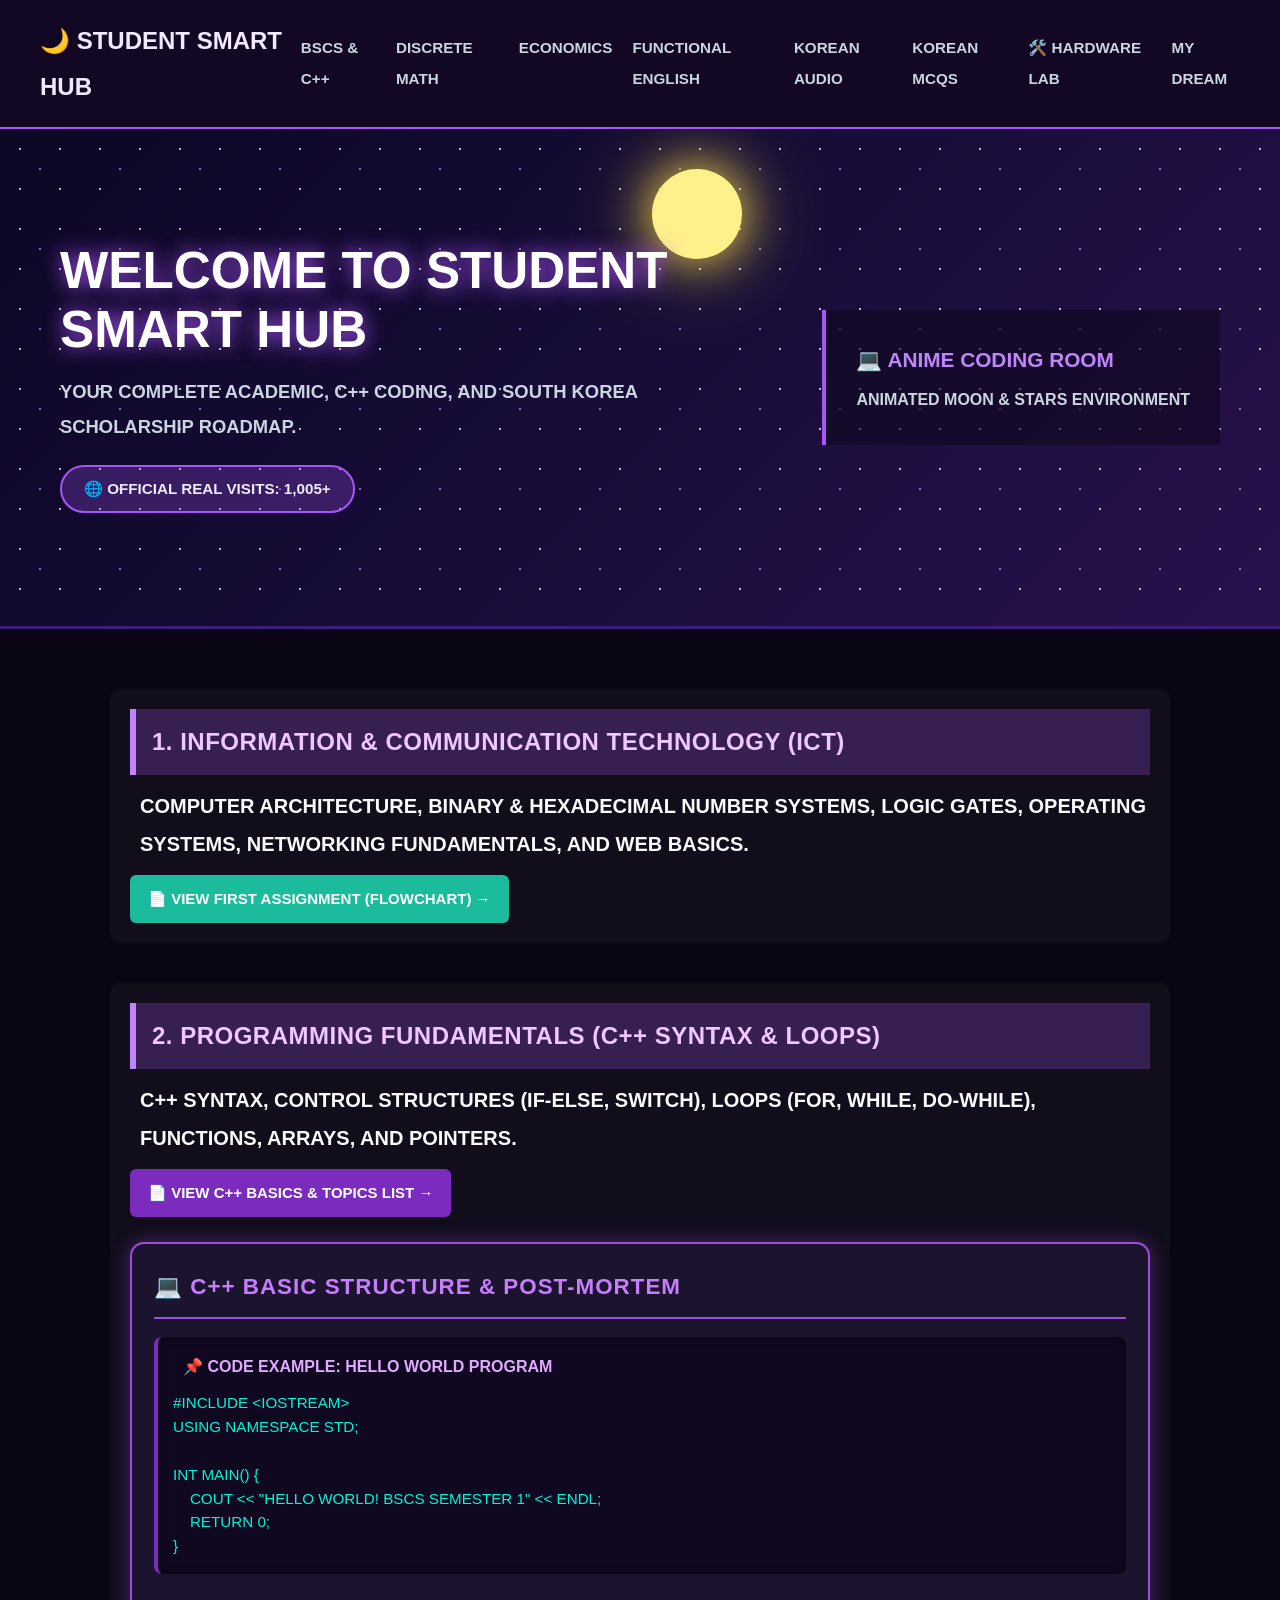
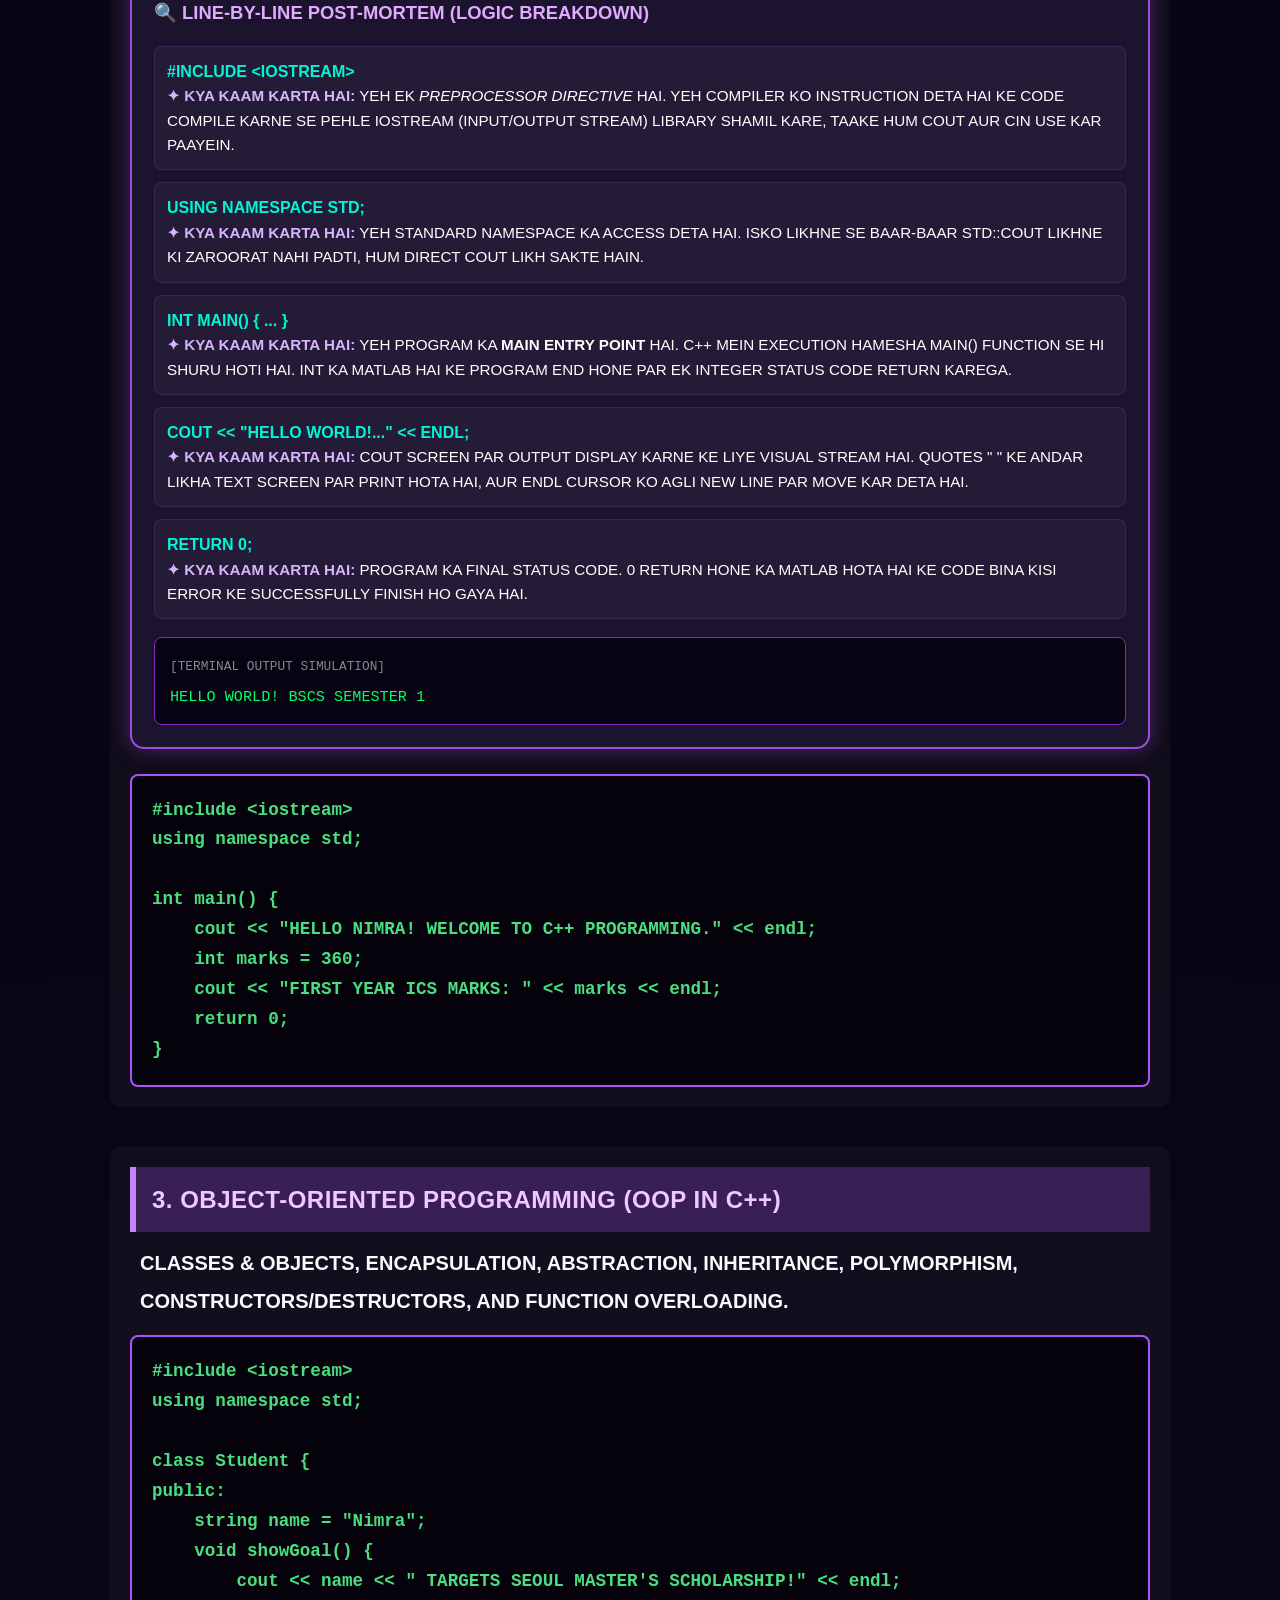
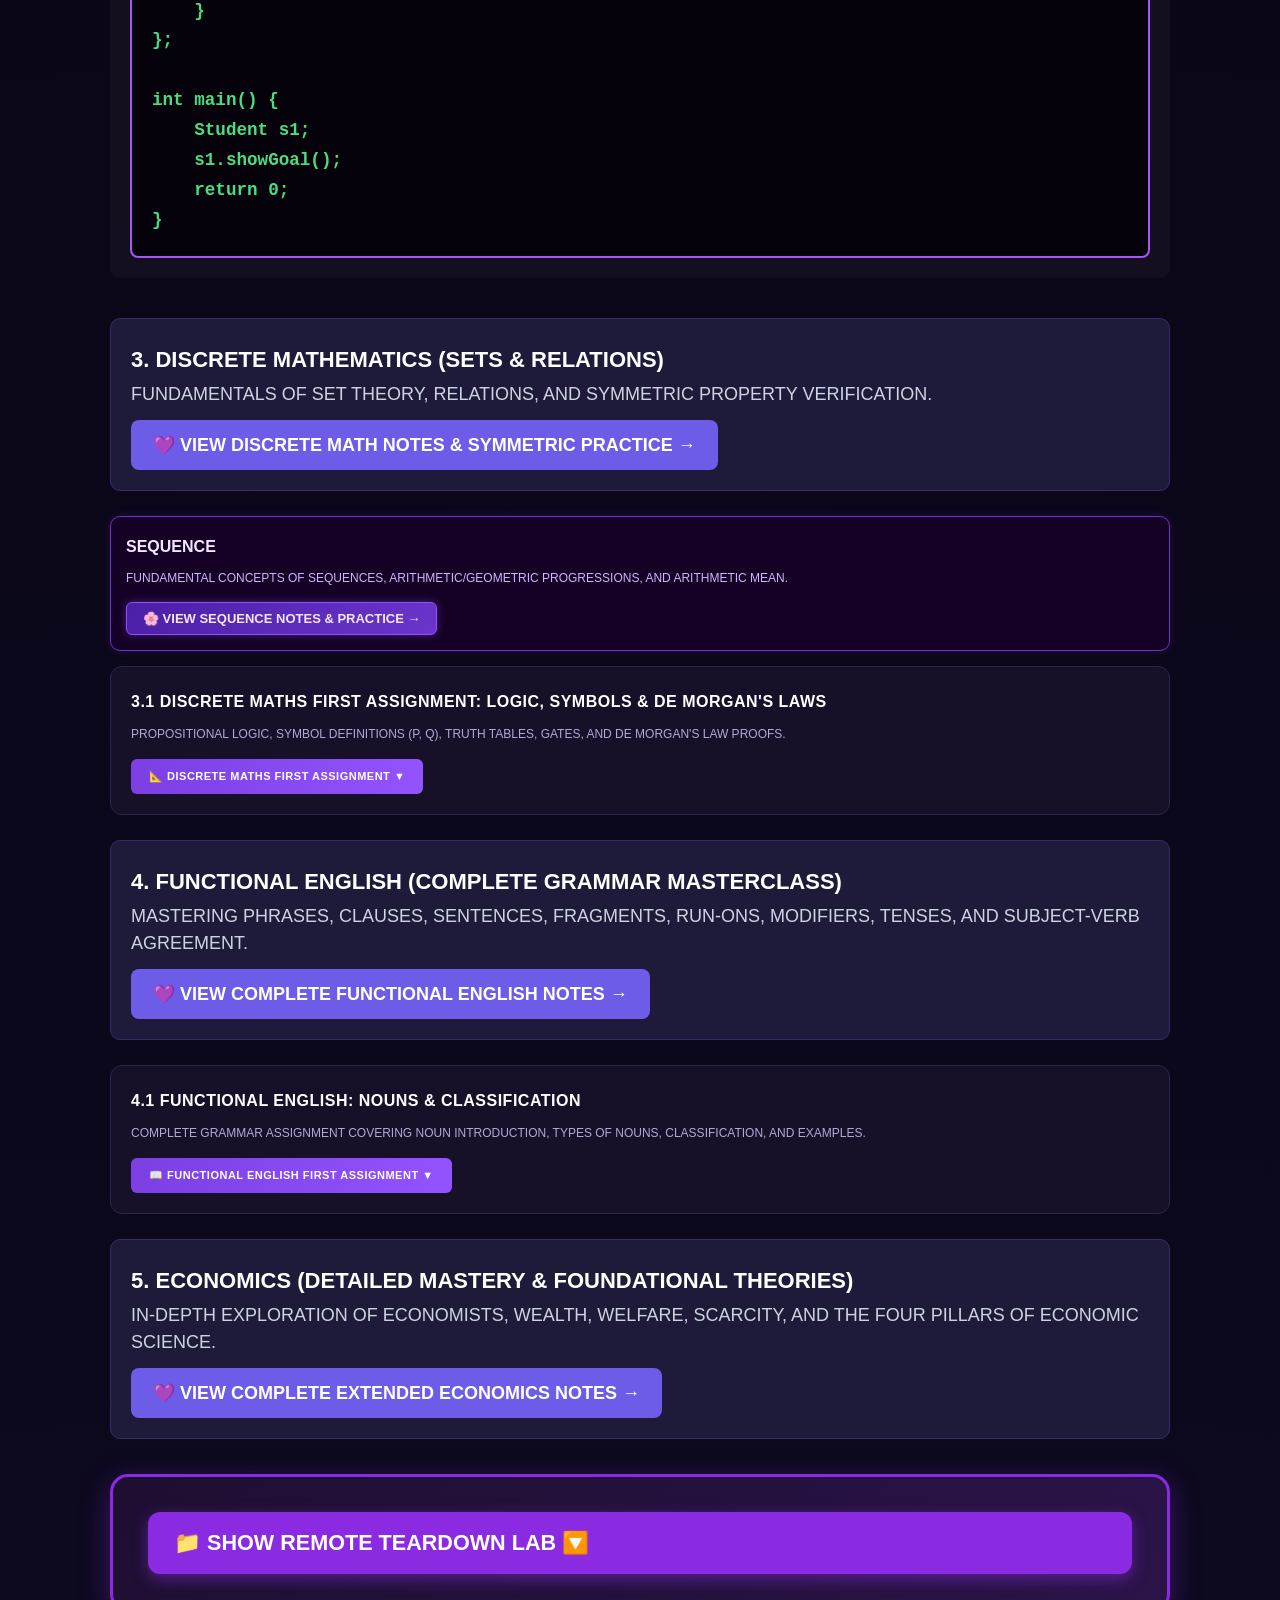
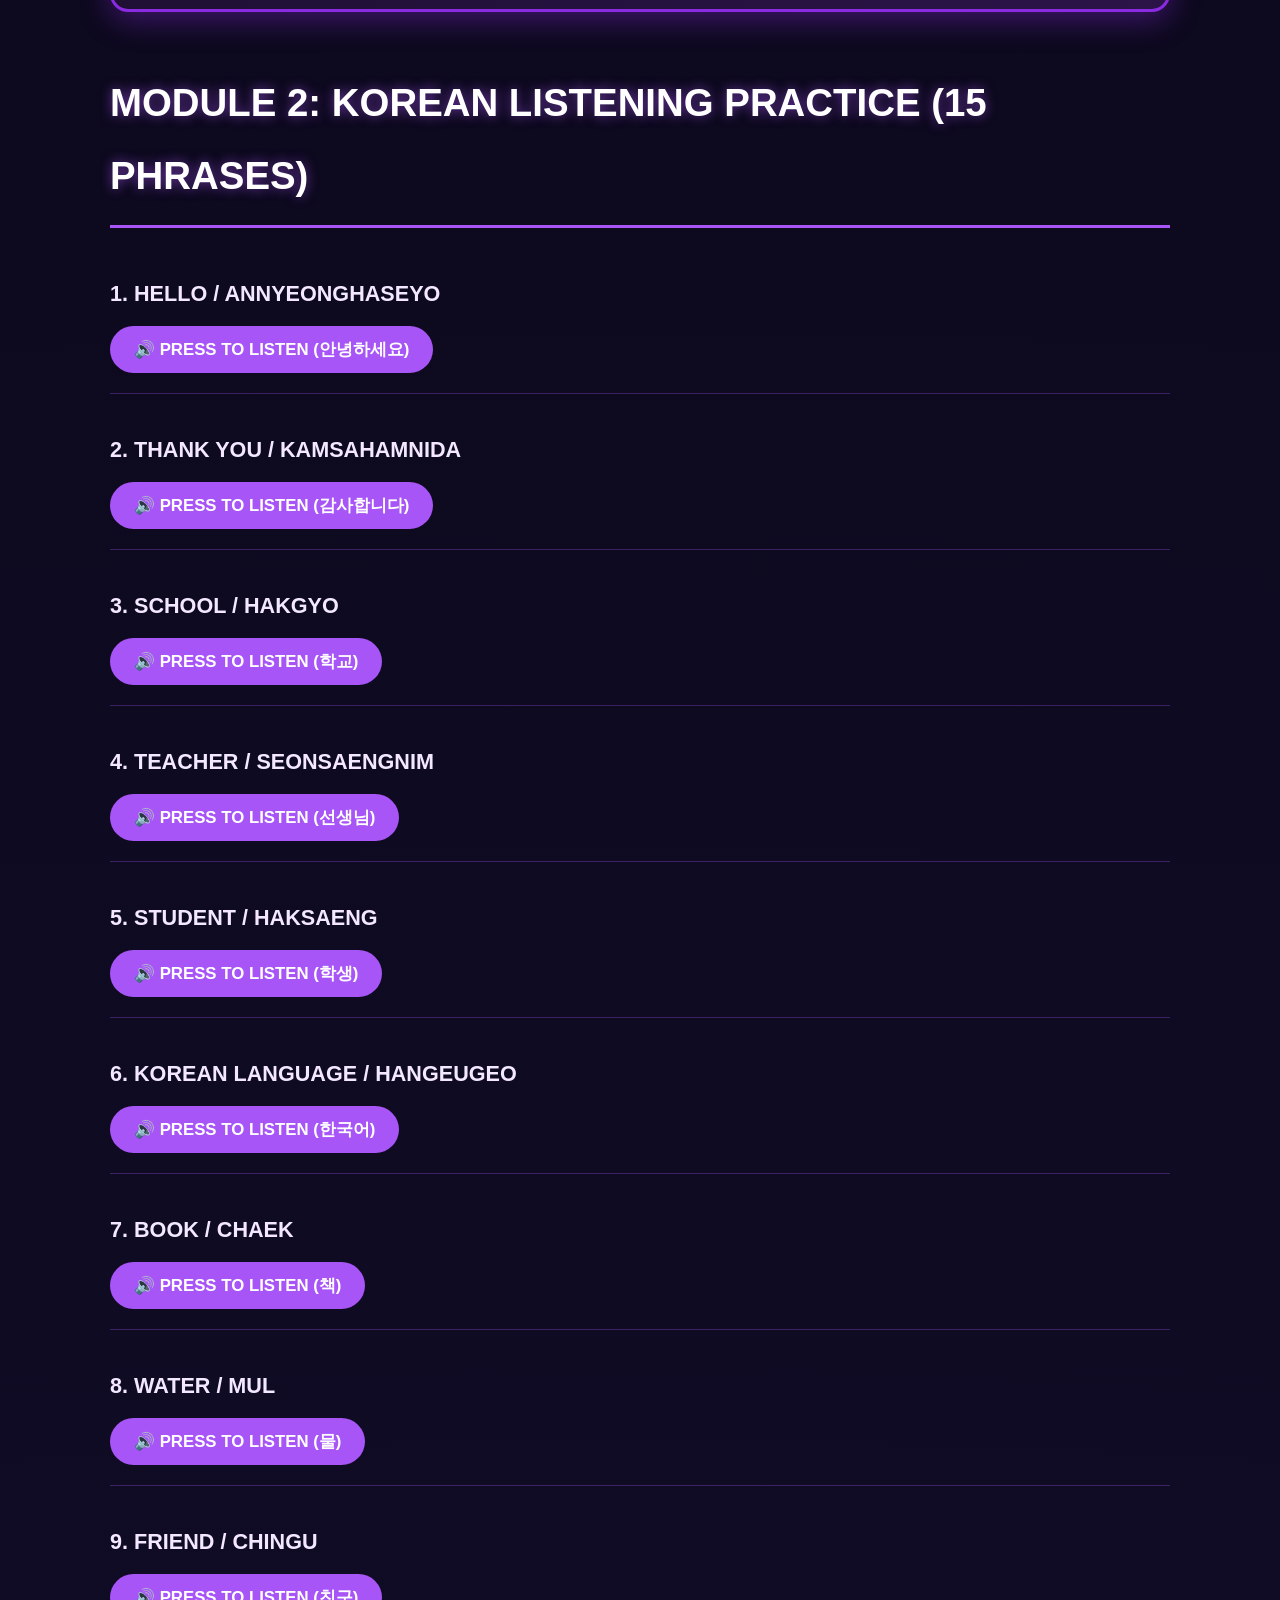
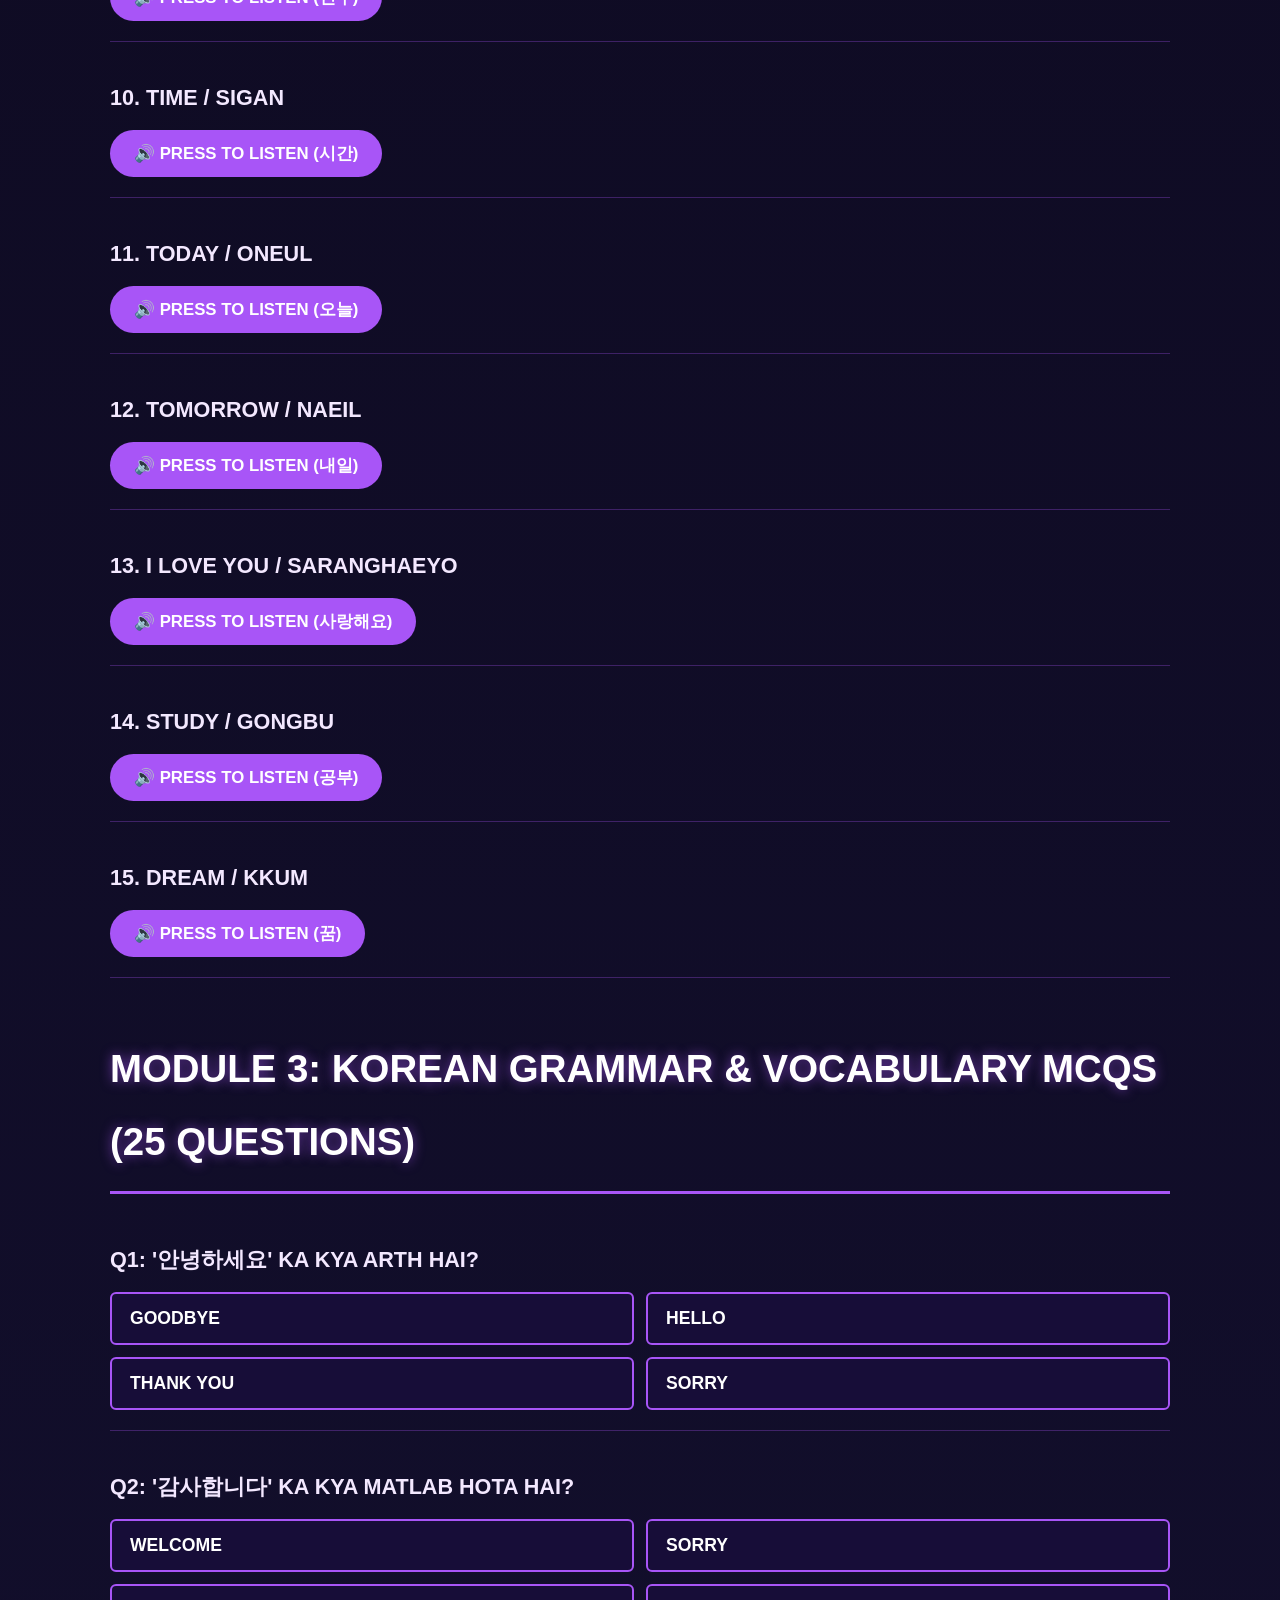
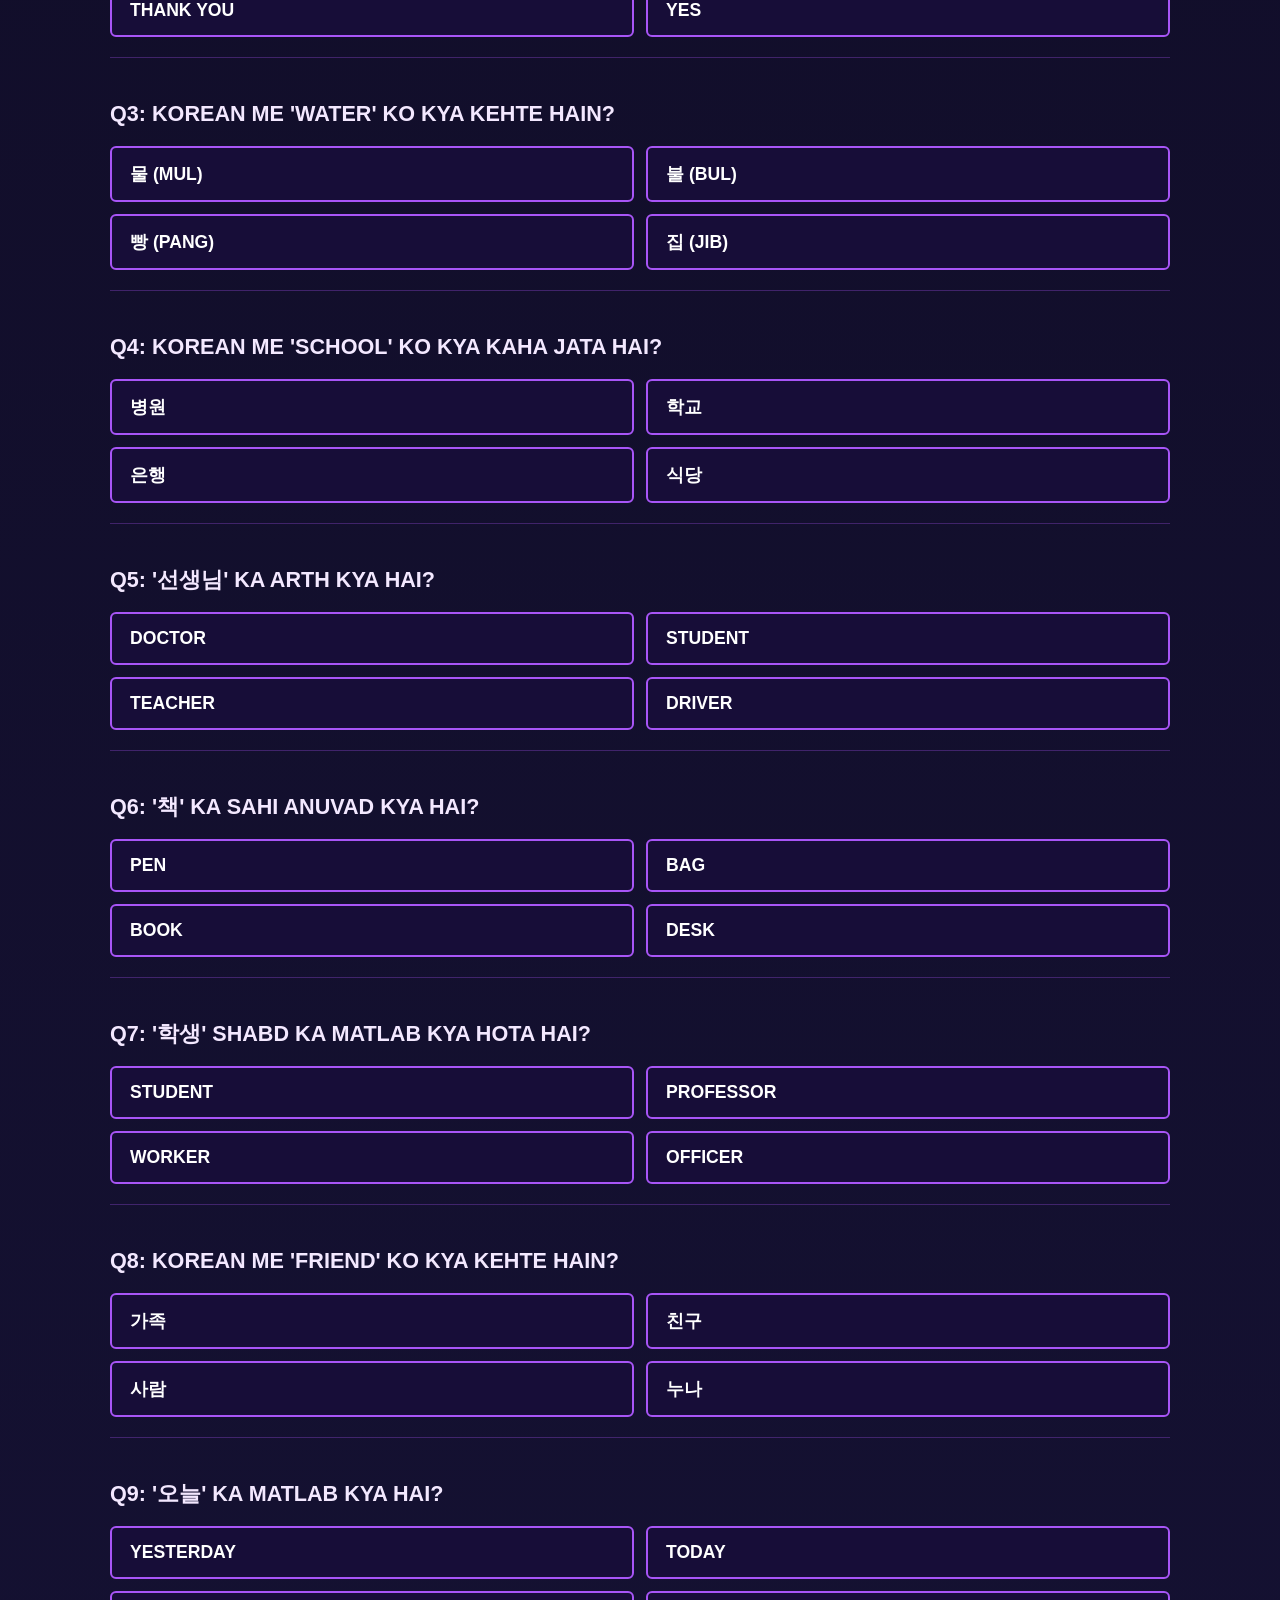
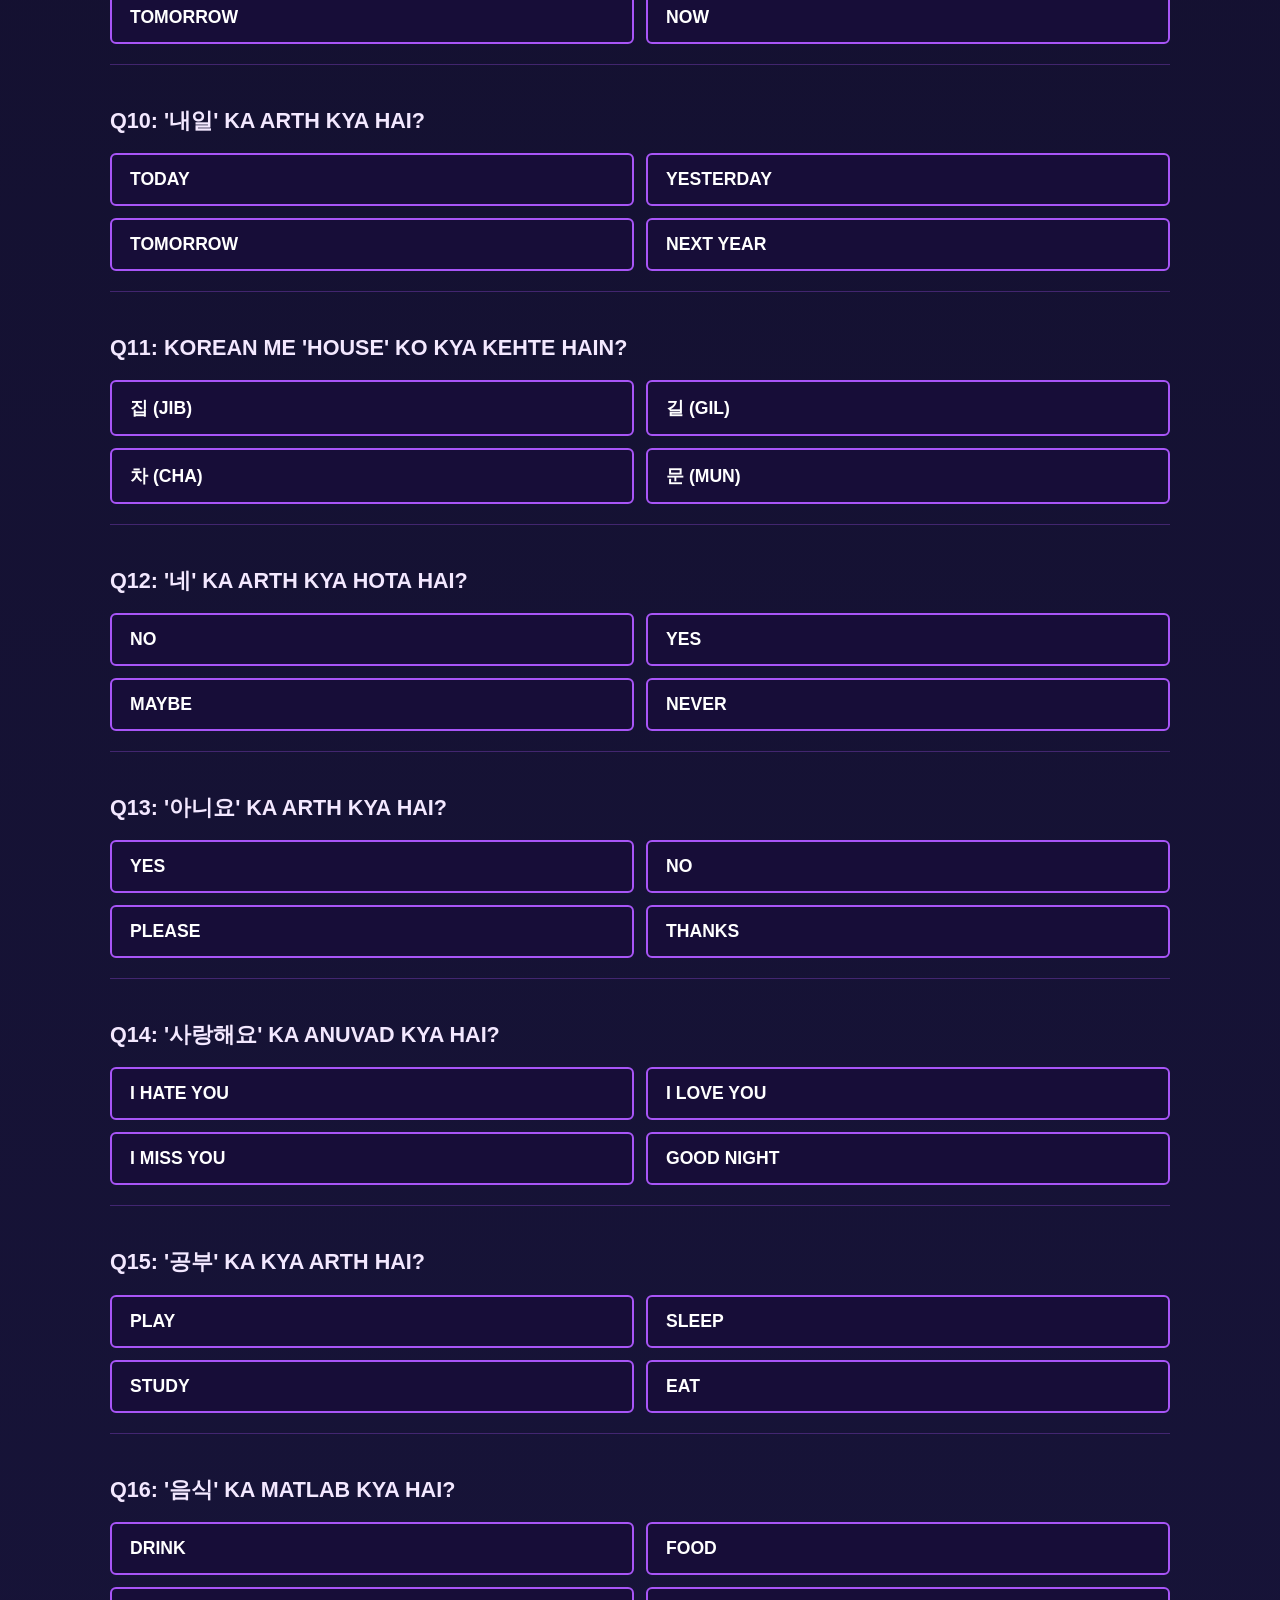
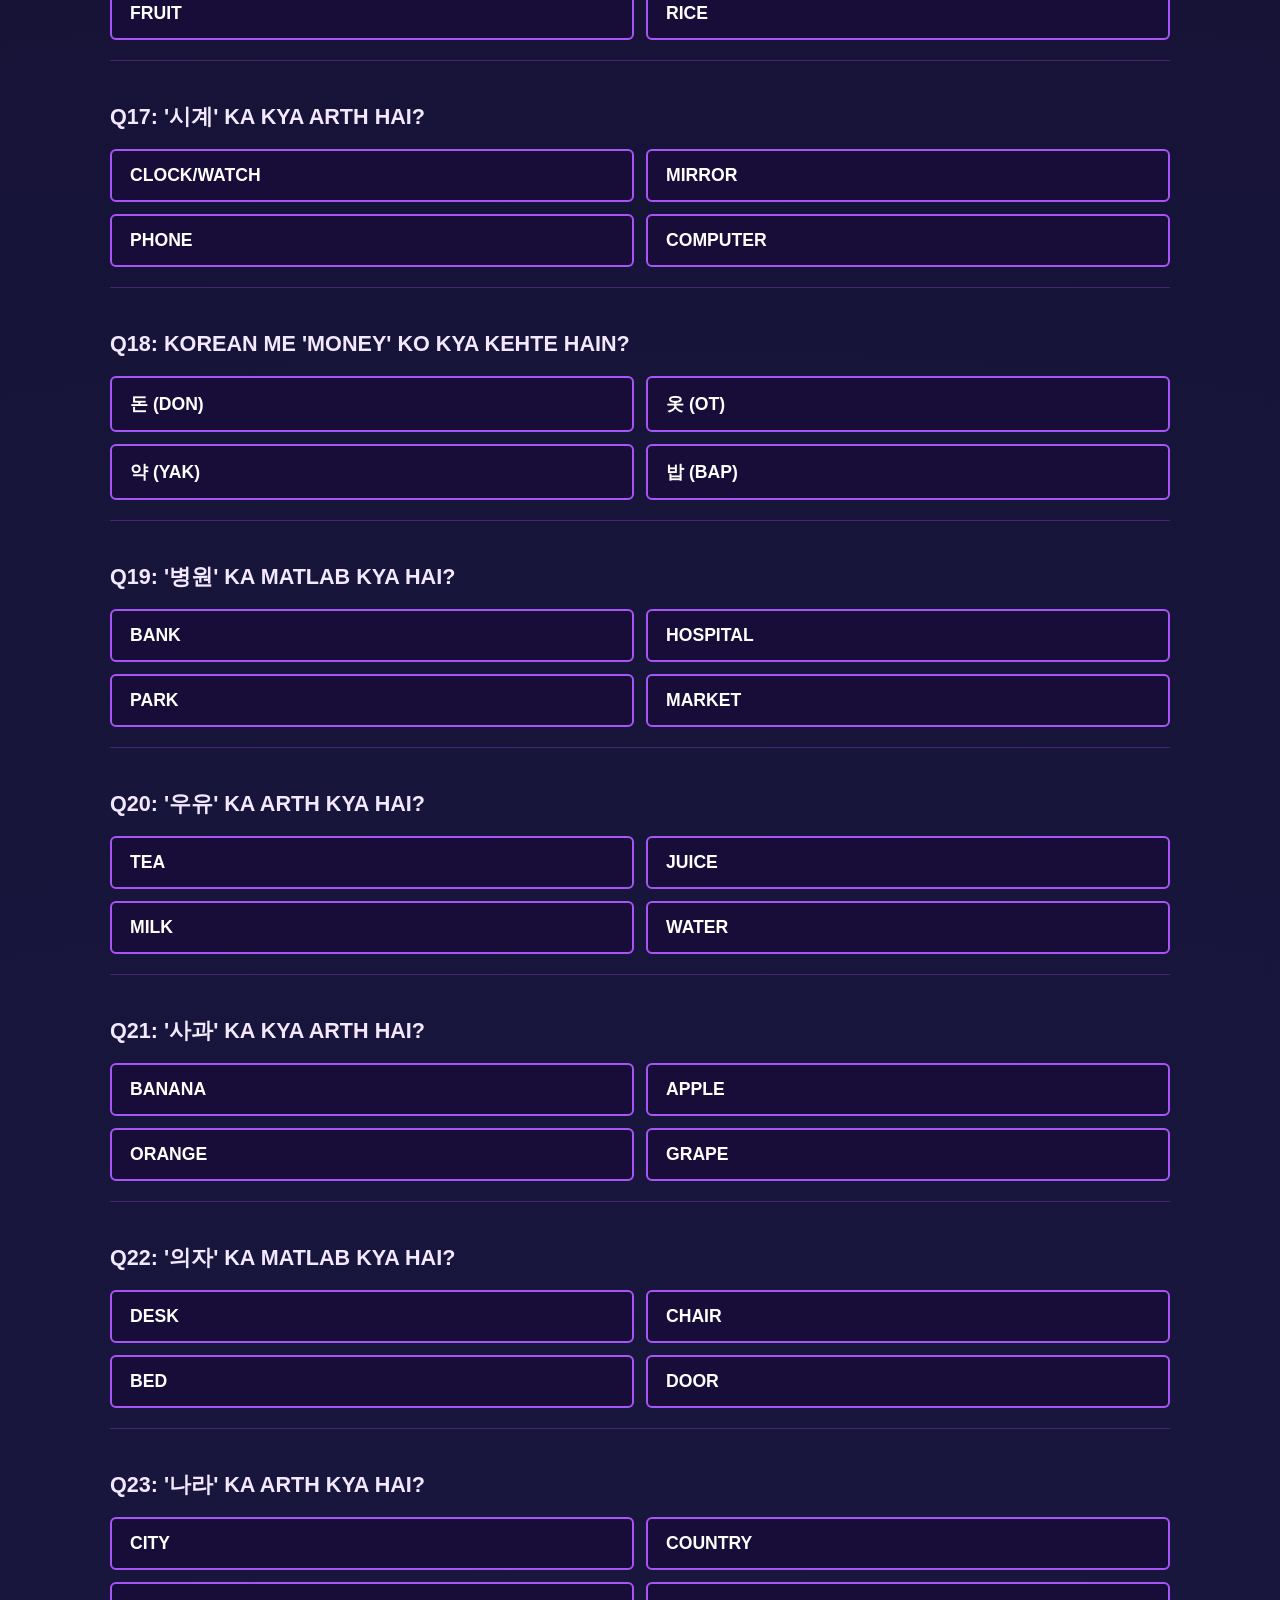
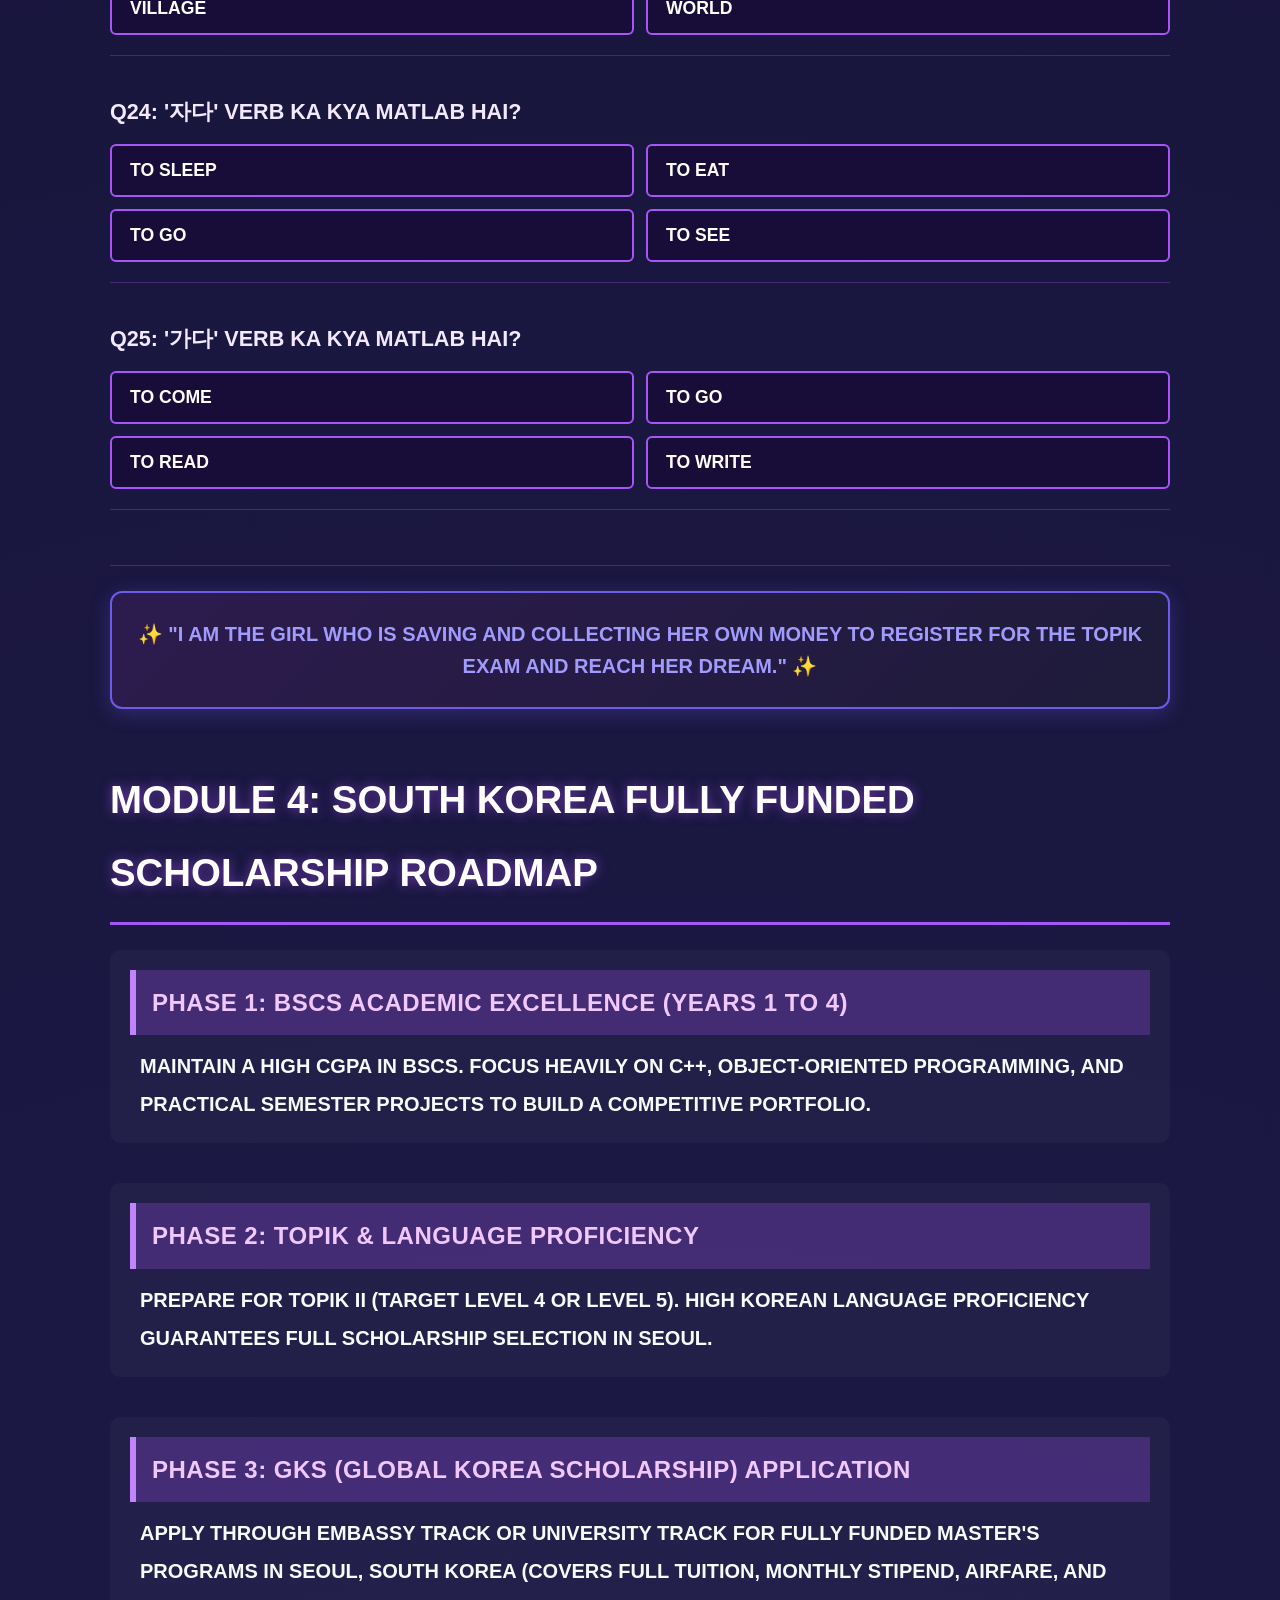
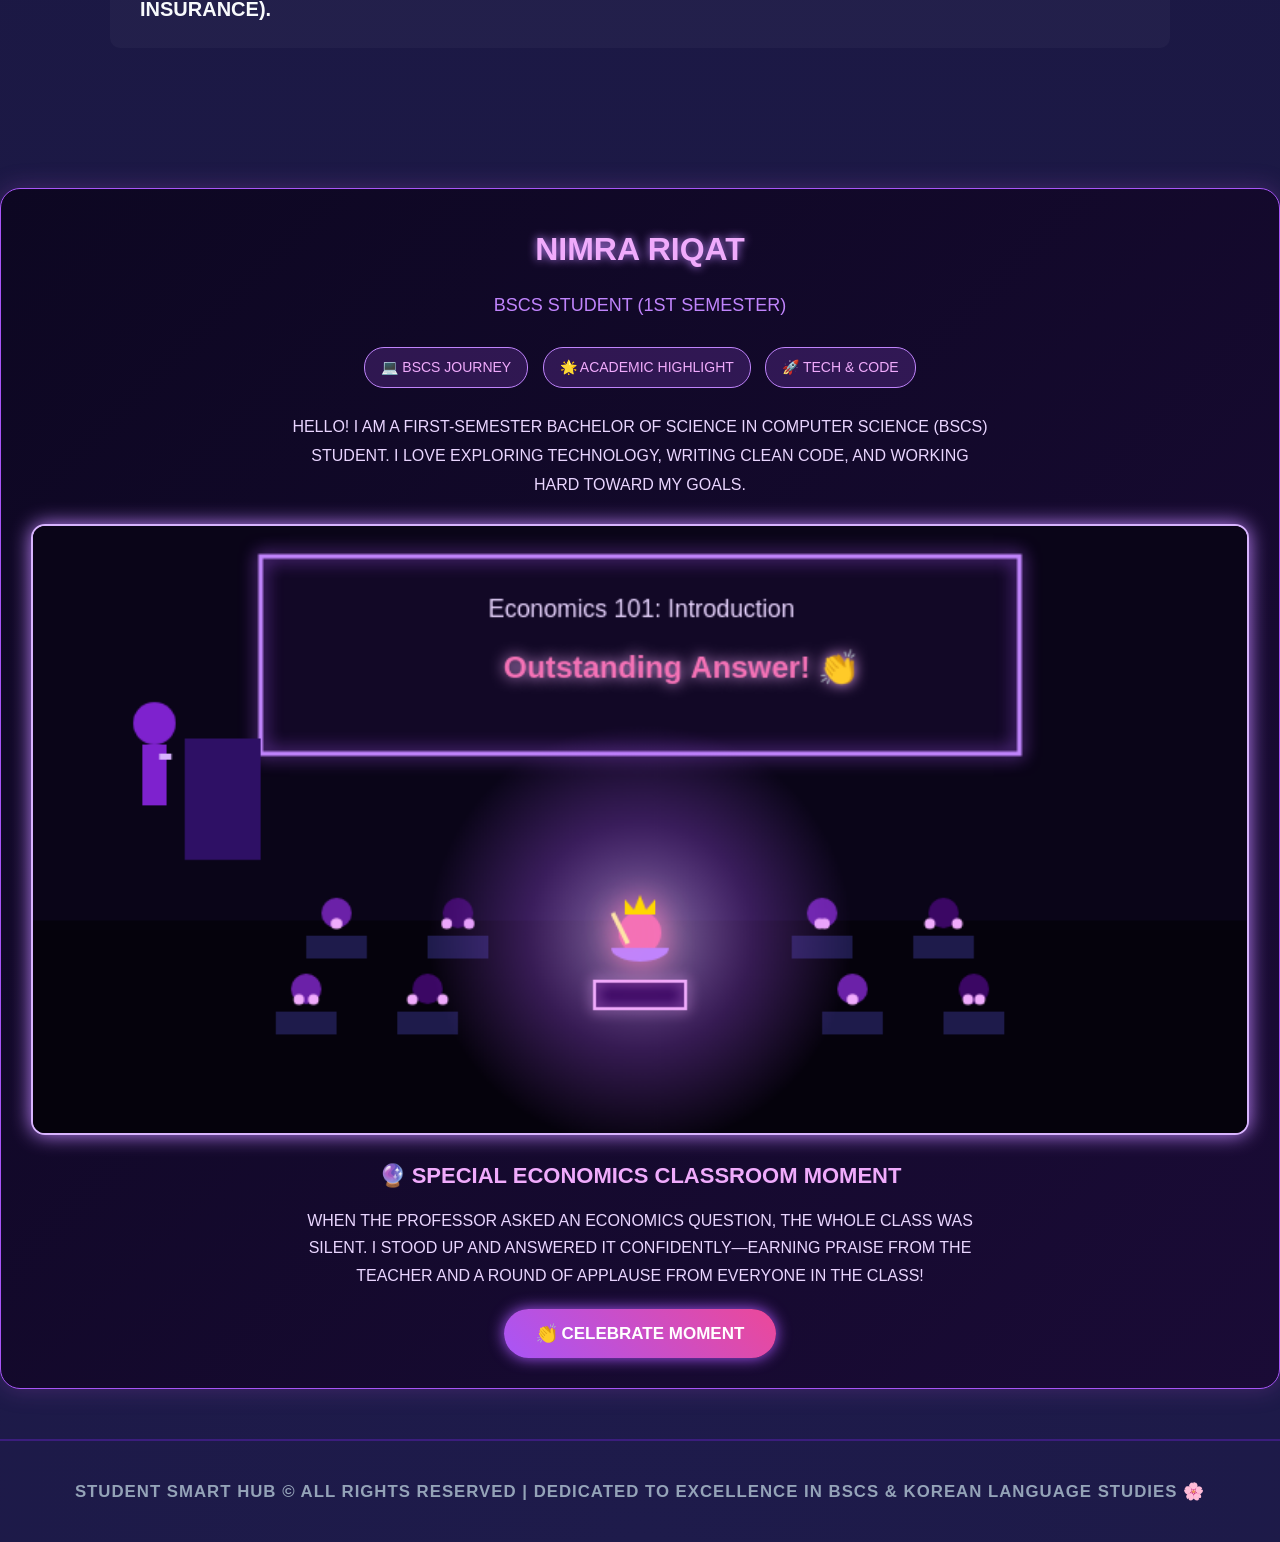
==== index.html @ fa1076cd "Update index.html" ====
<!DOCTYPE html>
<html lang="en">
<head>
    <meta charset="UTF-8">
    <meta name="viewport" content="width=device-width, initial-scale=1.0">
    <title>STUDENT SMART HUB</title>
    <style>
        * {
            margin: 0;
            padding: 0;
            box-sizing: border-box;
            font-family: 'Segoe UI', Tahoma, Geneva, Verdana, sans-serif;
            text-transform: UPPERCASE;
        }

        body {
            background-color: #0b0719;
            color: #ffffff;
            overflow-x: hidden;
            line-height: 1.9;
        }

        /* TOP NAVBAR */
        .navbar {
            display: flex;
            justify-content: space-between;
            align-items: center;
            padding: 18px 40px;
            background: #120824;
            border-bottom: 2px solid #a855f7;
            position: sticky;
            top: 0;
            z-index: 100;
        }

        .nav-brand {
            font-size: 1.5rem;
            font-weight: 900;
            color: #f3e8ff;
        }

        .nav-links {
            display: flex;
            gap: 20px;
            list-style: none;
        }

        .nav-links a {
            color: #cbd5e1;
            text-decoration: none;
            font-size: 0.95rem;
            font-weight: 900;
        }

        .nav-links a:hover {
            color: #c084fc;
        }

        /* ANIME ROOM HERO SECTION */
        .hero-banner {
            position: relative;
            width: 100%;
            min-height: 500px;
            background: linear-gradient(135deg, #0d0624 0%, #170d38 50%, #29114d 100%);
            display: flex;
            align-items: center;
            justify-content: space-between;
            padding: 50px 60px;
            overflow: hidden;
            border-bottom: 3px solid #3b1d7d;
        }

        .stars-bg {
            position: absolute;
            inset: 0;
            background-image: radial-gradient(#fff 1px, transparent 1px), radial-gradient(#c084fc 1.5px, transparent 1.5px);
            background-size: 40px 40px, 80px 80px;
            animation: twinkle 10s linear infinite;
            pointer-events: none;
            opacity: 0.7;
        }

        @keyframes twinkle {
            0% { background-position: 0 0, 0 0; }
            100% { background-position: 100px 200px, -200px 100px; }
        }

        .moon-art {
            position: absolute;
            top: 40px;
            right: 42%;
            width: 90px;
            height: 90px;
            background: #fef08a;
            border-radius: 50%;
            box-shadow: 0 0 50px #fde047, 0 0 100px rgba(253, 224, 71, 0.4);
            animation: moonGlow 4s ease-in-out infinite alternate;
        }

        @keyframes moonGlow {
            0% { transform: scale(1); box-shadow: 0 0 40px #fde047; }
            100% { transform: scale(1.05); box-shadow: 0 0 70px #fef08a; }
        }

        .hero-left {
            position: relative;
            z-index: 2;
            max-width: 650px;
        }

        .hero-title {
            font-size: 3.2rem;
            font-weight: 900;
            line-height: 1.15;
            margin-bottom: 15px;
            color: #ffffff;
            text-shadow: 0 0 20px #a855f7;
        }

        .hero-desc {
            font-size: 1.15rem;
            color: #cbd5e1;
            margin-bottom: 20px;
            font-weight: 800;
        }

        .visitor-badge {
            display: inline-block;
            background: rgba(168, 85, 247, 0.25);
            border: 2px solid #a855f7;
            padding: 8px 22px;
            border-radius: 30px;
            font-size: 0.95rem;
            font-weight: 900;
            color: #f3e8ff;
        }

        .hero-right {
            position: relative;
            z-index: 2;
            padding: 30px;
            border-left: 4px solid #a855f7;
            background: rgba(15, 8, 30, 0.6);
        }

        .hero-right h3 {
            color: #c084fc;
            font-size: 1.3rem;
            font-weight: 900;
        }

        /* LONG CONTINUOUS MAIN CONTAINER (VERY CLEAR & LARGE TEXT) */
        .main-container {
            width: 100%;
            max-width: 1100px;
            margin: 0 auto;
            padding: 60px 20px;
        }

        .section-header {
            font-size: 2.4rem;
            font-weight: 900;
            color: #ffffff;
            margin-top: 55px;
            margin-bottom: 25px;
            padding-bottom: 12px;
            border-bottom: 3px solid #a855f7;
            text-shadow: 0 0 12px rgba(168, 85, 247, 0.6);
        }

        .content-block {
            margin-bottom: 40px;
            background: rgba(255, 255, 255, 0.03);
            padding: 20px;
            border-radius: 10px;
        }

        /* HIGHLIGHT POINT - EXTRA LARGE & BOLD */
        .content-block strong {
            display: block;
            font-size: 1.5rem;
            font-weight: 900;
            color: #f0c7ff;
            margin-bottom: 12px;
            background: rgba(168, 85, 247, 0.25);
            padding: 10px 16px;
            border-left: 6px solid #c084fc;
            letter-spacing: 0.5px;
        }

        /* INNER POINTS - LARGE & CLEAR */
        .content-block p {
            font-size: 1.25rem;
            color: #f8fafc;
            font-weight: 800;
            padding-left: 10px;
            line-height: 1.9;
        }

        /* C++ STEP-BY-STEP CODE BOX */
        .code-box {
            background: #05020c;
            border: 2px solid #a855f7;
            border-radius: 8px;
            padding: 20px;
            margin-top: 15px;
            font-family: monospace;
            font-size: 1.1rem;
            color: #4ade80;
            overflow-x: auto;
            text-transform: none;
            font-weight: 700;
            line-height: 1.7;
            white-space: pre-wrap;
        }

        /* KOREAN EXERCISES & QUIZZES */
        .item-row {
            padding: 20px 0;
            border-bottom: 1px solid rgba(168, 85, 247, 0.3);
            margin-bottom: 15px;
        }

        .item-title {
            font-size: 1.35rem;
            font-weight: 900;
            color: #f3e8ff;
            margin-bottom: 12px;
        }

        .audio-btn {
            background: #a855f7;
            color: #ffffff;
            border: none;
            padding: 12px 24px;
            border-radius: 25px;
            font-size: 1.05rem;
            font-weight: 900;
            cursor: pointer;
            transition: background 0.2s;
        }

        .audio-btn:hover {
            background: #9333ea;
        }

        .options-grid {
            display: grid;
            grid-template-columns: 1fr 1fr;
            gap: 12px;
            margin-top: 12px;
        }

        @media(max-width: 600px) {
            .options-grid { grid-template-columns: 1fr; }
            .hero-title { font-size: 2.2rem; }
            .navbar { flex-direction: column; gap: 10px; text-align: center; }
            .hero-banner { flex-direction: column; text-align: center; }
            .hero-right { border-left: none; border-top: 4px solid #a855f7; margin-top: 20px; }
        }

        .opt-btn {
            background: #170d38;
            color: #ffffff;
            border: 2px solid #a855f7;
            padding: 14px 18px;
            border-radius: 6px;
            cursor: pointer;
            text-align: left;
            font-size: 1.1rem;
            font-weight: 900;
            transition: all 0.2s;
        }

        .opt-btn:hover {
            background: #3b1d7d;
        }

        .opt-btn.correct {
            background-color: #15803d !important;
            border-color: #22c55e !important;
        }

        .opt-btn.incorrect {
            background-color: #b91c1c !important;
            border-color: #ef4444 !important;
        }

        /* FOOTER */
        .site-footer {
            text-align: center;
            padding: 35px;
            border-top: 2px solid #3b1d7d;
            font-size: 1.05rem;
            font-weight: 900;
            color: #94a3b8;
            letter-spacing: 1px;
            margin-top: 50px;
}
/* Purple Night Theme Background */
body {
    margin: 0;
    padding: 0;
    background: radial-gradient(circle at bottom, #1e1b4b 0%, #090514 80%);
    min-height: 100vh;
    overflow-x: hidden;
    font-family: 'Segoe UI', Tahoma, Geneva, Verdana, sans-serif;
    color: #f3e8ff;
}
/* Purple Night Theme Background */
body {
    margin: 0;
    padding: 0;
    background: radial-gradient(circle at bottom, #1e1b4b 0%, #090514 85%);
    min-height: 100vh;
    overflow-x: hidden;
    font-family: 'Segoe UI', Tahoma, Geneva, Verdana, sans-serif;
    color: #f3e8ff;
}

/* Large Animated Moon */
.moon {
    position: fixed;
    top: 50px;
    right: 30px;
    width: 70px;
    height: 70px;
    border-radius: 50%;
    background: radial-gradient(circle at 30% 30%, #fffdf5, #d8b4fe);
    box-shadow: 0 0 30px #c084fc, 0 0 60px rgba(192, 132, 252, 0.6), 0 0 100px rgba(168, 85, 247, 0.4);
    animation: floatMoon 5s ease-in-out infinite;
    z-index: 0;
    pointer-events: none;
}
@keyframes floatMoon {
    0%, 100% { transform: translateY(0px) translateX(0px); }
    50% { transform: translateY(-12px) translateX(-6px); }
}

/* Twinkling Stars */
.star {
    position: fixed;
    background: #ffffff;
    border-radius: 50%;
    box-shadow: 0 0 8px #e9d5ff;
    animation: twinkleMove 4s ease-in-out infinite;
    z-index: 0;
    pointer-events: none;
}
@keyframes twinkleMove {
    0%, 100% { opacity: 0.2; transform: scale(0.7) translateY(0px); }
    50% { opacity: 1; transform: scale(1.3) translateY(-8px); }
}

/* Top Bar with Corner Menu Button */
.corner-topbar {
    position: fixed;
    top: 0;
    left: 0;
    width: 100%;
    padding: 18px 22px;
    display: flex;
    align-items: center;
    gap: 16px;
    z-index: 1001;
    background: rgba(9, 5, 20, 0.4);
    backdrop-filter: blur(10px);
}

.menu-btn {
    background: transparent;
    border: none;
    cursor: pointer;
    color: #e9d5ff;
    font-size: 1.6rem;
    padding: 4px 8px;
    text-shadow: 0 0 10px rgba(192, 132, 252, 0.8);
    transition: 0.3s;
}
.menu-btn:hover {
    color: #c084fc;
    text-shadow: 0 0 15px #c084fc;
}

.topbar-title {
    font-size: 1.15rem;
    font-weight: 600;
    color: #e9d5ff;
    letter-spacing: 0.5px;
}

    </style>
</head>
<body>

       <!-- TOP NAVBAR -->
    <nav class="navbar">
        <div class="nav-brand">🌙 STUDENT SMART HUB</div>
        <ul class="nav-links">
            <li><a href="#bs-cs">BSCS & C++</a></li>
            <li><a href="#discrete-math">DISCRETE MATH</a></li>
            <li><a href="#economics">ECONOMICS</a></li>
            <li><a href="#functional-english">FUNCTIONAL ENGLISH</a></li>
            <li><a href="#korean-audio">KOREAN AUDIO</a></li>
            <li><a href="#korean-mcqs">KOREAN MCQS</a></li>
            <li><a href="#hardware-lab">🛠️ HARDWARE LAB</a></li>

        <li><a href="#dream">MY DREAM</a></li>

        </ul>
    </nav>


    <!-- HERO BANNER -->
    <header class="hero-banner">
        <div class="stars-bg"></div>
        <div class="moon-art"></div>

        <div class="hero-left">
            <h1 class="hero-title">WELCOME TO STUDENT SMART HUB</h1>
            <p class="hero-desc">YOUR COMPLETE ACADEMIC, C++ CODING, AND SOUTH KOREA SCHOLARSHIP ROADMAP.</p>
            <div class="visitor-badge">
                🌐 OFFICIAL REAL VISITS: <span id="visitCount">LOADING...</span>
            </div>
        </div>

        <div class="hero-right">
            <h3>💻 ANIME CODING ROOM</h3>
            <p style="color: #cbd5e1; font-weight: 800; margin-top: 5px;">ANIMATED MOON & STARS ENVIRONMENT</p>
        </div>
    </header>

       


    <!-- MAIN LONG CONTINUOUS CONTAINER -->
    <main class="main-container">

        <!-- MODULE 1: BSCS 1ST SEMESTER & C++ PROGRAMS -->

     <div class="content-block">
    <strong>1. INFORMATION & COMMUNICATION TECHNOLOGY (ICT)</strong>
    <p>COMPUTER ARCHITECTURE, BINARY & HEXADECIMAL NUMBER SYSTEMS, LOGIC GATES, OPERATING SYSTEMS, NETWORKING FUNDAMENTALS, AND WEB BASICS.</p>
    
    <a href="flowchart.html" style="display: inline-block; background-color: #1abc9c; color: #ffffff; padding: 10px 18px; margin-top: 12px; text-decoration: none; border-radius: 6px; font-weight: bold; font-size: 15px;">
        📄 View First Assignment (Flowchart) &rarr;
    </a>
</div>

        </div>

        <div class="content-block">
            <strong>2. PROGRAMMING FUNDAMENTALS (C++ SYNTAX & LOOPS)</strong>
            <p>C++ SYNTAX, CONTROL STRUCTURES (IF-ELSE, SWITCH), LOOPS (FOR, WHILE, DO-WHILE), FUNCTIONS, ARRAYS, AND POINTERS.</p>
<a href="cxx_basics.html" style="display: inline-block; background-color: #7b2cbf; color: #ffffff; padding: 10px 18px; margin-top: 12px; text-decoration: none; border-radius: 6px; font-weight: bold; font-size: 15px;">
    📄 View C++ Basics & Topics List &rarr;
</a>



            
            <!-- C++ Step-by-Step Code Sample -->
<!-- ======================================================= -->
<!-- C++ BASIC STRUCTURE & POST-MORTEM SECTION -->
<!-- ======================================================= -->
<div style="background: rgba(30, 20, 50, 0.85); border: 2px solid #9d4edd; border-radius: 14px; padding: 22px; margin: 25px 0; box-shadow: 0 0 20px rgba(157, 78, 221, 0.4); font-family: 'Poppins', sans-serif;">
  
  <!-- Section Title -->
  <h2 style="color: #c77dff; font-size: 1.4rem; margin-top: 0; margin-bottom: 18px; border-bottom: 2px solid #9d4edd; padding-bottom: 8px; text-transform: uppercase; letter-spacing: 1px;">
    💻 C++ BASIC STRUCTURE & POST-MORTEM
  </h2>

  <!-- 1. Code Example Card -->
  <div style="background: #100820; border-left: 4px solid #7b2cbf; padding: 15px; border-radius: 8px; margin-bottom: 22px; box-shadow: inset 0 0 10px rgba(0, 0, 0, 0.5);">
    <p style="color: #e0aaff; font-weight: bold; margin-top: 0; margin-bottom: 10px; font-size: 1rem;">
      📌 Code Example: Hello World Program
    </p>
    <pre style="color: #00f5d4; font-family: 'Courier New', monospace; font-size: 0.95rem; margin: 0; overflow-x: auto; line-height: 1.5;">
<code>#include &lt;iostream&gt;
using namespace std;

int main() {
    cout &lt;&lt; "Hello World! BSCS Semester 1" &lt;&lt; endl;
    return 0;
}</code></pre>
  </div>

  <!-- 2. Post-Mortem Heading -->
  <h3 style="color: #e0aaff; font-size: 1.15rem; margin-top: 0; margin-bottom: 15px;">
    🔍 Line-by-Line Post-Mortem (Logic Breakdown)
  </h3>

  <!-- 3. Detailed Logic Items -->
  <ul style="list-style-type: none; padding-left: 0; margin: 0; color: #ffffff; font-size: 0.95rem; line-height: 1.6;">
    
    <!-- Step 1 -->
    <li style="margin-bottom: 12px; background: rgba(255, 255, 255, 0.04); padding: 12px; border-radius: 8px; border: 1px solid rgba(157, 78, 221, 0.2);">
      <b style="color: #00f5d4; font-size: 1rem;">#include &lt;iostream&gt;</b><br>
      <span style="color: #d8b4fe; font-weight: 600;">✦ Kya kaam karta hai:</span> Yeh ek <i>preprocessor directive</i> hai. Yeh compiler ko instruction deta hai ke code compile karne se pehle <code>iostream</code> (Input/Output Stream) library shamil kare, taake hum <code>cout</code> aur <code>cin</code> use kar paayein.
    </li>

    <!-- Step 2 -->
    <li style="margin-bottom: 12px; background: rgba(255, 255, 255, 0.04); padding: 12px; border-radius: 8px; border: 1px solid rgba(157, 78, 221, 0.2);">
      <b style="color: #00f5d4; font-size: 1rem;">using namespace std;</b><br>
      <span style="color: #d8b4fe; font-weight: 600;">✦ Kya kaam karta hai:</span> Yeh Standard Namespace ka access deta hai. Isko likhne se baar-baar <code>std::cout</code> likhne ki zaroorat nahi padti, hum direct <code>cout</code> likh sakte hain.
    </li>

    <!-- Step 3 -->
    <li style="margin-bottom: 12px; background: rgba(255, 255, 255, 0.04); padding: 12px; border-radius: 8px; border: 1px solid rgba(157, 78, 221, 0.2);">
      <b style="color: #00f5d4; font-size: 1rem;">int main() { ... }</b><br>
      <span style="color: #d8b4fe; font-weight: 600;">✦ Kya kaam karta hai:</span> Yeh program ka <b>Main Entry Point</b> hai. C++ mein execution hamesha <code>main()</code> function se hi shuru hoti hai. <code>int</code> ka matlab hai ke program end hone par ek integer status code return karega.
    </li>

    <!-- Step 4 -->
    <li style="margin-bottom: 12px; background: rgba(255, 255, 255, 0.04); padding: 12px; border-radius: 8px; border: 1px solid rgba(157, 78, 221, 0.2);">
      <b style="color: #00f5d4; font-size: 1rem;">cout &lt;&lt; "Hello World!..." &lt;&lt; endl;</b><br>
      <span style="color: #d8b4fe; font-weight: 600;">✦ Kya kaam karta hai:</span> <code>cout</code> screen par output display karne ke liye visual stream hai. Quotes <code>" "</code> ke andar likha text screen par print hota hai, aur <code>endl</code> cursor ko agli new line par move kar deta hai.
    </li>

    <!-- Step 5 -->
    <li style="margin-bottom: 12px; background: rgba(255, 255, 255, 0.04); padding: 12px; border-radius: 8px; border: 1px solid rgba(157, 78, 221, 0.2);">
      <b style="color: #00f5d4; font-size: 1rem;">return 0;</b><br>
      <span style="color: #d8b4fe; font-weight: 600;">✦ Kya kaam karta hai:</span> Program ka final status code. <code>0</code> return hone ka matlab hota hai ke code bina kisi error ke successfully finish ho gaya hai.
    </li>

  </ul>

  <!-- 4. Simulated Terminal Output -->
  <div style="background: #080312; border: 1px solid #7b2cbf; padding: 12px 15px; border-radius: 8px; margin-top: 18px;">
    <span style="color: #888888; font-size: 0.8rem; font-family: monospace;">[Terminal Output Simulation]</span><br>
    <code style="color: #00ff66; font-family: monospace; font-size: 0.95rem;">Hello World! BSCS Semester 1</code>
  </div>

</div>

            <div class="code-box">#include &lt;iostream&gt;
using namespace std;

int main() {
    cout &lt;&lt; "HELLO NIMRA! WELCOME TO C++ PROGRAMMING." &lt;&lt; endl;
    int marks = 360;
    cout &lt;&lt; "FIRST YEAR ICS MARKS: " &lt;&lt; marks &lt;&lt; endl;
    return 0;
}</div>
        </div>

        <div class="content-block">
            <strong>3. OBJECT-ORIENTED PROGRAMMING (OOP IN C++)</strong>
            <p>CLASSES & OBJECTS, ENCAPSULATION, ABSTRACTION, INHERITANCE, POLYMORPHISM, CONSTRUCTORS/DESTRUCTORS, AND FUNCTION OVERLOADING.</p>

            <!-- OOP Step-by-Step Code Sample -->
            <div class="code-box">#include &lt;iostream&gt;
using namespace std;

class Student {
public:
    string name = "Nimra";
    void showGoal() {
        cout &lt;&lt; name &lt;&lt; " TARGETS SEOUL MASTER'S SCHOLARSHIP!" &lt;&lt; endl;
    }
};

int main() {
    Student s1;
    s1.showGoal();
    return 0;
}</div>
        </div>

<!-- 3. DISCRETE MATHEMATICS (RELATIONS & SYMMETRIC CHECK) -->
<section id="discrete-math" class="card-box" style="background-color: #1E1B3A; border: 1px solid #3B2A68; border-radius: 10px; padding: 20px; margin-top: 25px; margin-bottom: 25px;">
  <h2 style="font-size: 22px; color: #FFFFFF;">3. DISCRETE MATHEMATICS (SETS & RELATIONS)</h2>
  <p style="color: #cbd5e1; font-size: 18px; line-height: 1.5;">FUNDAMENTALS OF SET THEORY, RELATIONS, AND SYMMETRIC PROPERTY VERIFICATION.</p>
  
  <!-- PURPLE BUTTON TO TOGGLE DETAILS -->
  <button class="purple-btn" onclick="toggleDiscreteSection()" style="background-color: #6C5CE7; color: #FFFFFF; border: none; padding: 14px 22px; font-size: 18px; font-weight: bold; border-radius: 8px; cursor: pointer; margin-top: 12px;">
    💜 VIEW DISCRETE MATH NOTES & SYMMETRIC PRACTICE →
  </button>

  <!-- HIDDEN DETAILED CONTENT SECTION -->
  <div id="discrete-details" class="details-container" style="display: none; margin-top: 20px; border-top: 2px solid #3B2A68; padding-top: 15px;">
    
    <!-- SETS SECTION -->
    <div class="sub-card" style="background-color: #15132B; border: 1px solid #3B2A68; border-radius: 8px; padding: 20px; margin-bottom: 18px; color: #FFFFFF; font-size: 18px; line-height: 1.6;">
      <h3 style="color: #A29BFE; margin-top: 0; font-size: 20px;">📌 1. SETS & TYPES</h3>
      <p><strong>Definition:</strong> A Set is a well-defined collection of distinct objects.</p>
      <p><em>Example:</em> A = {1, 2, 3, 4}</p>
      
      <h4 style="color: #E2E8F0; font-size: 18px; margin-top: 12px;">Types of Sets:</h4>
      <ul style="padding-left: 20px;">
        <li><strong>Finite Set:</strong> Elements can be counted. Example: A = {a, b, c}</li>
        <li><strong>Infinite Set:</strong> Elements cannot be counted. Example: N = {1, 2, 3, ...}</li>
        <li><strong>Empty Set (∅):</strong> A set with no elements. Example: A = {}</li>
        <li><strong>Subset (A ⊆ B):</strong> Every element of A is also in B.</li>
      </ul>
    </div>

    <!-- RELATIONS SECTION -->
    <div class="sub-card" style="background-color: #15132B; border: 1px solid #3B2A68; border-radius: 8px; padding: 20px; margin-bottom: 18px; color: #FFFFFF; font-size: 18px; line-height: 1.6;">
      <h3 style="color: #A29BFE; margin-top: 0; font-size: 20px;">📌 2. RELATIONS & TYPES</h3>
      <p><strong>Definition:</strong> A relation R from set A to set B is a subset of the Cartesian Product (A × B).</p>
      <p><em>Example:</em> If A = {1, 2}, then A × A = {(1,1), (1,2), (2,1), (2,2)}.</p>

      <h4 style="color: #E2E8F0; font-size: 18px; margin-top: 12px;">Key Properties of Relations:</h4>
      <ul style="padding-left: 20px;">
        <li><strong>Reflexive:</strong> For every a ∈ A, (a, a) ∈ R.</li>
        <li><strong>Symmetric:</strong> If (a, b) ∈ R, then (b, a) ∈ R must also be in R.</li>
        <li><strong>Transitive:</strong> If (a, b) ∈ R and (b, c) ∈ R, then (a, c) ∈ R.</li>
      </ul>
    </div>

    <!-- SINGLE CONDITION PRACTICE QUESTION: SYMMETRIC RELATION -->
    <div class="sub-card equivalence-box" style="background-color: #15132B; border: 1px solid #3B2A68; border-radius: 8px; padding: 20px; margin-bottom: 18px; color: #FFFFFF; font-size: 18px; line-height: 1.6;">
      <h3 style="color: #A29BFE; margin-top: 0; font-size: 20px;">🧪 3. SOLVED PRACTICE QUESTION: SYMMETRIC PROPERTY</h3>
      <p><strong>Question:</strong> Given set A = {1, 2, 3} and relation R = {(1,2), (2,1), (1,3), (3,1)}. Verify if the relation R is <strong>Symmetric</strong>.</p>

      <div class="solution" style="margin-top: 12px;">
        <p><strong>Condition for Symmetric Relation:</strong> For every pair (a, b) ∈ R, the reverse pair (b, a) must also belong to R.</p>
        
        <ol style="padding-left: 20px; margin-top: 10px;">
          <li style="margin-bottom: 14px;">
            <strong>Check Pair 1:</strong><br>
            Here pair (1,2) is present in R, and its reverse pair (2,1) is also present in R.<br>
            <p style="color: #55EFC4; font-weight: bold; margin-top: 6px; margin-bottom: 0;">✅ Pair (1,2) has its reverse (2,1)!</p>
          </li>
          <li style="margin-bottom: 14px;">
            <strong>Check Pair 2:</strong><br>
            Here pair (1,3) is present in R, and its reverse pair (3,1) is also present in R.<br>
            <p style="color: #55EFC4; font-weight: bold; margin-top: 6px; margin-bottom: 0;">✅ Pair (1,3) has its reverse (3,1)!</p>
          </li>
        </ol>

        <p class="final-result" style="background-color: #2D1B4E; border-left: 4px solid #A29BFE; padding: 14px; margin-top: 15px; color: #FFFFFF; font-size: 18px;">
          <strong>Conclusion:</strong> Since every ordered pair in R has its corresponding reverse pair, <strong>the relation R is Symmetric!</strong> 🎉
        </p>
      </div>
    </div>

  </div>
</section>

<!-- JAVASCRIPT FOR TOGGLE BUTTON -->
<script>
  function toggleDiscreteSection() {
    var details = document.getElementById("discrete-details");
    if (details.style.display === "none") {
      details.style.display = "block";
    } else {
      details.style.display = "none";
    }
  }
</script>

<!-- Sequence Section Toggle -->
<div class="sequence-container">
    <div class="module-box">
        <h3>SEQUENCE</h3>
        <p>Fundamental concepts of sequences, arithmetic/geometric progressions, and arithmetic mean.</p>
        <button class="toggle-btn" onclick="toggleSequence()">🌸 VIEW SEQUENCE NOTES & PRACTICE →</button>
    </div>
    
    <div id="sequence-content" class="content-box" style="display: none;">
        <!-- 1. Sequence Definition & Types -->
        <div class="topic-block">
            <h3>1. Sequence</h3>
            <p><strong>Definition:</strong> A sequence is an ordered list of numbers whose terms follow a specific pattern or rule.</p>
            <p><strong>Example:</strong> 2, 4, 6, 8, 10, ...</p>
            <p><strong>Two Main Types:</strong> Arithmetic Sequence and Geometric Sequence.</p>
        </div>

        <!-- 2. Arithmetic Sequence -->
        <div class="topic-block">
            <h3>2. Arithmetic Sequence</h3>
            <p><strong>Definition:</strong> A sequence in which the difference between any two consecutive terms is constant (common difference, d).</p>
            <p><strong>Example:</strong> 3, 7, 11, 15, ... (here d = 4).</p>
        </div>

        <!-- 3. Geometric Sequence -->
        <div class="topic-block">
            <h3>3. Geometric Sequence</h3>
            <p><strong>Definition:</strong> A sequence in which each term after the first is found by multiplying the previous term by a fixed number (common ratio, r).</p>
            <p><strong>Example:</strong> 2, 6, 18, 54, ... (here r = 3).</p>
        </div>

        <!-- 4. Arithmetic Progression & Mean -->
        <div class="topic-block">
            <h3>4. Arithmetic Progression (AP) & Arithmetic Mean</h3>
            <p><strong>Arithmetic Progression:</strong> A progression in which the difference of any term from its preceding term is constant.</p>
            <p><strong>Arithmetic Mean:</strong> If a, A, and b are in AP, then A = (a + b) / 2.</p>
            <p><strong>Solved Example:</strong> Find the arithmetic mean between 4 and 12.<br>
            <em>Solution:</em> A = (4 + 12) / 2 = 16 / 2 = 8.</p>
        </div>
    </div>
</div>

<style>
.sequence-container {
    margin: 15px 0;
    font-family: Arial, sans-serif;
}

.module-box {
    background-color: #150026;
    border: 1px solid #6b35cc;
    border-radius: 10px;
    padding: 15px;
    margin-bottom: 10px;
    box-shadow: 0 0 10px rgba(107, 53, 204, 0.2);
}

.module-box h3 {
    color: #f3e6ff;
    font-size: 16px;
    margin-bottom: 5px;
    text-transform: uppercase;
}

.module-box p {
    color: #d1b3ff;
    font-size: 12px;
    margin-bottom: 12px;
}

.toggle-btn {
    background: linear-gradient(135deg, #4b1fa6, #6b35cc);
    color: #f3e6ff;
    padding: 8px 16px;
    font-size: 13px;
    font-weight: 600;
    border: 1px solid #8c52ff;
    border-radius: 6px;
    cursor: pointer;
    display: inline-block;
    box-shadow: 0 0 8px rgba(140, 82, 255, 0.4);
    transition: all 0.3s ease;
}

.toggle-btn:hover {
    background: linear-gradient(135deg, #5a26c4, #7d42e6);
    box-shadow: 0 0 12px rgba(140, 82, 255, 0.7);
}

.content-box {
    background-color: #150026; 
    color: #f3e6ff;
    border: 1px solid #6b35cc;
    border-radius: 8px;
    padding: 15px;
    margin-top: 10px;
    box-shadow: 0 0 10px rgba(107, 53, 204, 0.2);
}

.topic-block {
    background: #200033; 
    color: #f3e6ff;
    padding: 10px 15px;
    margin-bottom: 10px;
    border-radius: 6px;
    border-left: 4px solid #8c52ff;
}

.topic-block h3 {
    color: #dfbfff;
    margin-top: 0;
    font-size: 15px;
}
</style>

<script>
function toggleSequence() {
    var content = document.getElementById("sequence-content");
    if (content.style.display === "none") {
        content.style.display = "block";
    } else {
        content.style.display = "none";
    }
}
</script>
<!-- DISCRETE MATHS FIRST ASSIGNMENT CARD WITH TOGGLE -->
<div style="background-color: #161129; border: 1px solid #2d244d; border-radius: 12px; padding: 20px; margin-bottom: 18px; font-family: 'Segoe UI', Tahoma, Geneva, Verdana, sans-serif;">
    
    <h3 style="color: #ffffff; font-size: 16px; font-weight: 700; letter-spacing: 0.5px; margin: 0 0 8px 0; text-transform: uppercase;">
        3.1 DISCRETE MATHS FIRST ASSIGNMENT: LOGIC, SYMBOLS & DE MORGAN'S LAWS
    </h3>
    
    <p style="color: #b3a8d6; font-size: 12px; line-height: 1.5; margin: 0 0 16px 0; text-transform: uppercase;">
        PROPOSITIONAL LOGIC, SYMBOL DEFINITIONS (p, q), TRUTH TABLES, GATES, AND DE MORGAN'S LAW PROOFS.
    </p>

    <!-- TOGGLE BUTTON -->
    <button onclick="toggleMathAssignment()" id="mathAssignBtn" style="background: linear-gradient(90deg, #7b3fe4, #9353ff); color: #ffffff; border: none; font-size: 11px; font-weight: 700; padding: 11px 18px; border-radius: 6px; letter-spacing: 0.5px; text-transform: uppercase; cursor: pointer;">
        📐 DISCRETE MATHS FIRST ASSIGNMENT ▼
    </button>

    <!-- HIDDEN COLLAPSIBLE CONTENT -->
    <div id="mathAssignmentBox" style="display: none; margin-top: 20px; padding-top: 18px; border-top: 1px solid #2d244d;">
        
        <!-- Introduction -->
        <div style="background-color: #0d0a1a; border-left: 4px solid #8a4fff; padding: 14px; border-radius: 8px; margin-bottom: 16px;">
            <h4 style="color: #d4bfff; font-size: 14px; margin: 0 0 6px 0;">1. Propositional Logic & Symbols</h4>
            <p style="color: #e2dcf5; font-size: 13px; line-height: 1.6; margin: 0;">
                In discrete mathematics, propositions are statements that can be either true (T/1) or false (F/0). We use logical connectives and symbols like <strong>Negation (&not;)</strong>, <strong>Conjunction (&and;)</strong>, <strong>Disjunction (&or;)</strong>, and <strong>Implication (&rarr;)</strong> to build logical expressions.
            </p>
        </div>

        <!-- Symbol Definitions & Examples Grid -->
        <div style="background-color: #0d0a1a; border: 1px solid #2d244d; padding: 14px; border-radius: 8px; margin-bottom: 16px;">
            <h4 style="color: #d4bfff; font-size: 14px; margin: 0 0 10px 0;">2. Logical Symbols, Definitions & Examples (Using p & q)</h4>
            
            <div style="display: grid; grid-template-columns: repeat(auto-fit, minmax(220px, 1fr)); gap: 10px;">
                
                <div style="background-color: #1f173b; padding: 11px; border-radius: 8px; border: 1px solid #352861;">
                    <p style="color: #9d6bff; font-size: 13px; font-weight: bold; margin: 0 0 5px 0;">Negation (&not;)</p>
                    <p style="color: #cfc7eb; font-size: 12px; margin: 0; line-height: 1.5;">
                        <strong>Meaning:</strong> NOT<br>
                        <strong>Symbol:</strong> &not;p<br>
                        <em>Example:</em> If p = "It is raining", then &not;p = "It is not raining".
                    </p>
                </div>

                <div style="background-color: #1f173b; padding: 11px; border-radius: 8px; border: 1px solid #352861;">
                    <p style="color: #9d6bff; font-size: 13px; font-weight: bold; margin: 0 0 5px 0;">Conjunction (&and;)</p>
                    <p style="color: #cfc7eb; font-size: 12px; margin: 0; line-height: 1.5;">
                        <strong>Meaning:</strong> AND<br>
                        <strong>Symbol:</strong> p &and; q<br>
                        <em>Example:</em> p = "It is cold", q = "It is windy". p &and; q = "It is cold and windy".
                    </p>
                </div>

                <div style="background-color: #1f173b; padding: 11px; border-radius: 8px; border: 1px solid #352861;">
                    <p style="color: #9d6bff; font-size: 13px; font-weight: bold; margin: 0 0 5px 0;">Disjunction (&or;)</p>
                    <p style="color: #cfc7eb; font-size: 12px; margin: 0; line-height: 1.5;">
                        <strong>Meaning:</strong> OR<br>
                        <strong>Symbol:</strong> p &or; q<br>
                        <em>Example:</em> p = "I will study", q = "I will sleep". p &or; q = "I will study or sleep".
                    </p>
                </div>

                <div style="background-color: #1f173b; padding: 11px; border-radius: 8px; border: 1px solid #352861;">
                    <p style="color: #9d6bff; font-size: 13px; font-weight: bold; margin: 0 0 5px 0;">Implication (&rarr;)</p>
                    <p style="color: #cfc7eb; font-size: 12px; margin: 0; line-height: 1.5;">
                        <strong>Meaning:</strong> If... Then<br>
                        <strong>Symbol:</strong> p &rarr; q<br>
                        <em>Example:</em> p = "You study hard", q = "You will pass". p &rarr; q = "If you study hard, then you will pass".
                    </p>
                </div>

            </div>
        </div>

        <!-- Truth Tables for Basic Gates -->
        <div style="background-color: #0d0a1a; border: 1px solid #2d244d; padding: 14px; border-radius: 8px; margin-bottom: 16px;">
            <h4 style="color: #d4bfff; font-size: 14px; margin: 0 0 10px 0;">3. Standard Truth Tables (AND, OR, NOT)</h4>
            
            <div style="display: grid; grid-template-columns: repeat(auto-fit, minmax(220px, 1fr)); gap: 12px;">
                
                <!-- NOT Table -->
                <div style="background-color: #161129; border: 1px solid #2d244d; padding: 10px; border-radius: 6px;">
                    <p style="color: #b78aff; font-size: 12px; text-align: center; margin: 0 0 6px 0; font-weight: bold;">NOT (&not;p)</p>
                    <table style="width: 100%; border-collapse: collapse; font-size: 11.5px; text-align: center;">
                        <thead>
                            <tr style="background-color: #231942; color: #ffffff;">
                                <th style="padding: 5px; border: 1px solid #352861;">p</th>
                                <th style="padding: 5px; border: 1px solid #352861;">&not;p</th>
                            </tr>
                        </thead>
                        <tbody style="color: #dcd5f2;">
                            <tr><td style="padding: 4px; border: 1px solid #2d244d;">0</td><td style="padding: 4px; border: 1px solid #2d244d;">1</td></tr>
                            <tr style="background-color: #130e26;"><td style="padding: 4px; border: 1px solid #2d244d;">1</td><td style="padding: 4px; border: 1px solid #2d244d;">0</td></tr>
                        </tbody>
                    </table>
                </div>

                <!-- AND Table -->
                <div style="background-color: #161129; border: 1px solid #2d244d; padding: 10px; border-radius: 6px;">
                    <p style="color: #b78aff; font-size: 12px; text-align: center; margin: 0 0 6px 0; font-weight: bold;">AND (p &and; q)</p>
                    <table style="width: 100%; border-collapse: collapse; font-size: 11.5px; text-align: center;">
                        <thead>
                            <tr style="background-color: #231942; color: #ffffff;">
                                <th style="padding: 5px; border: 1px solid #352861;">p</th>
                                <th style="padding: 5px; border: 1px solid #352861;">q</th>
                                <th style="padding: 5px; border: 1px solid #352861;">p &and; q</th>
                            </tr>
                        </thead>
                        <tbody style="color: #dcd5f2;">
                            <tr><td style="padding: 4px; border: 1px solid #2d244d;">0</td><td style="padding: 4px; border: 1px solid #2d244d;">0</td><td style="padding: 4px; border: 1px solid #2d244d;">0</td></tr>
                            <tr style="background-color: #130e26;"><td style="padding: 4px; border: 1px solid #2d244d;">0</td><td style="padding: 4px; border: 1px solid #2d244d;">1</td><td style="padding: 4px; border: 1px solid #2d244d;">0</td></tr>
                            <tr><td style="padding: 4px; border: 1px solid #2d244d;">1</td><td style="padding: 4px; border: 1px solid #2d244d;">0</td><td style="padding: 4px; border: 1px solid #2d244d;">0</td></tr>
                            <tr style="background-color: #130e26;"><td style="padding: 4px; border: 1px solid #2d244d;">1</td><td style="padding: 4px; border: 1px solid #2d244d;">1</td><td style="padding: 4px; border: 1px solid #2d244d;">1</td></tr>
                        </tbody>
                    </table>
                </div>

                <!-- OR Table -->
                <div style="background-color: #161129; border: 1px solid #2d244d; padding: 10px; border-radius: 6px;">
                    <p style="color: #b78aff; font-size: 12px; text-align: center; margin: 0 0 6px 0; font-weight: bold;">OR (p &or; q)</p>
                    <table style="width: 100%; border-collapse: collapse; font-size: 11.5px; text-align: center;">
                        <thead>
                            <tr style="background-color: #231942; color: #ffffff;">
                                <th style="padding: 5px; border: 1px solid #352861;">p</th>
                                <th style="padding: 5px; border: 1px solid #352861;">q</th>
                                <th style="padding: 5px; border: 1px solid #352861;">p &or; q</th>
                            </tr>
                        </thead>
                        <tbody style="color: #dcd5f2;">
                            <tr><td style="padding: 4px; border: 1px solid #2d244d;">0</td><td style="padding: 4px; border: 1px solid #2d244d;">0</td><td style="padding: 4px; border: 1px solid #2d244d;">0</td></tr>
                            <tr style="background-color: #130e26;"><td style="padding: 4px; border: 1px solid #2d244d;">0</td><td style="padding: 4px; border: 1px solid #2d244d;">1</td><td style="padding: 4px; border: 1px solid #2d244d;">1</td></tr>
                            <tr><td style="padding: 4px; border: 1px solid #2d244d;">1</td><td style="padding: 4px; border: 1px solid #2d244d;">0</td><td style="padding: 4px; border: 1px solid #2d244d;">1</td></tr>
                            <tr style="background-color: #130e26;"><td style="padding: 4px; border: 1px solid #2d244d;">1</td><td style="padding: 4px; border: 1px solid #2d244d;">1</td><td style="padding: 4px; border: 1px solid #2d244d;">1</td></tr>
                        </tbody>
                    </table>
                </div>

            </div>
        </div>

        <!-- De Morgan's Laws Section -->
        <div style="background-color: #0d0a1a; border: 1px solid #2d244d; padding: 14px; border-radius: 8px;">
            <h4 style="color: #d4bfff; font-size: 14px; margin: 0 0 6px 0;">4. De Morgan's Laws & Proof via Truth Table</h4>
            <p style="color: #e2dcf5; font-size: 12.5px; line-height: 1.5; margin: 0 0 10px 0;">
                De Morgan's Laws describe how mathematical statements and formal logic relate negations to conjunctions and disjunctions:<br>
                1. &not;(p &and; q) &equiv; &not;p &or; &not;q<br>
                2. &not;(p &or; q) &equiv; &not;p &and; &not;q
            </p>

            <div style="overflow-x: auto;">
                <table style="width: 100%; border-collapse: collapse; font-size: 11.5px; text-align: center;">
                    <thead>
                        <tr style="background-color: #231942; color: #ffffff;">
                            <th style="padding: 6px; border: 1px solid #352861;">p</th>
                            <th style="padding: 6px; border: 1px solid #352861;">q</th>
                            <th style="padding: 6px; border: 1px solid #352861;">p &and; q</th>
                            <th style="padding: 6px; border: 1px solid #352861; color: #b78aff;">&not;(p &and; q)</th>
                            <th style="padding: 6px; border: 1px solid #352861;">&not;p</th>
                            <th style="padding: 6px; border: 1px solid #352861;">&not;q</th>
                            <th style="padding: 6px; border: 1px solid #352861; color: #b78aff;">&not;p &or; &not;q</th>
                        </tr>
                    </thead>
                    <tbody style="color: #dcd5f2;">
                        <tr>
                            <td style="padding: 5px; border: 1px solid #2d244d;">0</td>
                            <td style="padding: 5px; border: 1px solid #2d244d;">0</td>
                            <td style="padding: 5px; border: 1px solid #2d244d;">0</td>
                            <td style="padding: 5px; border: 1px solid #2d244d; font-weight: bold; color: #b78aff;">1</td>
                            <td style="padding: 5px; border: 1px solid #2d244d;">1</td>
                            <td style="padding: 5px; border: 1px solid #2d244d;">1</td>
                            <td style="padding: 5px; border: 1px solid #2d244d; font-weight: bold; color: #b78aff;">1</td>
                        </tr>
                        <tr style="background-color: #130e26;">
                            <td style="padding: 5px; border: 1px solid #2d244d;">0</td>
                            <td style="padding: 5px; border: 1px solid #2d244d;">1</td>
                            <td style="padding: 5px; border: 1px solid #2d244d;">0</td>
                            <td style="padding: 5px; border: 1px solid #2d244d; font-weight: bold; color: #b78aff;">1</td>
                            <td style="padding: 5px; border: 1px solid #2d244d;">1</td>
                            <td style="padding: 5px; border: 1px solid #2d244d;">0</td>
                            <td style="padding: 5px; border: 1px solid #2d244d; font-weight: bold; color: #b78aff;">1</td>
                        </tr>
                        <tr>
                            <td style="padding: 5px; border: 1px solid #2d244d;">1</td>
                            <td style="padding: 5px; border: 1px solid #2d244d;">0</td>
                            <td style="padding: 5px; border: 1px solid #2d244d;">0</td>
                            <td style="padding: 5px; border: 1px solid #2d244d; font-weight: bold; color: #b78aff;">1</td>
                            <td style="padding: 5px; border: 1px solid #2d244d;">0</td>
                            <td style="padding: 5px; border: 1px solid #2d244d;">1</td>
                            <td style="padding: 5px; border: 1px solid #2d244d; font-weight: bold; color: #b78aff;">1</td>
                        </tr>
                        <tr style="background-color: #130e26;">
                            <td style="padding: 5px; border: 1px solid #2d244d;">1</td>
                            <td style="padding: 5px; border: 1px solid #2d244d;">1</td>
                            <td style="padding: 5px; border: 1px solid #2d244d;">1</td>
                            <td style="padding: 5px; border: 1px solid #2d244d; font-weight: bold; color: #b78aff;">0</td>
                            <td style="padding: 5px; border: 1px solid #2d244d;">0</td>
                            <td style="padding: 5px; border: 1px solid #2d244d;">0</td>
                            <td style="padding: 5px; border: 1px solid #2d244d; font-weight: bold; color: #b78aff;">0</td>
                        </tr>
                    </tbody>
                </table>
            </div>
            <p style="color: #b3a8d6; font-size: 11.5px; margin: 8px 0 0 0;">
                <em>Proof Conclusion:</em> Since the columns for <strong>&not;(p &and; q)</strong> and <strong>&not;p &or; &not;q</strong> match identically row by row, De Morgan's Law is proved successfully!
            </p>
        </div>

    </div>
</div>

<!-- JAVASCRIPT FOR MATH TOGGLE -->
<script>
function toggleMathAssignment() {
    var box = document.getElementById("mathAssignmentBox");
    var btn = document.getElementById("mathAssignBtn");
    if (box.style.display === "none") {
        box.style.display = "block";
        btn.innerHTML = "📐 DISCRETE MATHS FIRST ASSIGNMENT ▲";
    } else {
        box.style.display = "none";
        btn.innerHTML = "📐 DISCRETE MATHS FIRST ASSIGNMENT ▼";
    }
}
</script>

  
        
       
             
        
                
          
                
   
                  
                

  
         
            
         
       
 
             
          
         
     
                
    
               
             
           
                    
                 
                    
                 
          
                 
                
    
              

  
                 
                  
              
           
                    
    
                       
                            
                        
                          
                     
               

          
  
            
 
             
          
               

                  
                       
                
                 
                     
               
              
           
      

    

                  
            
                
               
          
                     
               
             
                      
                    
                  
                 
   
                   
                
                 
               


        
      

   
<!-- 4. FUNCTIONAL ENGLISH (COMPLETE GRAMMAR MASTERCLASS) -->
<section id="functional-english" class="card-box" style="background-color: #1E1B3A; border: 1px solid #3B2A68; border-radius: 10px; padding: 20px; margin-top: 25px; margin-bottom: 25px;">
  <h2 style="font-size: 22px; color: #FFFFFF;">4. FUNCTIONAL ENGLISH (COMPLETE GRAMMAR MASTERCLASS)</h2>
  <p style="color: #cbd5e1; font-size: 18px; line-height: 1.5;">MASTERING PHRASES, CLAUSES, SENTENCES, FRAGMENTS, RUN-ONS, MODIFIERS, TENSES, AND SUBJECT-VERB AGREEMENT.</p>
  
  <!-- PURPLE BUTTON TO TOGGLE DETAILS -->
  <button class="purple-btn" onclick="toggleEnglishSection()" style="background-color: #6C5CE7; color: #FFFFFF; border: none; padding: 14px 22px; font-size: 18px; font-weight: bold; border-radius: 8px; cursor: pointer; margin-top: 12px;">
    💜 VIEW COMPLETE FUNCTIONAL ENGLISH NOTES →
  </button>

  <!-- HIDDEN DETAILED CONTENT SECTION -->
  <div id="english-details" class="details-container" style="display: none; margin-top: 20px; border-top: 2px solid #3B2A68; padding-top: 15px;">
    
    <!-- 1. PHRASES, CLAUSES & SENTENCES -->
    <div class="sub-card" style="background-color: #15132B; border: 1px solid #3B2A68; border-radius: 8px; padding: 20px; margin-bottom: 18px; color: #FFFFFF; font-size: 18px; line-height: 1.6;">
      <h3 style="color: #A29BFE; margin-top: 0; font-size: 20px;">📌 1. PHRASES, CLAUSES & SENTENCES</h3>
      
      <p style="margin-top: 10px;"><strong>A. Phrase:</strong> A group of words that works together but does <em>not</em> contain a subject and a verb combination. It cannot stand alone as a sentence.<br>
      <em>Example:</em> "in the university library" (No subject doing the action).</p>

      <p style="margin-top: 10px;"><strong>B. Clause:</strong> A group of words that <em>does</em> contain both a Subject and a Verb.<br>
      *   <strong>Independent Clause:</strong> Expresses a complete thought. Example: "Nimra studies hard."<br>
      *   <strong>Dependent Clause:</strong> Starts with a subordinator, incomplete thought. Example: "Because she wants a scholarship."</p>

      <p style="margin-top: 10px;"><strong>C. Sentence:</strong> A complete grammatical unit made of one or more clauses, expressing a full thought with proper punctuation.<br>
      <em>Example:</em> "Nimra studies hard because she wants a scholarship."</p>
    </div>

    <!-- 2. FRAGMENTS & RUN-ONS -->
    <div class="sub-card" style="background-color: #15132B; border: 1px solid #3B2A68; border-radius: 8px; padding: 20px; margin-bottom: 18px; color: #FFFFFF; font-size: 18px; line-height: 1.6;">
      <h3 style="color: #A29BFE; margin-top: 0; font-size: 20px;">📌 2. SENTENCE FRAGMENTS & RUN-ON SENTENCES</h3>
      
      <p style="margin-top: 10px;"><strong>A. Sentence Fragment:</strong> An incomplete sentence written as if it were complete (missing a subject, verb, or complete thought).<br>
      <em>Incorrect/Fragment:</em> "Running towards the exam hall."<br>
      <em>Correction:</em> "Nimra is running towards the exam hall."</p>

      <p style="margin-top: 15px;"><strong>B. Run-on Sentence:</strong> Two or more independent clauses joined together incorrectly without proper punctuation or conjunctions.<br>
      <em>Incorrect/Run-on:</em> "She loves coding she practices every day."<br>
      <em>Correction:</em> "She loves coding, and she practices every day."</p>
    </div>

    <!-- 3. MODIFIERS -->
    <div class="sub-card" style="background-color: #15132B; border: 1px solid #3B2A68; border-radius: 8px; padding: 20px; margin-bottom: 18px; color: #FFFFFF; font-size: 18px; line-height: 1.6;">
      <h3 style="color: #A29BFE; margin-top: 0; font-size: 20px;">📌 3. MODIFIERS (ADJECTIVES & ADVERBS)</h3>
      <p><strong>Definition:</strong> Words, phrases, or clauses that provide description, detail, or limitation to other words in a sentence.</p>
      
      <ul style="padding-left: 20px; margin-top: 10px;">
        <li style="margin-bottom: 10px;">
          <strong>Adjective Modifier:</strong> Modifies a noun.<br>
          <em>Example:</em> "She wrote a <strong>brilliant</strong> C++ code." (Brilliant describes code).
        </li>
        <li style="margin-bottom: 10px;">
          <strong>Adverb Modifier:</strong> Modifies a verb, adjective, or another adverb.<br>
          <em>Example:</em> "She codes <strong>efficiently</strong>." (Efficiently describes how she codes).
        </li>
      </ul>
    </div>

    <!-- 4. TENSES -->
    <div class="sub-card" style="background-color: #15132B; border: 1px solid #3B2A68; border-radius: 8px; padding: 20px; margin-bottom: 18px; color: #FFFFFF; font-size: 18px; line-height: 1.6;">
      <h3 style="color: #A29BFE; margin-top: 0; font-size: 20px;">📌 4. ENGLISH TENSES OVERVIEW</h3>
      <p>Tenses show the time of an action (Present, Past, Future) and its state (Simple, Continuous, Perfect, Perfect Continuous).</p>
      
      <ul style="padding-left: 20px; margin-top: 10px;">
        <li style="margin-bottom: 10px;">
          <strong>Present Simple (Habits/Facts):</strong><br>
          <em>Example:</em> "Nimra learns algorithms daily."
        </li>
        <li style="margin-bottom: 10px;">
          <strong>Past Simple (Completed Actions):</strong><br>
          <em>Example:</em> "She completed her intermediate exams in June."
        </li>
        <li style="margin-bottom: 10px;">
          <strong>Future Simple (Upcoming Goals):</strong><br>
          <em>Example:</em> "She will secure the master's scholarship in Seoul."
        </li>
      </ul>
    </div>

    <!-- 5. SUBJECT-VERB AGREEMENT -->
    <div class="sub-card equivalence-box" style="background-color: #15132B; border: 1px solid #3B2A68; border-radius: 8px; padding: 20px; margin-bottom: 18px; color: #FFFFFF; font-size: 18px; line-height: 1.6;">
      <h3 style="color: #A29BFE; margin-top: 0; font-size: 20px;">📌 5. SUBJECT-VERB AGREEMENT</h3>
      <p><strong>Golden Rule:</strong> A singular subject takes a singular verb, and a plural subject takes a plural verb.</p>

      <div class="solution" style="margin-top: 12px;">
        <ol style="padding-left: 20px; margin-top: 10px;">
          <li style="margin-bottom: 12px;">
            <strong>Singular Example:</strong><br>
            "She <strong>writes</strong> clean code." (Singular subject 'She' takes singular verb 'writes').
          </li>
          <li style="margin-bottom: 12px;">
            <strong>Plural Example:</strong><br>
            "They <strong>write</strong> clean code." (Plural subject 'They' takes plural verb 'write').
          </li>
        </ol>

        <p class="final-result" style="background-color: #2D1B4E; border-left: 4px solid #A29BFE; padding: 14px; margin-top: 15px; color: #FFFFFF; font-size: 18px;">
          <strong>Conclusion:</strong> Mastering these core concepts ensures flawless professional writing and strong academic presentation! 🎉
        </p>
      </div>
    </div>

  </div>
</section>

<!-- JAVASCRIPT FOR FUNCTIONAL ENGLISH TOGGLE BUTTON -->
<script>
  function toggleEnglishSection() {
    var details = document.getElementById("english-details");
    if (details.style.display === "none") {
      details.style.display = "block";
    } else {
      details.style.display = "none";
    }
  }
</script>
<!-- FUNCTIONAL ENGLISH FIRST ASSIGNMENT CARD WITH TOGGLE -->
<div style="background-color: #161129; border: 1px solid #2d244d; border-radius: 12px; padding: 20px; margin-bottom: 18px; font-family: 'Segoe UI', Tahoma, Geneva, Verdana, sans-serif;">
    
    <h3 style="color: #ffffff; font-size: 16px; font-weight: 700; letter-spacing: 0.5px; margin: 0 0 8px 0; text-transform: uppercase;">
        4.1 FUNCTIONAL ENGLISH: NOUNS & CLASSIFICATION
    </h3>
    
    <p style="color: #b3a8d6; font-size: 12px; line-height: 1.5; margin: 0 0 16px 0; text-transform: uppercase;">
        COMPLETE GRAMMAR ASSIGNMENT COVERING NOUN INTRODUCTION, TYPES OF NOUNS, CLASSIFICATION, AND EXAMPLES.
    </p>

    <!-- TOGGLE BUTTON -->
    <button onclick="toggleEnglishAssignment()" id="engAssignBtn" style="background: linear-gradient(90deg, #7b3fe4, #9353ff); color: #ffffff; border: none; font-size: 11px; font-weight: 700; padding: 11px 18px; border-radius: 6px; letter-spacing: 0.5px; text-transform: uppercase; cursor: pointer;">
        📖 FUNCTIONAL ENGLISH FIRST ASSIGNMENT ▼
    </button>

    <!-- HIDDEN COLLAPSIBLE CONTENT -->
    <div id="englishAssignmentBox" style="display: none; margin-top: 20px; padding-top: 18px; border-top: 1px solid #2d244d;">
        
        <!-- 1. Introduction -->
        <div style="background-color: #0d0a1a; border-left: 4px solid #8a4fff; padding: 14px; border-radius: 8px; margin-bottom: 16px;">
            <h4 style="color: #d4bfff; font-size: 14px; margin: 0 0 6px 0;">1. Introduction to Noun</h4>
            <p style="color: #e2dcf5; font-size: 13px; line-height: 1.6; margin: 0;">
                A <strong>Noun</strong> is a naming word used to identify any class of people, places, things, animals, ideas, or qualities. It serves as the foundational building block of English grammar and sentence structure.
            </p>
        </div>

        <!-- 2. Types of Nouns -->
        <div style="background-color: #0d0a1a; border: 1px solid #2d244d; padding: 14px; border-radius: 8px; margin-bottom: 16px;">
            <h4 style="color: #d4bfff; font-size: 14px; margin: 0 0 10px 0;">2. Types of Nouns</h4>
            
            <div style="overflow-x: auto;">
                <table style="width: 100%; border-collapse: collapse; font-size: 12.5px; text-align: left;">
                    <thead>
                        <tr style="background-color: #231942; color: #ffffff;">
                            <th style="padding: 9px; border: 1px solid #352861;">Type</th>
                            <th style="padding: 9px; border: 1px solid #352861;">Definition</th>
                            <th style="padding: 9px; border: 1px solid #352861;">Examples</th>
                        </tr>
                    </thead>
                    <tbody style="color: #dcd5f2;">
                        <tr>
                            <td style="padding: 9px; border: 1px solid #2d244d; font-weight: bold; color: #b78aff;">Proper Noun</td>
                            <td style="padding: 9px; border: 1px solid #2d244d;">Specific name of a particular person, place, or organization (always capitalized).</td>
                            <td style="padding: 9px; border: 1px solid #2d244d;">Pakistan, Seoul, Kim Taehyung</td>
                        </tr>
                        <tr style="background-color: #130e26;">
                            <td style="padding: 9px; border: 1px solid #2d244d; font-weight: bold; color: #b78aff;">Common Noun</td>
                            <td style="padding: 9px; border: 1px solid #2d244d;">General name given to every person, place, or thing of the same class or kind.</td>
                            <td style="padding: 9px; border: 1px solid #2d244d;">Country, City, Student, Book, University</td>
                        </tr>
                        <tr>
                            <td style="padding: 9px; border: 1px solid #2d244d; font-weight: bold; color: #b78aff;">Collective Noun</td>
                            <td style="padding: 9px; border: 1px solid #2d244d;">Name of a group or collection of persons or things spoken of as one whole.</td>
                            <td style="padding: 9px; border: 1px solid #2d244d;">BTS (Music Band), Army, Class, Team, Jury</td>
                        </tr>
                        <tr style="background-color: #130e26;">
                            <td style="padding: 9px; border: 1px solid #2d244d; font-weight: bold; color: #b78aff;">Abstract Noun</td>
                            <td style="padding: 9px; border: 1px solid #2d244d;">Name of a quality, action, state, or idea that cannot be seen or touched.</td>
                            <td style="padding: 9px; border: 1px solid #2d244d;">Idea, Honesty, Wisdom, Courage, Freedom</td>
                        </tr>
                        <tr>
                            <td style="padding: 9px; border: 1px solid #2d244d; font-weight: bold; color: #b78aff;">Material Noun</td>
                            <td style="padding: 9px; border: 1px solid #2d244d;">Name of matter or substance of which things are made.</td>
                            <td style="padding: 9px; border: 1px solid #2d244d;">Gold, Water, Wood, Cotton, Iron</td>
                        </tr>
                    </tbody>
                </table>
            </div>
        </div>

        <!-- 3. Classification of Nouns -->
        <div style="background-color: #0d0a1a; border: 1px solid #2d244d; padding: 14px; border-radius: 8px;">
            <h4 style="color: #d4bfff; font-size: 14px; margin: 0 0 10px 0;">3. Classification of Nouns</h4>
            
            <div style="display: grid; grid-template-columns: repeat(auto-fit, minmax(200px, 1fr)); gap: 10px;">
                
                <div style="background-color: #1f173b; padding: 11px; border-radius: 8px; border: 1px solid #352861;">
                    <p style="color: #9d6bff; font-size: 13px; font-weight: bold; margin: 0 0 5px 0;">A. Countable Nouns</p>
                    <p style="color: #cfc7eb; font-size: 12px; margin: 0; line-height: 1.5;">
                        Nouns that can be counted and have singular/plural forms.<br>
                        <em>Examples:</em> Pen/Pens, Idea/Ideas.
                    </p>
                </div>

                <div style="background-color: #1f173b; padding: 11px; border-radius: 8px; border: 1px solid #352861;">
                    <p style="color: #9d6bff; font-size: 13px; font-weight: bold; margin: 0 0 5px 0;">B. Uncountable Nouns</p>
                    <p style="color: #cfc7eb; font-size: 12px; margin: 0; line-height: 1.5;">
                        Nouns that cannot be counted individually.<br>
                        <em>Examples:</em> Knowledge, Tea, Information, Grammar.
                    </p>
                </div>

                <div style="background-color: #1f173b; padding: 11px; border-radius: 8px; border: 1px solid #352861;">
                    <p style="color: #9d6bff; font-size: 13px; font-weight: bold; margin: 0 0 5px 0;">C. Compound Nouns</p>
                    <p style="color: #cfc7eb; font-size: 12px; margin: 0; line-height: 1.5;">
                        Formed by joining two or more words.<br>
                        <em>Examples:</em> Notebook, Classroom, Smart Hub.
                    </p>
                </div>

                <div style="background-color: #1f173b; padding: 11px; border-radius: 8px; border: 1px solid #352861;">
                    <p style="color: #9d6bff; font-size: 13px; font-weight: bold; margin: 0 0 5px 0;">D. Gender & Number</p>
                    <p style="color: #cfc7eb; font-size: 12px; margin: 0; line-height: 1.5;">
                        <strong>Gender:</strong> Masculine, Feminine, Common, Neuter.<br>
                        <strong>Number:</strong> Singular & Plural.
                    </p>
                </div>

            </div>
        </div>

    </div>
</div>

<!-- JAVASCRIPT FOR TOGGLE (SHOW/HIDE) -->
<script>
function toggleEnglishAssignment() {
    var box = document.getElementById("englishAssignmentBox");
    var btn = document.getElementById("engAssignBtn");
    if (box.style.display === "none") {
        box.style.display = "block";
        btn.innerHTML = "📖 FUNCTIONAL ENGLISH FIRST ASSIGNMENT ▲";
    } else {
        box.style.display = "none";
        btn.innerHTML = "📖 FUNCTIONAL ENGLISH FIRST ASSIGNMENT ▼";
    }
}
</script>


<!-- 5. ECONOMICS (DEEP MASTERCLASS & THEORIES) -->
<section id="economics" class="card-box" style="background-color: #1E1B3A; border: 1px solid #3B2A68; border-radius: 10px; padding: 20px; margin-top: 25px; margin-bottom: 25px;">
  <h2 style="font-size: 22px; color: #FFFFFF;">5. ECONOMICS (DETAILED MASTERY & FOUNDATIONAL THEORIES)</h2>
  <p style="color: #cbd5e1; font-size: 18px; line-height: 1.5;">IN-DEPTH EXPLORATION OF ECONOMISTS, WEALTH, WELFARE, SCARCITY, AND THE FOUR PILLARS OF ECONOMIC SCIENCE.</p>
  
  <!-- PURPLE BUTTON TO TOGGLE DETAILS -->
  <button class="purple-btn" onclick="toggleEconomicsSection()" style="background-color: #6C5CE7; color: #FFFFFF; border: none; padding: 14px 22px; font-size: 18px; font-weight: bold; border-radius: 8px; cursor: pointer; margin-top: 12px;">
    💜 VIEW COMPLETE EXTENDED ECONOMICS NOTES →
  </button>

  <!-- HIDDEN DETAILED CONTENT SECTION -->
  <div id="economics-details" class="details-container" style="display: none; margin-top: 20px; border-top: 2px solid #3B2A68; padding-top: 15px;">
    
    <!-- 1. INTRODUCTION & FAMOUS ECONOMISTS (DETAILED) -->
    <div class="sub-card" style="background-color: #15132B; border: 1px solid #3B2A68; border-radius: 8px; padding: 20px; margin-bottom: 18px; color: #FFFFFF; font-size: 18px; line-height: 1.6;">
      <h3 style="color: #A29BFE; margin-top: 0; font-size: 20px;">📌 1. DETAILED VIEWS OF FAMOUS ECONOMISTS</h3>
      
      <!-- ADAM SMITH -->
      <p style="margin-top: 10px;"><strong>A. Adam Smith (Father of Economics - Classical School):</strong><br>
      * <strong>Book Name:</strong> <em>"An Inquiry into the Nature and Causes of the Wealth of Nations"</em> (Published in 1776).<br>
      * <strong>Detailed Explanation:</strong> Adam Smith defined Economics as the <strong>"Science of Wealth"</strong>. He focused on how wealth is produced, consumed, exchanged, and accumulated by nations. He introduced the concept of the <strong>Invisible Hand</strong> (free market mechanism without state interference) and emphasized that the <strong>Division of Labor</strong> greatly increases output and economic growth.</p>

      <!-- ALFRED MARSHALL -->
      <p style="margin-top: 15px;"><strong>B. Alfred Marshall (Neo-Classical School):</strong><br>
      * <strong>Book Name:</strong> <em>"Principles of Economics"</em> (Published in 1890).<br>
      * <strong>Detailed Explanation:</strong> Marshall shifted the central focus of Economics from pure wealth to <strong>Human Welfare</strong>. He defined Economics as "a study of mankind in the ordinary business of life." According to Marshall, wealth is not the ultimate goal; rather, it is a means to achieve material well-being and satisfaction for human society.</p>

      <!-- LIONEL ROBBINS -->
      <p style="margin-top: 15px;"><strong>C. Lionel Robbins (Modern Analytical Economist):</strong><br>
      * <strong>Book Name:</strong> <em>"An Essay on the Nature and Significance of Economic Science"</em> (Published in 1932).<br>
      * <strong>Detailed Explanation:</strong> Robbins criticized earlier definitions and provided a neutral, analytical definition based on <strong>Scarcity and Choice</strong>. He stated: <em>"Economics is the science which studies human behavior as a relationship between ends (unlimited wants) and scarce means (limited resources) which have alternative uses."</em></p>
    </div>

    <!-- 2. THE FOUR MAIN BRANCHES / PILLARS OF ECONOMICS -->
    <div class="sub-card" style="background-color: #15132B; border: 1px solid #3B2A68; border-radius: 8px; padding: 20px; margin-bottom: 18px; color: #FFFFFF; font-size: 18px; line-height: 1.6;">
      <h3 style="color: #A29BFE; margin-top: 0; font-size: 20px;">📌 2. THE FOUR PILLARS OF ECONOMIC ACTIVITY</h3>
      
      <ul style="padding-left: 20px; margin-top: 10px;">
        <li style="margin-bottom: 14px;">
          <strong>Consumption:</strong> The direct utilization of goods and services to satisfy human desires. It is the beginning and ultimate end-point of all economic production.
        </li>
        <li style="margin-bottom: 14px;">
          <strong>Production:</strong> The creation of utility or value by combining Factors of Production (Land, Labor, Capital, and Entrepreneurship) to create goods and services.
        </li>
        <li style="margin-bottom: 14px;">
          <strong>Exchange:</strong> The buying and selling of goods, services, or assets between buyers and sellers, facilitated through money and market price mechanisms.
        </li>
        <li style="margin-bottom: 14px;">
          <strong>Distribution of Wealth:</strong> How national income and overall wealth are divided among workers (wages), landowners (rent), capitalists (interest), and entrepreneurs (profit).
        </li>
      </ul>
    </div>

    <!-- 3. SCARCITY PROBLEM & MARKET MECHANISM -->
    <div class="sub-card" style="background-color: #15132B; border: 1px solid #3B2A68; border-radius: 8px; padding: 20px; margin-bottom: 18px; color: #FFFFFF; font-size: 18px; line-height: 1.6;">
      <h3 style="color: #A29BFE; margin-top: 0; font-size: 20px;">📌 3. SCARCITY PROBLEMS, DEMAND & SUPPLY</h3>
      
      <p style="margin-top: 10px;"><strong>A. The Basic Economic Problem (Scarcity):</strong><br>
      Because human needs are infinite while resources (time, raw materials, capital) are limited, every society faces three fundamental economic questions: What to produce? How to produce? For whom to produce?</p>

      <p style="margin-top: 15px;"><strong>B. Demand and Supply Dynamics:</strong><br>
      * <strong>Law of Demand:</strong> Higher prices lead to lower quantity demanded by consumers (inverse relationship).<br>
      * <strong>Law of Supply:</strong> Higher prices encourage producers to supply higher quantities to maximize profits (direct relationship).<br>
      * <strong>Equilibrium Point:</strong> The exact market balance where Quantity Demanded equals Quantity Supplied.</p>
    </div>

    <!-- 4. SOLVED PRACTICE EXAMPLE -->
    <div class="sub-card equivalence-box" style="background-color: #15132B; border: 1px solid #3B2A68; border-radius: 8px; padding: 20px; margin-bottom: 18px; color: #FFFFFF; font-size: 18px; line-height: 1.6;">
      <h3 style="color: #A29BFE; margin-top: 0; font-size: 20px;">🧪 4. SOLVED PRACTICE: COMPARATIVE ANALYSIS OF THEORIES</h3>
      <p><strong>Question:</strong> How does Lionel Robbins' definition differ fundamentally from Adam Smith's?</p>

      <div class="solution" style="margin-top: 12px;">
        <ol style="padding-left: 20px; margin-top: 10px;">
          <li style="margin-bottom: 10px;">
            <strong>Adam Smith's Focus:</strong> Concentrates on <em>Wealth generation and accumulation</em> as the primary goal of economics.
          </li>
          <li style="margin-bottom: 10px;">
            <strong>Lionel Robbins' Focus:</strong> Concentrates on <em>Scarcity of resources and decision-making behavior</em>, making economics a universal science of choice.
          </li>
        </ol>

        <p class="final-result" style="background-color: #2D1B4E; border-left: 4px solid #A29BFE; padding: 14px; margin-top: 15px; color: #FFFFFF; font-size: 18px;">
          <strong>Summary:</strong> While Smith viewed economics through physical wealth, Robbins elevated it to an analytical science of managing scarce resources! 🎉
        </p>
      </div>
    </div>

  </div>
</section>

<!-- JAVASCRIPT FOR ECONOMICS TOGGLE BUTTON -->
<script>
  function toggleEconomicsSection() {
    var details = document.getElementById("economics-details");
    if (details.style.display === "none") {
      details.style.display = "block";
    } else {
      details.style.display = "none";
    }
  }
</script>


    
 <!-- Remote Teardown Lab Interactive Purple Card -->
<div style="margin: 35px 0; background: linear-gradient(135deg, rgba(30, 15, 50, 0.95), rgba(45, 20, 75, 0.95)); padding: 35px; border-radius: 18px; border: 3px solid #8a2be2; box-shadow: 0 8px 30px rgba(138, 43, 226, 0.4);">
    
    <!-- Main Interactive Toggle Button with Large Text -->
    <button onclick="var labBox = document.getElementById('remote-lab-quote-content'); var btn = this; if(labBox.style.display === 'none') { labBox.style.display = 'block'; btn.innerHTML = '📂 Hide Remote Teardown Lab 🔼'; } else { labBox.style.display = 'none'; btn.innerHTML = '📁 Show Remote Teardown Lab 🔽'; }" style="background: #8a2be2; color: #ffffff; border: none; padding: 18px 26px; font-size: 1.35rem; font-weight: bold; border-radius: 12px; cursor: pointer; width: 100%; text-align: left; transition: 0.3s; box-shadow: 0 5px 15px rgba(138, 43, 226, 0.5);">
        📁 Show Remote Teardown Lab 🔽
    </button>

    <!-- Collapsible Content Box (Hidden by default) -->
    <div id="remote-lab-quote-content" style="display: none; margin-top: 25px; padding-top: 25px; border-top: 2px solid rgba(138, 43, 226, 0.5);">
        
        <h2 style="color: #da70d6; font-size: 2.1rem; margin-bottom: 12px; font-weight: bold; text-transform: uppercase;">🛠️ Remote Teardown Lab</h2>
        <p style="color: #f3e8ff; font-size: 1.3rem; margin-bottom: 25px; line-height: 1.6;">Real-world reverse engineering & circuit analysis of electronic devices.</p>
        
        <div style="background: rgba(18, 8, 32, 0.98); padding: 30px; border-radius: 14px; border-left: 8px solid #8a2be2;">
            <h3 style="color: #dda0dd; font-size: 1.7rem; margin-bottom: 15px; font-weight: bold;">TV Remote Control Teardown & Circuit Analysis (Nikki)</h3>
            <p style="color: #ffffff; font-size: 1.25rem; line-height: 1.9; margin-bottom: 25px;"><strong>Overview:</strong> Physical teardown of a standard TV remote to examine internal circuit boards, microchips, and signal transmitters.</p>
            
            <!-- Images Gallery Layout with Large Captions -->
            <div style="display: flex; flex-wrap: wrap; gap: 25px; justify-content: center; margin: 30px 0;">
                <div style="text-align: center;">
                    <img src="tv_remote_front.jpg" alt="TV Remote Front View" style="width: 100%; max-width: 290px; border-radius: 10px; border: 3px solid #8a2be2; box-shadow: 0 5px 20px rgba(138, 43, 226, 0.5);">
                    <p style="color: #dda0dd; margin-top: 10px; font-size: 1.15rem; font-weight: bold;">External View</p>
                </div>
                <div style="text-align: center;">
                    <img src="tv_remote_pcb.jpg" alt="TV Remote PCB Teardown" style="width: 100%; max-width: 290px; border-radius: 10px; border: 3px solid #8a2be2; box-shadow: 0 5px 20px rgba(138, 43, 226, 0.5);">
                    <p style="color: #dda0dd; margin-top: 10px; font-size: 1.15rem; font-weight: bold;">Internal PCB View</p>
                </div>
            </div>

            <!-- Detailed Points with Large, Clear Wording -->
            <ul style="margin: 20px 0; padding-left: 25px; color: #f5f5f5; font-size: 1.25rem; line-height: 2.2;">
                <li><strong style="color: #dda0dd; font-size: 1.3rem;">Green PCB Board:</strong> The main circuit board with etched copper pathways that route electrical signals.</li>
                <li><strong style="color: #dda0dd; font-size: 1.3rem;">Microcontroller IC:</strong> The central microchip (brain) that processes which button was pressed.</li>
                <li><strong style="color: #dda0dd; font-size: 1.3rem;">IR LED & Solder Joints:</strong> The infrared diode at the top that beams wireless signals directly to the television.</li>
                <li><strong style="color: #dda0dd; font-size: 1.3rem;">Carbon Contact Pads:</strong> Rubber keypad layers with conductive carbon grids that complete the circuit loops.</li>
            </ul>

            <!-- Full Page Link -->
            <div style="margin-top: 25px; text-align: right;">
                <a href="tv_remote_lab.html" target="_blank" style="color: #da70d6; text-decoration: none; font-weight: bold; font-size: 1.15rem;">Open in Full Page ↗</a>
            </div>
        </div>
    </div>
</div>


 



        <!-- MODULE 2: KOREAN LISTENING -->
        <h2 class="section-header" id="korean-audio">MODULE 2: KOREAN LISTENING PRACTICE (15 PHRASES)</h2>
        <div id="listeningContainer"></div>


        <!-- MODULE 3: KOREAN MCQS QUIZ -->
        <h2 class="section-header" id="korean-mcqs">MODULE 3: KOREAN GRAMMAR & VOCABULARY MCQS (25 QUESTIONS)</h2>
        <div id="quizContainer"></div>

<!-- MY MOTIVATIONAL DREAMS & GOALS HIGHLIGHT -->
<div class="highlight-quote-card" style="background: linear-gradient(135deg, #2D1B4E 0%, #1E1B3A 100%); border: 2px solid #6C5CE7; border-radius: 12px; padding: 25px; margin-top: 25px; margin-bottom: 25px; text-align: center; box-shadow: 0 4px 20px rgba(108, 92, 231, 0.3);">
  <p style="color: #A29BFE; font-size: 20px; font-weight: bold; line-height: 1.6; margin: 0; font-family: 'Segoe UI', Tahoma, Geneva, Verdana, sans-serif;">
    ✨ "I am the girl who is saving and collecting her own money to register for the TOPIK exam and reach her dream." ✨
  </p>
</div>


        <!-- MODULE 4: MY DREAM ROADMAP -->

        <h2 class="section-header"
 id="dream">MODULE 4: SOUTH KOREA FULLY FUNDED SCHOLARSHIP ROADMAP</h2>

        <div class="content-block">
            <strong>PHASE 1: BSCS ACADEMIC EXCELLENCE (YEARS 1 TO 4)</strong>
            <p>MAINTAIN A HIGH CGPA IN BSCS. FOCUS HEAVILY ON C++, OBJECT-ORIENTED PROGRAMMING, AND PRACTICAL SEMESTER PROJECTS TO BUILD A COMPETITIVE PORTFOLIO.</p>
        </div>

        <div class="content-block">
            <strong>PHASE 2: TOPIK & LANGUAGE PROFICIENCY</strong>
            <p>PREPARE FOR TOPIK II (TARGET LEVEL 4 OR LEVEL 5). HIGH KOREAN LANGUAGE PROFICIENCY GUARANTEES FULL SCHOLARSHIP SELECTION IN SEOUL.</p>
        </div>

        <div class="content-block">
            <strong>PHASE 3: GKS (GLOBAL KOREA SCHOLARSHIP) APPLICATION</strong>
            <p>APPLY THROUGH EMBASSY TRACK OR UNIVERSITY TRACK FOR FULLY FUNDED MASTER'S PROGRAMS IN SEOUL, SOUTH KOREA (COVERS FULL TUITION, MONTHLY STIPEND, AIRFARE, AND INSURANCE).</p>
        </div>

    </main>

<!-- ABOUT ME & CLASSROOM ACHIEVEMENT SECTION (PLACEMENT: VERY BOTTOM) -->
<div style="background: linear-gradient(135deg, #0d0722 0%, #1a0b36 100%); border-radius: 20px; padding: 30px; border: 1px solid #a855f7; box-shadow: 0 0 25px rgba(186, 85, 211, 0.25); margin-top: 40px; margin-bottom: 40px; text-align: center; color: #ffffff; font-family: 'Segoe UI', Tahoma, Geneva, Verdana, sans-serif;">
    
    <!-- Intro Header -->
    <h1 style="color: #f0abfc; font-size: 32px; margin-bottom: 8px; text-shadow: 0 0 10px #c084fc;">Nimra Riqat</h1>
    <div style="color: #c084fc; font-size: 18px; margin-bottom: 20px; font-weight: 500;">BSCS Student (1st Semester)</div>
    
    <div style="margin-bottom: 20px;">
        <div style="display: inline-block; background: rgba(168, 85, 247, 0.2); border: 1px solid #c084fc; color: #f0abfc; padding: 6px 16px; border-radius: 20px; font-size: 14px; margin: 5px;">💻 BSCS Journey</div>
        <div style="display: inline-block; background: rgba(168, 85, 247, 0.2); border: 1px solid #c084fc; color: #f0abfc; padding: 6px 16px; border-radius: 20px; font-size: 14px; margin: 5px;">🌟 Academic Highlight</div>
        <div style="display: inline-block; background: rgba(168, 85, 247, 0.2); border: 1px solid #c084fc; color: #f0abfc; padding: 6px 16px; border-radius: 20px; font-size: 14px; margin: 5px;">🚀 Tech & Code</div>
    </div>

    <p style="color: #e9d5ff; font-size: 16px; line-height: 1.8; max-width: 700px; margin: 0 auto 25px auto;">
        Hello! I am a first-semester Bachelor of Science in Computer Science (BSCS) student. I love exploring technology, writing clean code, and working hard toward my goals.
    </p>

    <!-- Interactive Canvas Component -->
    <div style="position: relative; width: 100%; border-radius: 14px; overflow: hidden; border: 2px solid #d8b4fe; box-shadow: 0 0 20px #c084fc; margin-bottom: 20px; background: #05020a;">
        <canvas id="classCanvas" width="800" height="400" style="display: block; width: 100%; height: auto;"></canvas>
    </div>
    
    <h3 style="color: #f0abfc; margin-bottom: 10px; font-size: 22px;">🔮 Special Economics Classroom Moment</h3>
    <p style="color: #e9d5ff; font-size: 16px; line-height: 1.7; max-width: 700px; margin: 0 auto 20px auto;">
        When the professor asked an Economics question, the whole class was silent. I stood up and answered it confidently—earning praise from the teacher and a round of applause from everyone in the class!
    </p>

    <button onclick="triggerClap()" style="background: linear-gradient(45deg, #a855f7, #ec4899); color: #ffffff; border: none; padding: 14px 32px; font-size: 17px; font-weight: bold; border-radius: 30px; cursor: pointer; box-shadow: 0 0 15px #a855f7;">
        👏 Celebrate Moment
    </button>
</div>

<!-- Canvas Animation Script -->
<script>
    const canvas = document.getElementById('classCanvas');
    const ctx = canvas.getContext('2d');

    let particleList = [];
    let frame = 0;

    function drawClassroom() {
        ctx.clearRect(0, 0, canvas.width, canvas.height);

        // Neon Purple Floor and Wall
        ctx.fillStyle = '#0a0518';
        ctx.fillRect(0, 0, canvas.width, 260);
        ctx.fillStyle = '#05020c';
        ctx.fillRect(0, 260, canvas.width, 140);

        // Neon Chalkboard
        ctx.fillStyle = '#120826';
        ctx.fillRect(150, 20, 500, 130);
        ctx.strokeStyle = '#c084fc';
        ctx.lineWidth = 3;
        ctx.shadowColor = '#a855f7';
        ctx.shadowBlur = 12;
        ctx.strokeRect(150, 20, 500, 130);
        ctx.shadowBlur = 0;

        // Text on Blackboard
        ctx.fillStyle = '#e9d5ff';
        ctx.font = '16px sans-serif';
        ctx.fillText("Economics 101: Introduction", 300, 60);
        
        ctx.shadowColor = '#f0abfc';
        ctx.shadowBlur = 10;
        ctx.fillStyle = '#f472b6';
        ctx.font = 'bold 20px sans-serif';
        ctx.fillText("Outstanding Answer! 👏", 310, 100);
        ctx.shadowBlur = 0;

        // Teacher
        ctx.fillStyle = '#2e1065';
        ctx.fillRect(100, 140, 50, 80);
        
        ctx.fillStyle = '#7e22ce';
        ctx.beginPath();
        ctx.arc(80, 130, 14, 0, Math.PI * 2);
        ctx.fill();
        ctx.fillRect(72, 144, 16, 40);
        
        ctx.fillStyle = '#d8b4fe';
        let teacherClap = Math.sin(frame * 0.25) * 5;
        ctx.fillRect(88 + teacherClap, 150, 8, 4);

        // Desks & Students with Moving Clapping Hands
        const rows = [
            { y: 320, students: [180, 260, 540, 620] },
            { y: 270, students: [200, 280, 520, 600] }
        ];

        rows.forEach(row => {
            row.students.forEach((x, idx) => {
                ctx.fillStyle = '#1e1b4b';
                ctx.fillRect(x - 20, row.y, 40, 15);

                ctx.fillStyle = idx % 2 === 0 ? '#6b21a8' : '#3b0764';
                ctx.beginPath();
                ctx.arc(x, row.y - 15, 10, 0, Math.PI * 2);
                ctx.fill();

                ctx.fillStyle = '#f0abfc';
                let clapOffset = Math.sin((frame * 0.3) + x) * 5;
                ctx.beginPath();
                ctx.arc(x - 5 + clapOffset, row.y - 8, 3.5, 0, Math.PI * 2);
                ctx.arc(x + 5 - clapOffset, row.y - 8, 3.5, 0, Math.PI * 2);
                ctx.fill();
            });
        });

        // SPECIAL STUDENT (NIMRA) WITH DUPATTA & CROWN
        const myX = 400;
        const myY = 290;

        let grad = ctx.createRadialGradient(myX, myY - 20, 10, myX, myY - 20, 140);
        grad.addColorStop(0, 'rgba(216, 180, 254, 0.6)');
        grad.addColorStop(0.5, 'rgba(168, 85, 247, 0.3)');
        grad.addColorStop(1, 'rgba(168, 85, 247, 0)');
        ctx.fillStyle = grad;
        ctx.beginPath();
        ctx.arc(myX, myY - 20, 140, 0, Math.PI * 2);
        ctx.fill();

        ctx.fillStyle = '#3b0764';
        ctx.fillRect(myX - 30, myY + 10, 60, 18);
        ctx.strokeStyle = '#f0abfc';
        ctx.lineWidth = 2;
        ctx.shadowColor = '#f0abfc';
        ctx.shadowBlur = 8;
        ctx.strokeRect(myX - 30, myY + 10, 60, 18);
        ctx.shadowBlur = 0;

        ctx.shadowColor = '#f472b6';
        ctx.shadowBlur = 20;
        ctx.fillStyle = '#f472b6';
        ctx.beginPath();
        ctx.arc(myX, myY - 22, 14, 0, Math.PI * 2);
        ctx.fill();

        // Dupatta
        ctx.fillStyle = '#c084fc';
        ctx.beginPath();
        ctx.ellipse(myX, myY - 12, 19, 9, 0, 0, Math.PI);
        ctx.fill();

        // Raised Hand
        ctx.strokeStyle = '#ffeaa7';
        ctx.lineWidth = 3;
        ctx.beginPath();
        ctx.moveTo(myX - 8, myY - 15);
        ctx.lineTo(myX - 18, myY - 35);
        ctx.stroke();

        // Golden Crown
        ctx.fillStyle = '#ffd700';
        ctx.beginPath();
        ctx.moveTo(myX - 10, myY - 34);
        ctx.lineTo(myX - 10, myY - 44);
        ctx.lineTo(myX - 4, myY - 37);
        ctx.lineTo(myX, myY - 47);
        ctx.lineTo(myX + 4, myY - 37);
        ctx.lineTo(myX + 10, myY - 44);
        ctx.lineTo(myX + 10, myY - 34);
        ctx.closePath();
        ctx.fill();
        ctx.shadowBlur = 0;

        // Confetti
        particleList.forEach((p, index) => {
            p.y += p.vy;
            p.x += p.vx;
            p.alpha -= 0.01;
            
            ctx.shadowColor = `rgba(${p.color}, 0.8)`;
            ctx.shadowBlur = 8;
            ctx.fillStyle = `rgba(${p.color}, ${p.alpha})`;
            ctx.beginPath();
            ctx.arc(p.x, p.y, p.size, 0, Math.PI * 2);
            ctx.fill();
            ctx.shadowBlur = 0;

            if (p.alpha <= 0) particleList.splice(index, 1);
        });

        frame++;
        requestAnimationFrame(drawClassroom);
    }

    function triggerClap() {
        const colors = ['240,171,252', '192,132,252', '244,114,182', '255,255,255', '216,180,254'];
        for (let i = 0; i < 70; i++) {
            particleList.push({
                x: 400,
                y: 270,
                vx: (Math.random() - 0.5) * 8,
                vy: (Math.random() - 1) * 6 - 2,
                size: Math.random() * 4 + 2,
                color: colors[Math.floor(Math.random() * colors.length)],
                alpha: 1
            });
        }
    }

    drawClassroom();
</script>


    <footer class="site-footer">
        STUDENT SMART HUB © ALL RIGHTS RESERVED | DEDICATED TO EXCELLENCE IN BSCS & KOREAN LANGUAGE STUDIES 🌸
    </footer>

    <script>
        // 1. VISITOR COUNTER
        fetch('https://api.counterapi.dev/v1/student_smart_hub_qats/visits/up')
            .then(res => res.json())
            .then(data => {
                if (data && data.count) {
                    document.getElementById('visitCount').innerText = data.count.toLocaleString();
                } else {
                    document.getElementById('visitCount').innerText = "1,005+";
                }
            })
            .catch(() => {
                document.getElementById('visitCount').innerText = "1,005+";
            });

        // 2. KOREAN AUDIO SPEECH
        function playKoreanAudio(text) {
            if ('speechSynthesis' in window) {
                const msg = new SpeechSynthesisUtterance(text);
                msg.lang = 'ko-KR';
                msg.rate = 0.8;
                window.speechSynthesis.speak(msg);
            }
        }

        // 3. 15 LISTENING EXERCISES
        const listeningData = [
            { text: "안녕하세요", trans: "HELLO / ANNYEONGHASEYO" },
            { text: "감사합니다", trans: "THANK YOU / KAMSAHAMNIDA" },
            { text: "학교", trans: "SCHOOL / HAKGYO" },
            { text: "선생님", trans: "TEACHER / SEONSAENGNIM" },
            { text: "학생", trans: "STUDENT / HAKSAENG" },
            { text: "한국어", trans: "KOREAN LANGUAGE / HANGEUGEO" },
            { text: "책", trans: "BOOK / CHAEK" },
            { text: "물", trans: "WATER / MUL" },
            { text: "친구", trans: "FRIEND / CHINGU" },
            { text: "시간", trans: "TIME / SIGAN" },
            { text: "오늘", trans: "TODAY / ONEUL" },
            { text: "내일", trans: "TOMORROW / NAEIL" },
            { text: "사랑해요", trans: "I LOVE YOU / SARANGHAEYO" },
            { text: "공부", trans: "STUDY / GONGBU" },
            { text: "꿈", trans: "DREAM / KKUM" }
        ];

        const listContainer = document.getElementById('listeningContainer');
        listeningData.forEach((item, index) => {
            const div = document.createElement('div');
            div.className = 'item-row';
            div.innerHTML = `
                <div class="item-title">${index + 1}. ${item.trans}</div>
                <button class="audio-btn" onclick="playKoreanAudio('${item.text}')">🔊 PRESS TO LISTEN (${item.text})</button>
            `;
            listContainer.appendChild(div);
        });

        // 4. 25 MCQS QUIZ
        const mcqData = [
            { q: "'안녕하세요' KA KYA ARTH HAI?", opts: ["GOODBYE", "HELLO", "THANK YOU", "SORRY"], ans: 1 },
            { q: "'감사합니다' KA KYA MATLAB HOTA HAI?", opts: ["WELCOME", "SORRY", "THANK YOU", "YES"], ans: 2 },
            { q: "KOREAN ME 'WATER' KO KYA KEHTE HAIN?", opts: ["물 (MUL)", "불 (BUL)", "빵 (PANG)", "집 (JIB)"], ans: 0 },
            { q: "KOREAN ME 'SCHOOL' KO KYA KAHA JATA HAI?", opts: ["병원", "학교", "은행", "식당"], ans: 1 },
            { q: "'선생님' KA ARTH KYA HAI?", opts: ["DOCTOR", "STUDENT", "TEACHER", "DRIVER"], ans: 2 },
            { q: "'책' KA SAHI ANUVAD KYA HAI?", opts: ["PEN", "BAG", "BOOK", "DESK"], ans: 2 },
            { q: "'학생' SHABD KA MATLAB KYA HOTA HAI?", opts: ["STUDENT", "PROFESSOR", "WORKER", "OFFICER"], ans: 0 },
            { q: "KOREAN ME 'FRIEND' KO KYA KEHTE HAIN?", opts: ["가족", "친구", "사람", "누나"], ans: 1 },
            { q: "'오늘' KA MATLAB KYA HAI?", opts: ["YESTERDAY", "TODAY", "TOMORROW", "NOW"], ans: 1 },
            { q: "'내일' KA ARTH KYA HAI?", opts: ["TODAY", "YESTERDAY", "TOMORROW", "NEXT YEAR"], ans: 2 },
            { q: "KOREAN ME 'HOUSE' KO KYA KEHTE HAIN?", opts: ["집 (JIB)", "길 (GIL)", "차 (CHA)", "문 (MUN)"], ans: 0 },
            { q: "'네' KA ARTH KYA HOTA HAI?", opts: ["NO", "YES", "MAYBE", "NEVER"], ans: 1 },
            { q: "'아니요' KA ARTH KYA HAI?", opts: ["YES", "NO", "PLEASE", "THANKS"], ans: 1 },
            { q: "'사랑해요' KA ANUVAD KYA HAI?", opts: ["I HATE YOU", "I LOVE YOU", "I MISS YOU", "GOOD NIGHT"], ans: 1 },
            { q: "'공부' KA KYA ARTH HAI?", opts: ["PLAY", "SLEEP", "STUDY", "EAT"], ans: 2 },
            { q: "'음식' KA MATLAB KYA HAI?", opts: ["DRINK", "FOOD", "FRUIT", "RICE"], ans: 1 },
            { q: "'시계' KA KYA ARTH HAI?", opts: ["CLOCK/WATCH", "MIRROR", "PHONE", "COMPUTER"], ans: 0 },
            { q: "KOREAN ME 'MONEY' KO KYA KEHTE HAIN?", opts: ["돈 (DON)", "옷 (OT)", "약 (YAK)", "밥 (BAP)"], ans: 0 },
            { q: "'병원' KA MATLAB KYA HAI?", opts: ["BANK", "HOSPITAL", "PARK", "MARKET"], ans: 1 },
            { q: "'우유' KA ARTH KYA HAI?", opts: ["TEA", "JUICE", "MILK", "WATER"], ans: 2 },
            { q: "'사과' KA KYA ARTH HAI?", opts: ["BANANA", "APPLE", "ORANGE", "GRAPE"], ans: 1 },
            { q: "'의자' KA MATLAB KYA HAI?", opts: ["DESK", "CHAIR", "BED", "DOOR"], ans: 1 },
            { q: "'나라' KA ARTH KYA HAI?", opts: ["CITY", "COUNTRY", "VILLAGE", "WORLD"], ans: 1 },
            { q: "'자다' VERB KA KYA MATLAB HAI?", opts: ["TO SLEEP", "TO EAT", "TO GO", "TO SEE"], ans: 0 },
            { q: "'가다' VERB KA KYA MATLAB HAI?", opts: ["TO COME", "TO GO", "TO READ", "TO WRITE"], ans: 1 }
        ];

        
let score = 0;
let answered = 0;

const quizBox = document.getElementById('quizContainer');

const scoreDisplay = document.createElement('div');
scoreDisplay.id = 'scoreDisplay';
scoreDisplay.className = 'item-row';

mcqData.forEach((item, qIdx) => {
    const qDiv = document.createElement('div');
    qDiv.className = 'item-row';

    let optsHtml = '';

    item.opts.forEach((opt, oIdx) => {
        optsHtml += `<button class="opt-btn" onclick="checkOption(this, ${oIdx === item.ans})">${opt}</button>`;
    });

    qDiv.innerHTML = `
        <div class="item-title">Q${qIdx + 1}: ${item.q}</div>
        <div class="options-grid">${optsHtml}</div>
    `;

    quizBox.appendChild(qDiv);
});

quizBox.appendChild(scoreDisplay);

function checkOption(btn, isCorrect) {
    const parentGrid = btn.parentElement;
    const buttons = parentGrid.querySelectorAll('.opt-btn');

    buttons.forEach(b => b.style.pointerEvents = 'none');

    answered++;

    if (isCorrect) {
        btn.classList.add('correct');
        btn.innerHTML += ' ✅';
        score++;
    } else {
        btn.classList.add('incorrect');
        btn.innerHTML += ' ❌';
    }

    if (answered === mcqData.length) {
        let percentage = (score / mcqData.length) * 100;

        scoreDisplay.innerHTML = `
            YOUR SCORE: ${score} / ${mcqData.length}
            <br>
            PERCENTAGE: ${percentage}%
        `;
   }
}
    </script>
</body>
</html>
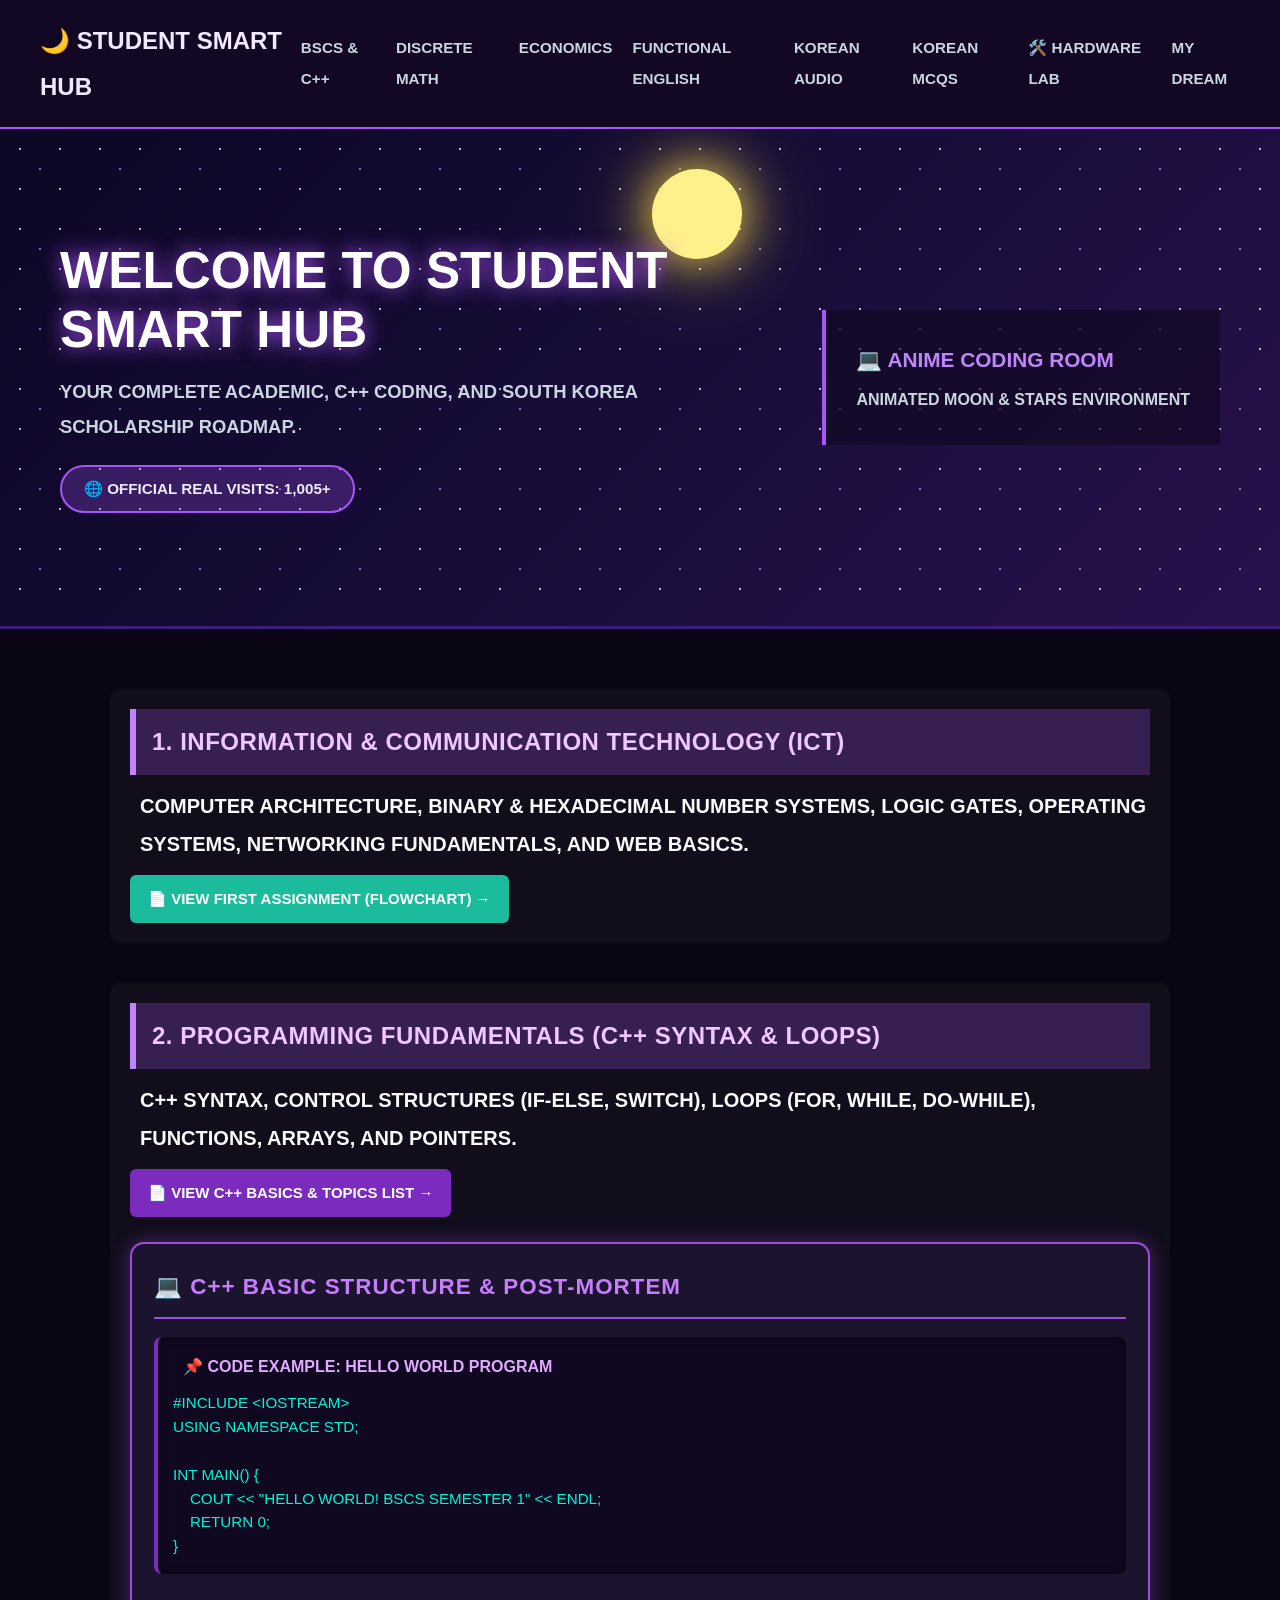
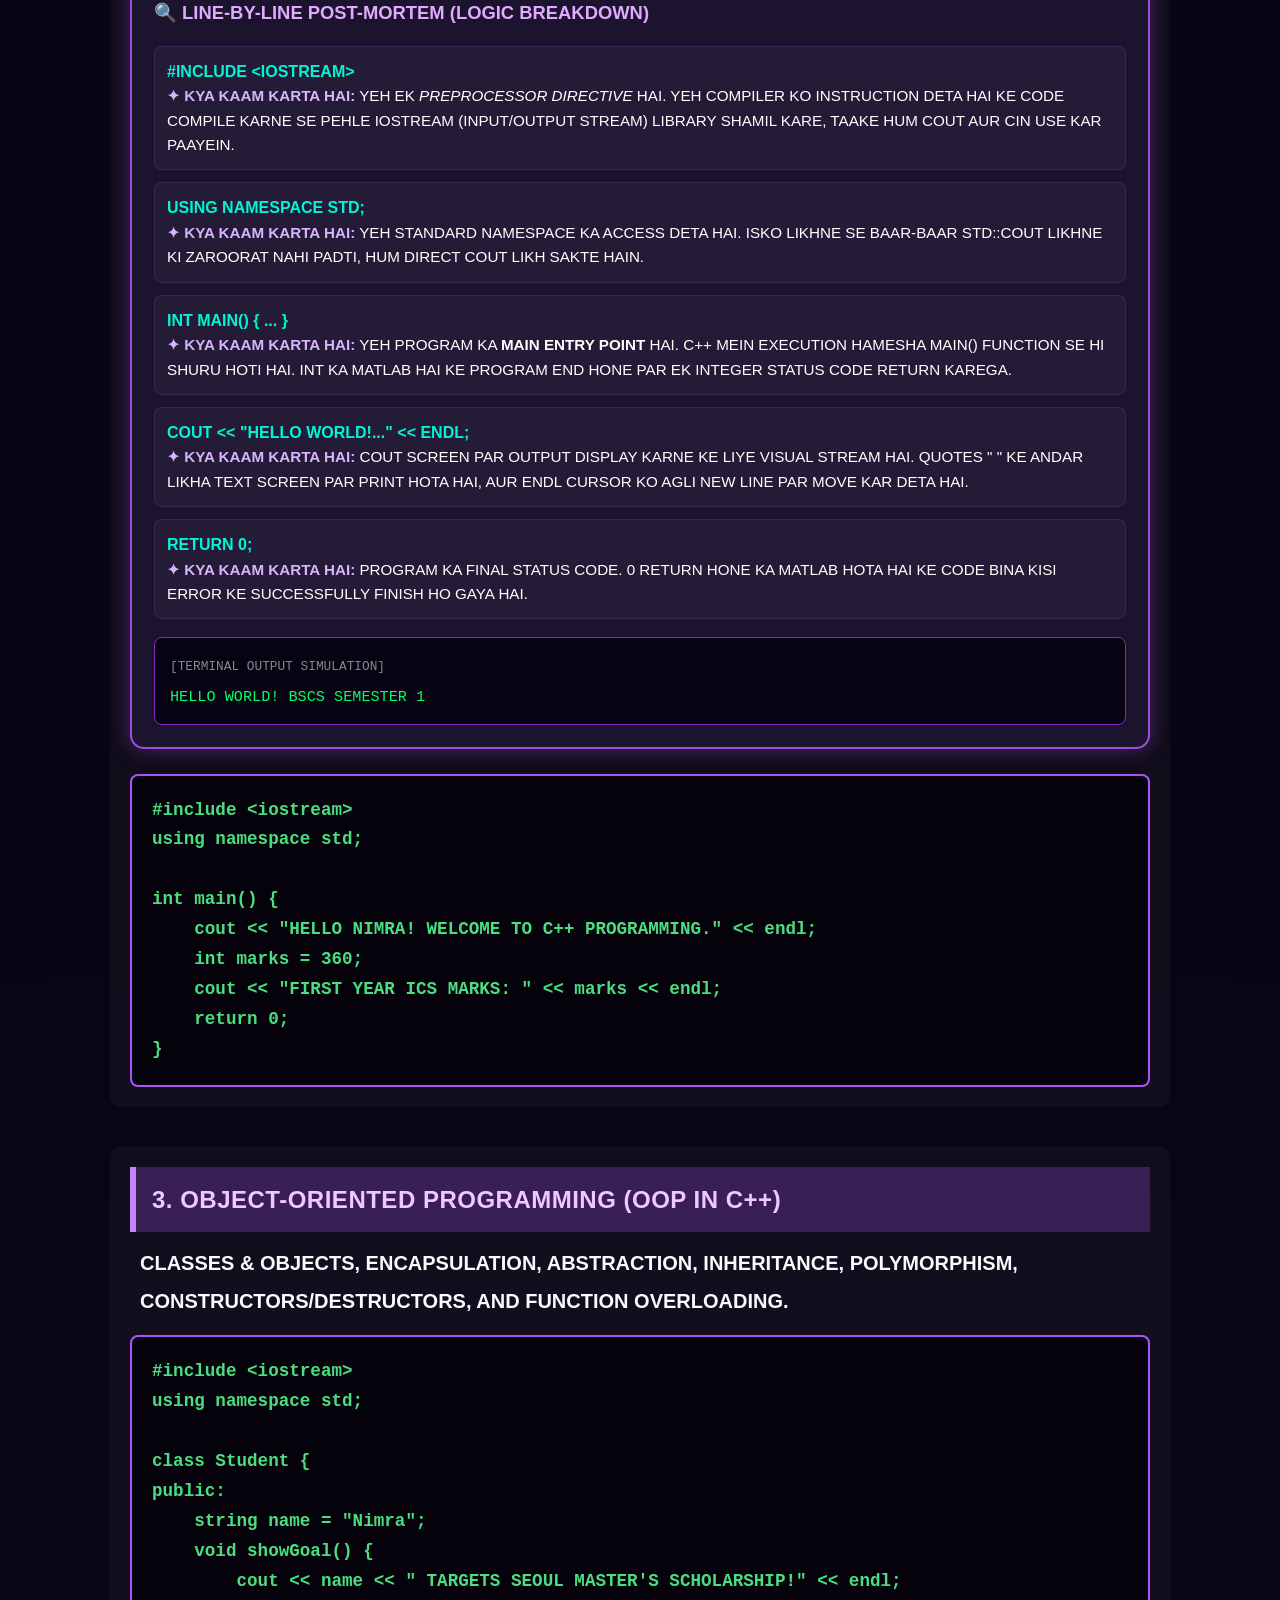
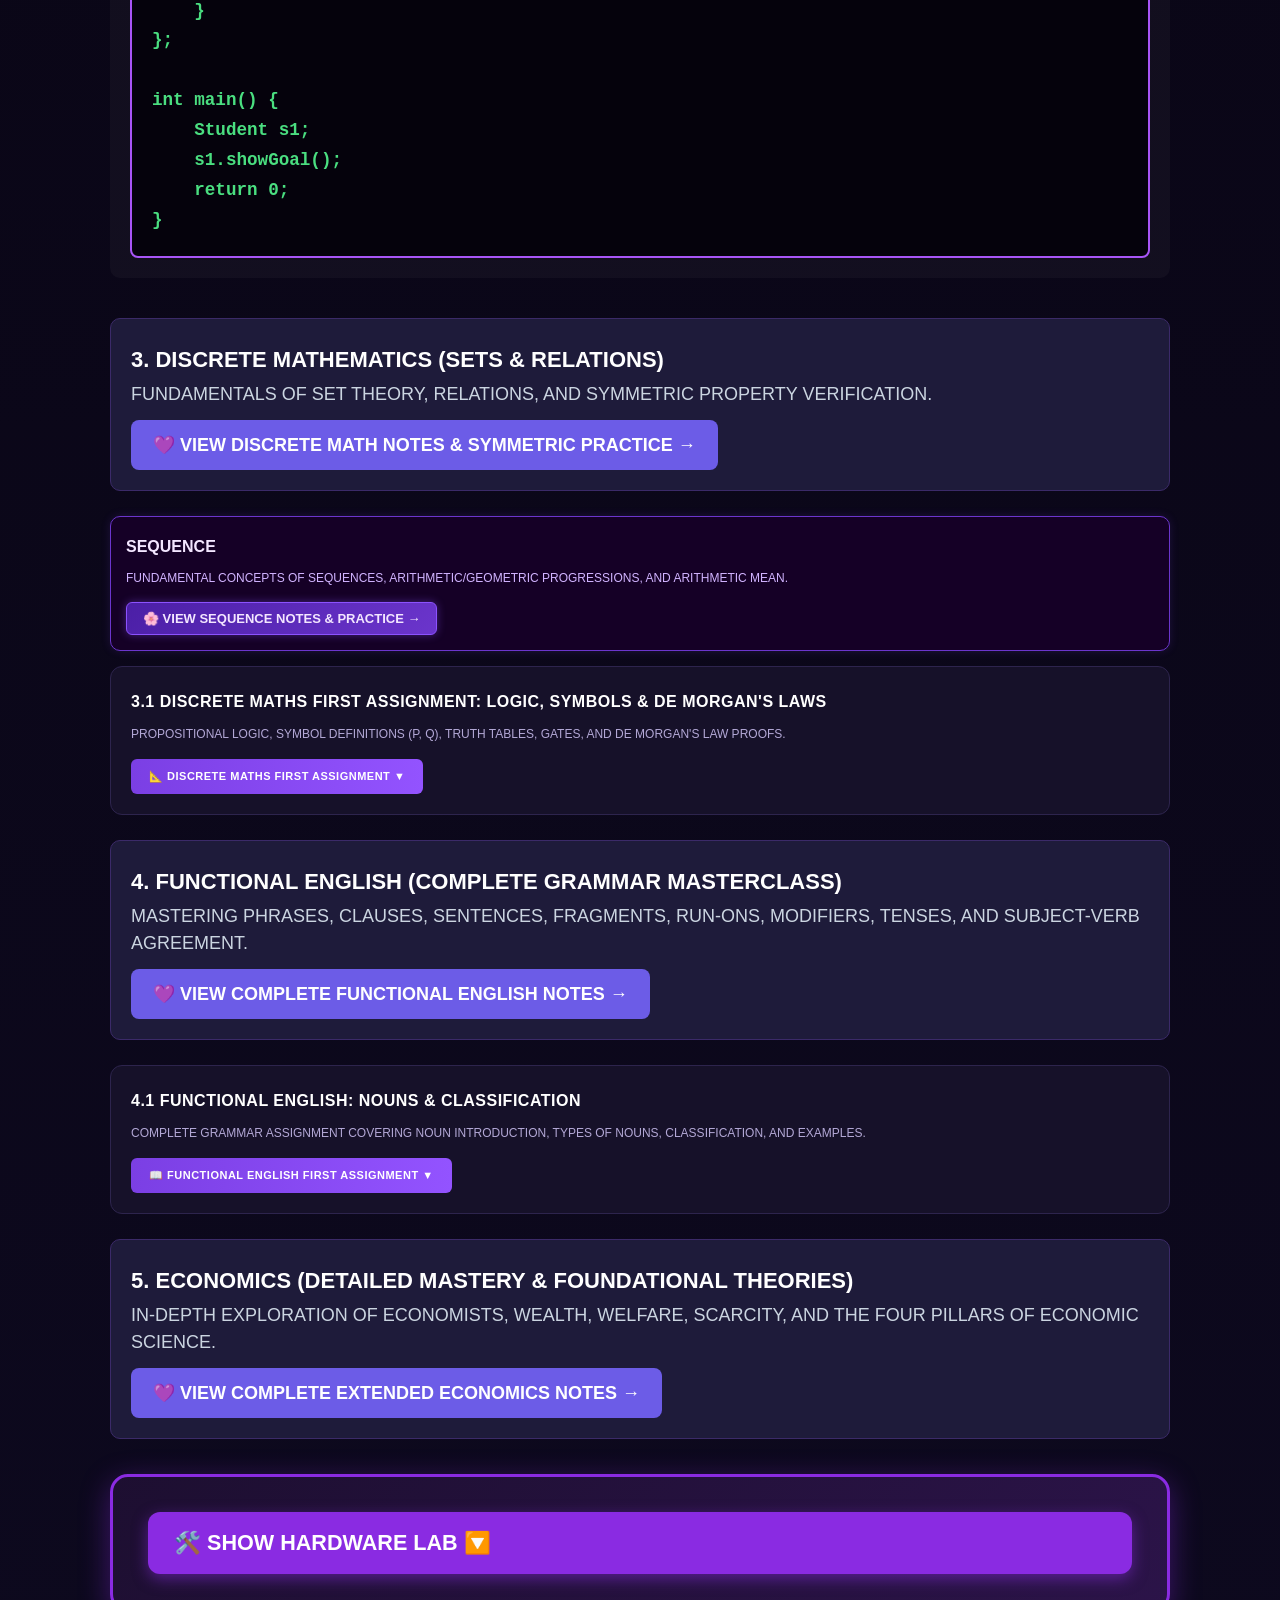
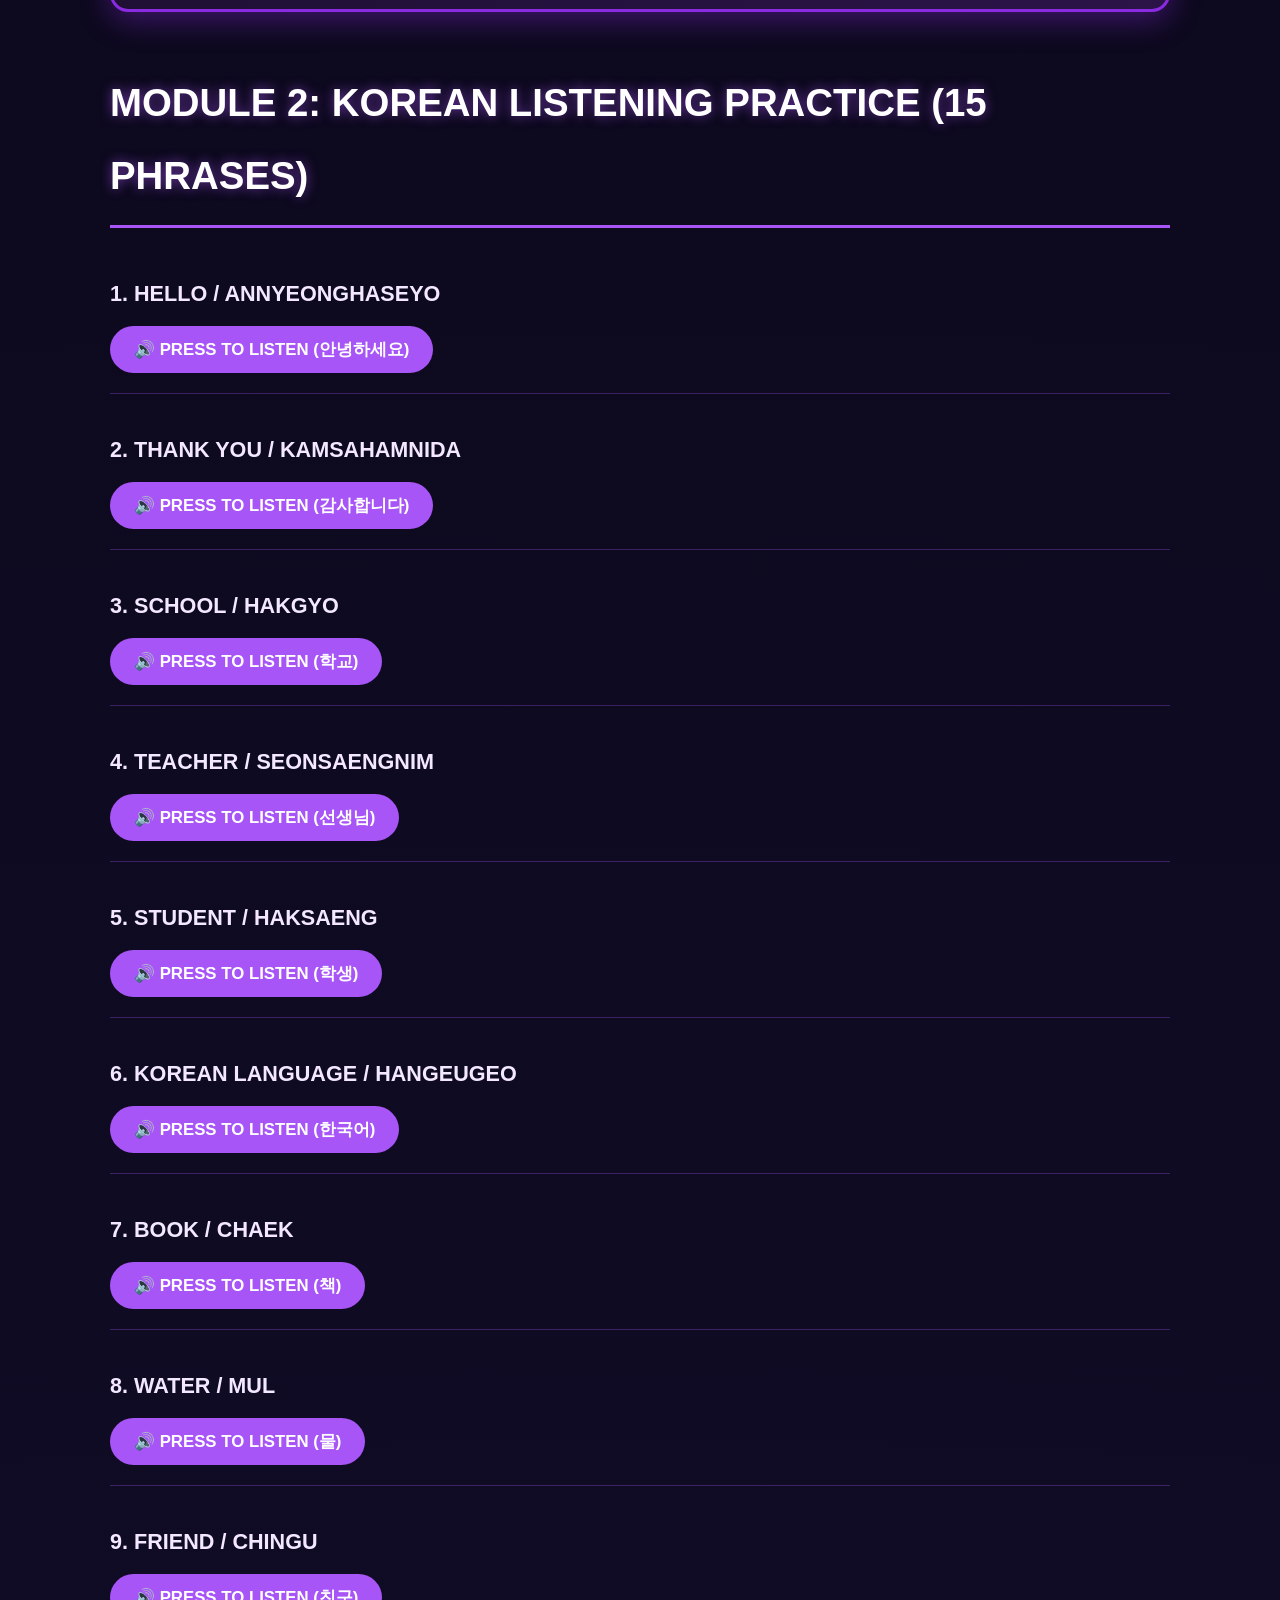
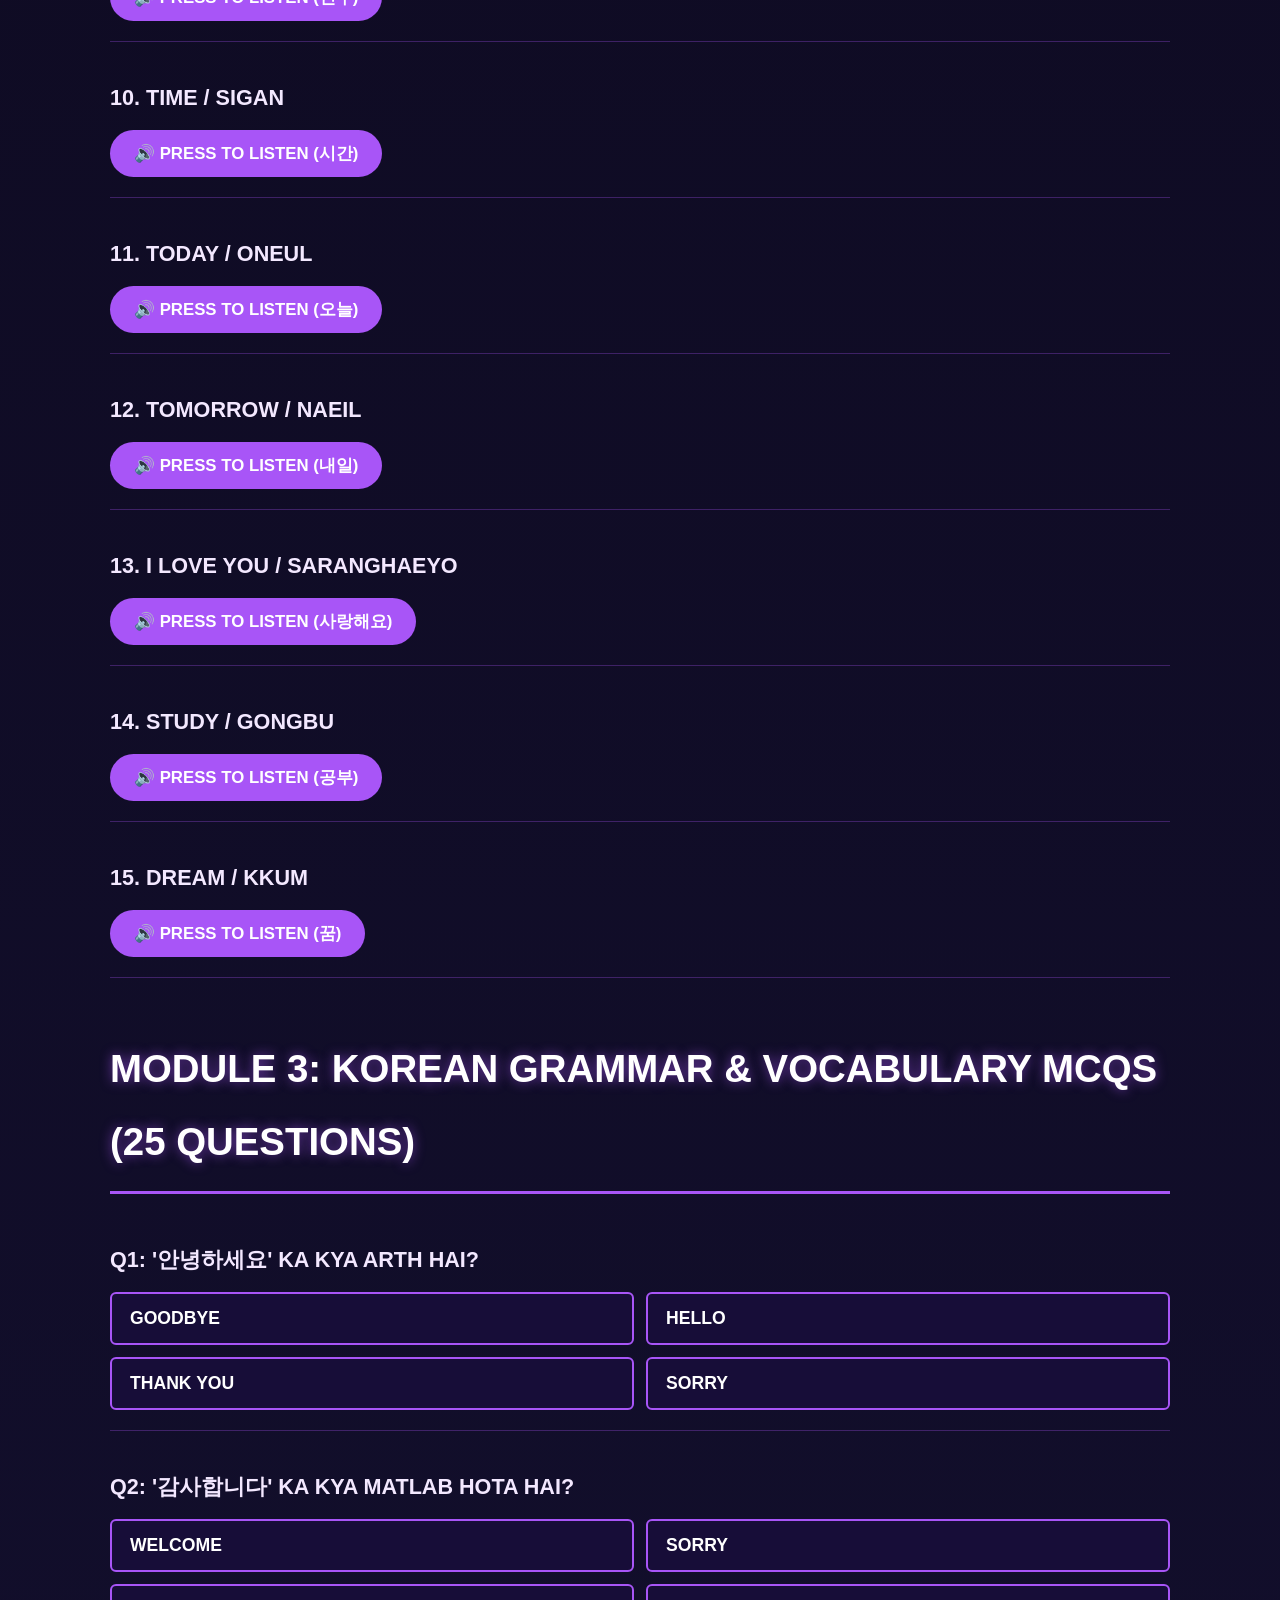
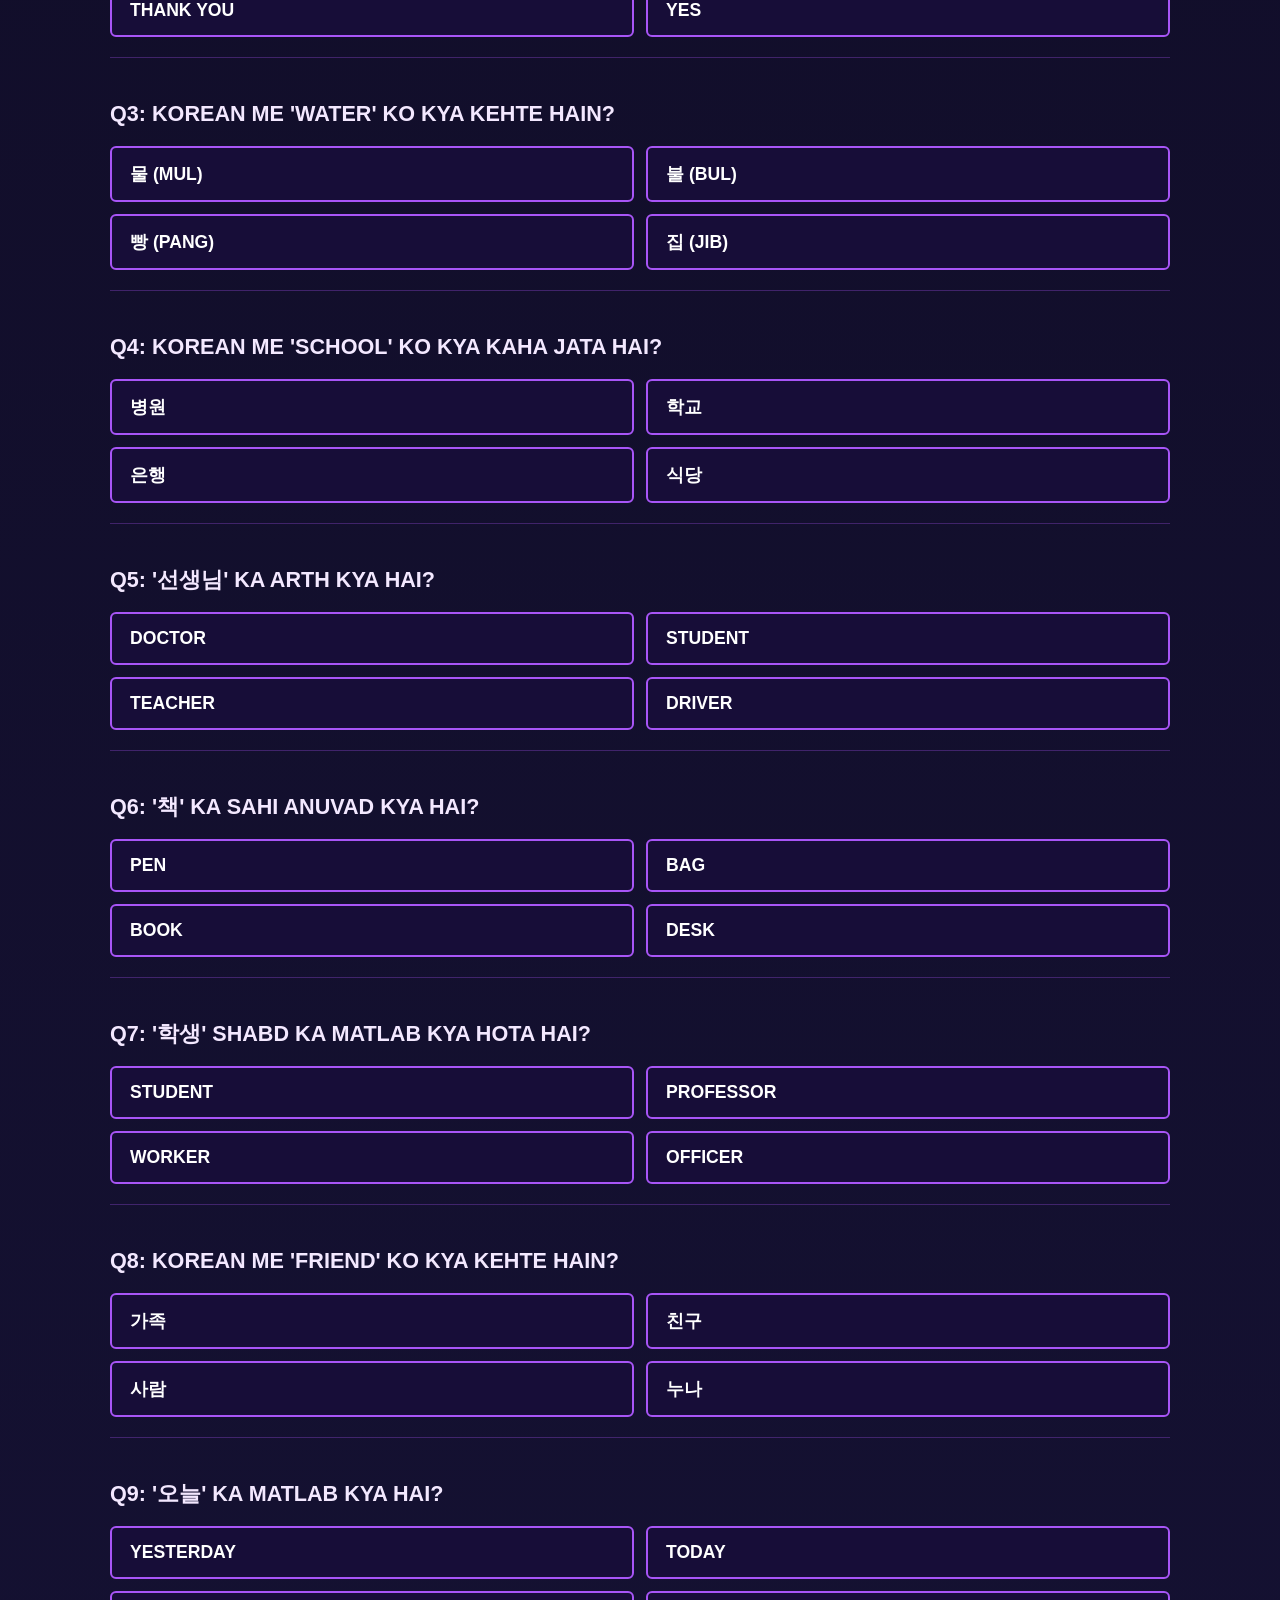
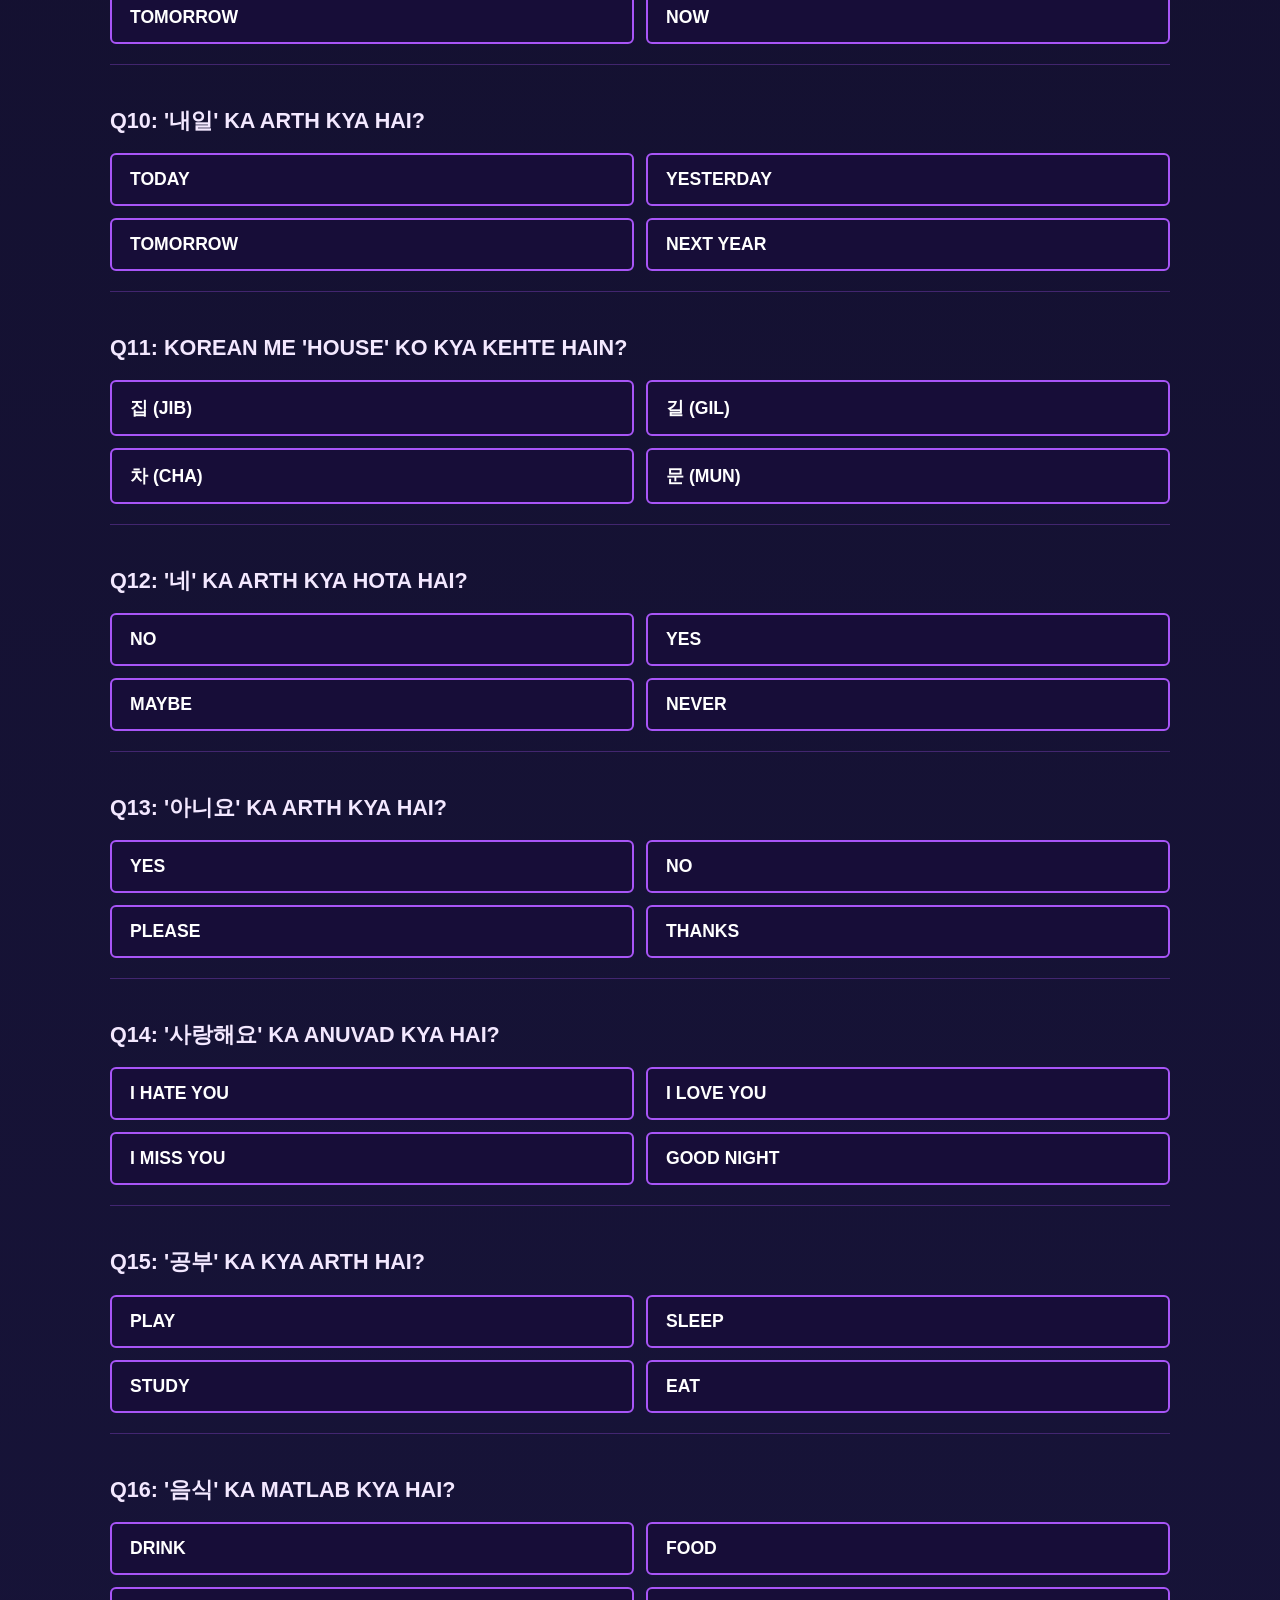
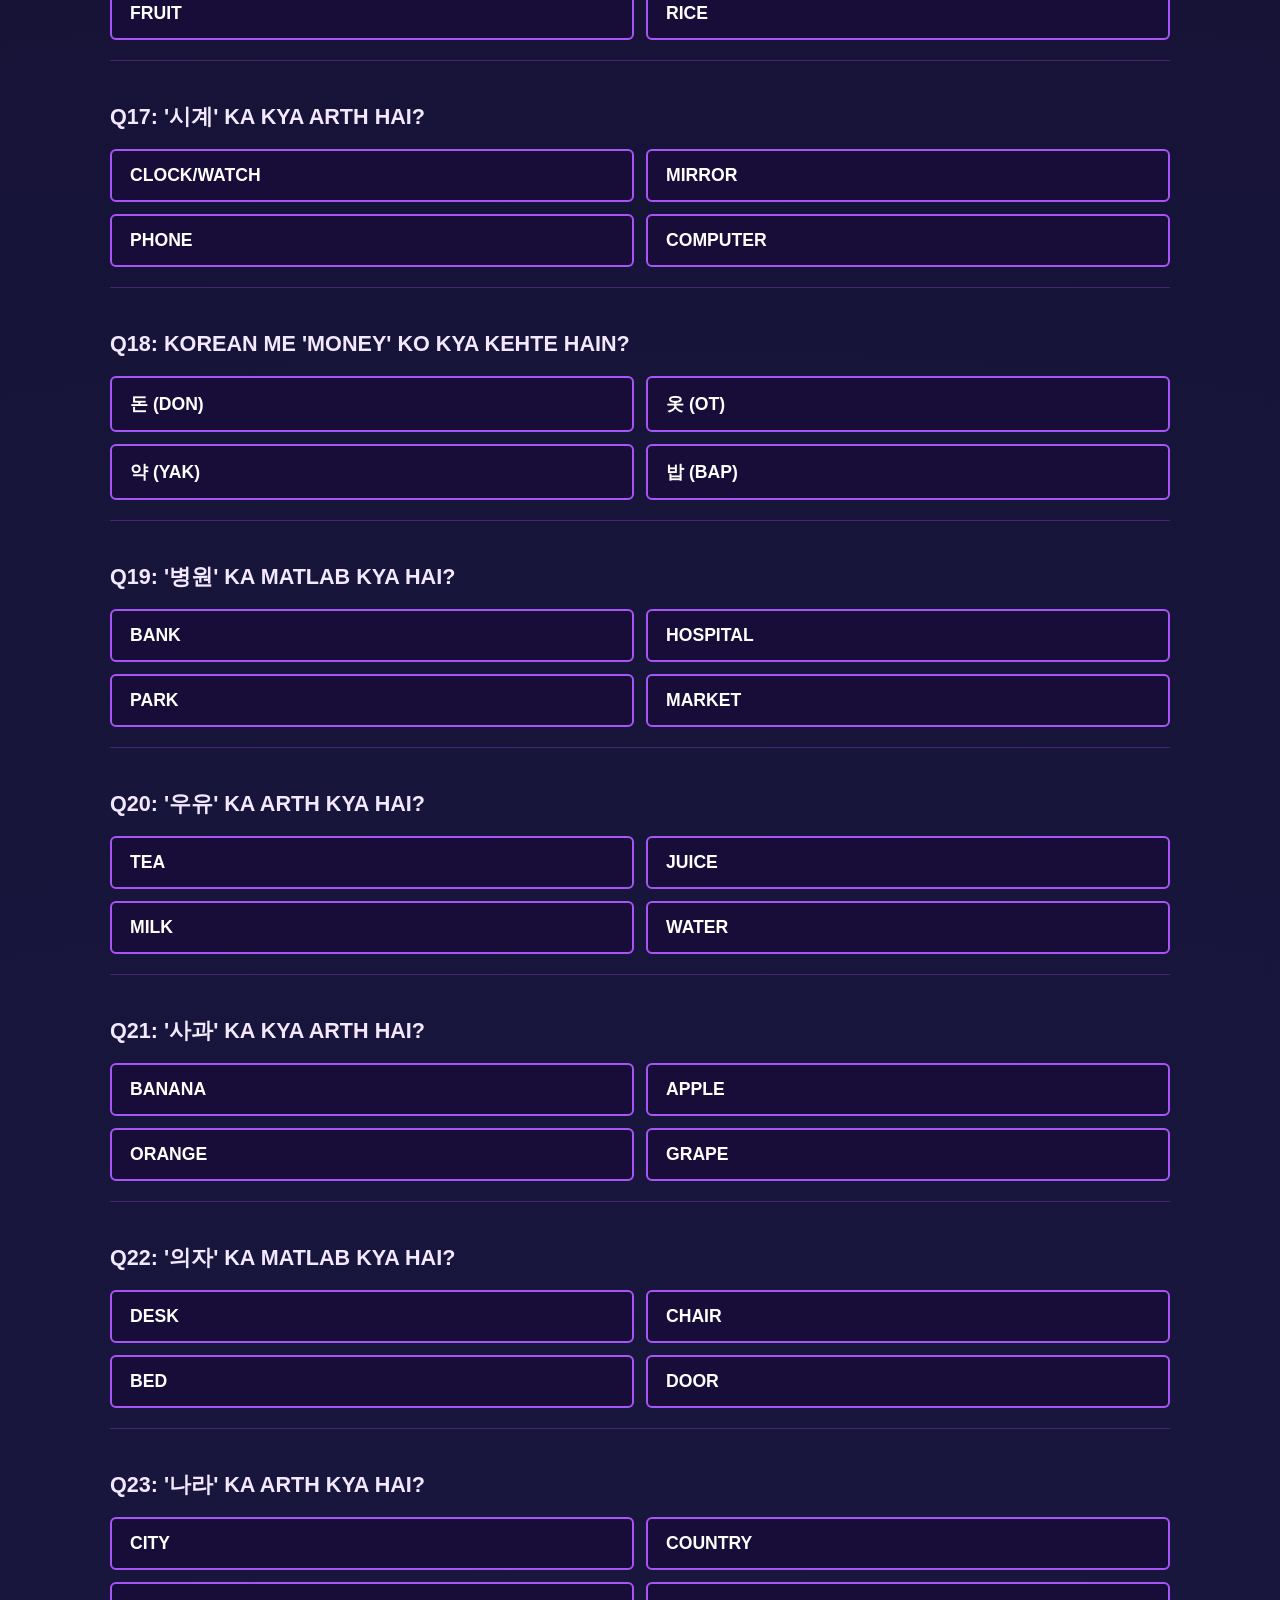
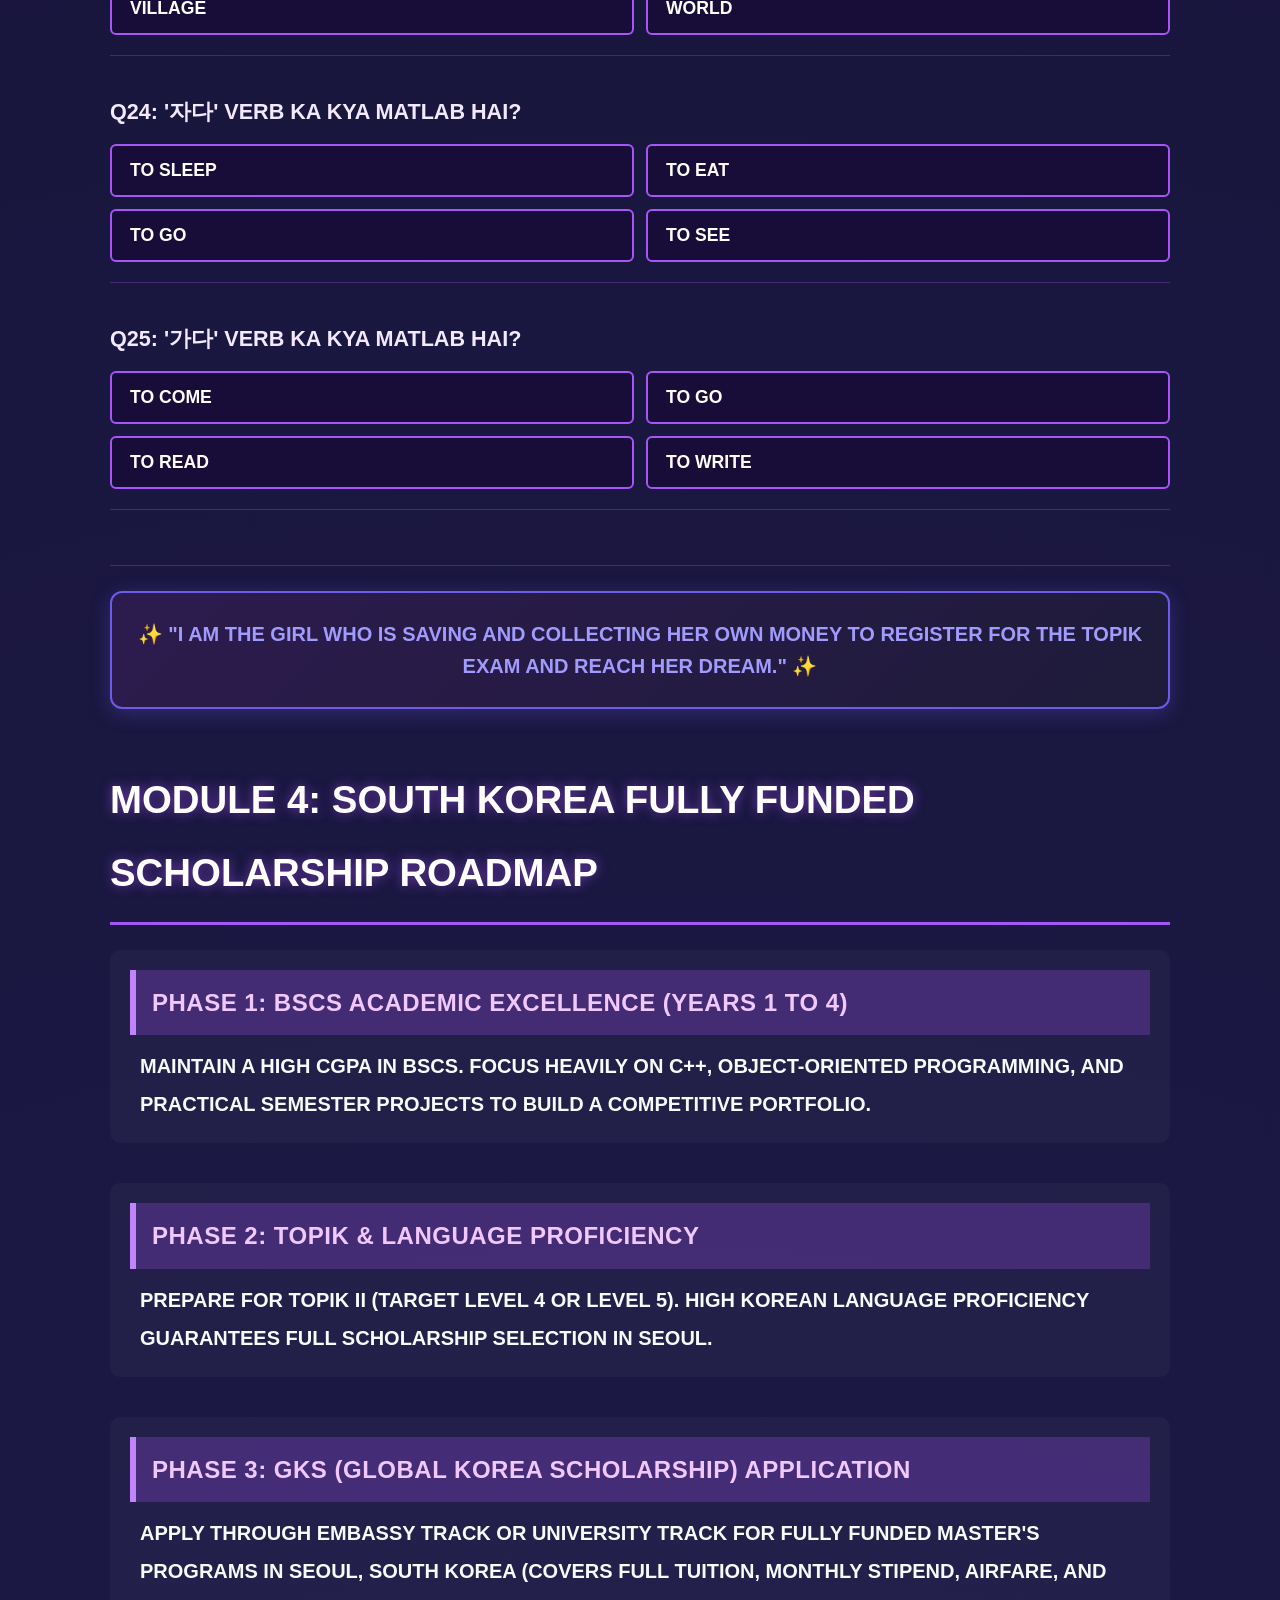
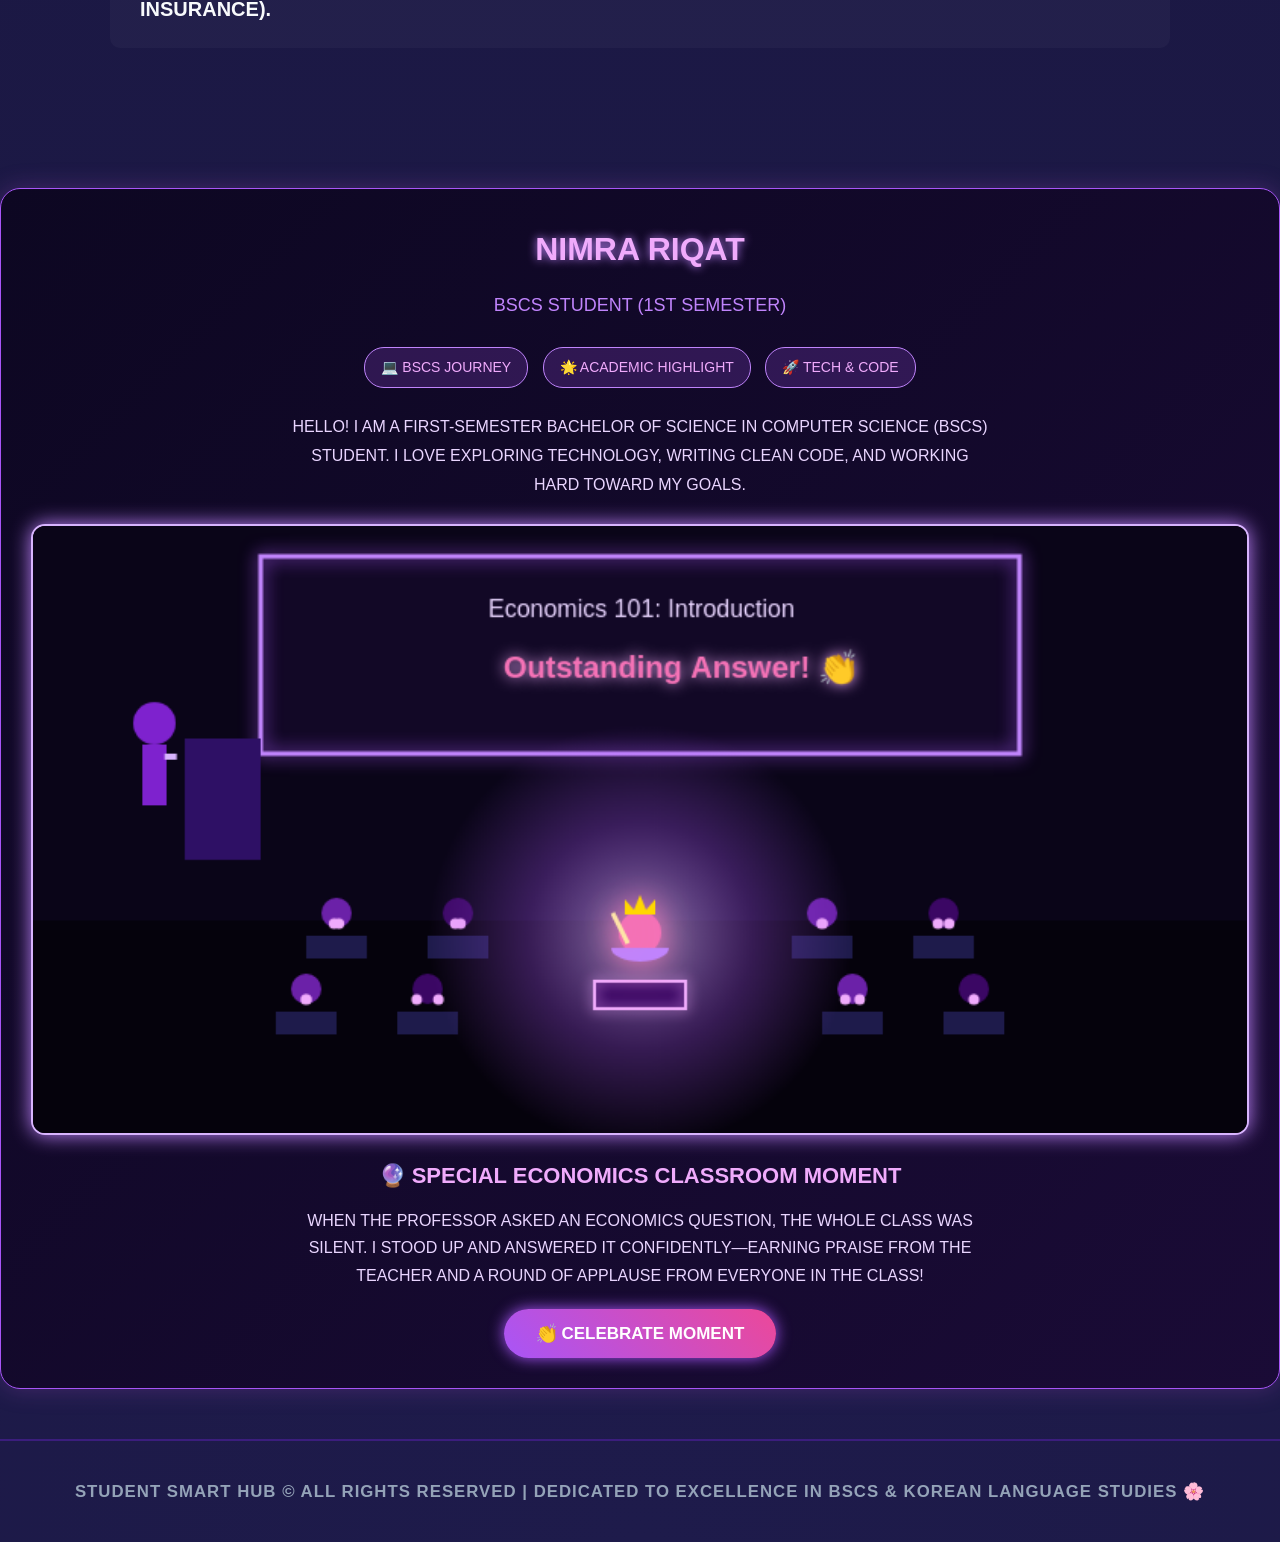
==== commit 7e23a8f0: "Update index.html" ====
--- a/index.html
+++ b/index.html
@@ -1443,43 +1443,43 @@
 </script>
 
 
-    
- <!-- Remote Teardown Lab Interactive Purple Card -->
+    <!-- Remote Teardown Lab Interactive Purple Card -->
 <div style="margin: 35px 0; background: linear-gradient(135deg, rgba(30, 15, 50, 0.95), rgba(45, 20, 75, 0.95)); padding: 35px; border-radius: 18px; border: 3px solid #8a2be2; box-shadow: 0 8px 30px rgba(138, 43, 226, 0.4);">
     
-    <!-- Main Interactive Toggle Button with Large Text -->
-    <button onclick="var labBox = document.getElementById('remote-lab-quote-content'); var btn = this; if(labBox.style.display === 'none') { labBox.style.display = 'block'; btn.innerHTML = '📂 Hide Remote Teardown Lab 🔼'; } else { labBox.style.display = 'none'; btn.innerHTML = '📁 Show Remote Teardown Lab 🔽'; }" style="background: #8a2be2; color: #ffffff; border: none; padding: 18px 26px; font-size: 1.35rem; font-weight: bold; border-radius: 12px; cursor: pointer; width: 100%; text-align: left; transition: 0.3s; box-shadow: 0 5px 15px rgba(138, 43, 226, 0.5);">
-        📁 Show Remote Teardown Lab 🔽
+    <!-- Main Interactive Toggle Button matching the Top Menu Name -->
+    <button onclick="var labBox = document.getElementById('remote-lab-quote-content'); var btn = this; if(labBox.style.display === 'none') { labBox.style.display = 'block'; btn.innerHTML = '🛠️ Hide Hardware Lab 🔼'; } else { labBox.style.display = 'none'; btn.innerHTML = '🛠️ Show Hardware Lab 🔽'; }" style="background: #8a2be2; color: #ffffff; border: none; padding: 18px 26px; font-size: 1.35rem; font-weight: bold; border-radius: 12px; cursor: pointer; width: 100%; text-align: left; transition: 0.3s; box-shadow: 0 5px 15px rgba(138, 43, 226, 0.5);">
+        🛠️ Show Hardware Lab 🔽
     </button>
 
     <!-- Collapsible Content Box (Hidden by default) -->
     <div id="remote-lab-quote-content" style="display: none; margin-top: 25px; padding-top: 25px; border-top: 2px solid rgba(138, 43, 226, 0.5);">
         
-        <h2 style="color: #da70d6; font-size: 2.1rem; margin-bottom: 12px; font-weight: bold; text-transform: uppercase;">🛠️ Remote Teardown Lab</h2>
+        <h2 style="color: #da70d6; font-size: 2.1rem; margin-bottom: 12px; font-weight: bold; text-transform: uppercase;">🛠️ Practical Hardware Teardown Lab</h2>
         <p style="color: #f3e8ff; font-size: 1.3rem; margin-bottom: 25px; line-height: 1.6;">Real-world reverse engineering & circuit analysis of electronic devices.</p>
         
         <div style="background: rgba(18, 8, 32, 0.98); padding: 30px; border-radius: 14px; border-left: 8px solid #8a2be2;">
             <h3 style="color: #dda0dd; font-size: 1.7rem; margin-bottom: 15px; font-weight: bold;">TV Remote Control Teardown & Circuit Analysis (Nikki)</h3>
             <p style="color: #ffffff; font-size: 1.25rem; line-height: 1.9; margin-bottom: 25px;"><strong>Overview:</strong> Physical teardown of a standard TV remote to examine internal circuit boards, microchips, and signal transmitters.</p>
             
-            <!-- Images Gallery Layout with Large Captions -->
+            <!-- Real Remote Images Gallery Layout with Large Captions -->
             <div style="display: flex; flex-wrap: wrap; gap: 25px; justify-content: center; margin: 30px 0;">
                 <div style="text-align: center;">
                     <img src="tv_remote_front.jpg" alt="TV Remote Front View" style="width: 100%; max-width: 290px; border-radius: 10px; border: 3px solid #8a2be2; box-shadow: 0 5px 20px rgba(138, 43, 226, 0.5);">
-                    <p style="color: #dda0dd; margin-top: 10px; font-size: 1.15rem; font-weight: bold;">External View</p>
+                    <p style="color: #dda0dd; margin-top: 10px; font-size: 1.15rem; font-weight: bold;">External View (Real Remote)</p>
                 </div>
                 <div style="text-align: center;">
                     <img src="tv_remote_pcb.jpg" alt="TV Remote PCB Teardown" style="width: 100%; max-width: 290px; border-radius: 10px; border: 3px solid #8a2be2; box-shadow: 0 5px 20px rgba(138, 43, 226, 0.5);">
-                    <p style="color: #dda0dd; margin-top: 10px; font-size: 1.15rem; font-weight: bold;">Internal PCB View</p>
+                    <p style="color: #dda0dd; margin-top: 10px; font-size: 1.15rem; font-weight: bold;">Internal PCB View (Real Teardown)</p>
                 </div>
             </div>
 
-            <!-- Detailed Points with Large, Clear Wording -->
+            <!-- Detailed Lab Work & Component Analysis -->
+            <h4 style="color: #da70d6; font-size: 1.4rem; margin: 25px 0 15px 0; font-weight: bold;">⚙️ Teardown & Working Analysis:</h4>
             <ul style="margin: 20px 0; padding-left: 25px; color: #f5f5f5; font-size: 1.25rem; line-height: 2.2;">
-                <li><strong style="color: #dda0dd; font-size: 1.3rem;">Green PCB Board:</strong> The main circuit board with etched copper pathways that route electrical signals.</li>
-                <li><strong style="color: #dda0dd; font-size: 1.3rem;">Microcontroller IC:</strong> The central microchip (brain) that processes which button was pressed.</li>
-                <li><strong style="color: #dda0dd; font-size: 1.3rem;">IR LED & Solder Joints:</strong> The infrared diode at the top that beams wireless signals directly to the television.</li>
-                <li><strong style="color: #dda0dd; font-size: 1.3rem;">Carbon Contact Pads:</strong> Rubber keypad layers with conductive carbon grids that complete the circuit loops.</li>
+                <li><strong style="color: #dda0dd; font-size: 1.3rem;">Green PCB Board:</strong> The foundational circuit board carrying copper traces that route power and logic signals across components.</li>
+                <li><strong style="color: #dda0dd; font-size: 1.3rem;">Microcontroller IC:</strong> The core processing chip that scans key matrix states and encodes button presses into binary infrared command pulses.</li>
+                <li><strong style="color: #dda0dd; font-size: 1.3rem;">IR LED & Solder Joints:</strong> The high-frequency infrared light-emitting diode driven by transistor switching to beam modulated data signals to the television.</li>
+                <li><strong style="color: #dda0dd; font-size: 1.3rem;">Carbon Contact Pads:</strong> Flexible rubber domes coated with conductive carbon that bridge circuit gaps on the board when pressed down.</li>
             </ul>
 
             <!-- Full Page Link -->
@@ -1489,6 +1489,7 @@
         </div>
     </div>
 </div>
+
 
 
  
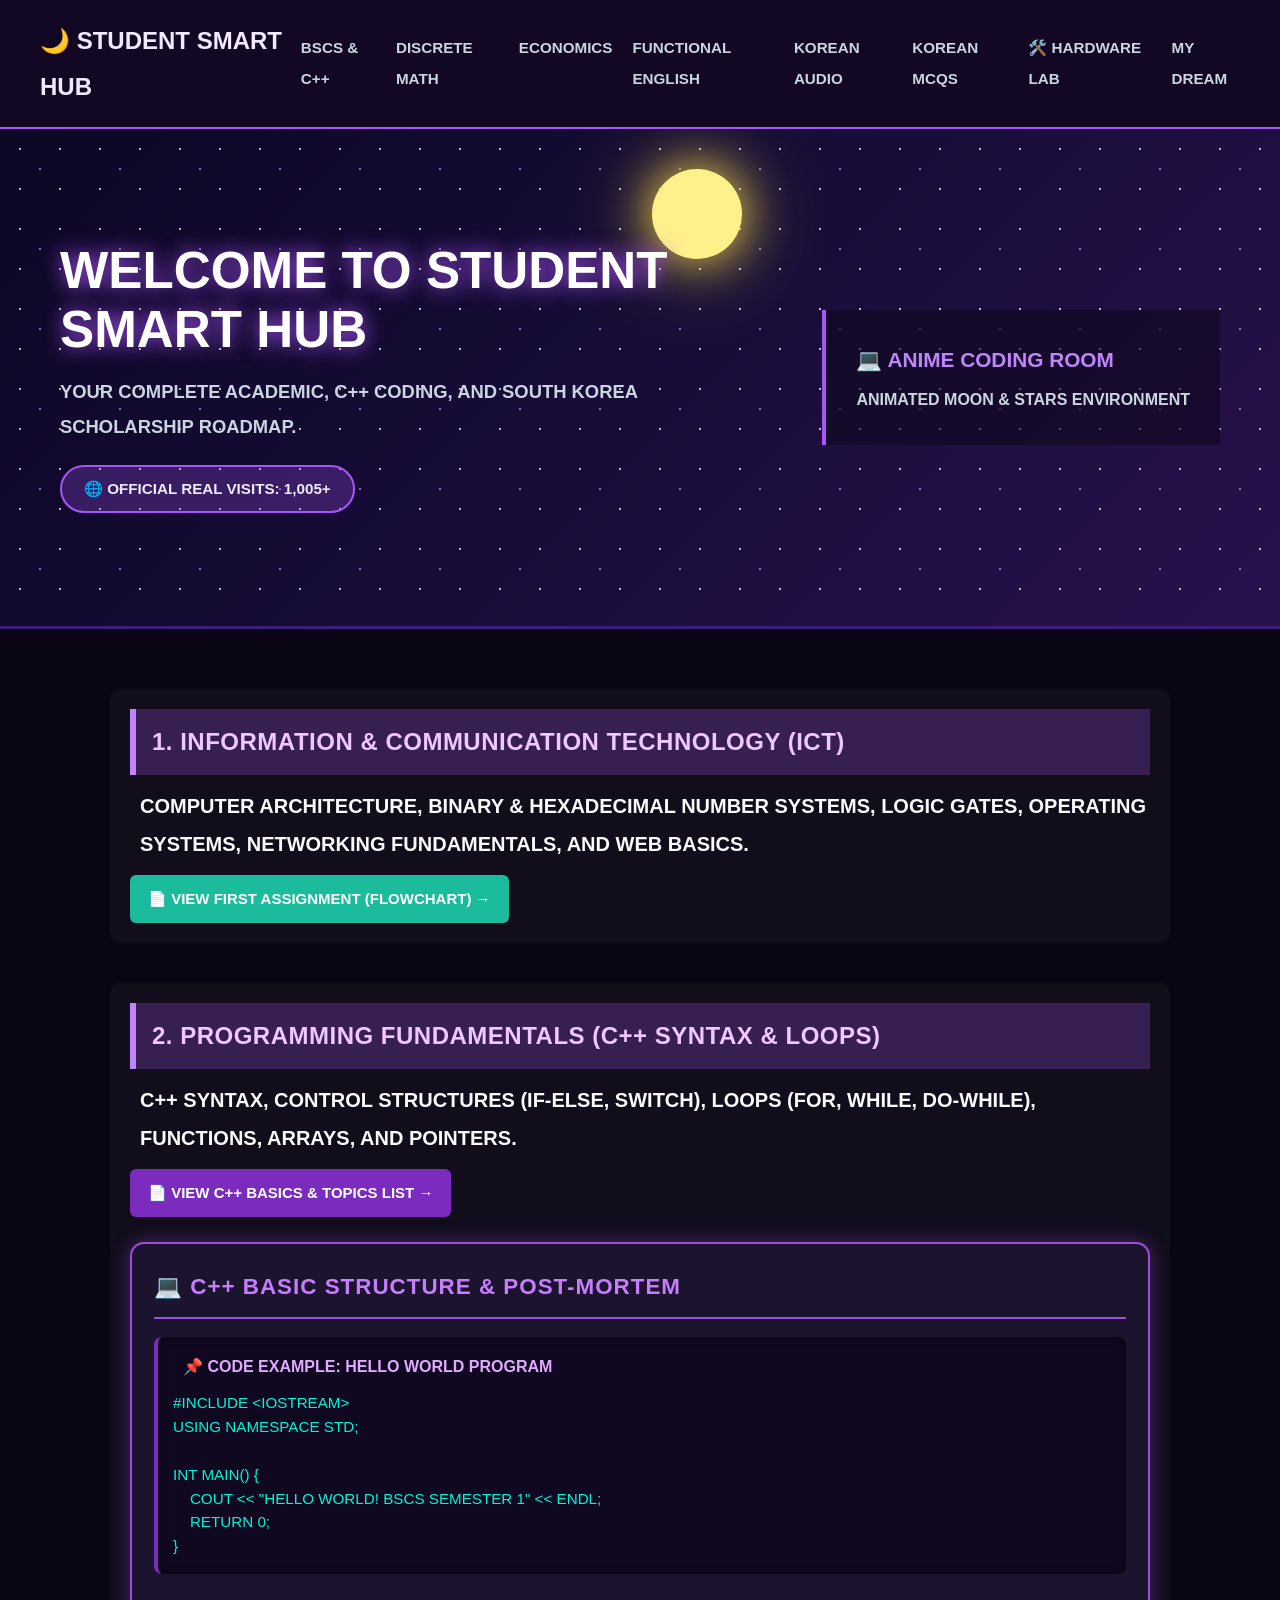
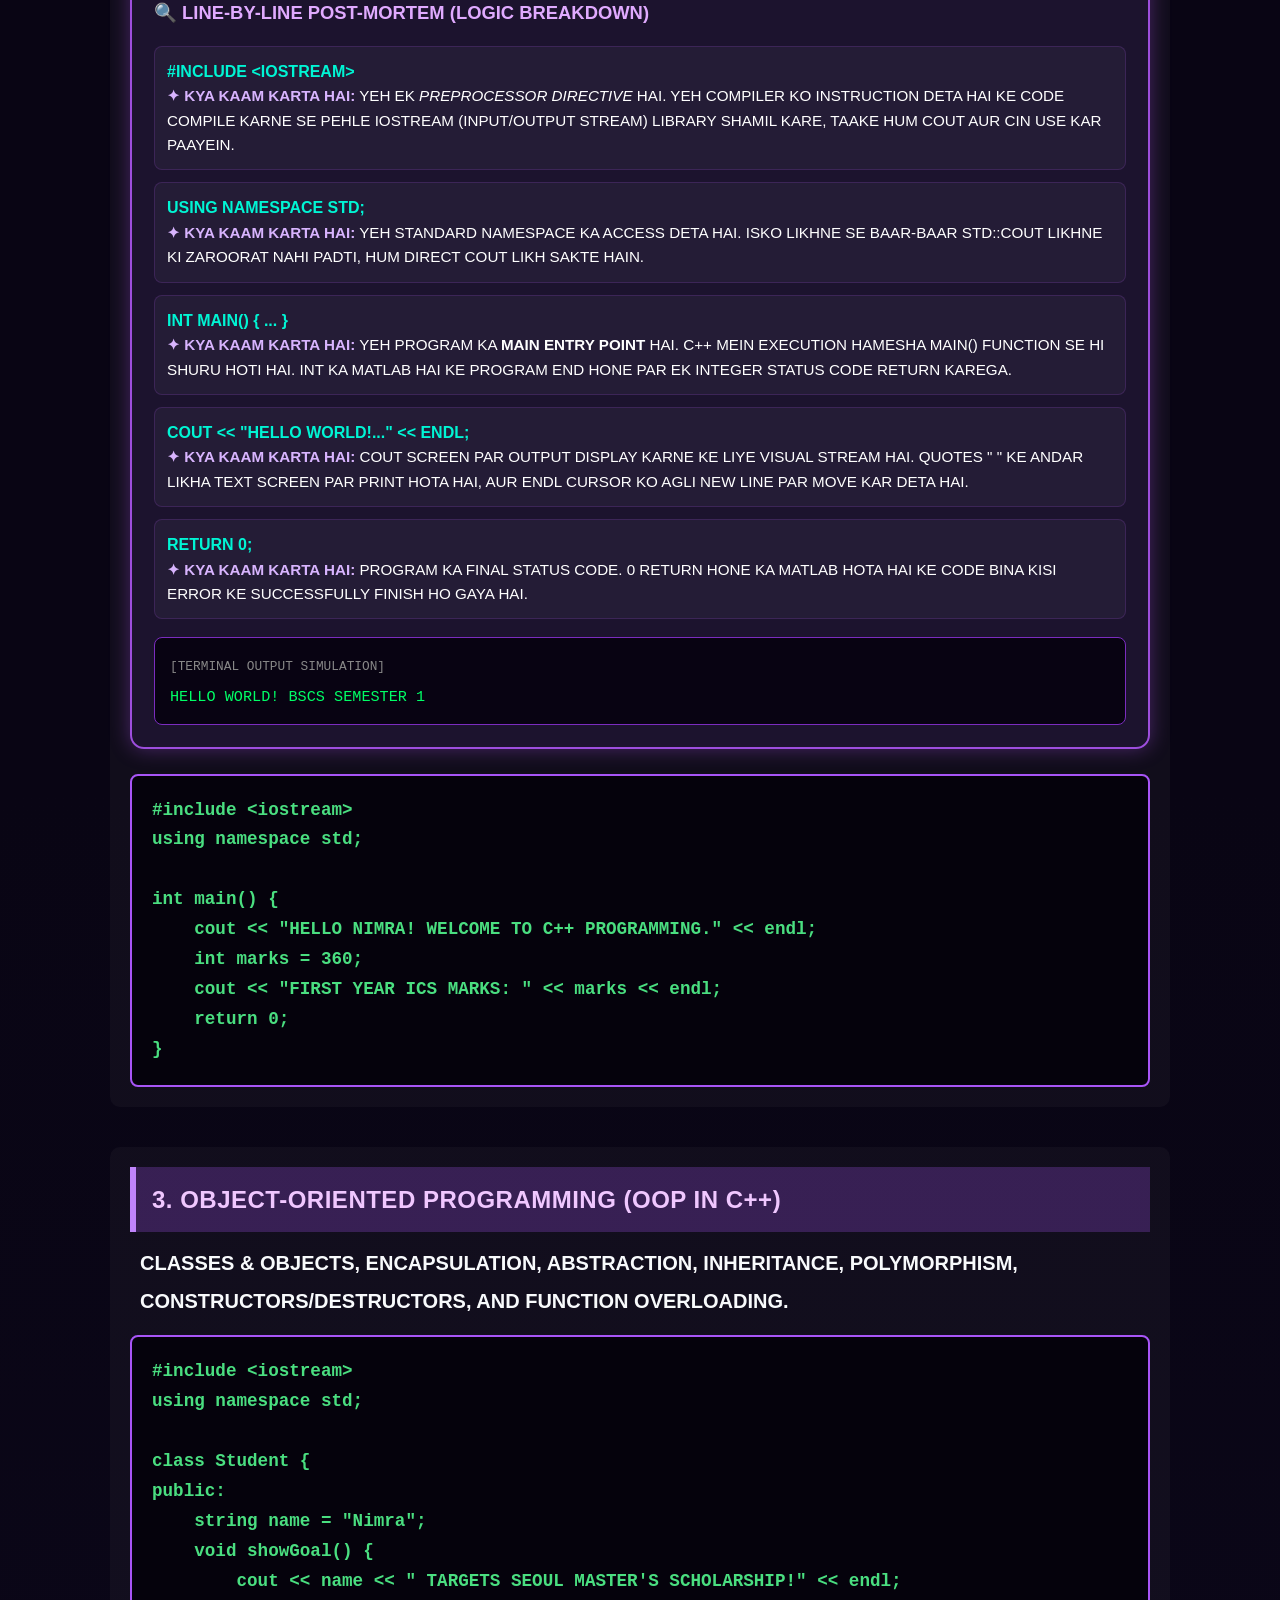
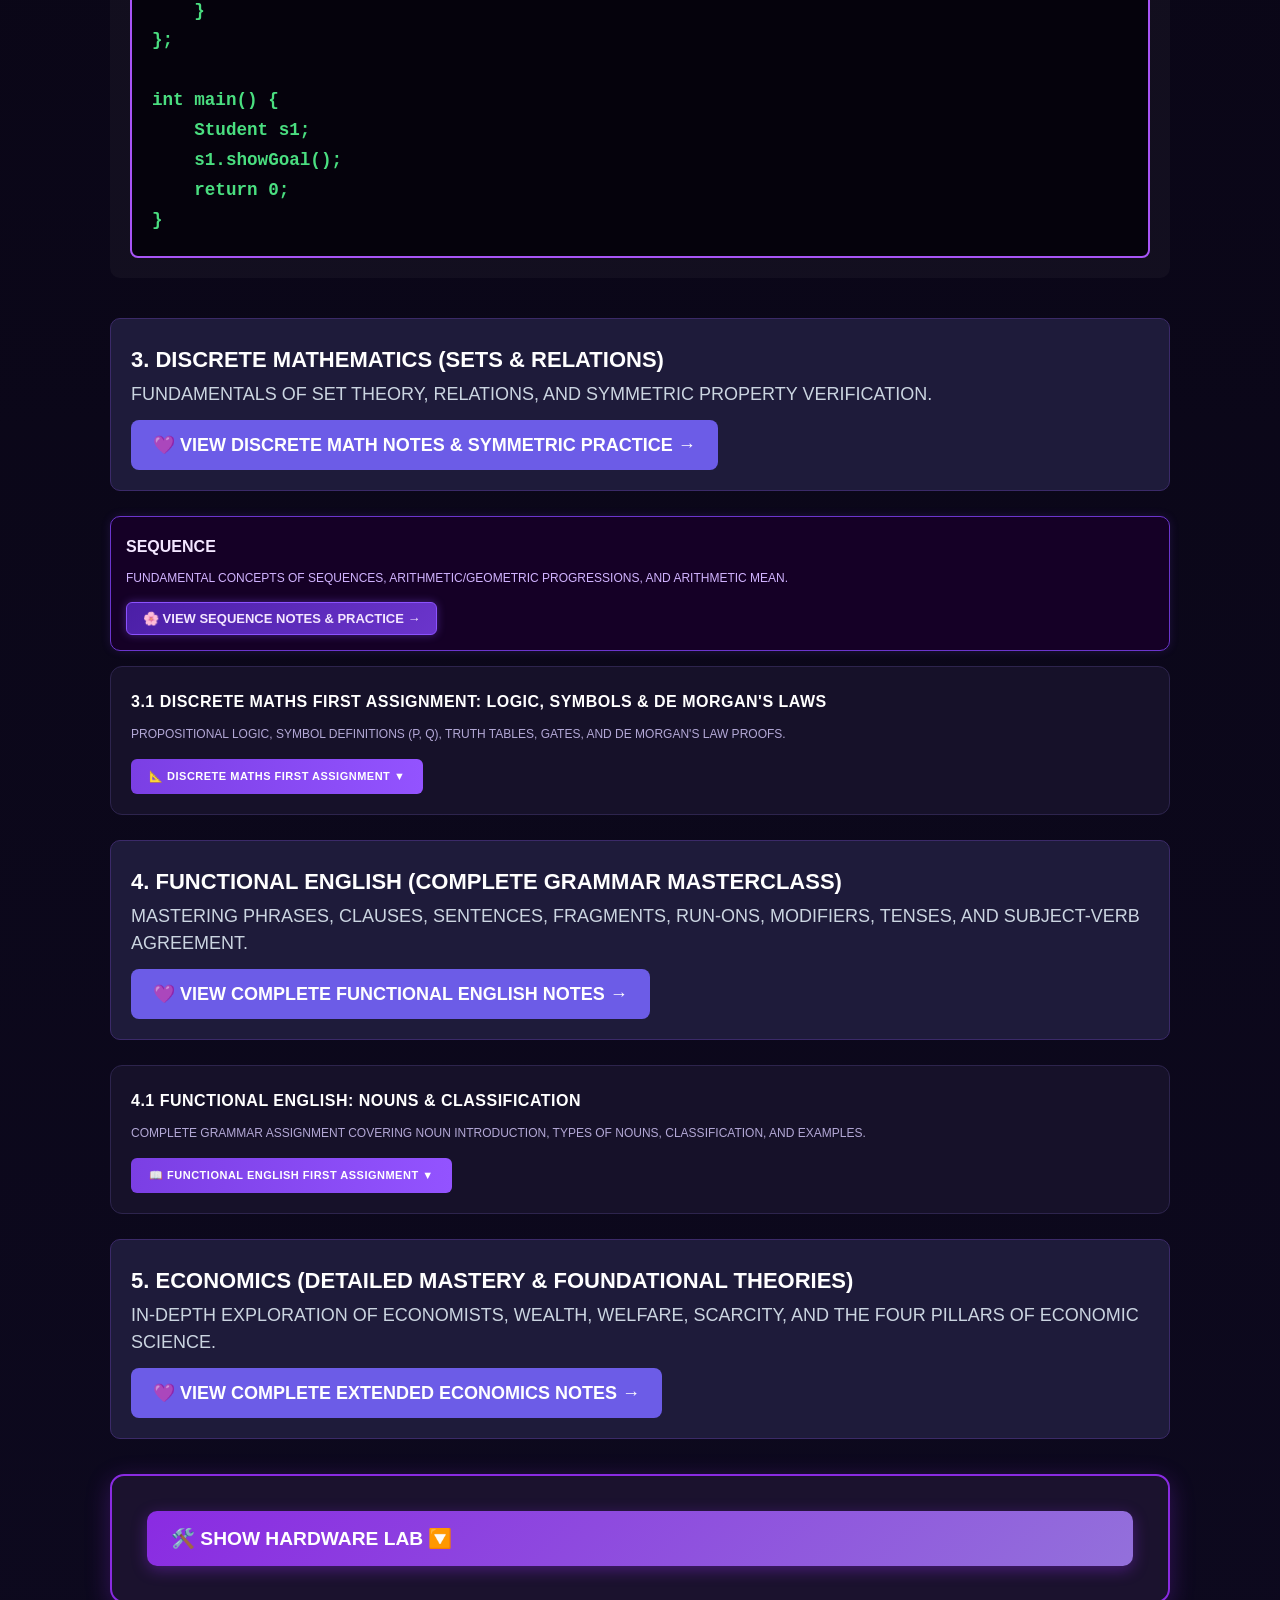
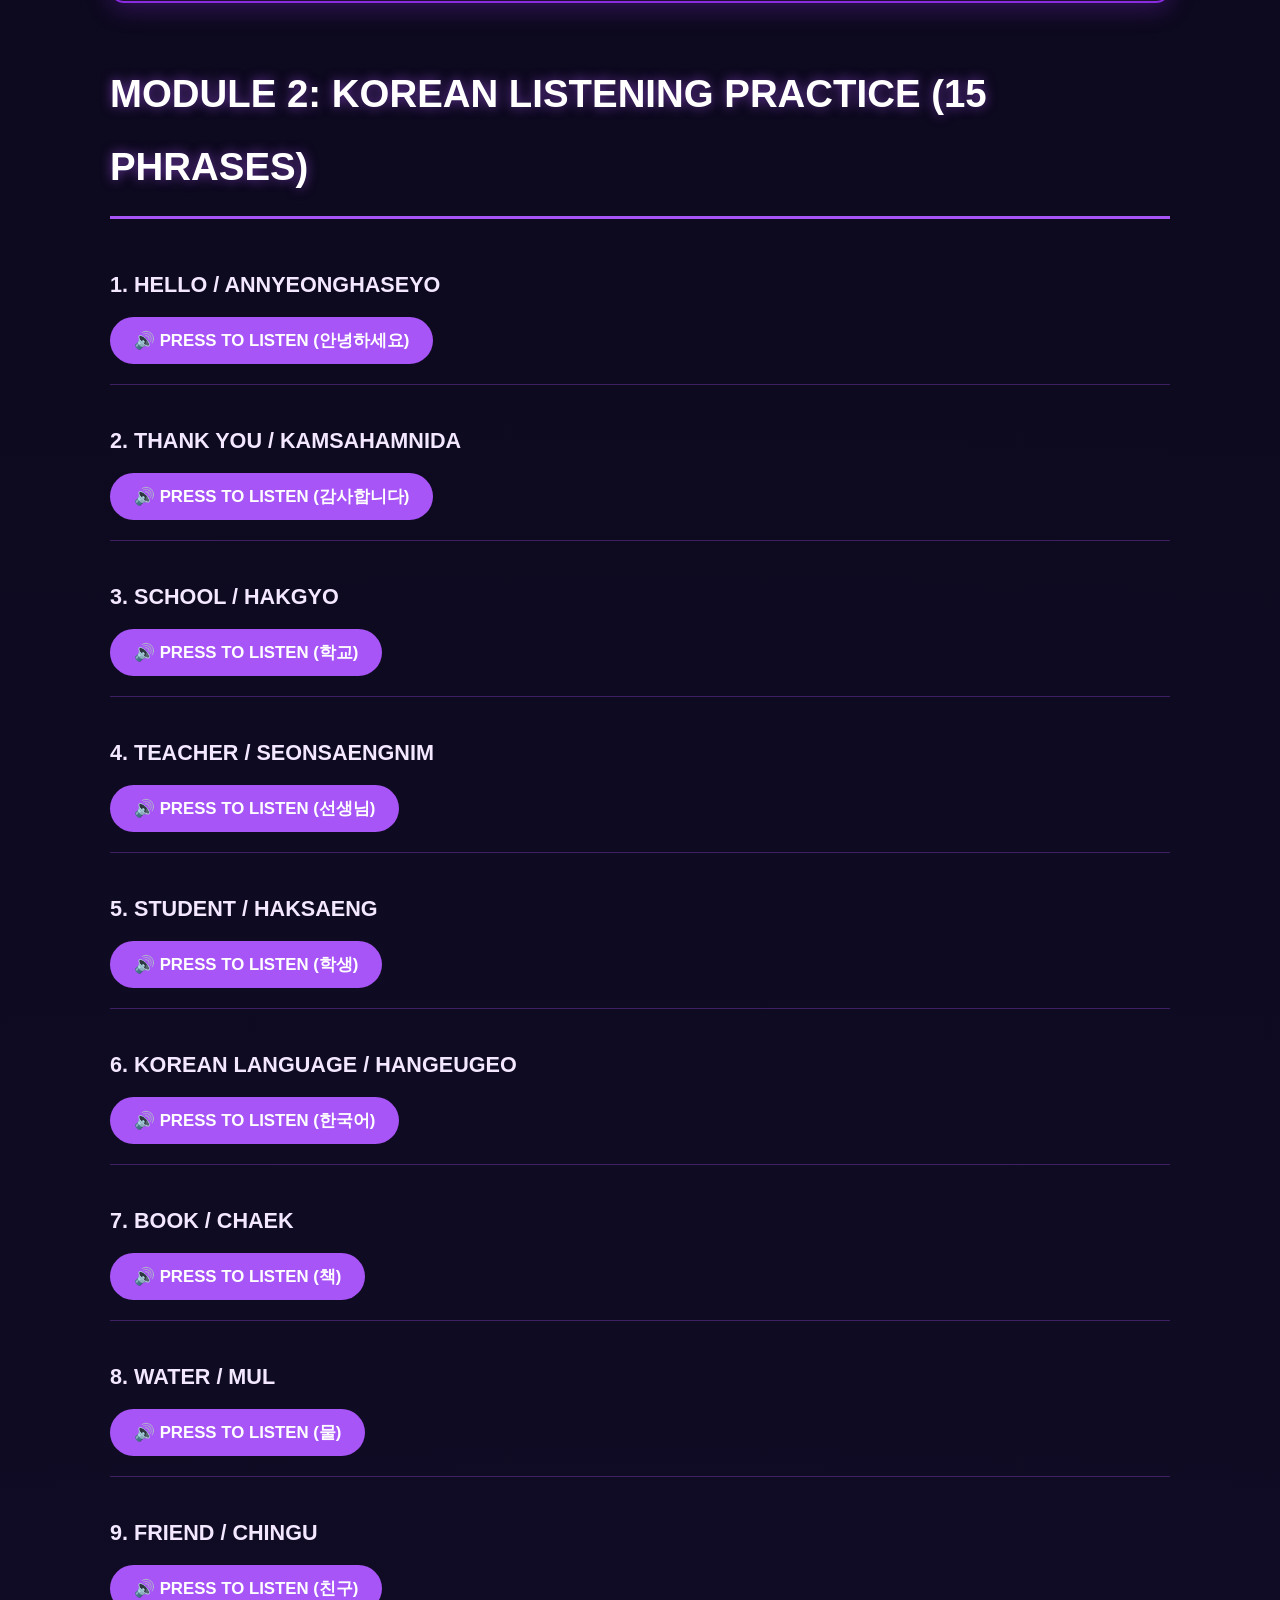
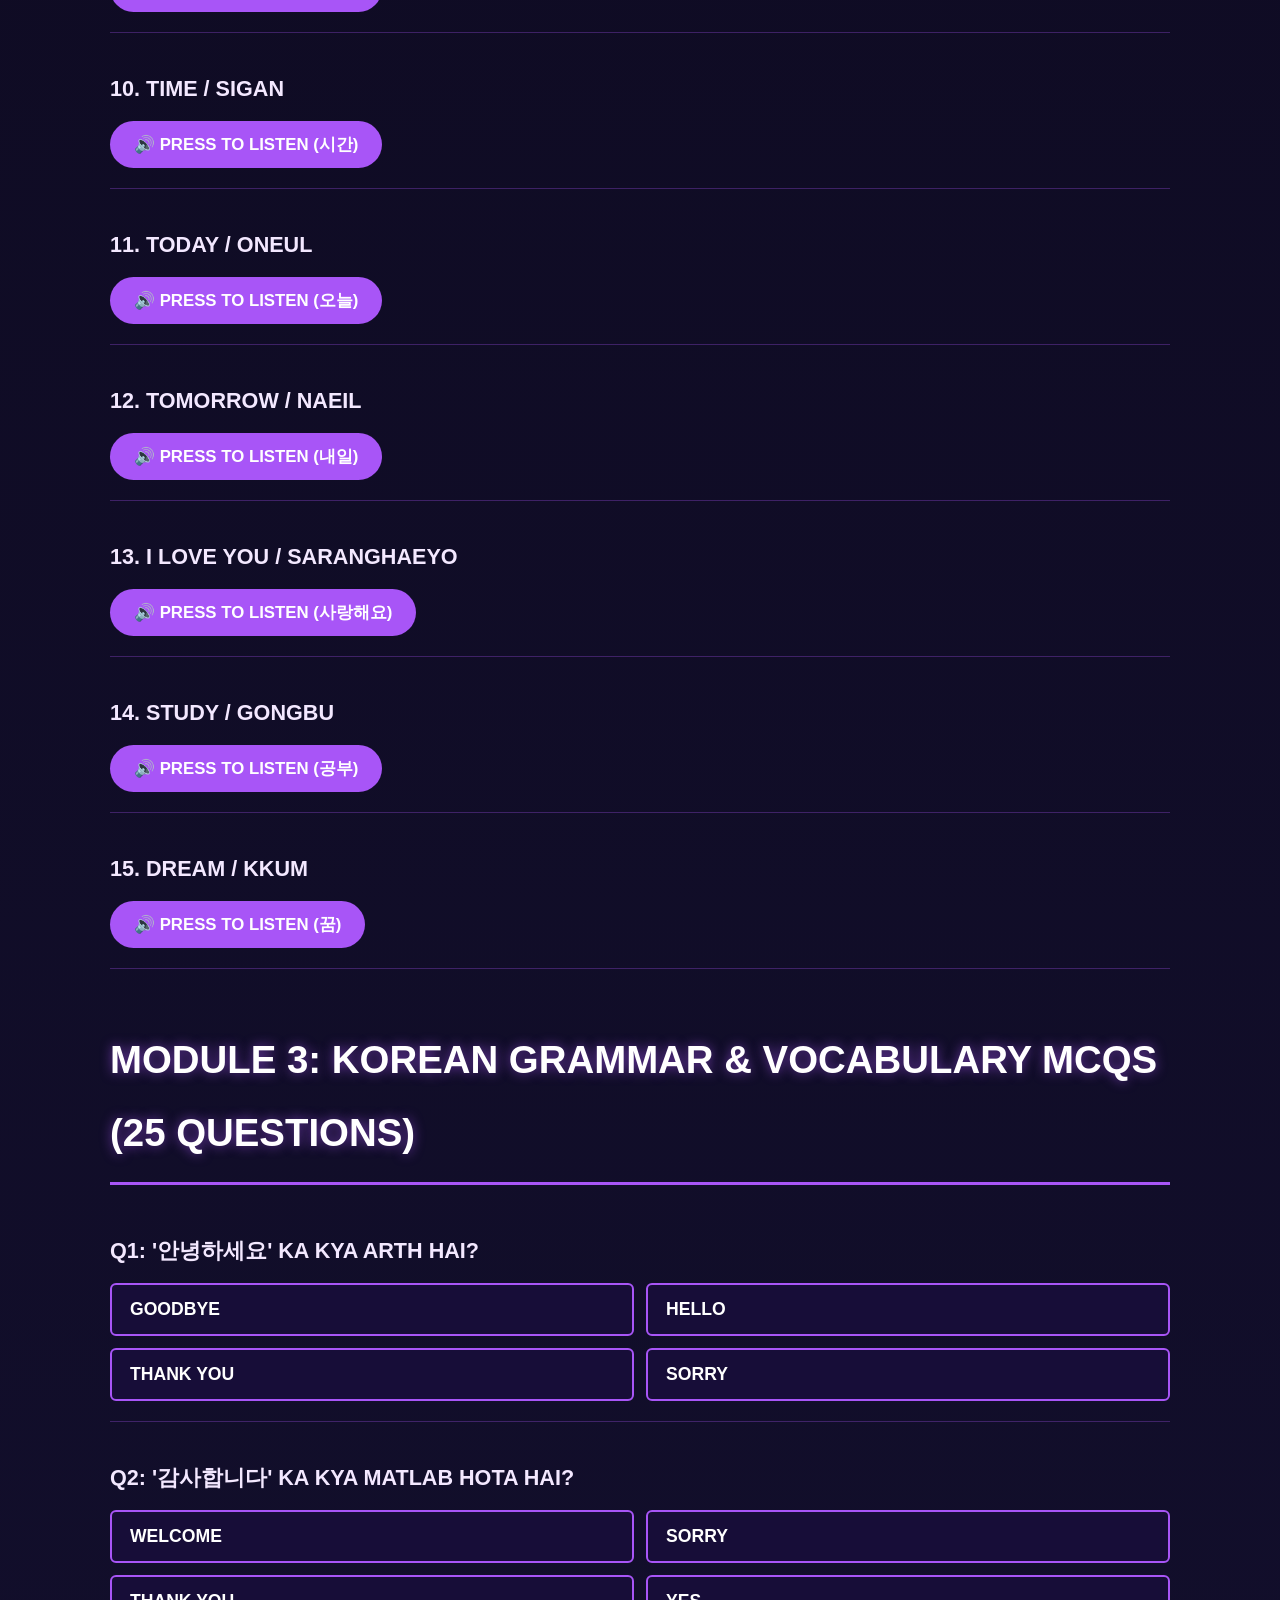
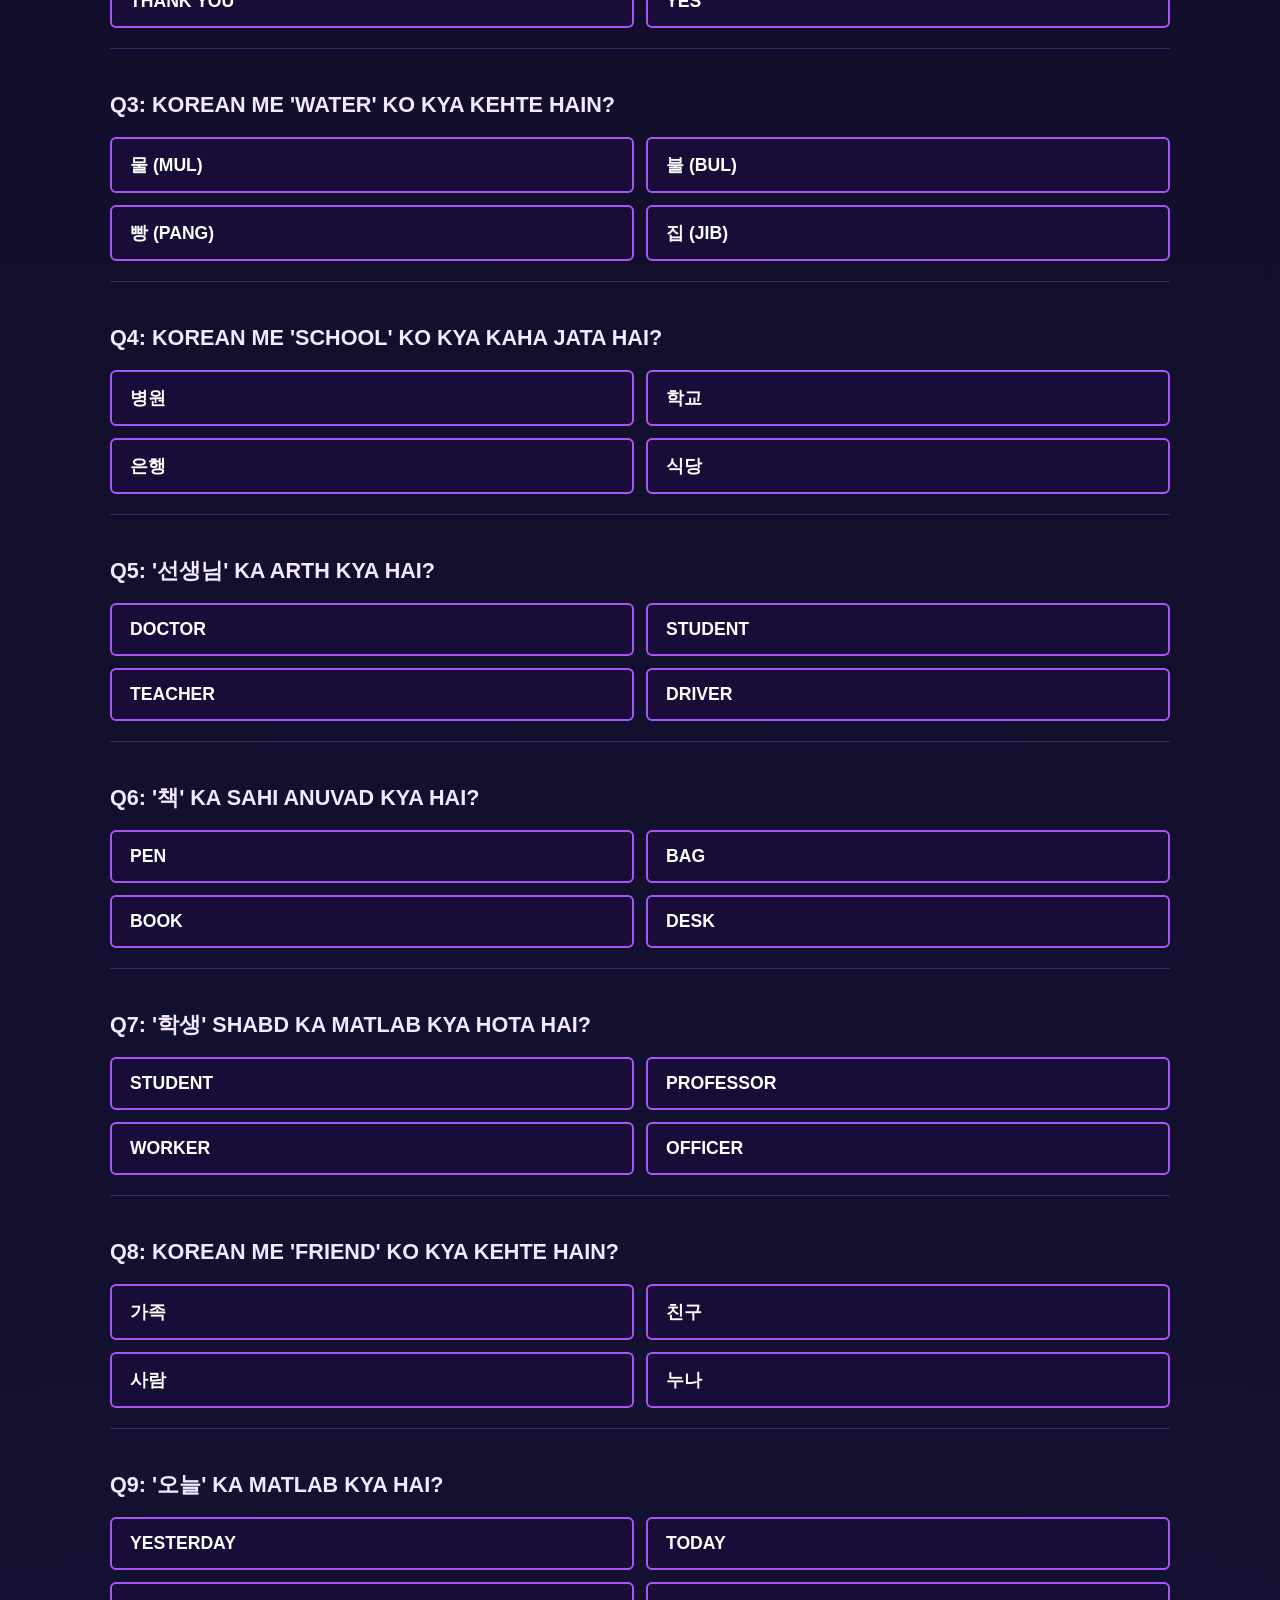
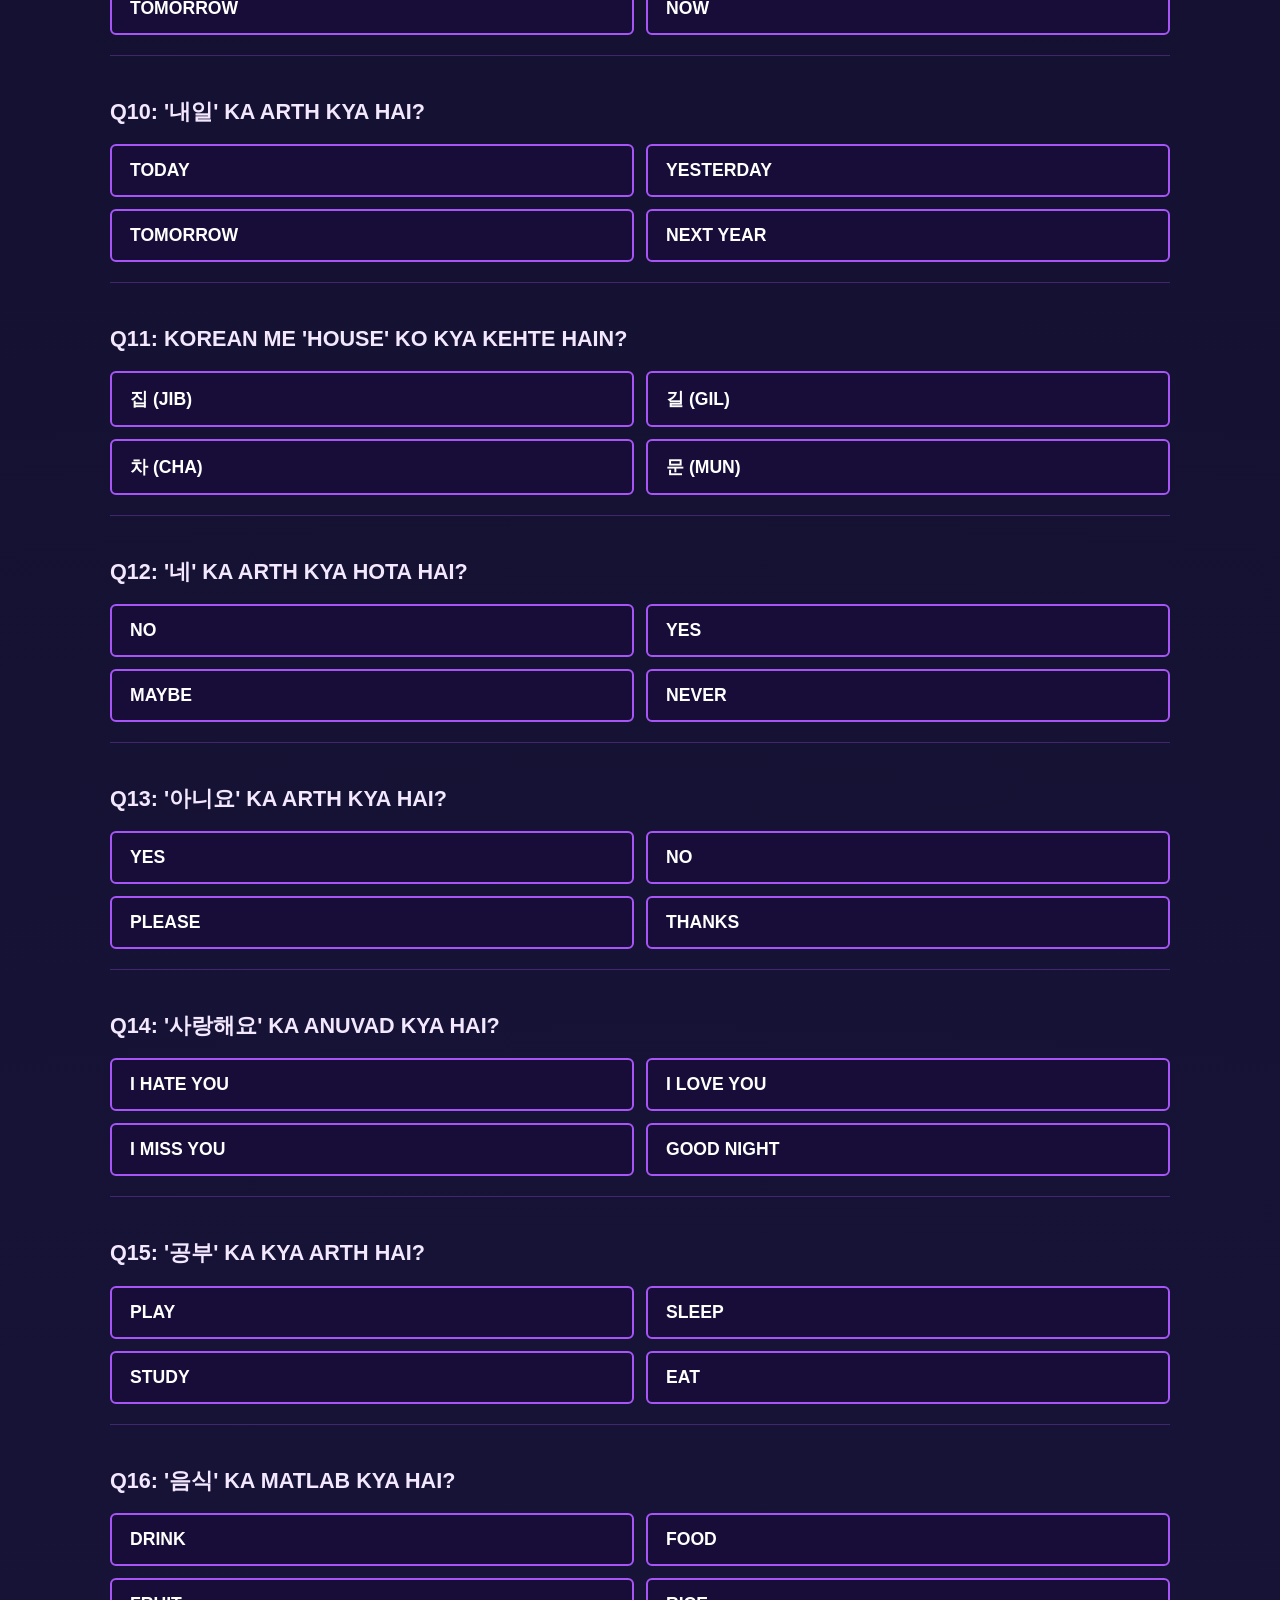
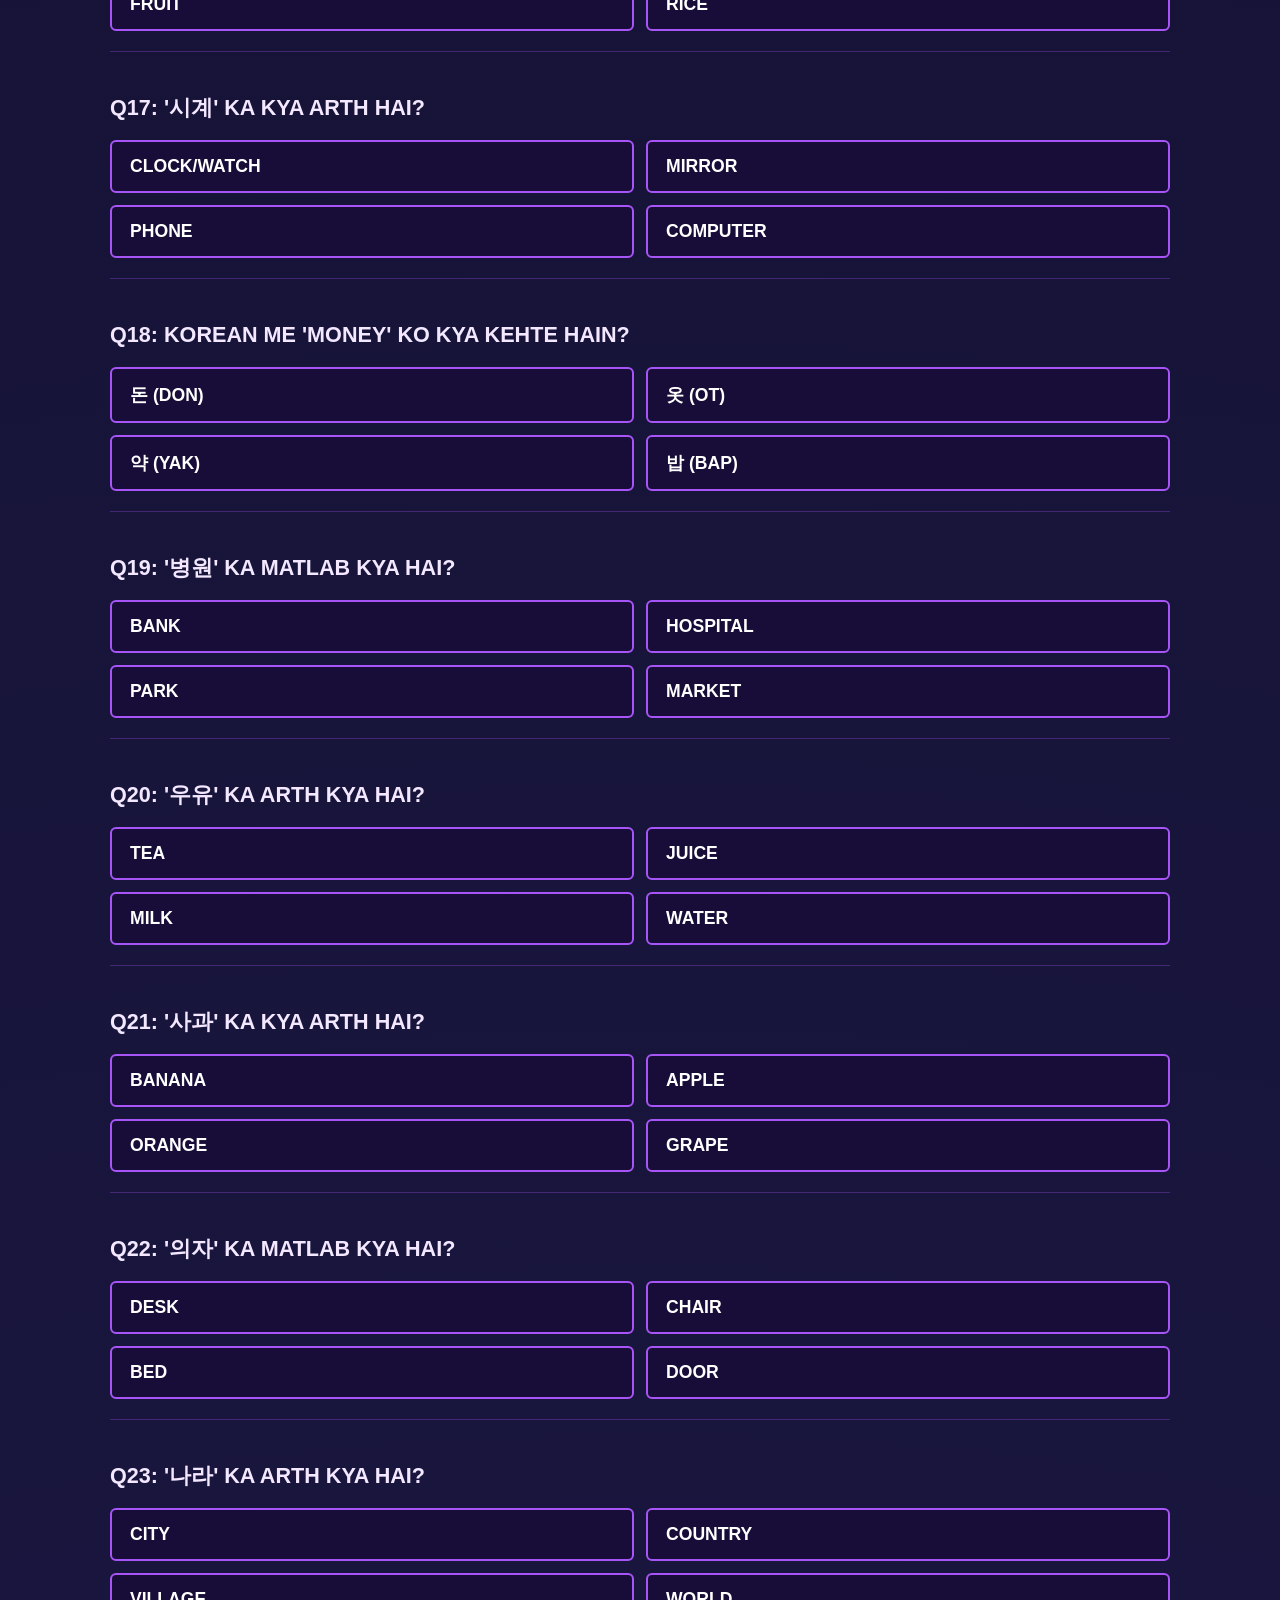
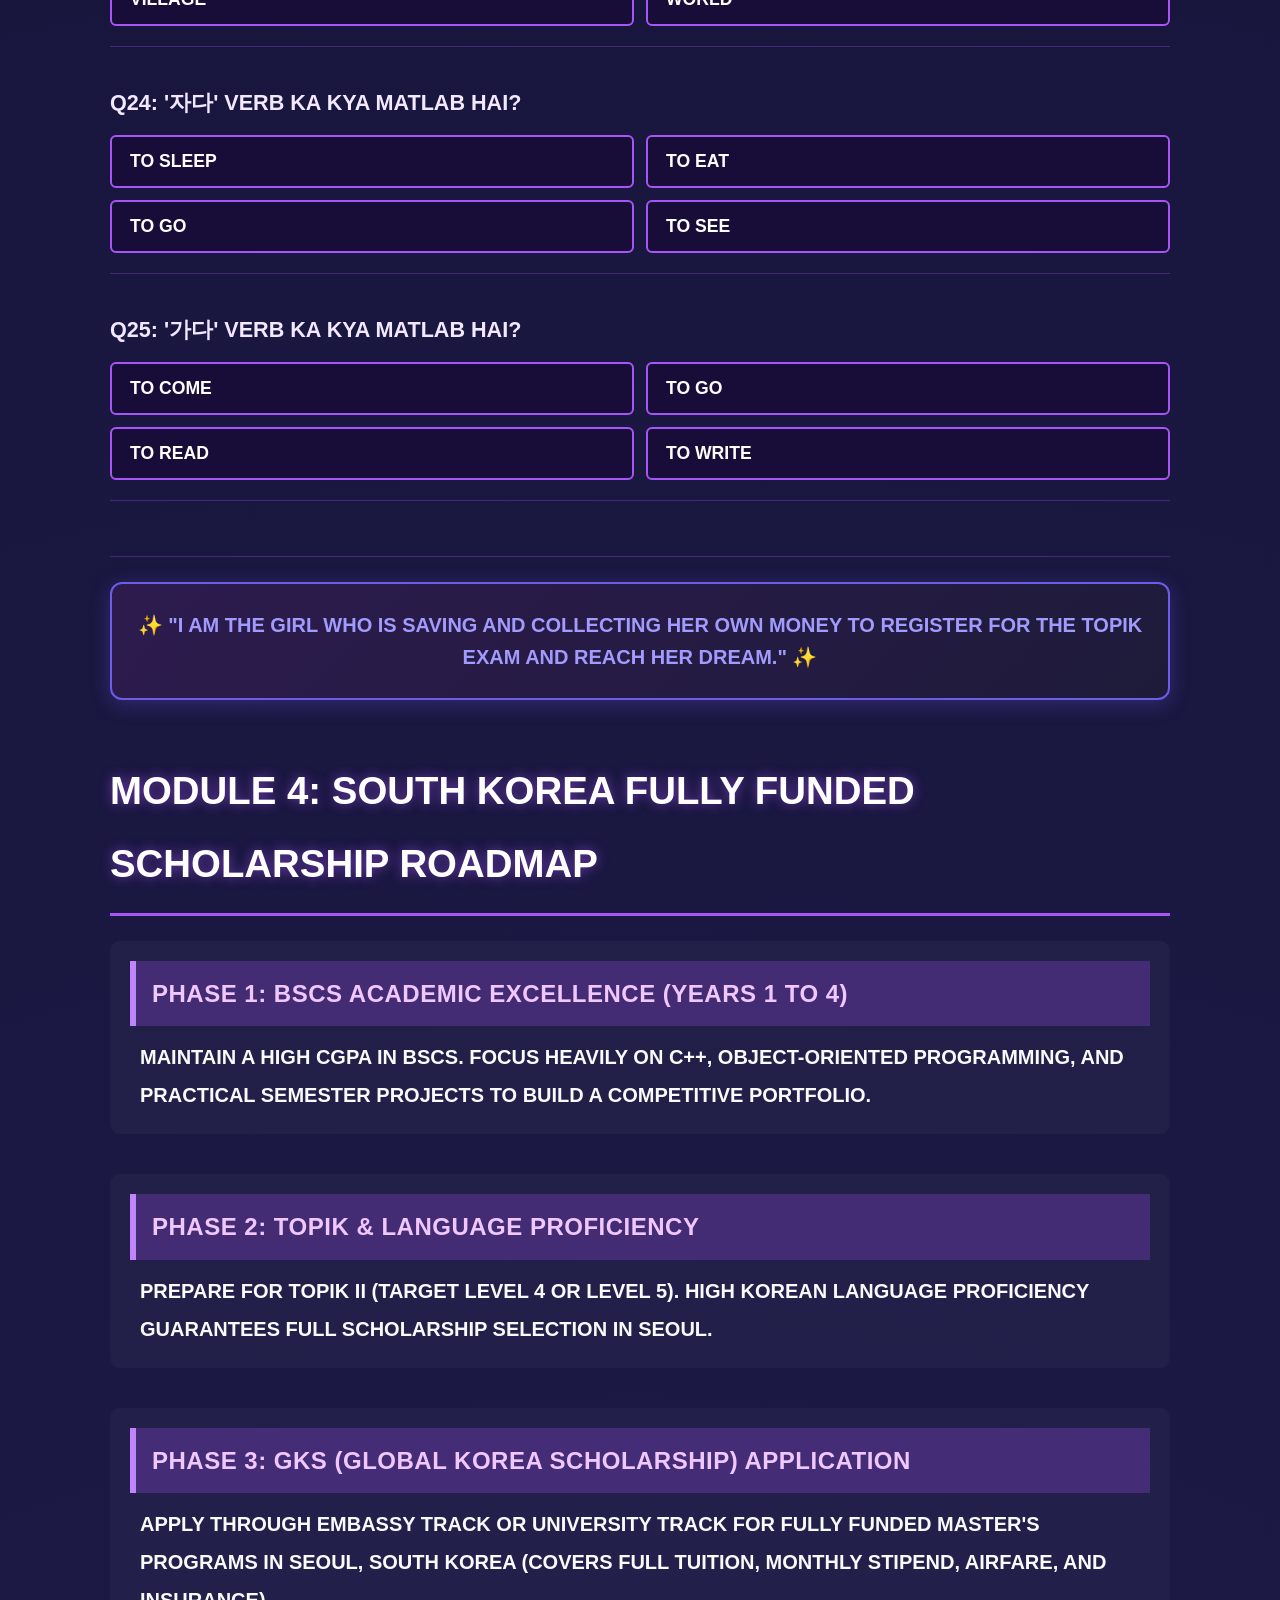
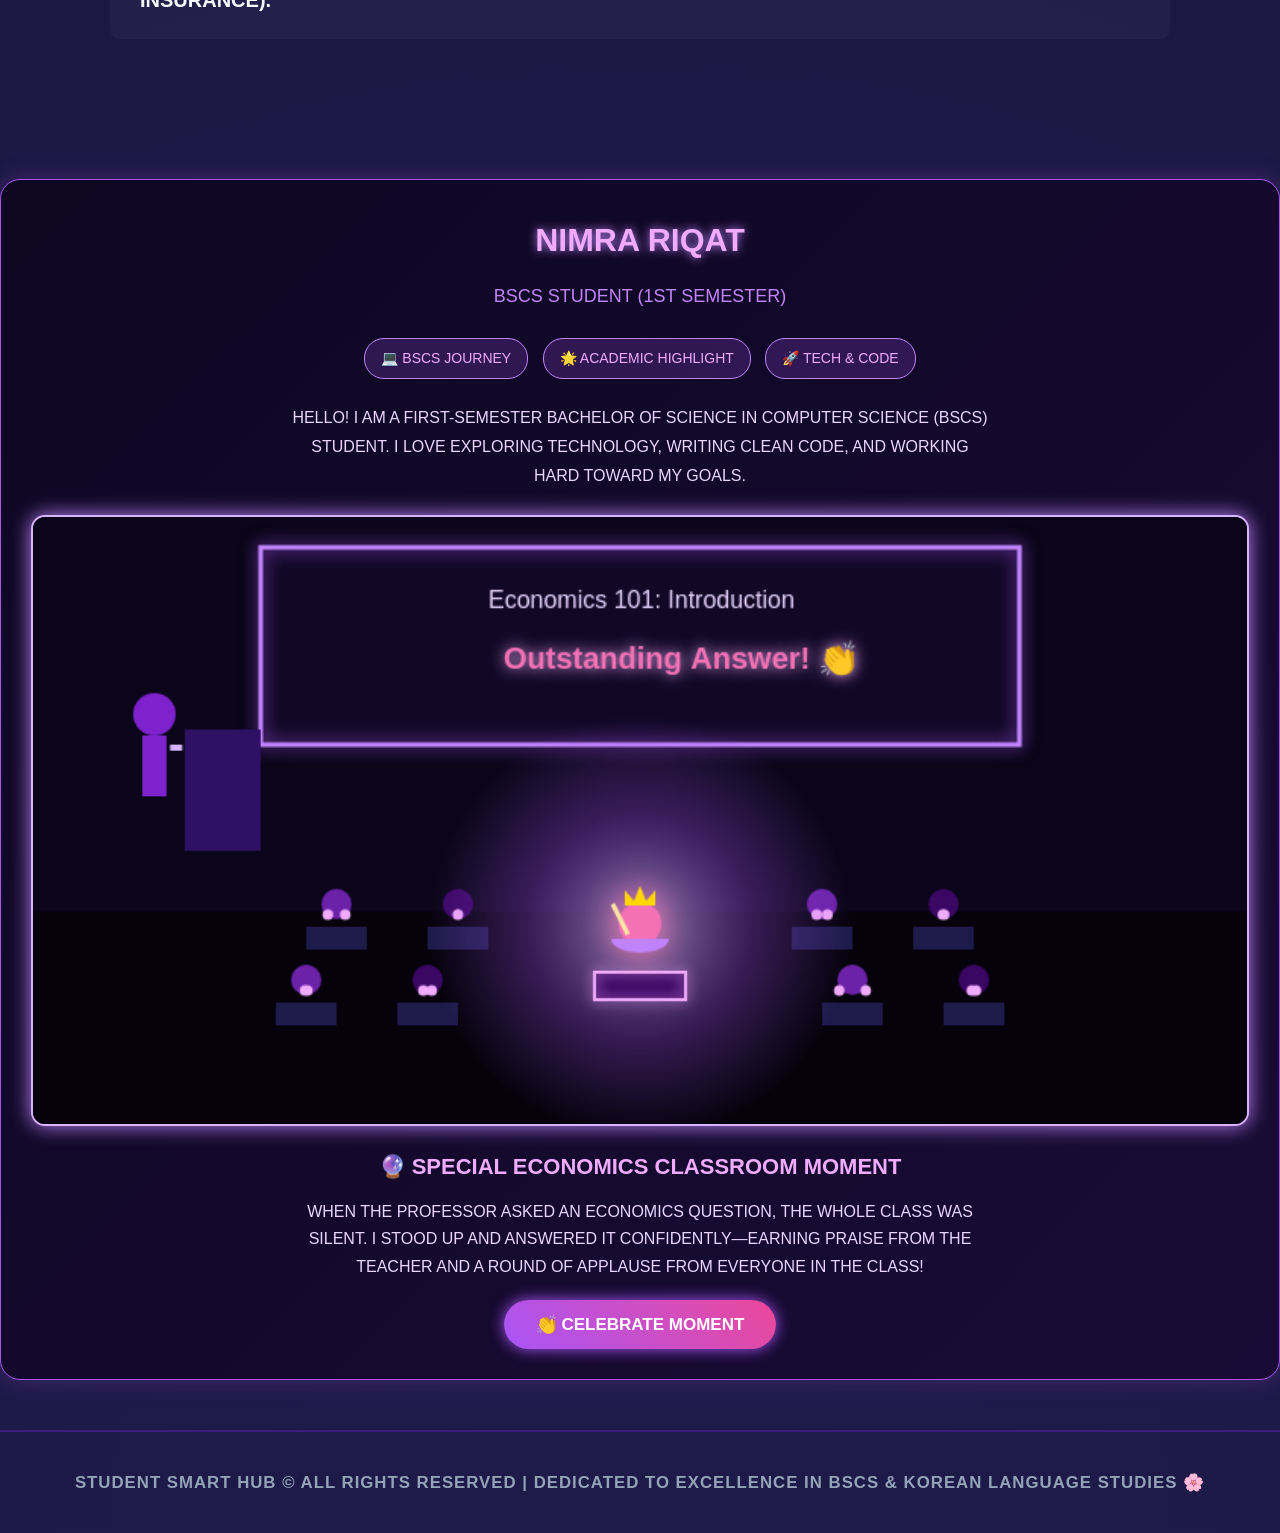
==== commit abf047ae: "Update index.html" ====
--- a/index.html
+++ b/index.html
@@ -1441,54 +1441,53 @@
     }
   }
 </script>
-
-
-    <!-- Remote Teardown Lab Interactive Purple Card -->
-<div style="margin: 35px 0; background: linear-gradient(135deg, rgba(30, 15, 50, 0.95), rgba(45, 20, 75, 0.95)); padding: 35px; border-radius: 18px; border: 3px solid #8a2be2; box-shadow: 0 8px 30px rgba(138, 43, 226, 0.4);">
+<!-- Hardware Lab Section Connected with Top Menu -->
+<div id="hardware-lab" style="margin: 35px 0; background: rgba(30, 20, 50, 0.85); padding: 35px; border-radius: 14px; border: 2px solid #8a2be2; box-shadow: 0 6px 25px rgba(138, 43, 226, 0.3);">
     
-    <!-- Main Interactive Toggle Button matching the Top Menu Name -->
-    <button onclick="var labBox = document.getElementById('remote-lab-quote-content'); var btn = this; if(labBox.style.display === 'none') { labBox.style.display = 'block'; btn.innerHTML = '🛠️ Hide Hardware Lab 🔼'; } else { labBox.style.display = 'none'; btn.innerHTML = '🛠️ Show Hardware Lab 🔽'; }" style="background: #8a2be2; color: #ffffff; border: none; padding: 18px 26px; font-size: 1.35rem; font-weight: bold; border-radius: 12px; cursor: pointer; width: 100%; text-align: left; transition: 0.3s; box-shadow: 0 5px 15px rgba(138, 43, 226, 0.5);">
-        🛠️ Show Hardware Lab 🔽
+    <!-- Toggle Button matching website's other buttons -->
+    <button onclick="var labBox = document.getElementById('hardware-lab-content'); var btn = this; if(labBox.style.display === 'none') { labBox.style.display = 'block'; btn.innerHTML = '🛠️ HIDE HARDWARE LAB 🔼'; } else { labBox.style.display = 'none'; btn.innerHTML = '🛠️ SHOW HARDWARE LAB 🔽'; }" style="background: linear-gradient(135deg, #8a2be2, #9370db); color: #ffffff; border: none; padding: 16px 24px; font-size: 1.2rem; font-weight: bold; border-radius: 10px; cursor: pointer; width: 100%; text-align: left; transition: 0.3s; box-shadow: 0 4px 15px rgba(138, 43, 226, 0.4);">
+        🛠️ SHOW HARDWARE LAB 🔽
     </button>
 
-    <!-- Collapsible Content Box (Hidden by default) -->
-    <div id="remote-lab-quote-content" style="display: none; margin-top: 25px; padding-top: 25px; border-top: 2px solid rgba(138, 43, 226, 0.5);">
+    <!-- Collapsible Content Box -->
+    <div id="hardware-lab-content" style="display: none; margin-top: 25px; padding-top: 25px; border-top: 1px solid rgba(138, 43, 226, 0.4);">
         
-        <h2 style="color: #da70d6; font-size: 2.1rem; margin-bottom: 12px; font-weight: bold; text-transform: uppercase;">🛠️ Practical Hardware Teardown Lab</h2>
-        <p style="color: #f3e8ff; font-size: 1.3rem; margin-bottom: 25px; line-height: 1.6;">Real-world reverse engineering & circuit analysis of electronic devices.</p>
+        <h2 style="color: #da70d6; font-size: 1.9rem; margin-bottom: 12px; font-weight: bold; text-transform: uppercase;">Practical Hardware Teardown Lab</h2>
+        <p style="color: #e6e6fa; font-size: 1.2rem; margin-bottom: 25px; line-height: 1.6;">Real-world reverse engineering & circuit analysis of electronic devices.</p>
         
-        <div style="background: rgba(18, 8, 32, 0.98); padding: 30px; border-radius: 14px; border-left: 8px solid #8a2be2;">
-            <h3 style="color: #dda0dd; font-size: 1.7rem; margin-bottom: 15px; font-weight: bold;">TV Remote Control Teardown & Circuit Analysis (Nikki)</h3>
-            <p style="color: #ffffff; font-size: 1.25rem; line-height: 1.9; margin-bottom: 25px;"><strong>Overview:</strong> Physical teardown of a standard TV remote to examine internal circuit boards, microchips, and signal transmitters.</p>
+        <div style="background: rgba(20, 10, 35, 0.95); padding: 25px; border-radius: 12px; border-left: 6px solid #8a2be2;">
+            <h3 style="color: #dda0dd; font-size: 1.5rem; margin-bottom: 15px; font-weight: bold;">TV Remote Control Teardown & Circuit Analysis (Nikki)</h3>
+            <p style="color: #ffffff; font-size: 1.15rem; line-height: 1.8; margin-bottom: 25px;"><strong>Overview:</strong> Physical teardown of a standard TV remote to examine internal circuit boards, microchips, and signal transmitters.</p>
             
-            <!-- Real Remote Images Gallery Layout with Large Captions -->
-            <div style="display: flex; flex-wrap: wrap; gap: 25px; justify-content: center; margin: 30px 0;">
+            <!-- Real Remote Images Gallery Layout with Exact GitHub Filenames -->
+            <div style="display: flex; flex-wrap: wrap; gap: 20px; justify-content: center; margin: 25px 0;">
                 <div style="text-align: center;">
-                    <img src="tv_remote_front.jpg" alt="TV Remote Front View" style="width: 100%; max-width: 290px; border-radius: 10px; border: 3px solid #8a2be2; box-shadow: 0 5px 20px rgba(138, 43, 226, 0.5);">
-                    <p style="color: #dda0dd; margin-top: 10px; font-size: 1.15rem; font-weight: bold;">External View (Real Remote)</p>
+                    <img src="Remote_boardjpg.jpg" alt="TV Remote Front View" style="width: 100%; max-width: 260px; border-radius: 8px; border: 2px solid #8a2be2; box-shadow: 0 4px 15px rgba(138, 43, 226, 0.4);">
+                    <p style="color: #dda0dd; margin-top: 8px; font-size: 1.05rem; font-weight: bold;">External View (Real Remote)</p>
                 </div>
                 <div style="text-align: center;">
-                    <img src="tv_remote_pcb.jpg" alt="TV Remote PCB Teardown" style="width: 100%; max-width: 290px; border-radius: 10px; border: 3px solid #8a2be2; box-shadow: 0 5px 20px rgba(138, 43, 226, 0.5);">
-                    <p style="color: #dda0dd; margin-top: 10px; font-size: 1.15rem; font-weight: bold;">Internal PCB View (Real Teardown)</p>
+                    <img src="remote_pcbjpg.jpg" alt="TV Remote PCB Teardown" style="width: 100%; max-width: 260px; border-radius: 8px; border: 2px solid #8a2be2; box-shadow: 0 4px 15px rgba(138, 43, 226, 0.4);">
+                    <p style="color: #dda0dd; margin-top: 8px; font-size: 1.05rem; font-weight: bold;">Internal PCB View (Real Teardown)</p>
                 </div>
             </div>
 
-            <!-- Detailed Lab Work & Component Analysis -->
-            <h4 style="color: #da70d6; font-size: 1.4rem; margin: 25px 0 15px 0; font-weight: bold;">⚙️ Teardown & Working Analysis:</h4>
-            <ul style="margin: 20px 0; padding-left: 25px; color: #f5f5f5; font-size: 1.25rem; line-height: 2.2;">
-                <li><strong style="color: #dda0dd; font-size: 1.3rem;">Green PCB Board:</strong> The foundational circuit board carrying copper traces that route power and logic signals across components.</li>
-                <li><strong style="color: #dda0dd; font-size: 1.3rem;">Microcontroller IC:</strong> The core processing chip that scans key matrix states and encodes button presses into binary infrared command pulses.</li>
-                <li><strong style="color: #dda0dd; font-size: 1.3rem;">IR LED & Solder Joints:</strong> The high-frequency infrared light-emitting diode driven by transistor switching to beam modulated data signals to the television.</li>
-                <li><strong style="color: #dda0dd; font-size: 1.3rem;">Carbon Contact Pads:</strong> Flexible rubber domes coated with conductive carbon that bridge circuit gaps on the board when pressed down.</li>
+            <!-- Detailed Working & Teardown Analysis -->
+            <h4 style="color: #da70d6; font-size: 1.3rem; margin: 20px 0 12px 0; font-weight: bold;">⚙️ Teardown & Working Analysis:</h4>
+            <ul style="margin: 15px 0; padding-left: 20px; color: #f5f5f5; font-size: 1.15rem; line-height: 2;">
+                <li><strong style="color: #dda0dd;">Green PCB Board:</strong> The foundational circuit board carrying copper traces that route power and logic signals across components.</li>
+                <li><strong style="color: #dda0dd;">Microcontroller IC:</strong> The core processing chip that scans key matrix states and encodes button presses into binary infrared command pulses.</li>
+                <li><strong style="color: #dda0dd;">IR LED & Solder Joints:</strong> The high-frequency infrared light-emitting diode driven by transistor switching to beam modulated data signals to the television.</li>
+                <li><strong style="color: #dda0dd;">Carbon Contact Pads:</strong> Flexible rubber domes coated with conductive carbon that bridge circuit gaps on the board when pressed down.</li>
             </ul>
 
             <!-- Full Page Link -->
-            <div style="margin-top: 25px; text-align: right;">
-                <a href="tv_remote_lab.html" target="_blank" style="color: #da70d6; text-decoration: none; font-weight: bold; font-size: 1.15rem;">Open in Full Page ↗</a>
+            <div style="margin-top: 20px; text-align: right;">
+                <a href="tv_remote_lab.html" target="_blank" style="color: #da70d6; text-decoration: none; font-weight: bold; font-size: 1.05rem;">Open in Full Page ↗</a>
             </div>
         </div>
     </div>
 </div>
+
 
 
 
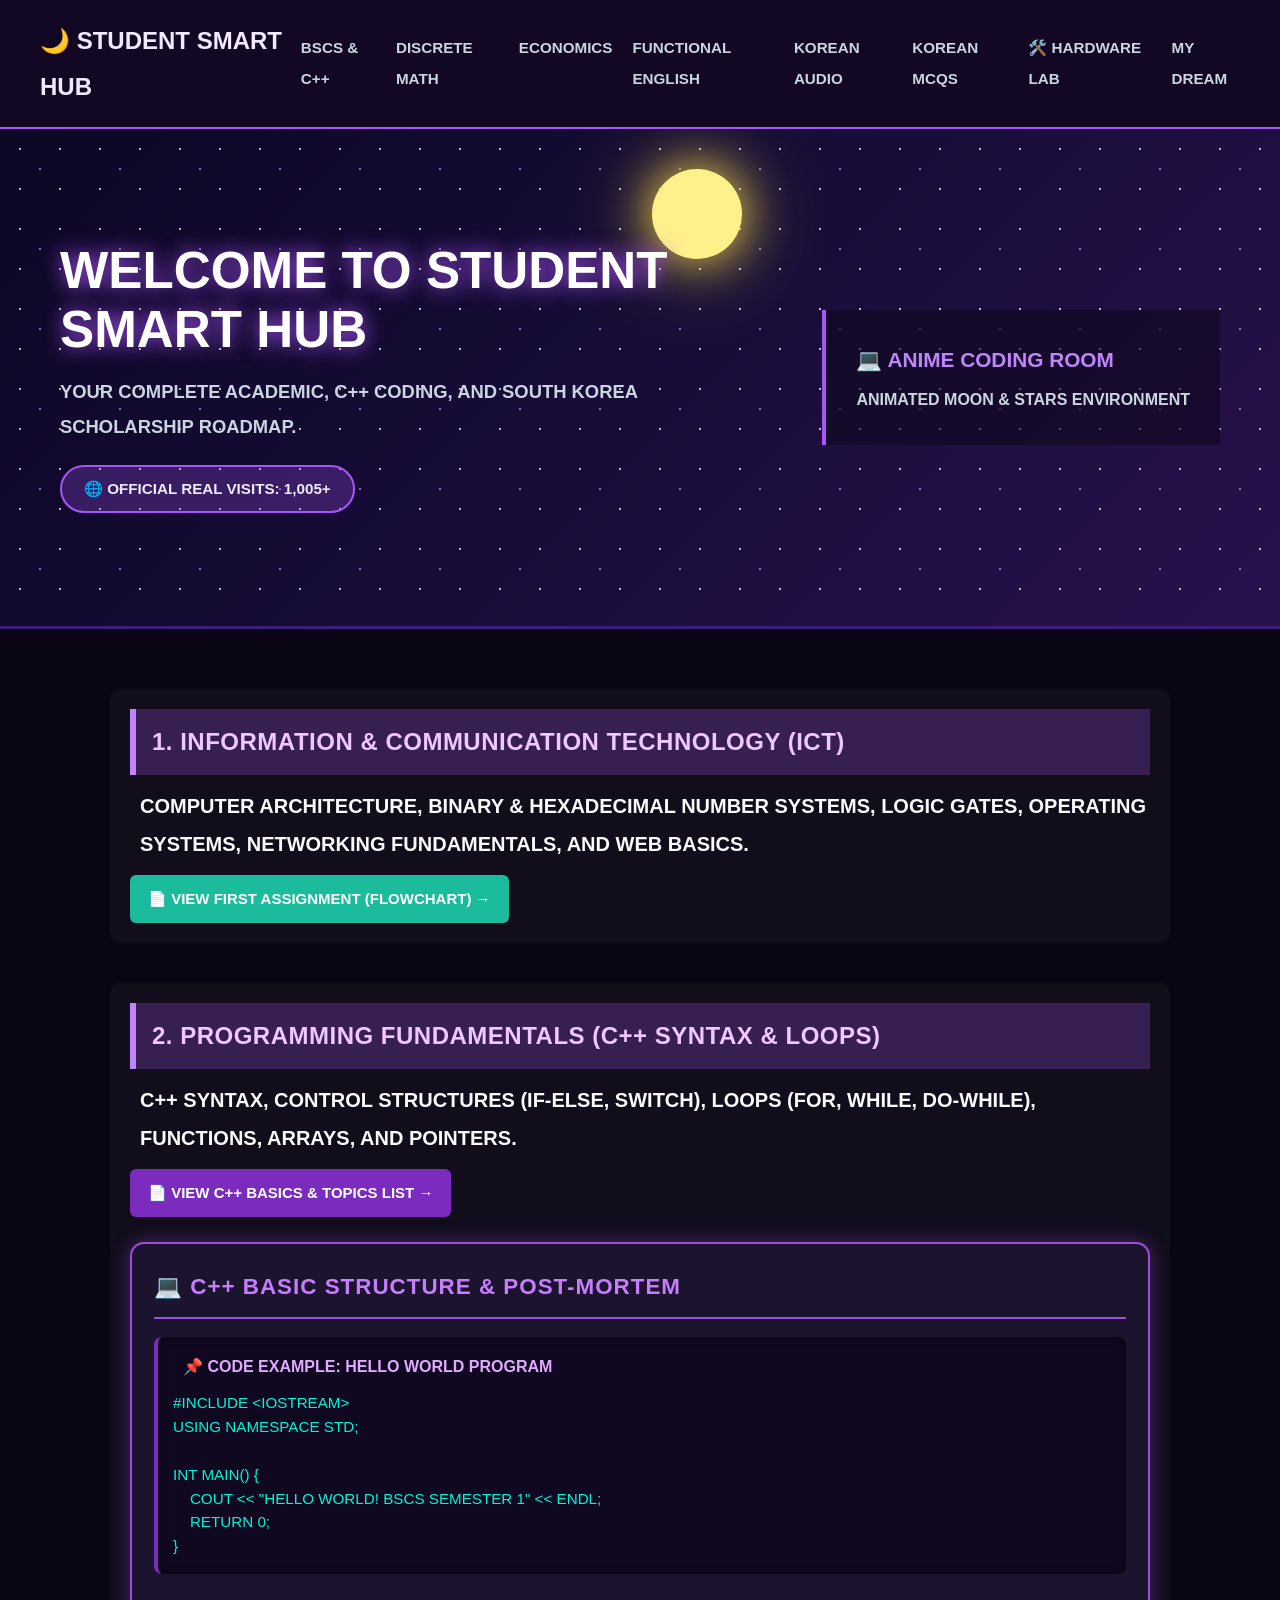
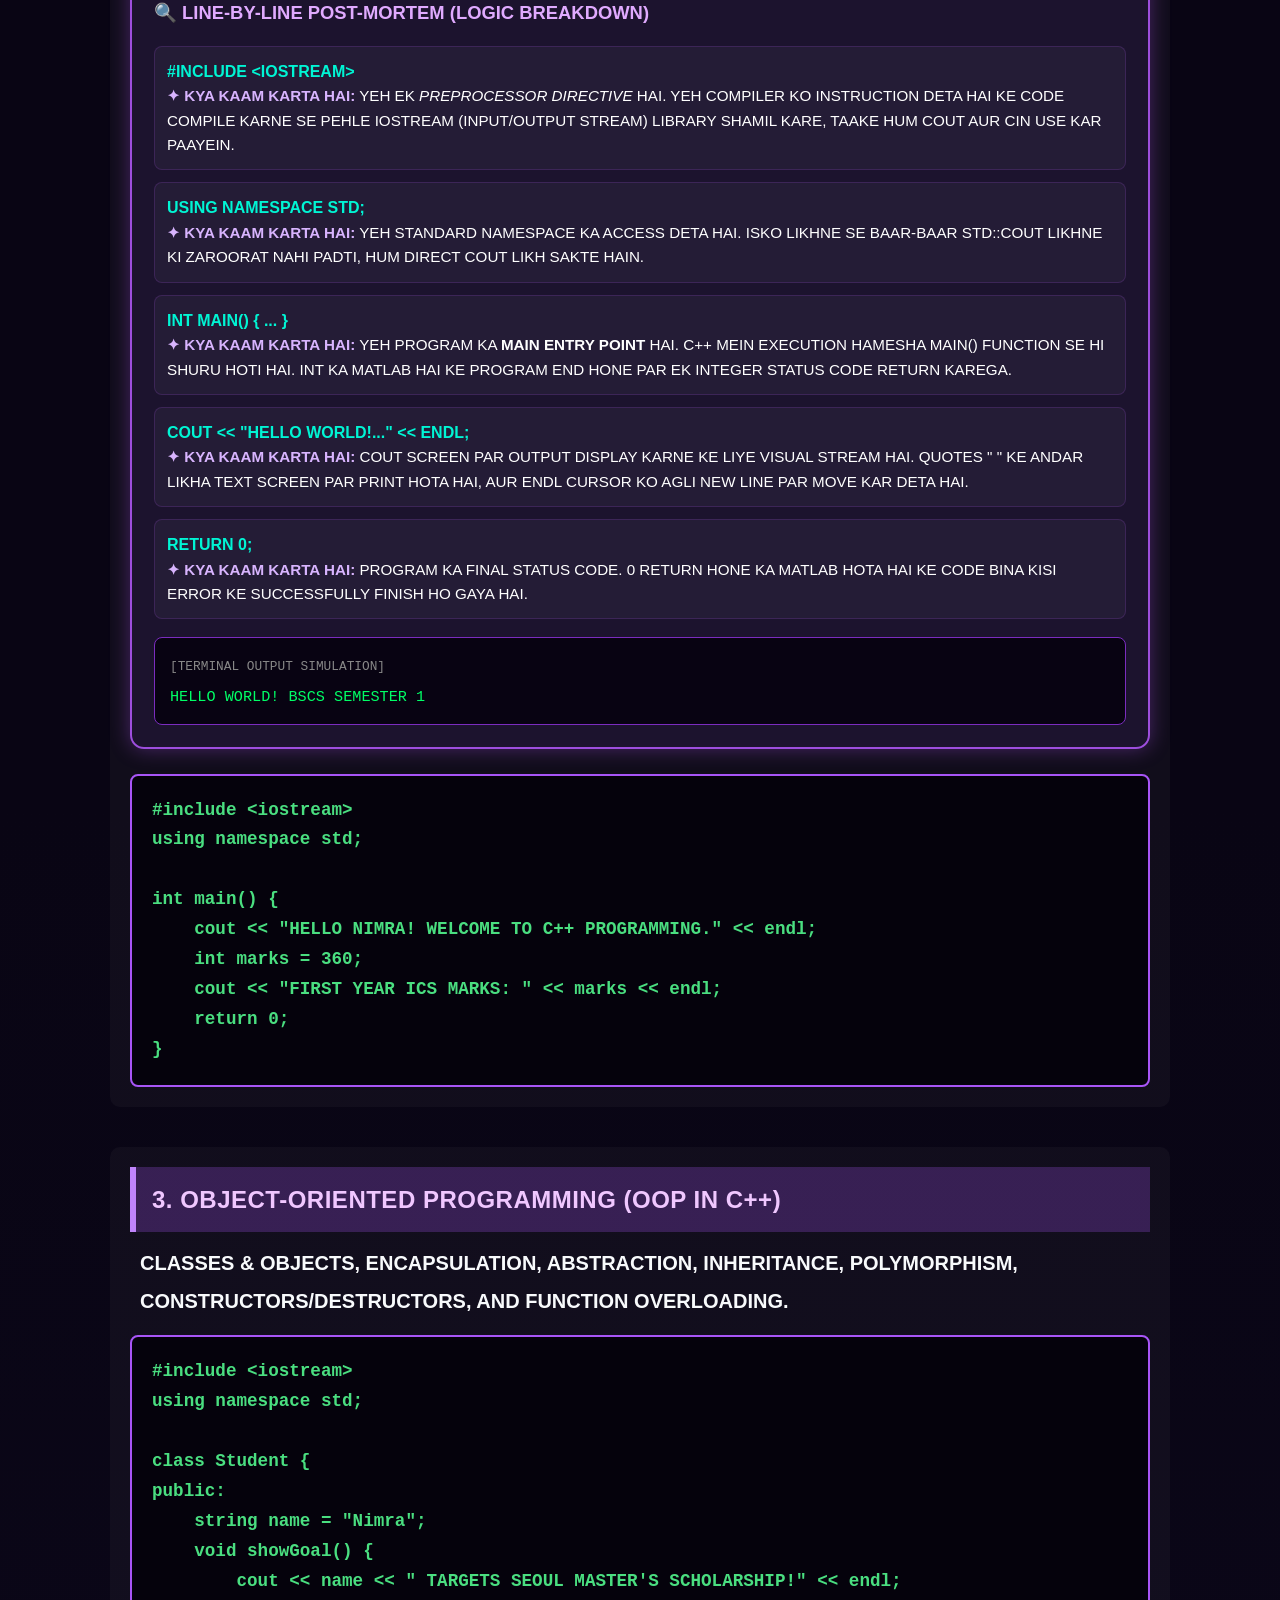
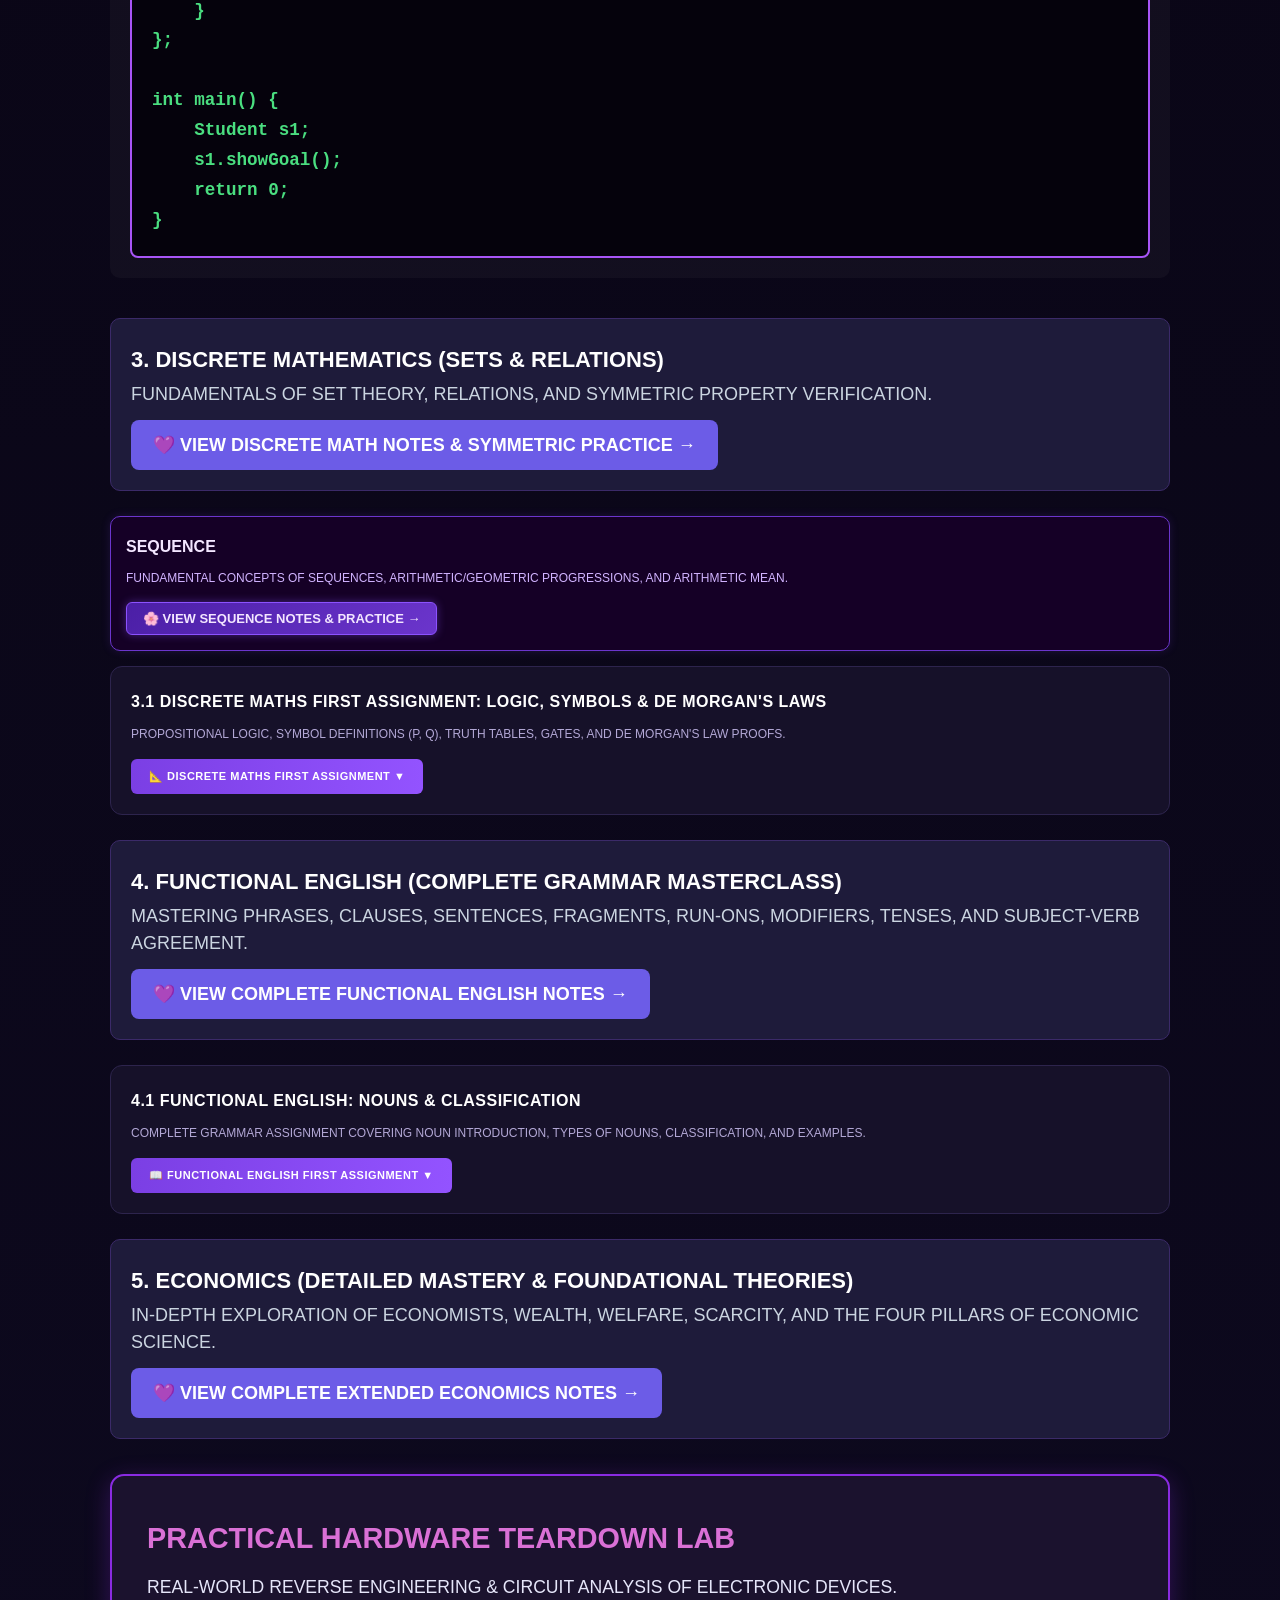
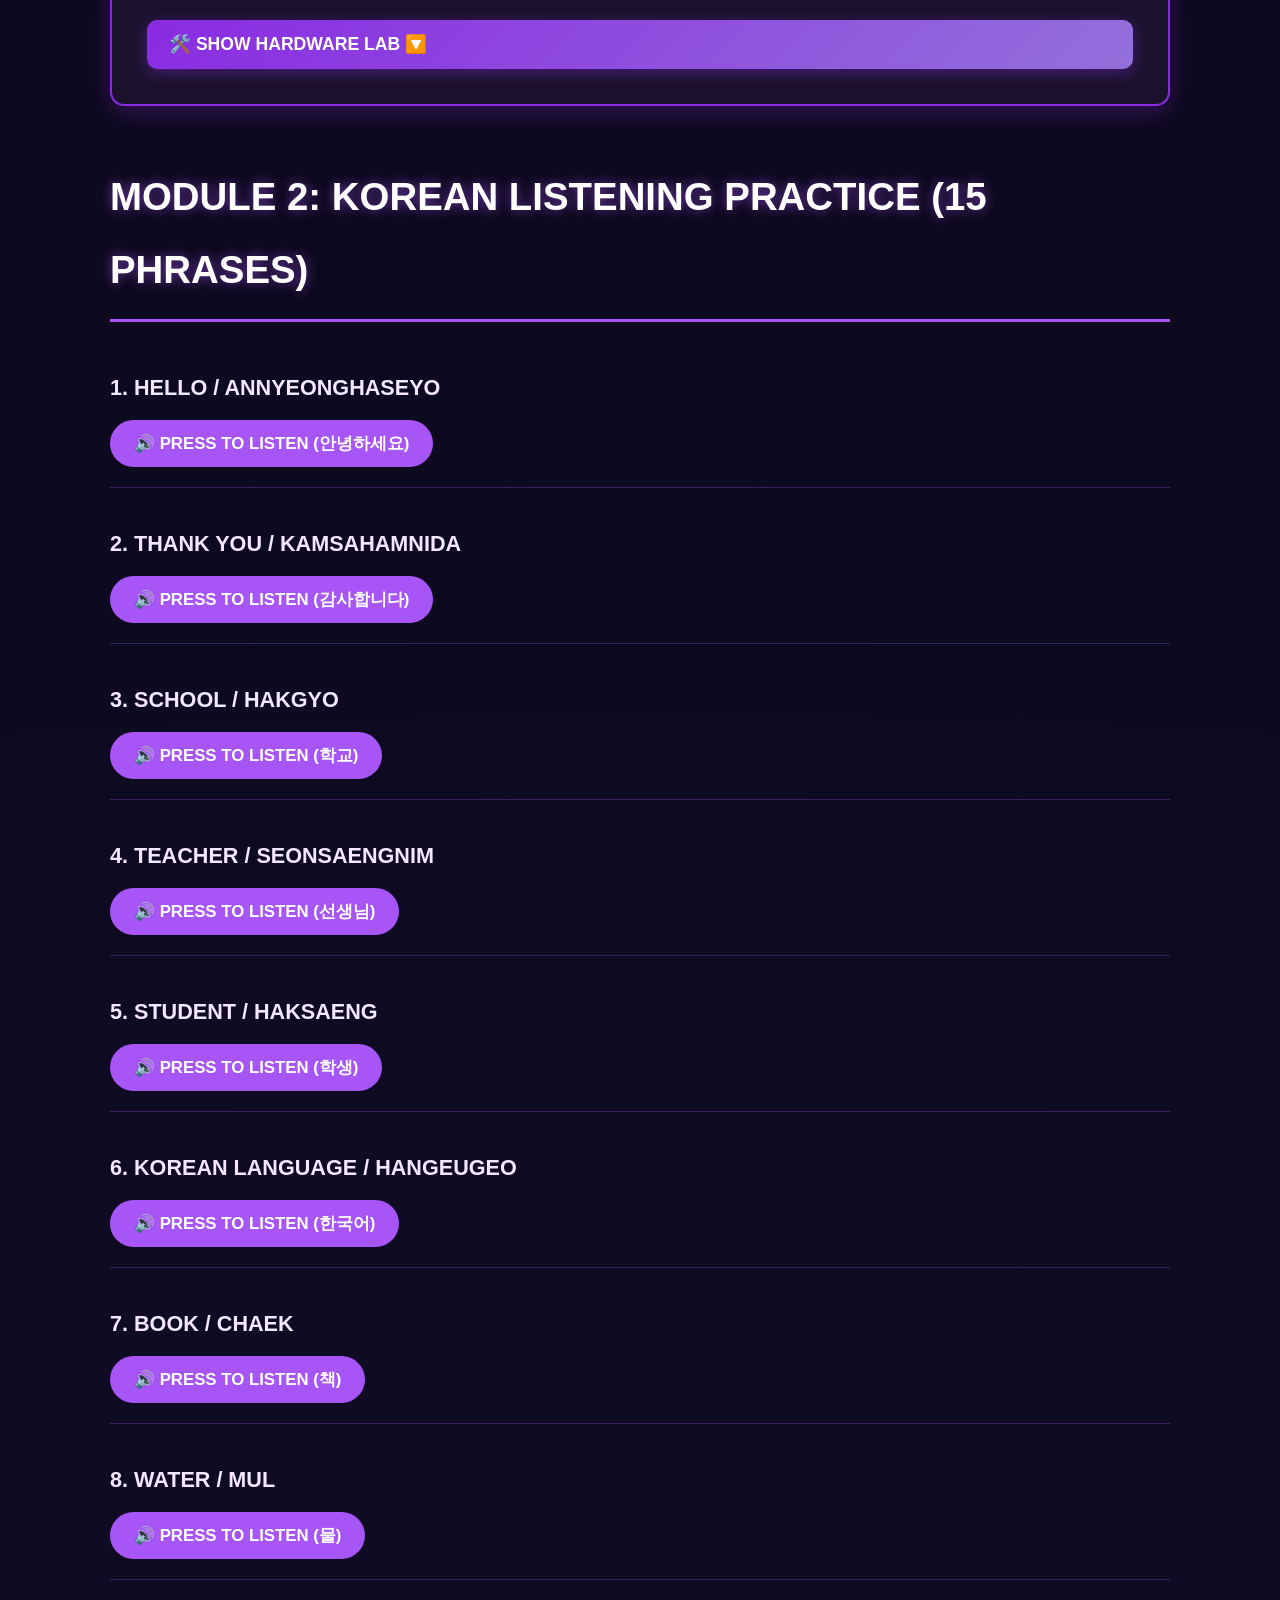
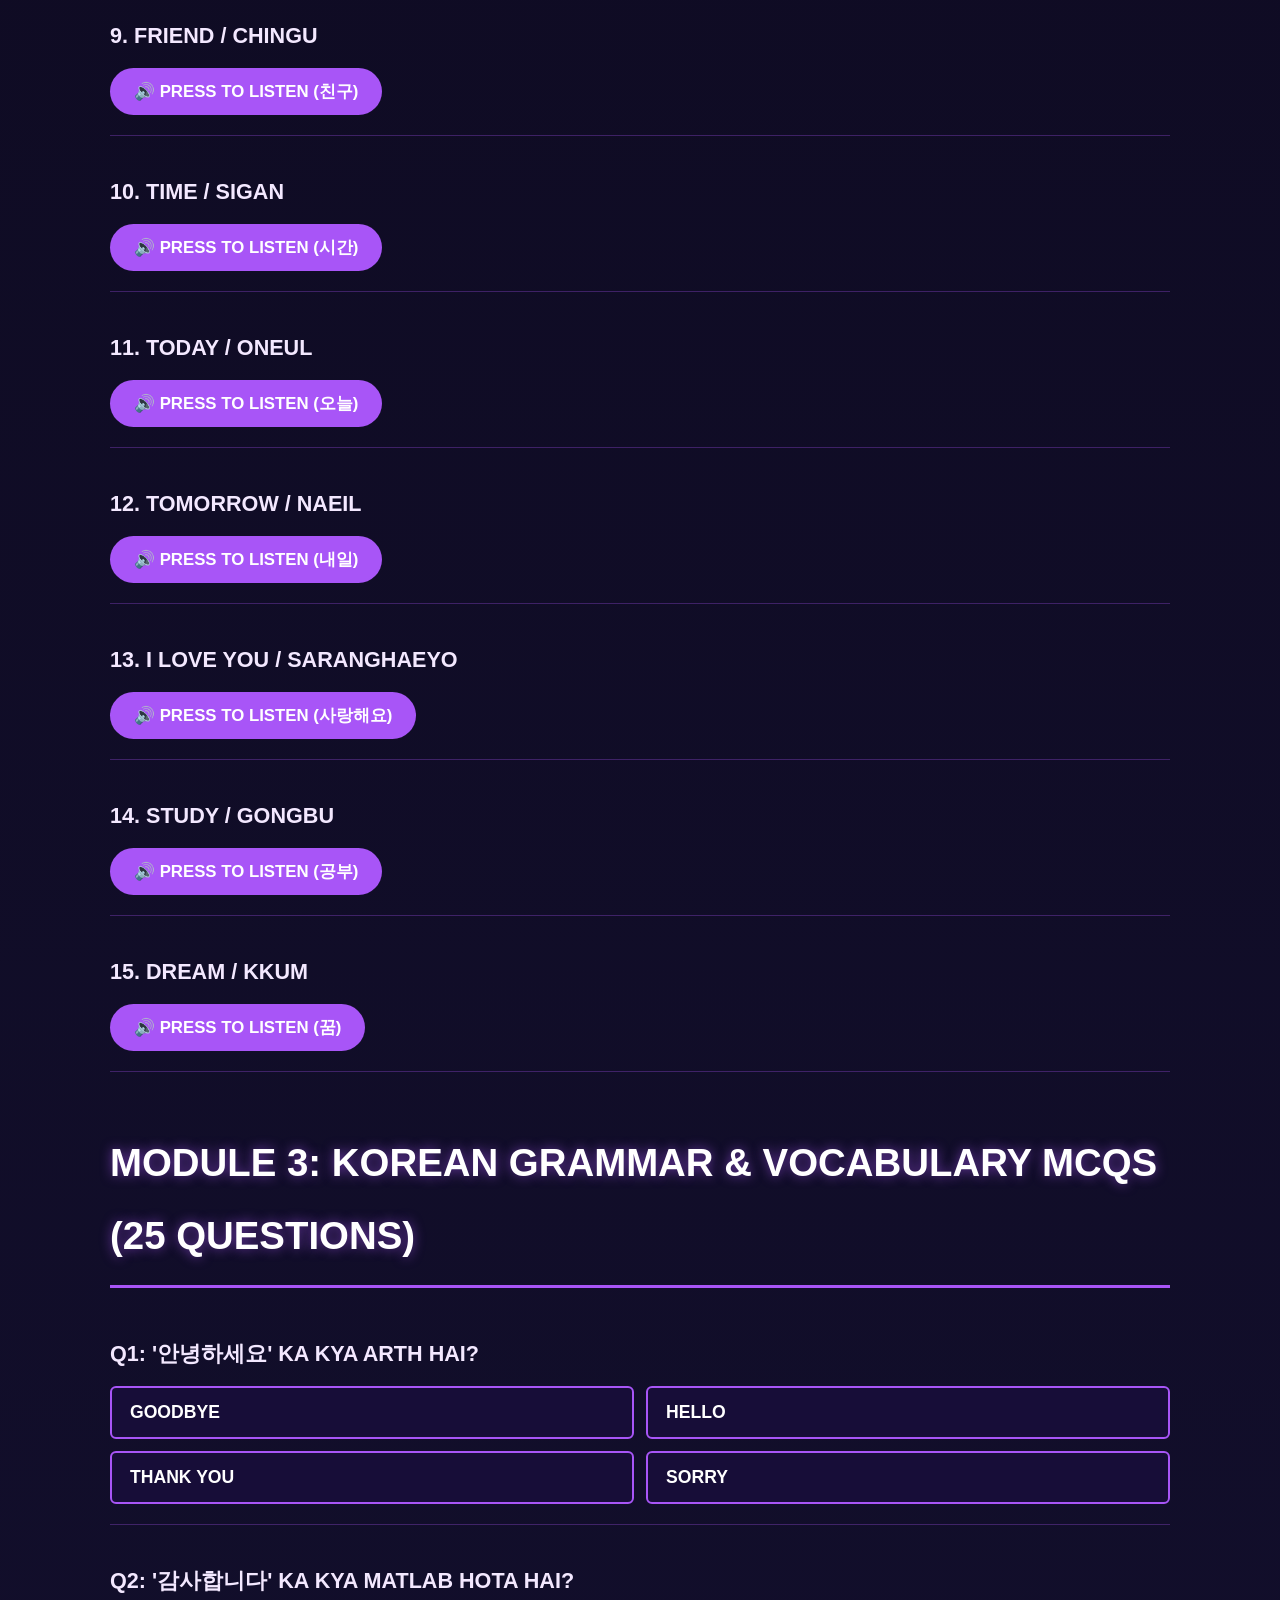
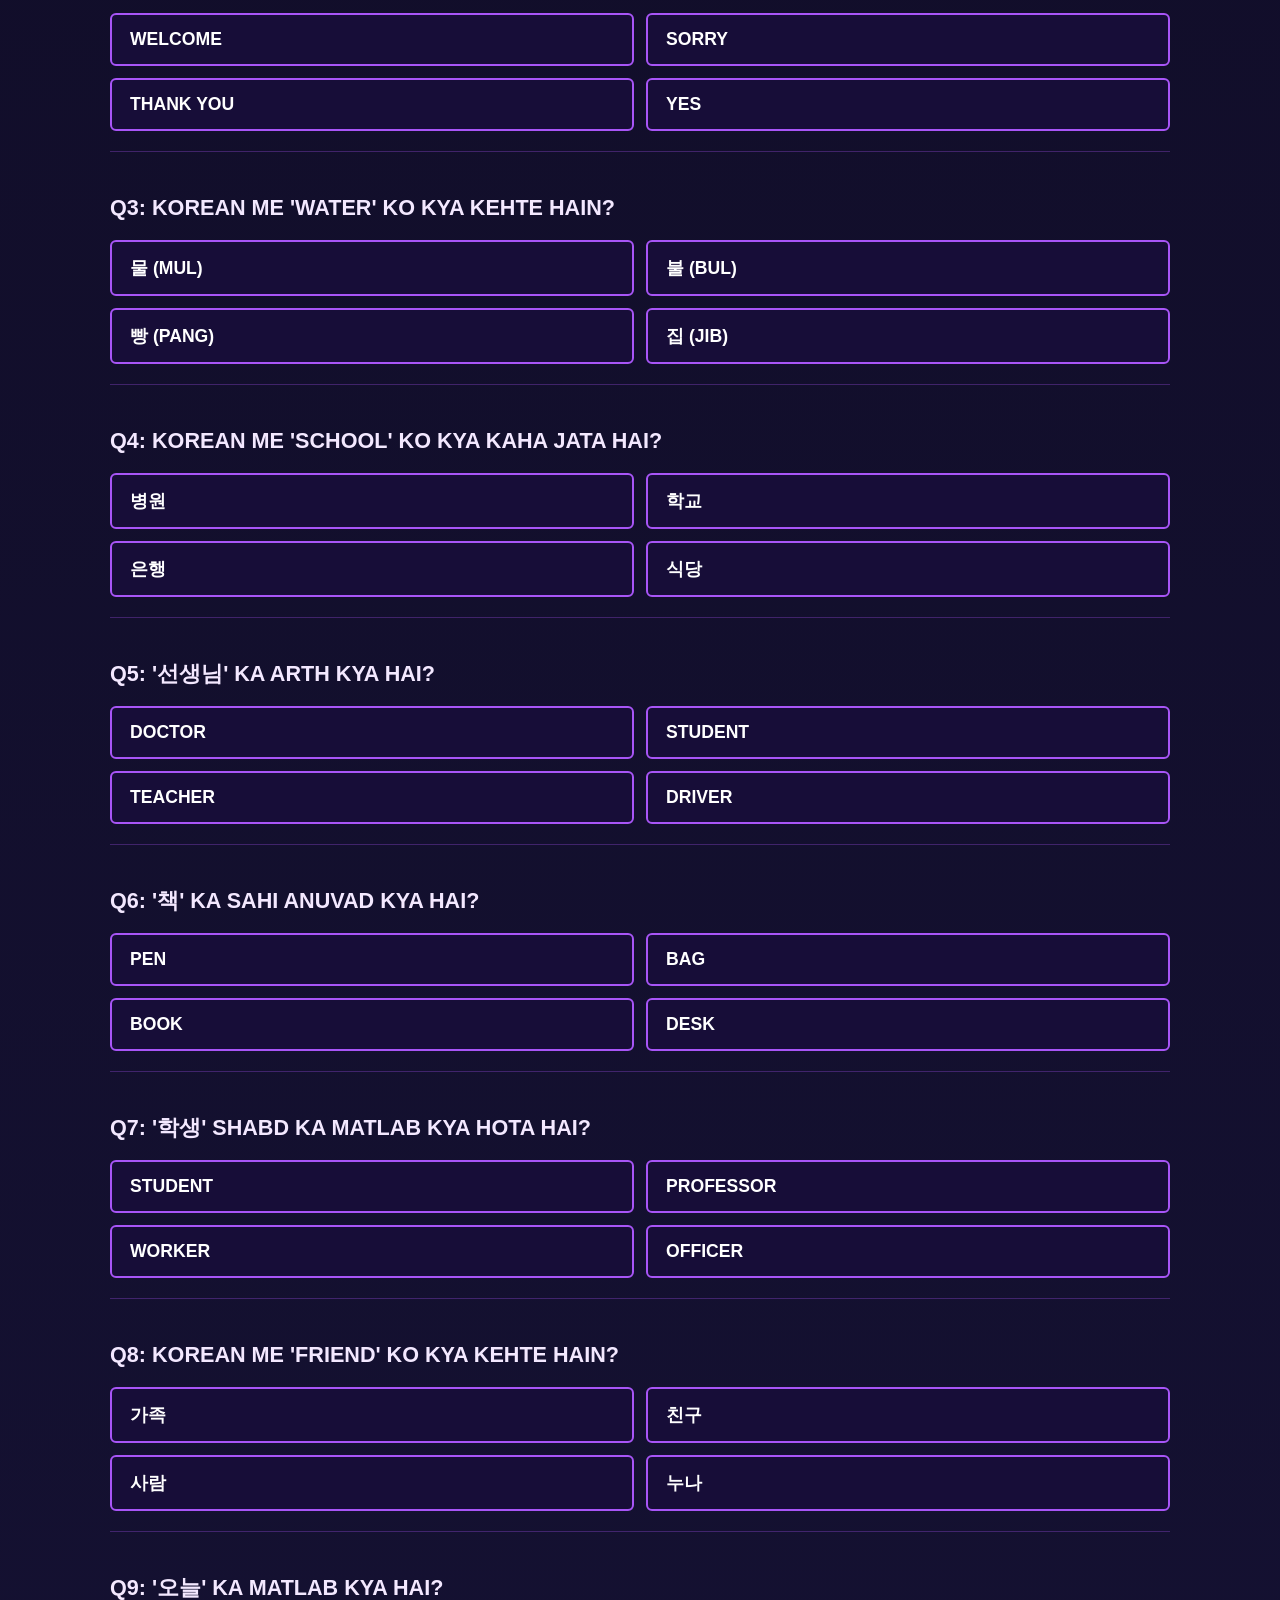
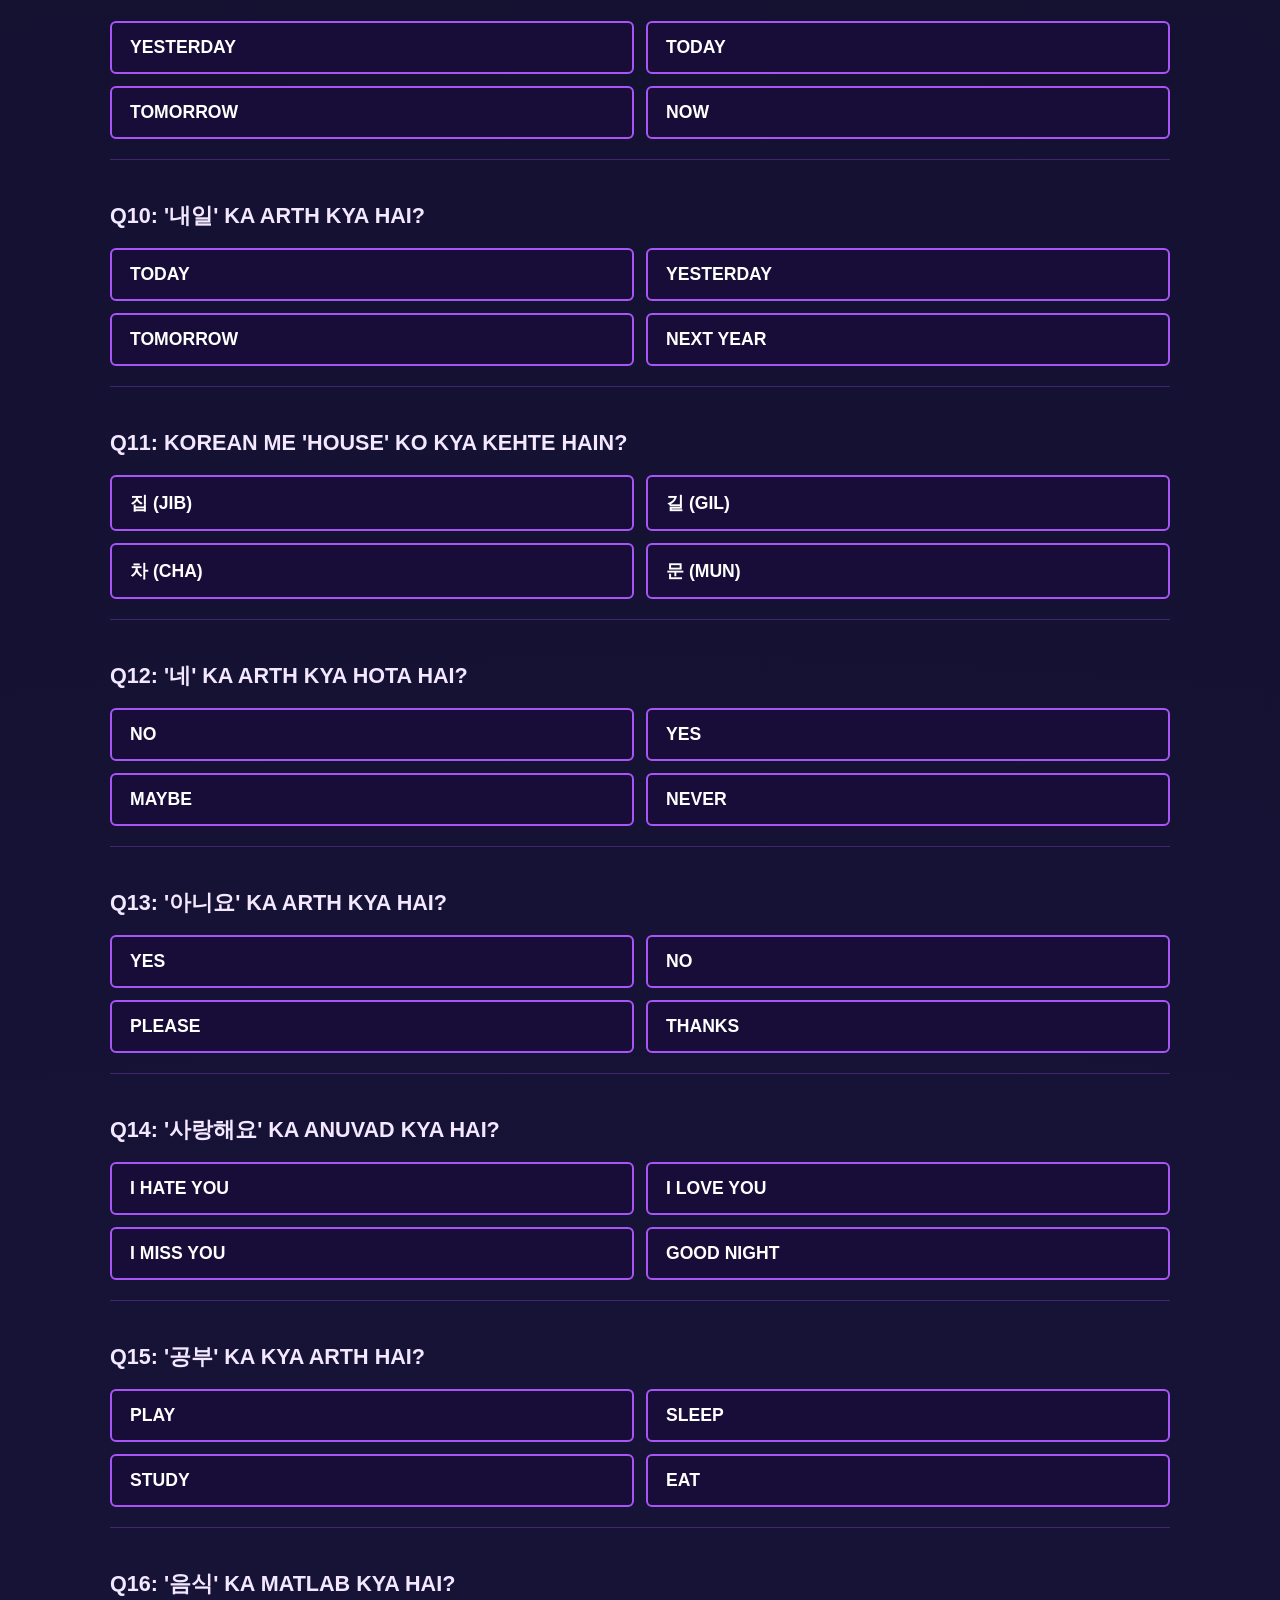
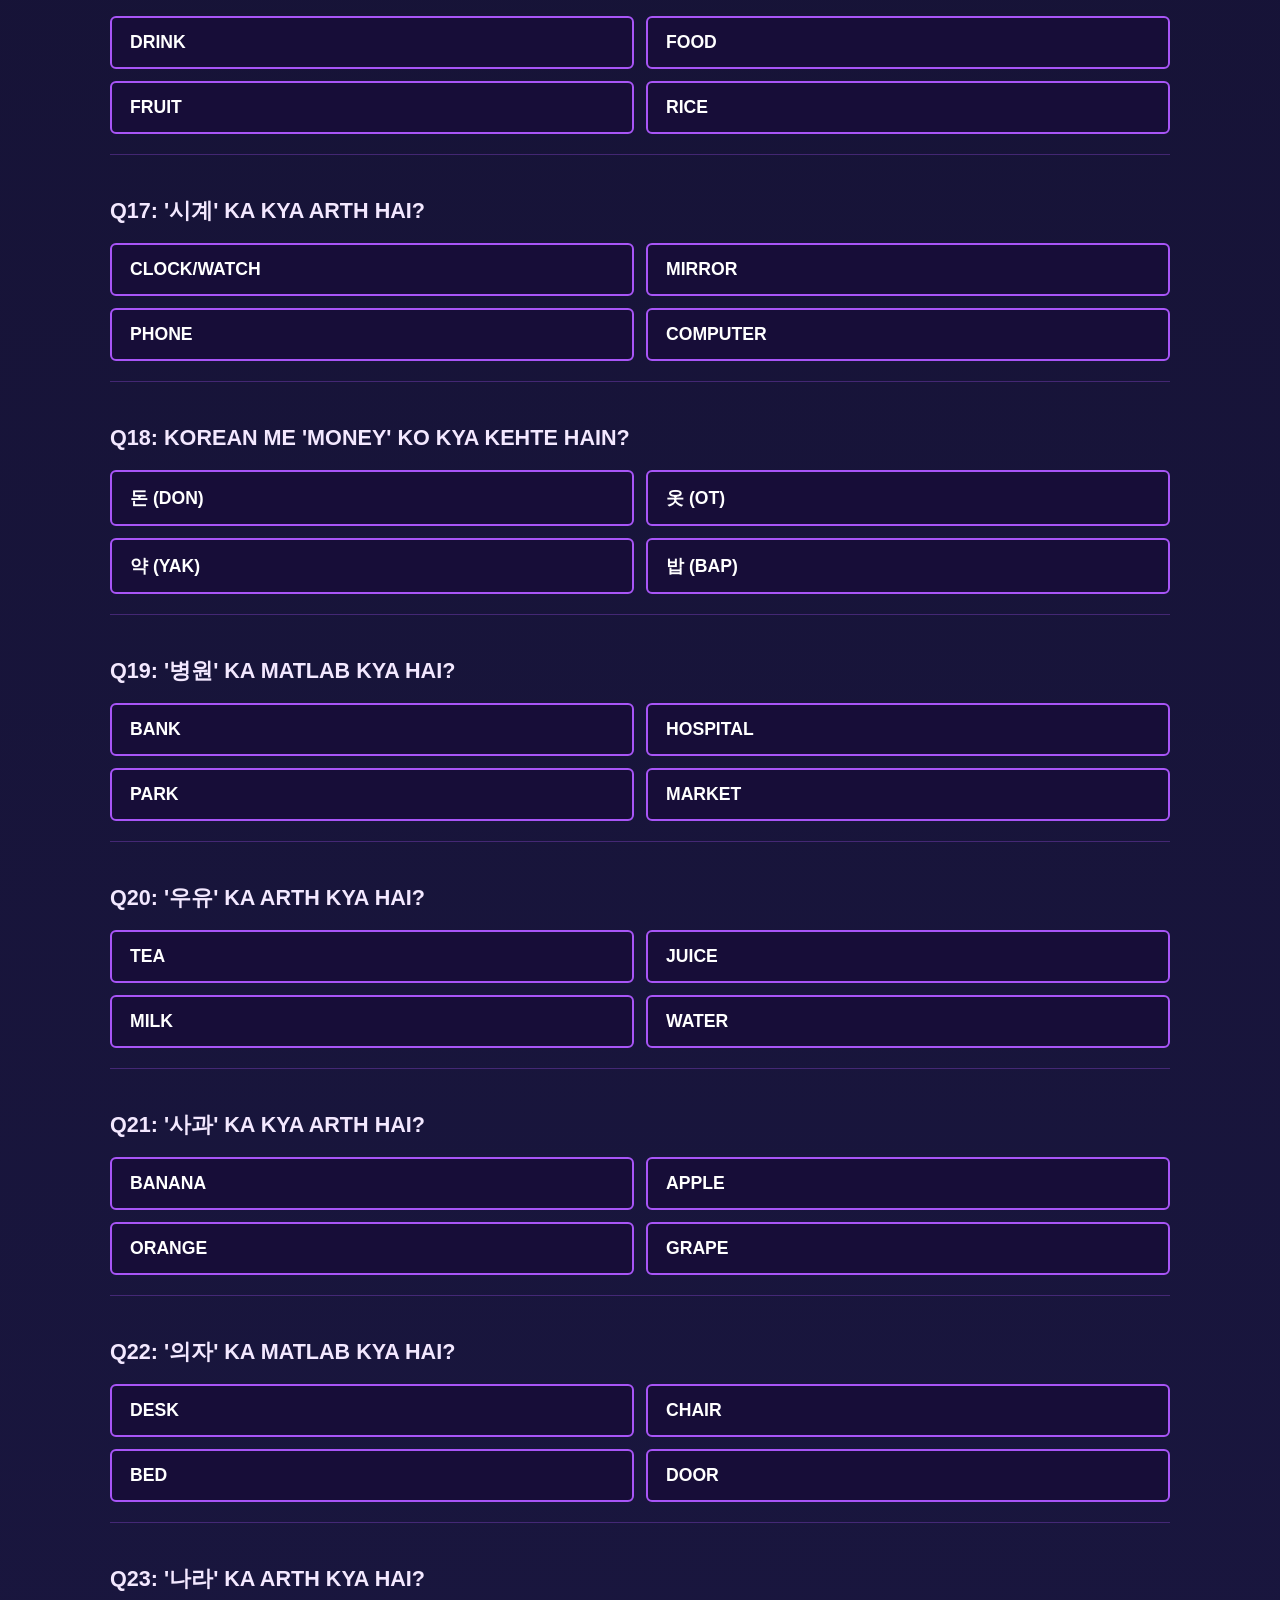
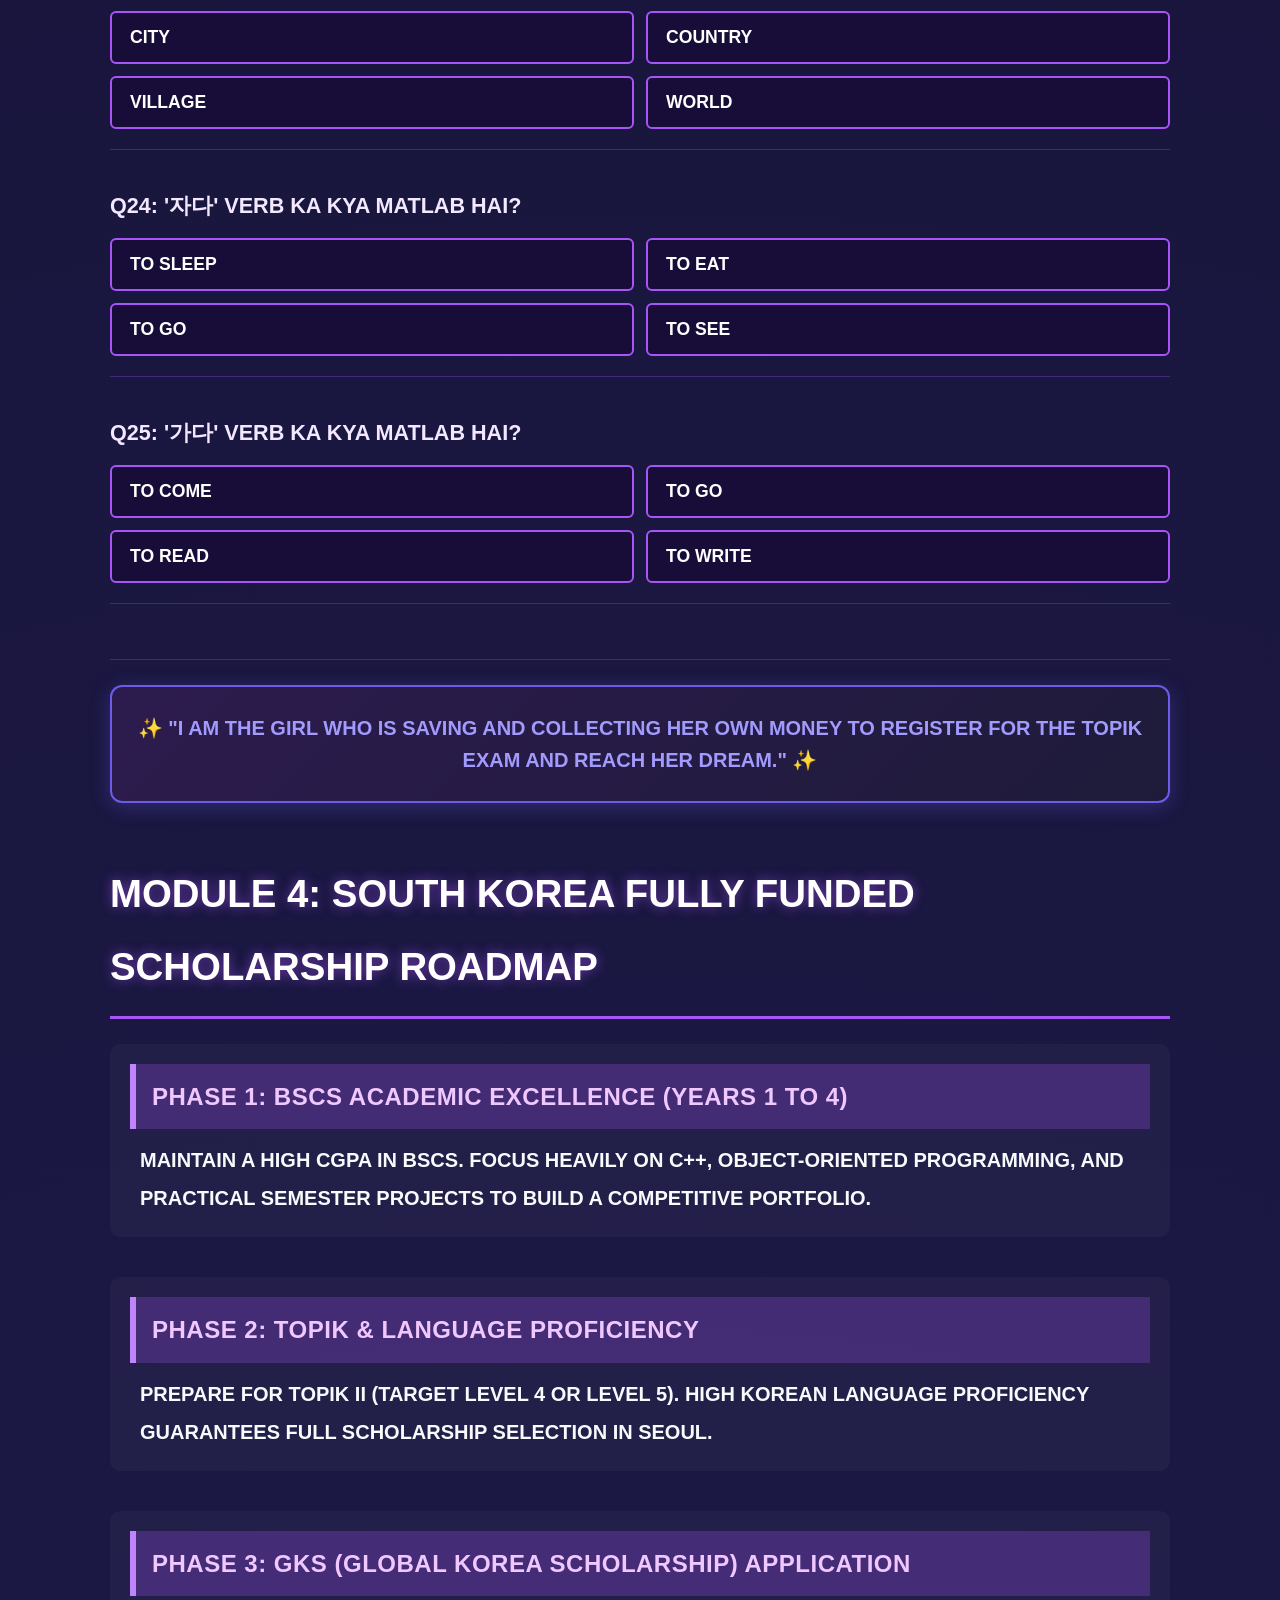
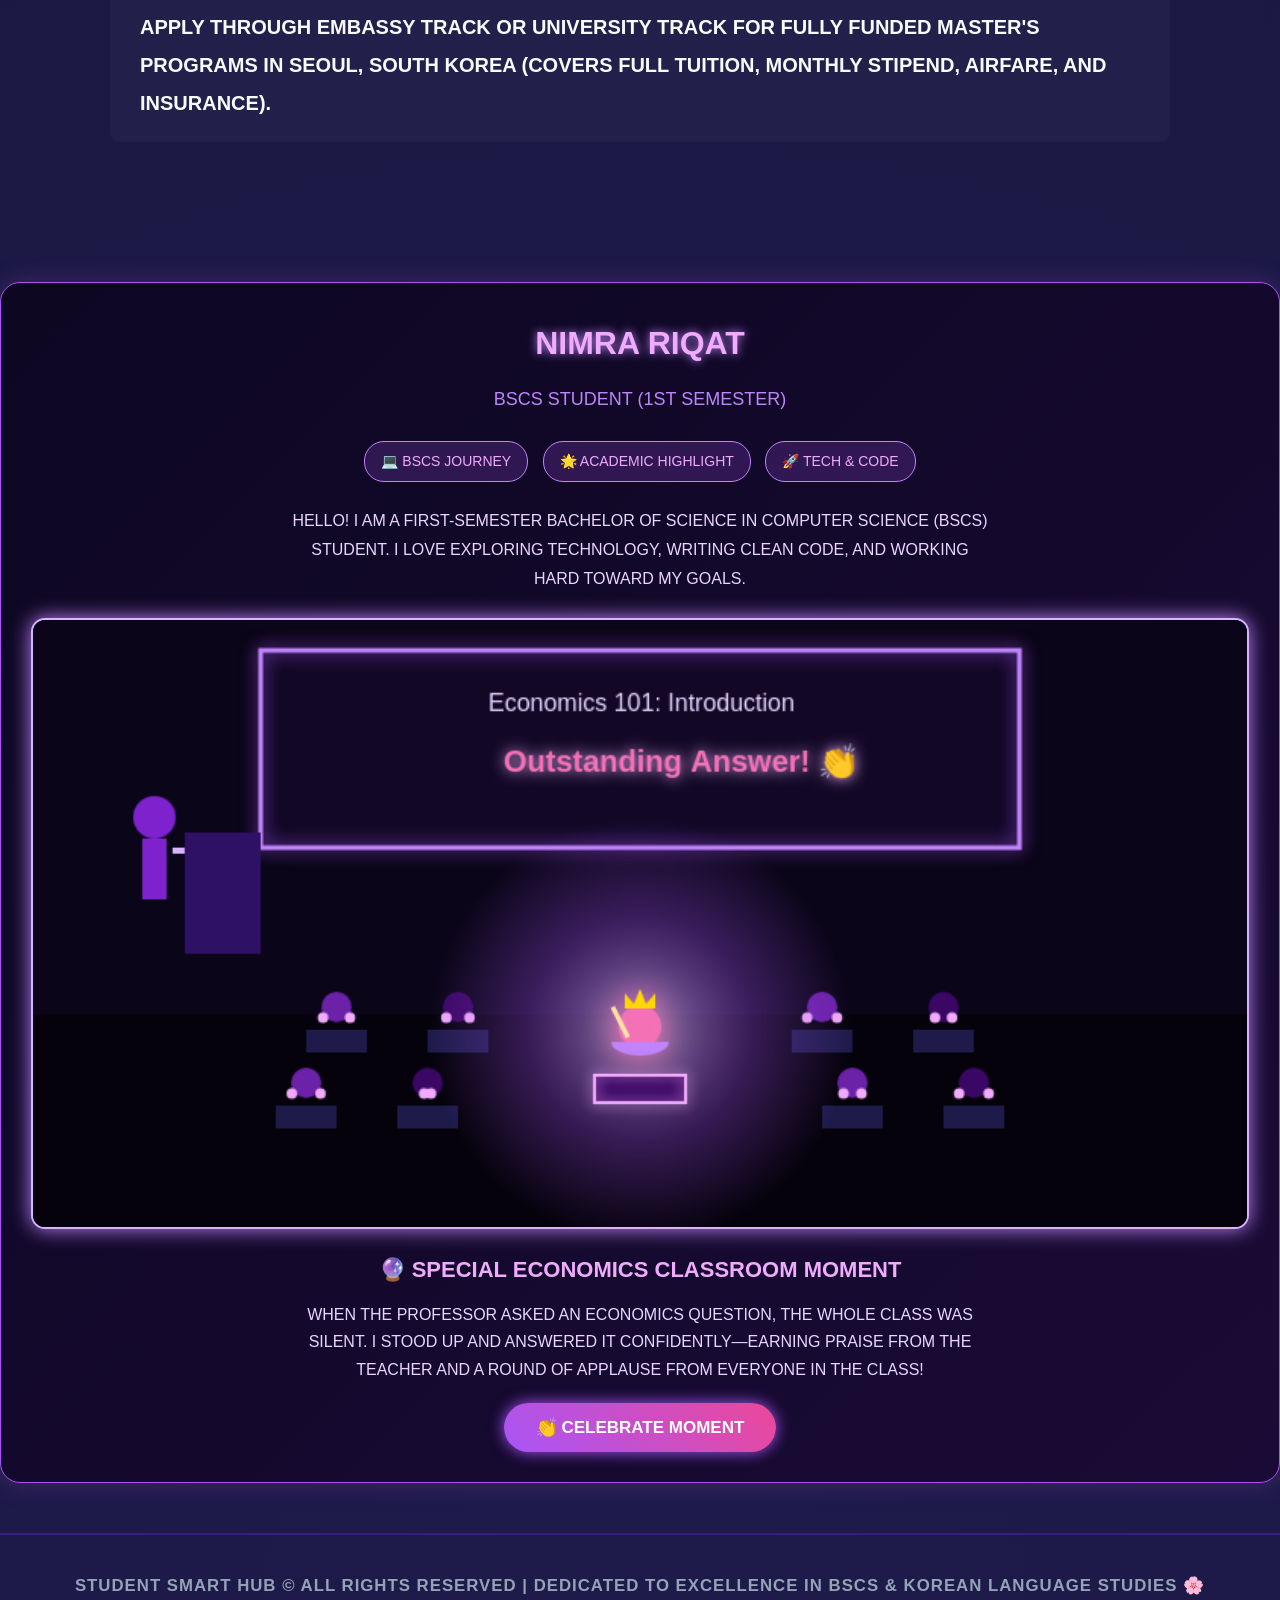
==== commit 3226c508: "Update index.html" ====
--- a/index.html
+++ b/index.html
@@ -1444,16 +1444,17 @@
 <!-- Hardware Lab Section Connected with Top Menu -->
 <div id="hardware-lab" style="margin: 35px 0; background: rgba(30, 20, 50, 0.85); padding: 35px; border-radius: 14px; border: 2px solid #8a2be2; box-shadow: 0 6px 25px rgba(138, 43, 226, 0.3);">
     
+    <!-- Section Title & Description matching other website modules -->
+    <h2 style="color: #da70d6; font-size: 1.8rem; margin-bottom: 8px; font-weight: bold; text-transform: uppercase;">Practical Hardware Teardown Lab</h2>
+    <p style="color: #e6e6fa; font-size: 1.1rem; margin-bottom: 20px; line-height: 1.5;">Real-world reverse engineering & circuit analysis of electronic devices.</p>
+
     <!-- Toggle Button matching website's other buttons -->
-    <button onclick="var labBox = document.getElementById('hardware-lab-content'); var btn = this; if(labBox.style.display === 'none') { labBox.style.display = 'block'; btn.innerHTML = '🛠️ HIDE HARDWARE LAB 🔼'; } else { labBox.style.display = 'none'; btn.innerHTML = '🛠️ SHOW HARDWARE LAB 🔽'; }" style="background: linear-gradient(135deg, #8a2be2, #9370db); color: #ffffff; border: none; padding: 16px 24px; font-size: 1.2rem; font-weight: bold; border-radius: 10px; cursor: pointer; width: 100%; text-align: left; transition: 0.3s; box-shadow: 0 4px 15px rgba(138, 43, 226, 0.4);">
+    <button onclick="var labBox = document.getElementById('hardware-lab-content'); var btn = this; if(labBox.style.display === 'none') { labBox.style.display = 'block'; btn.innerHTML = '🛠️ HIDE HARDWARE LAB 🔼'; } else { labBox.style.display = 'none'; btn.innerHTML = '🛠️ SHOW HARDWARE LAB 🔽'; }" style="background: linear-gradient(135deg, #8a2be2, #9370db); color: #ffffff; border: none; padding: 14px 22px; font-size: 1.1rem; font-weight: bold; border-radius: 10px; cursor: pointer; width: 100%; text-align: left; transition: 0.3s; box-shadow: 0 4px 15px rgba(138, 43, 226, 0.4);">
         🛠️ SHOW HARDWARE LAB 🔽
     </button>
 
     <!-- Collapsible Content Box -->
     <div id="hardware-lab-content" style="display: none; margin-top: 25px; padding-top: 25px; border-top: 1px solid rgba(138, 43, 226, 0.4);">
-        
-        <h2 style="color: #da70d6; font-size: 1.9rem; margin-bottom: 12px; font-weight: bold; text-transform: uppercase;">Practical Hardware Teardown Lab</h2>
-        <p style="color: #e6e6fa; font-size: 1.2rem; margin-bottom: 25px; line-height: 1.6;">Real-world reverse engineering & circuit analysis of electronic devices.</p>
         
         <div style="background: rgba(20, 10, 35, 0.95); padding: 25px; border-radius: 12px; border-left: 6px solid #8a2be2;">
             <h3 style="color: #dda0dd; font-size: 1.5rem; margin-bottom: 15px; font-weight: bold;">TV Remote Control Teardown & Circuit Analysis (Nikki)</h3>
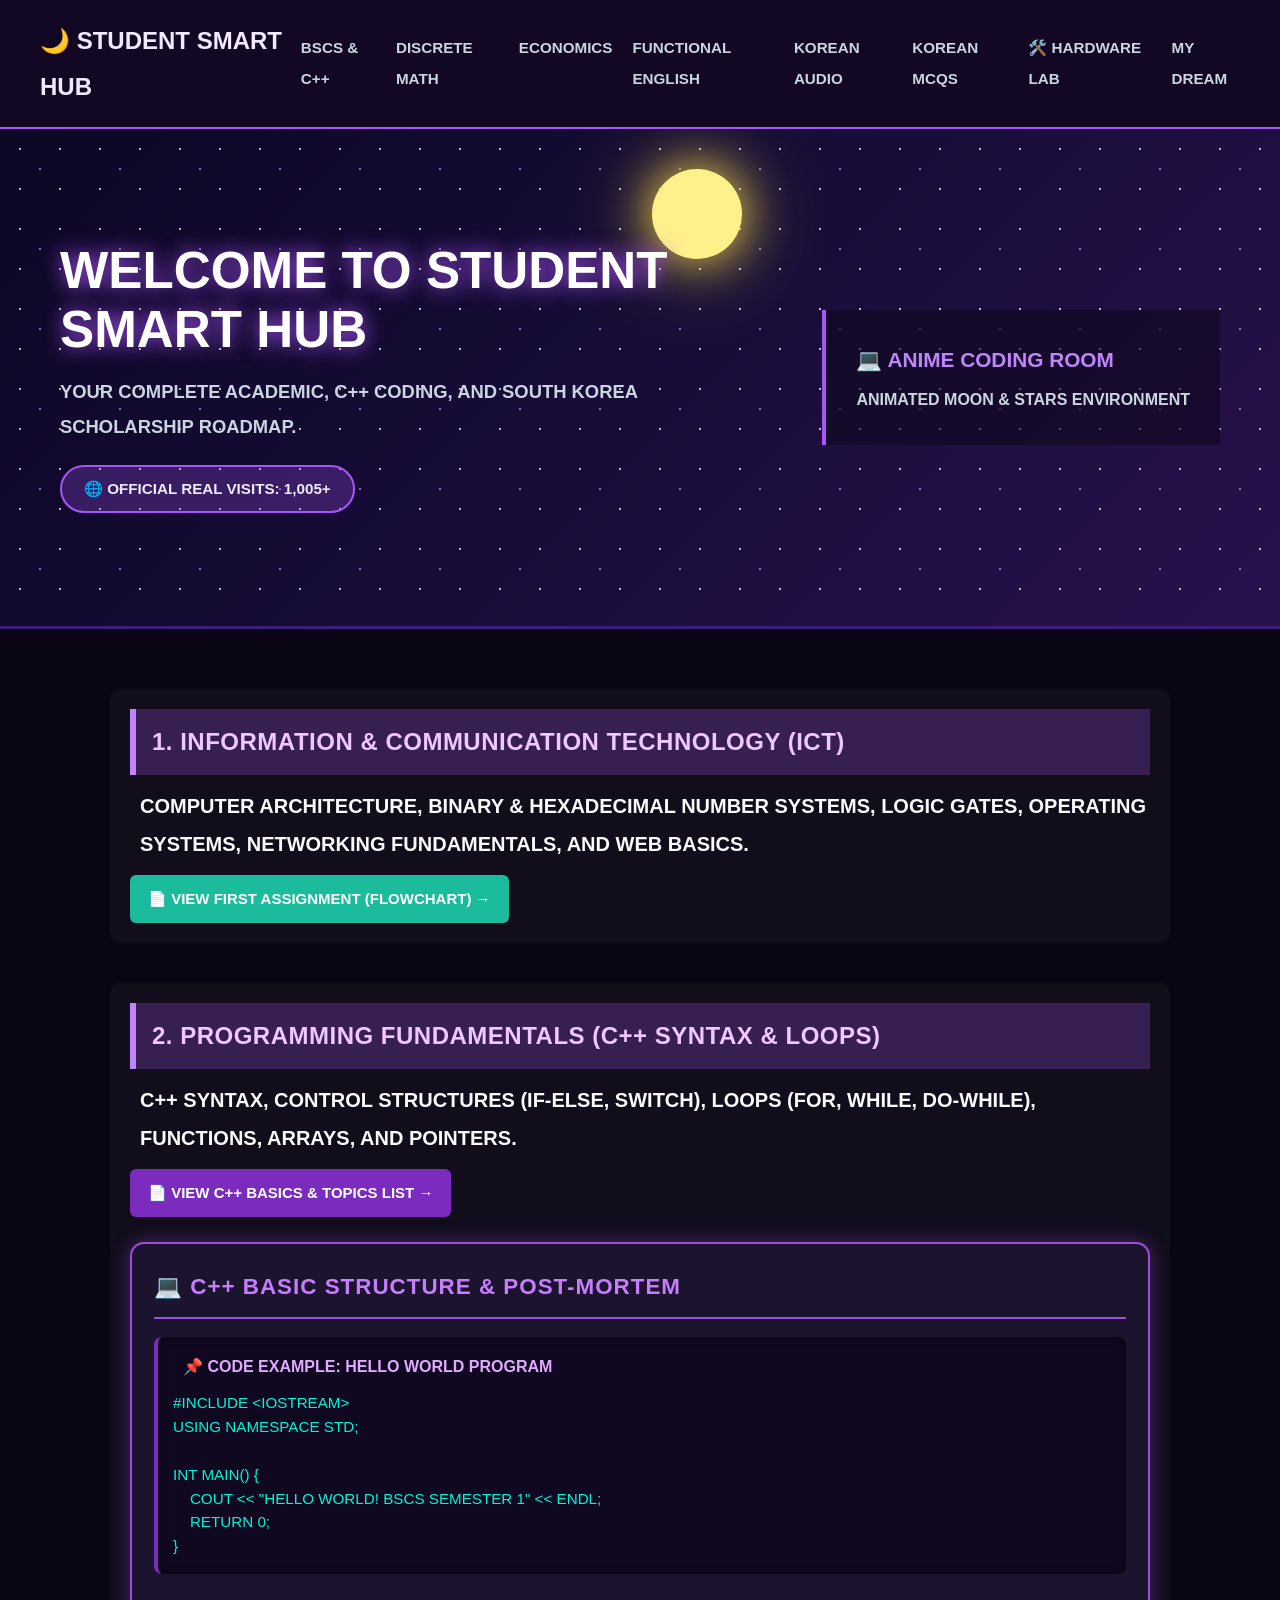
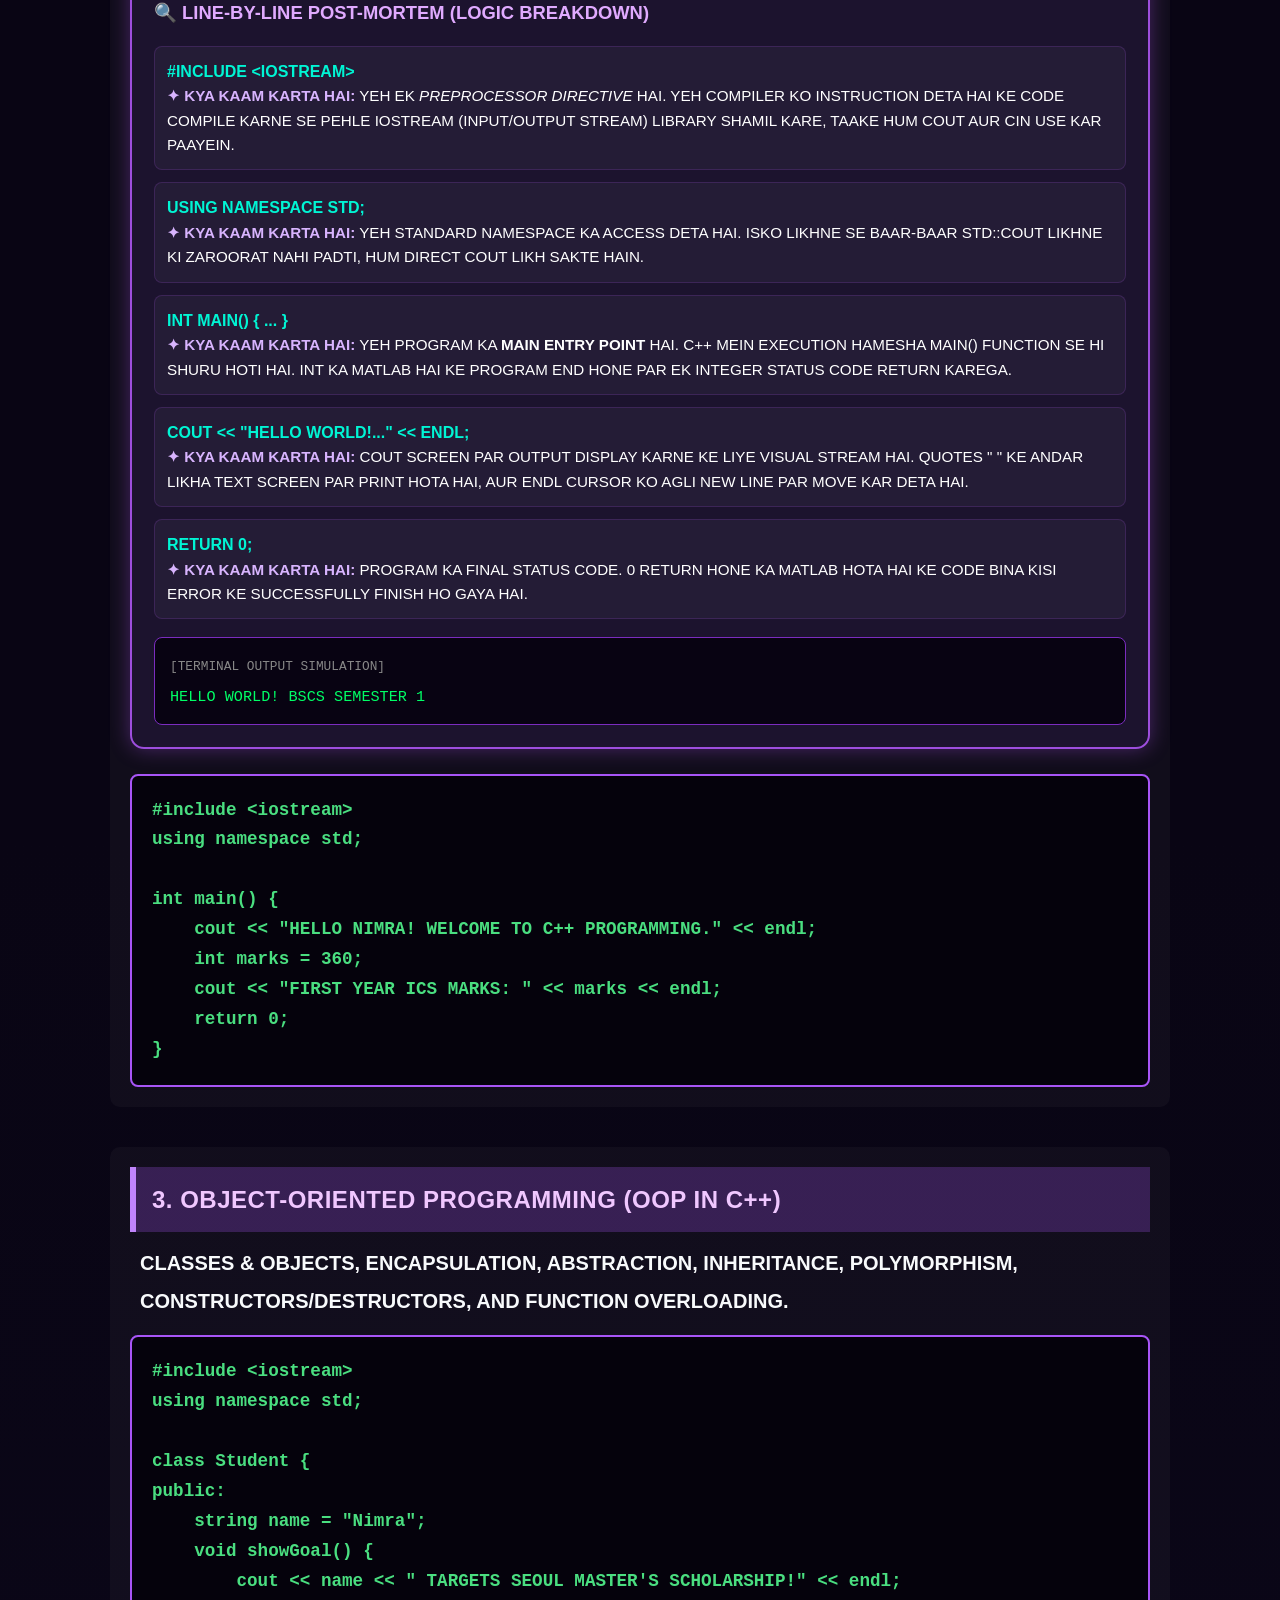
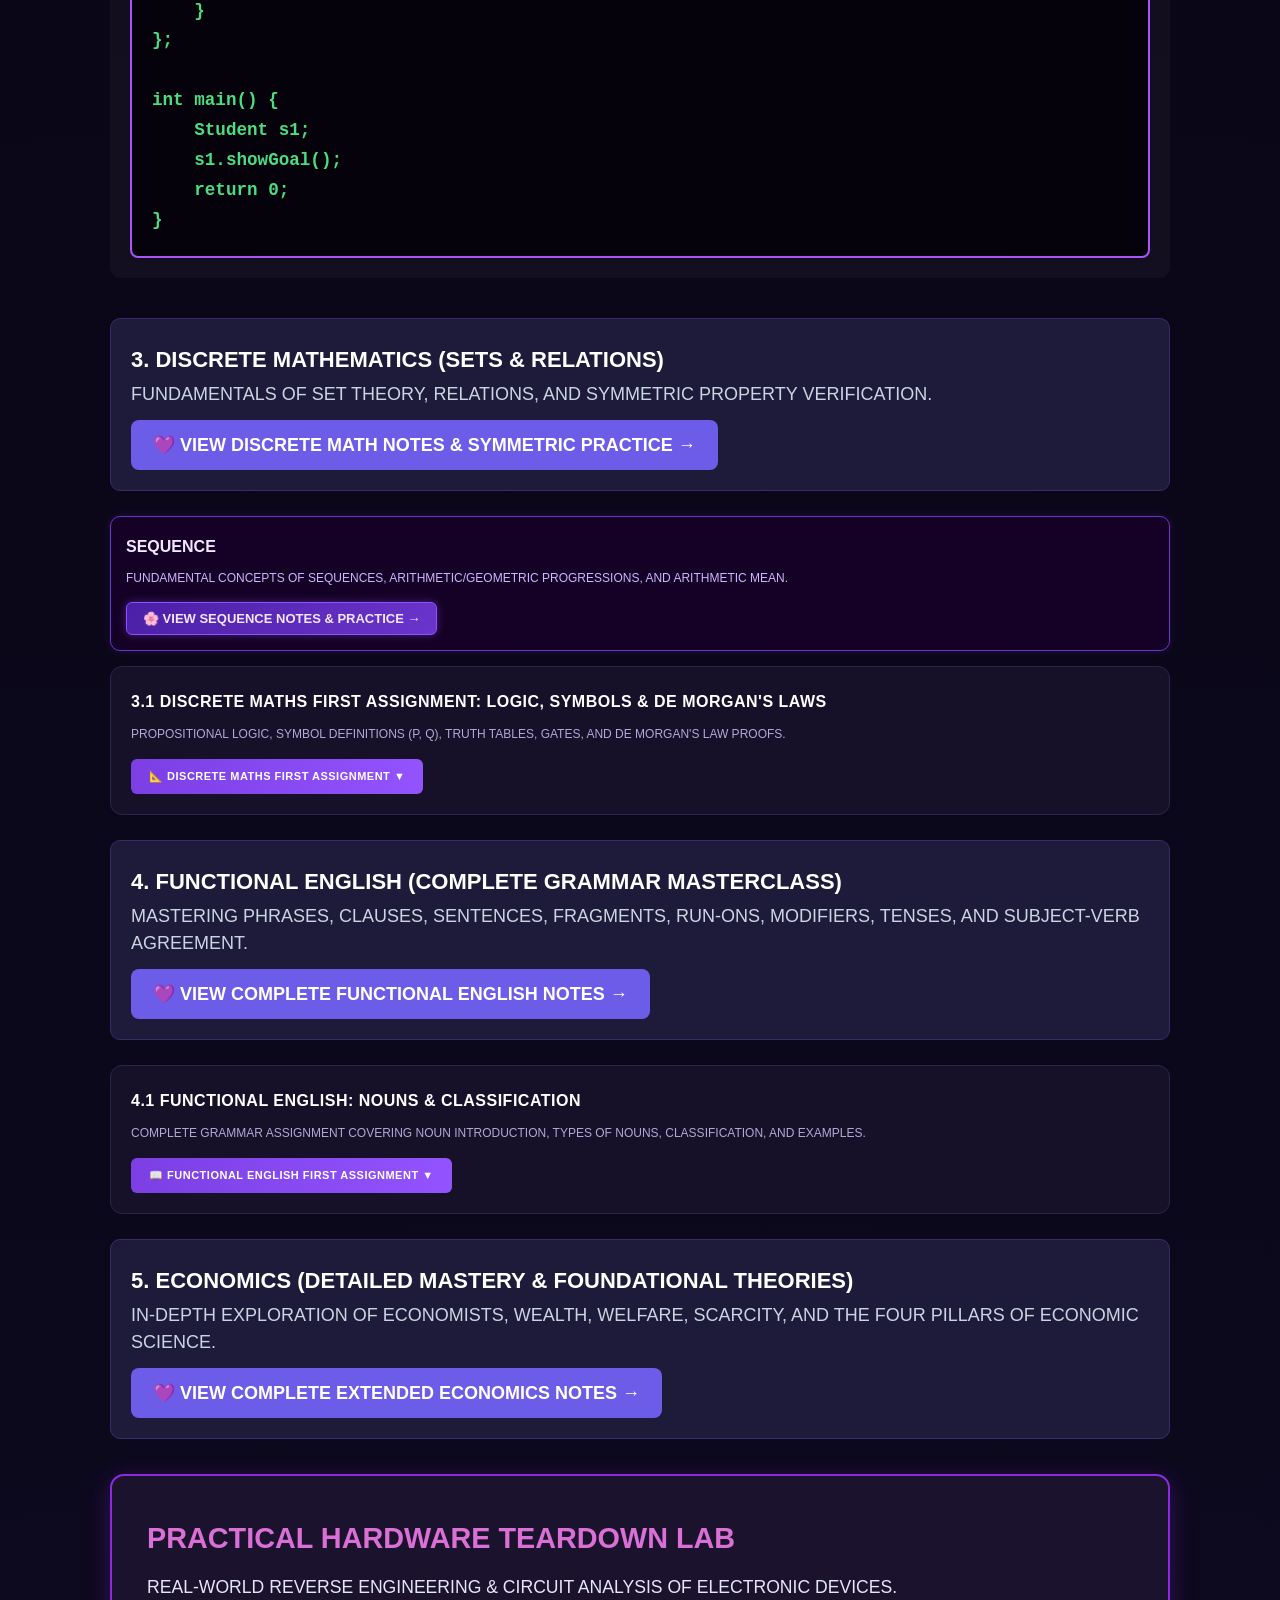
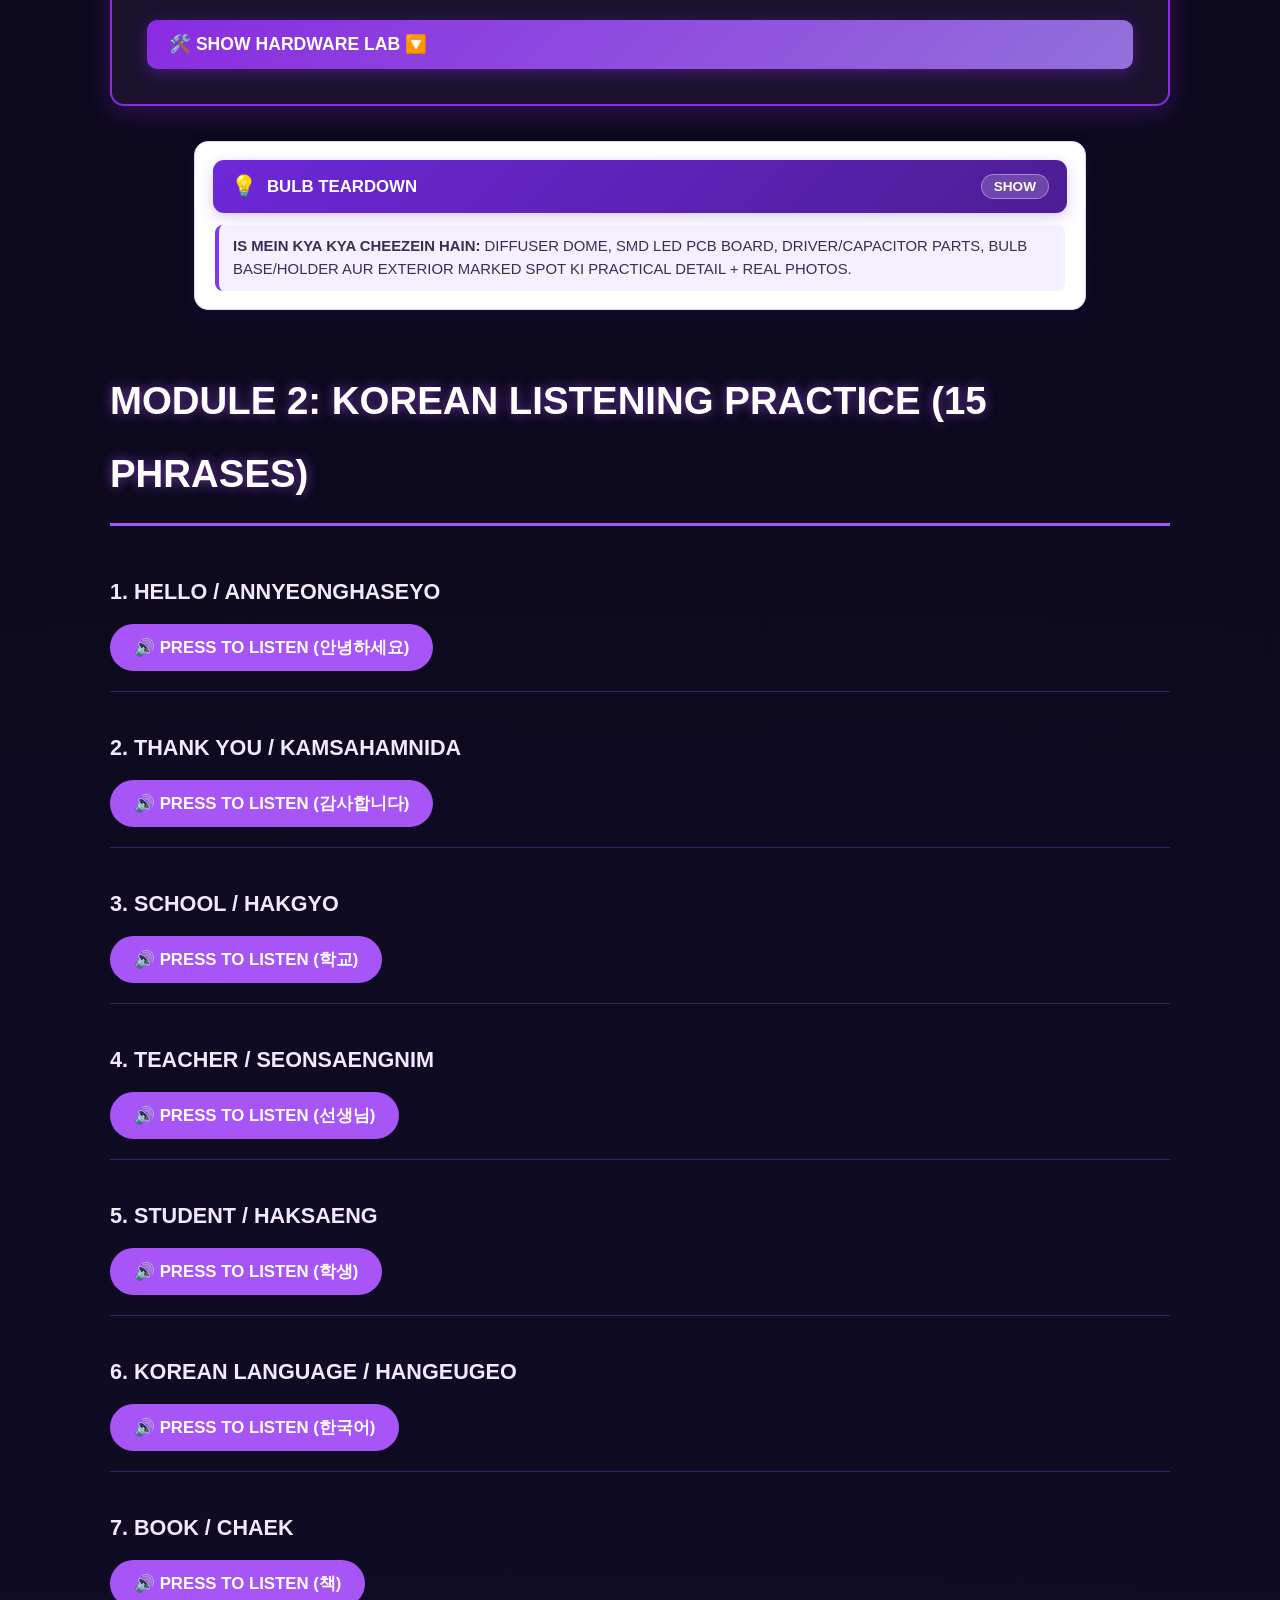
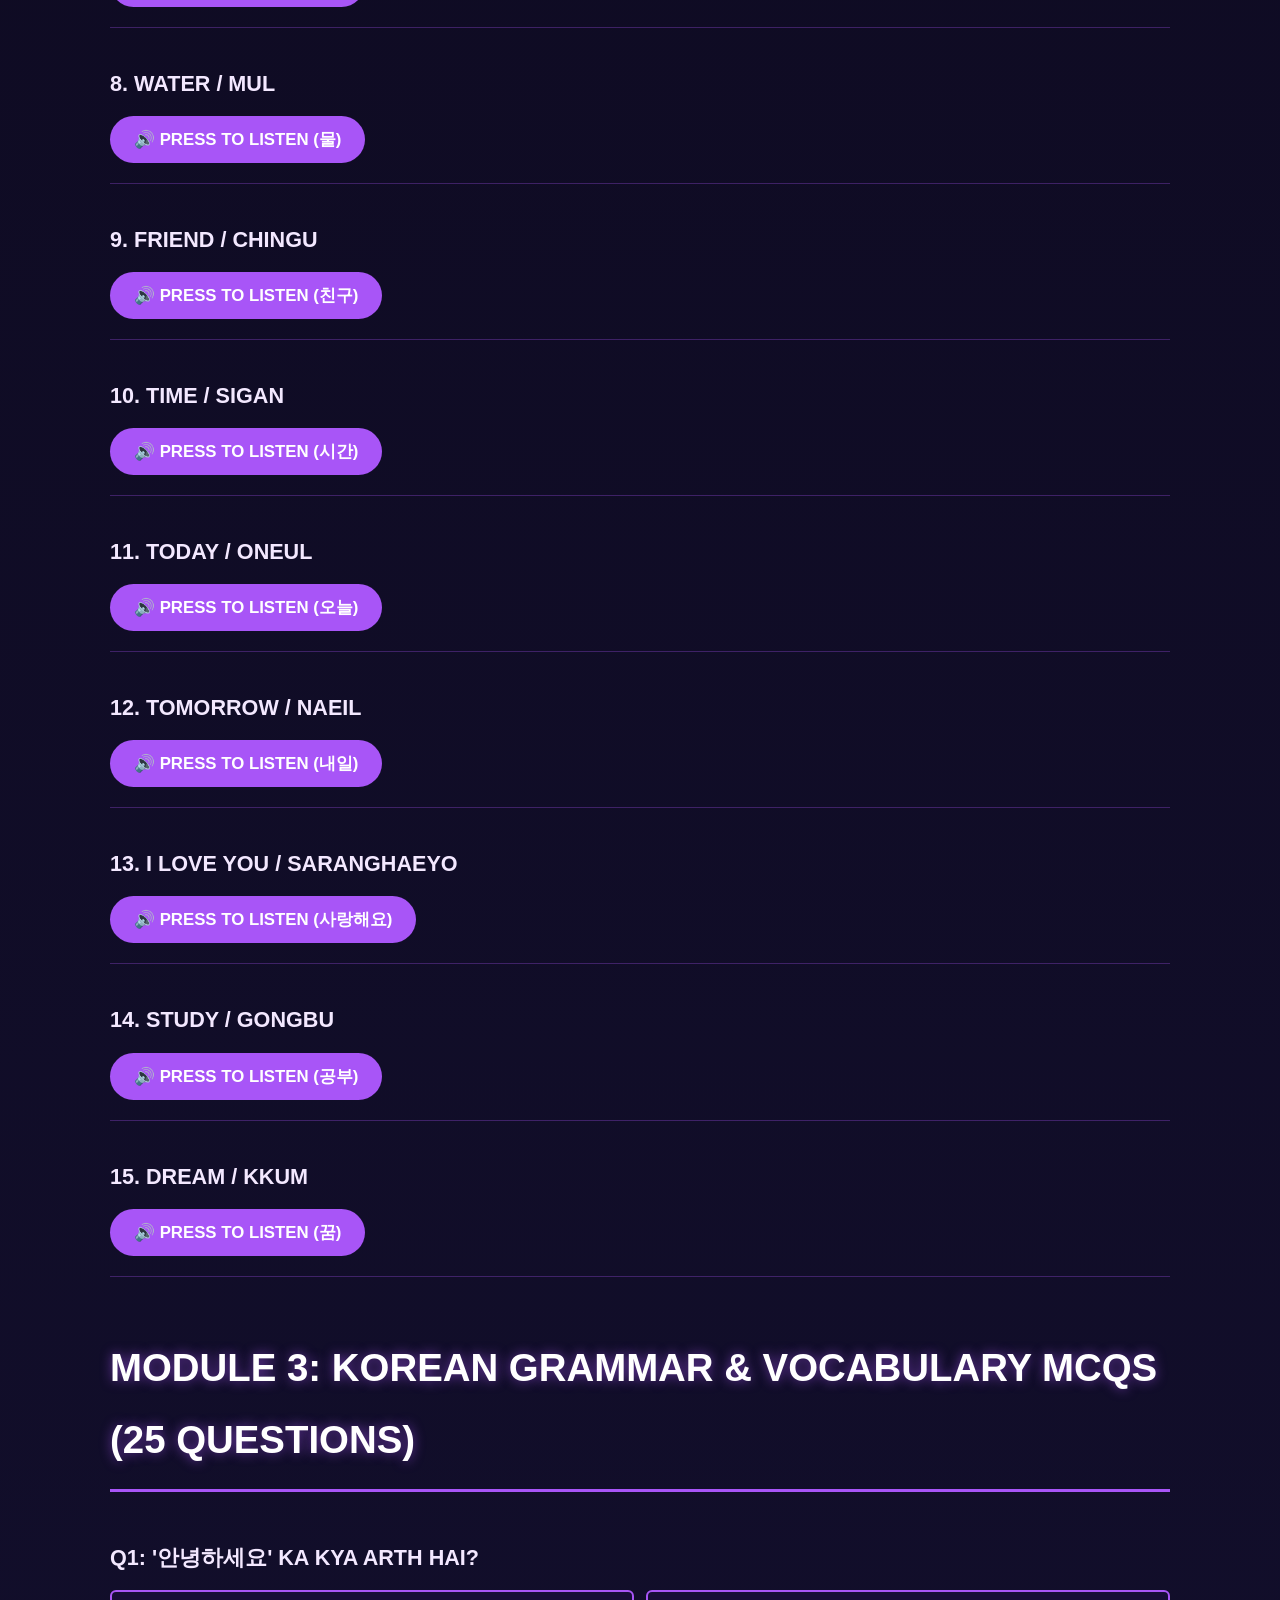
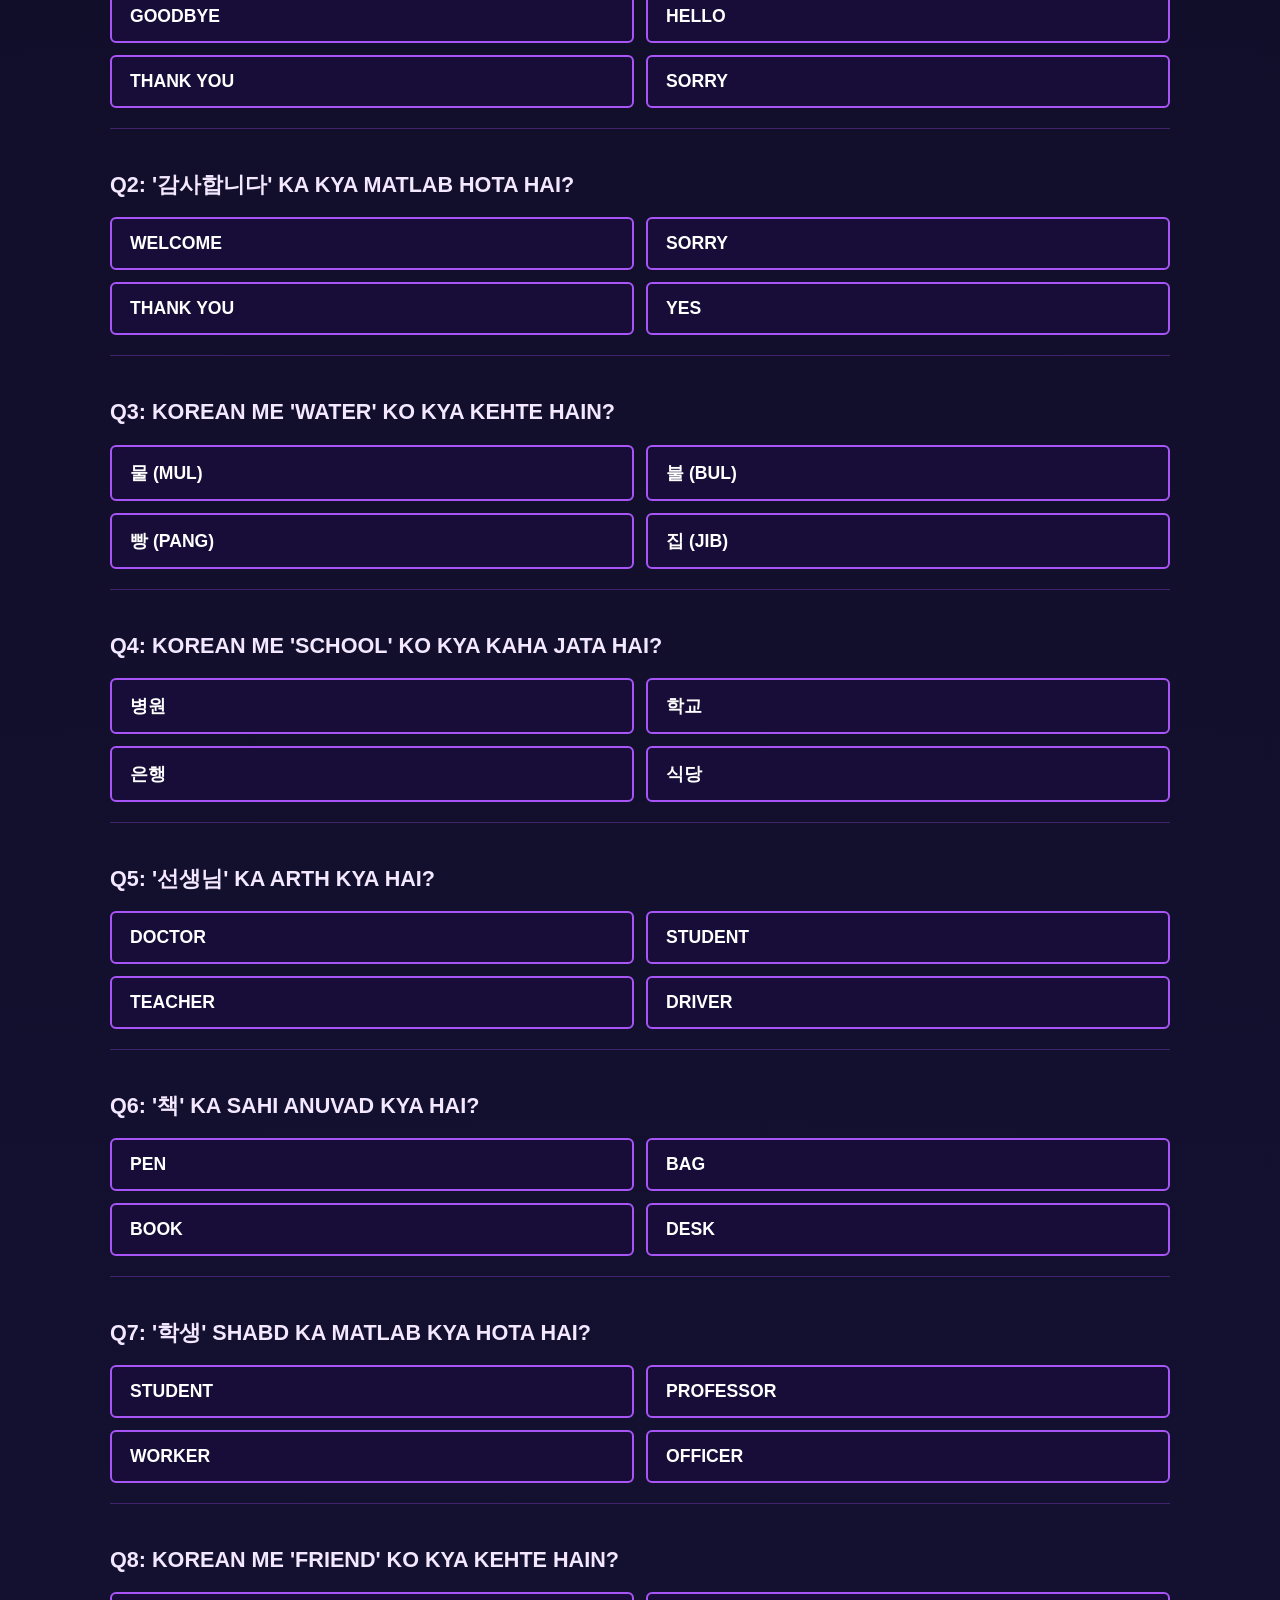
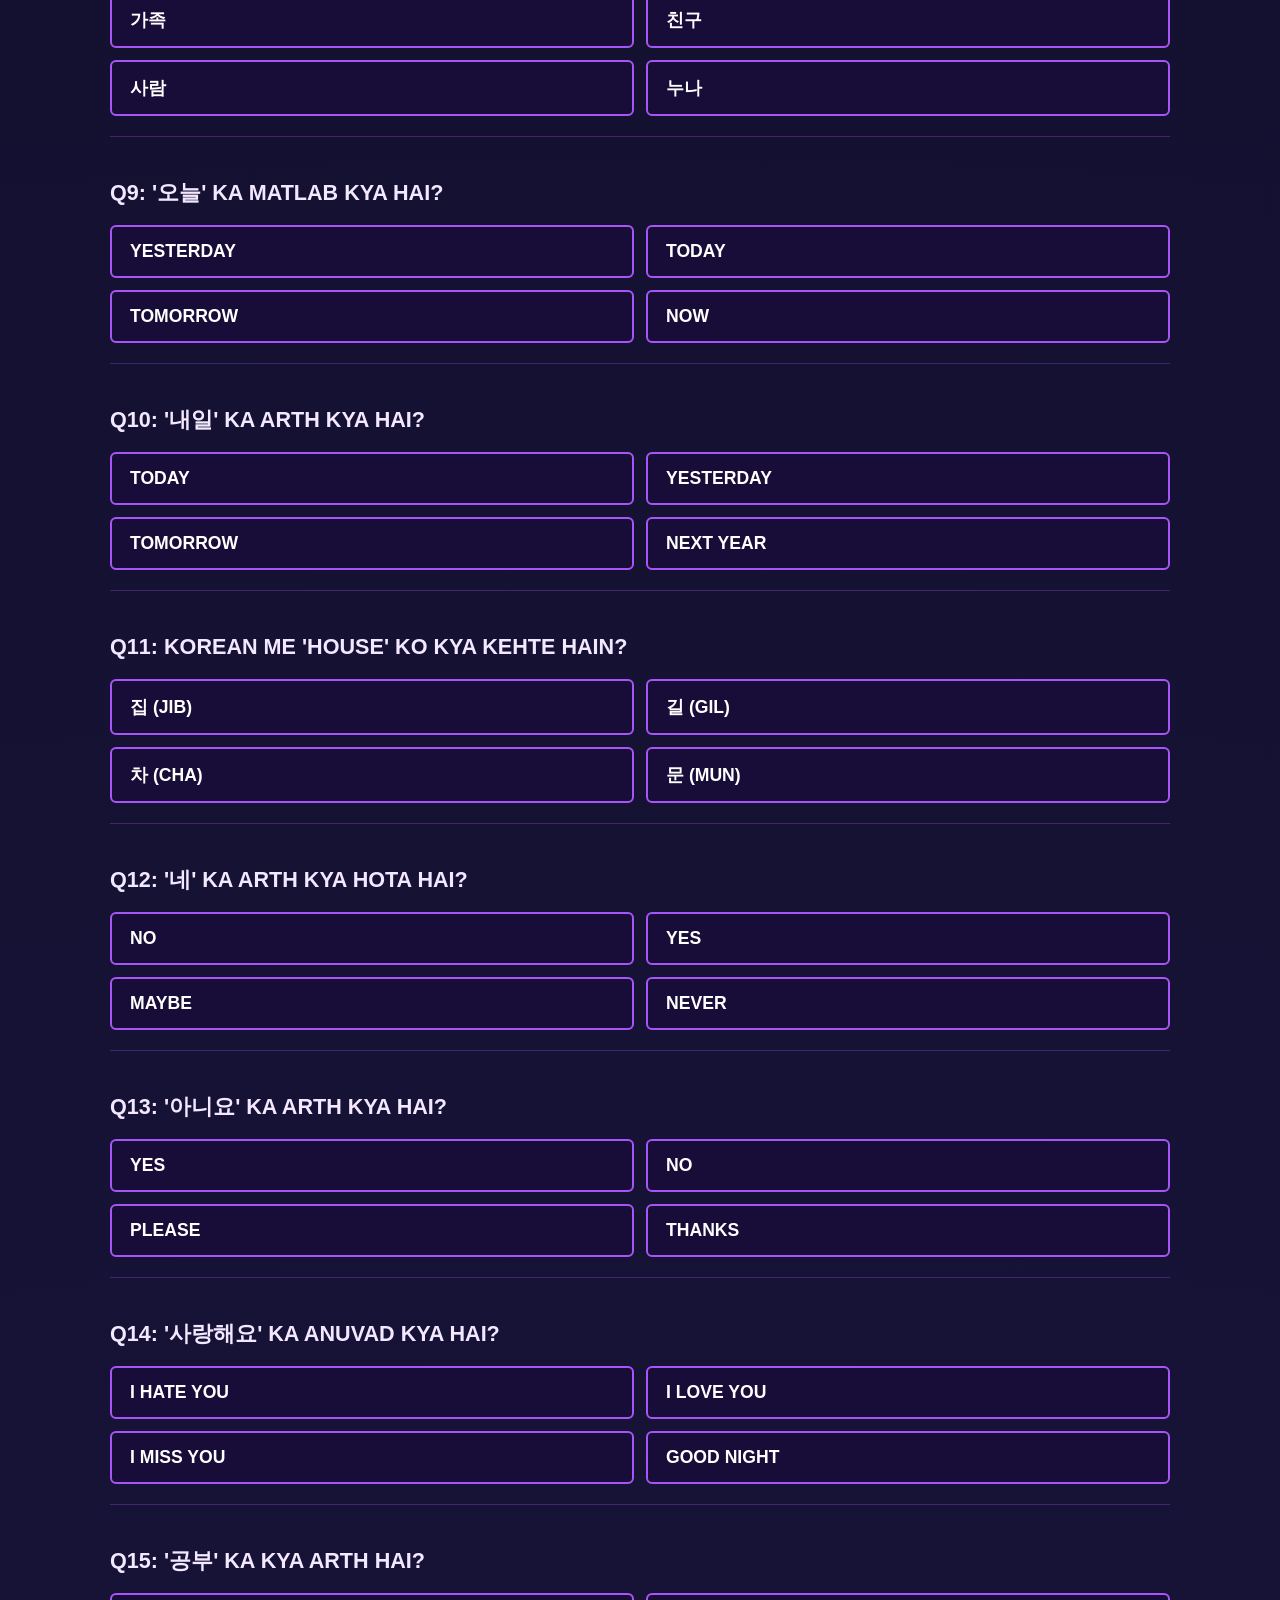
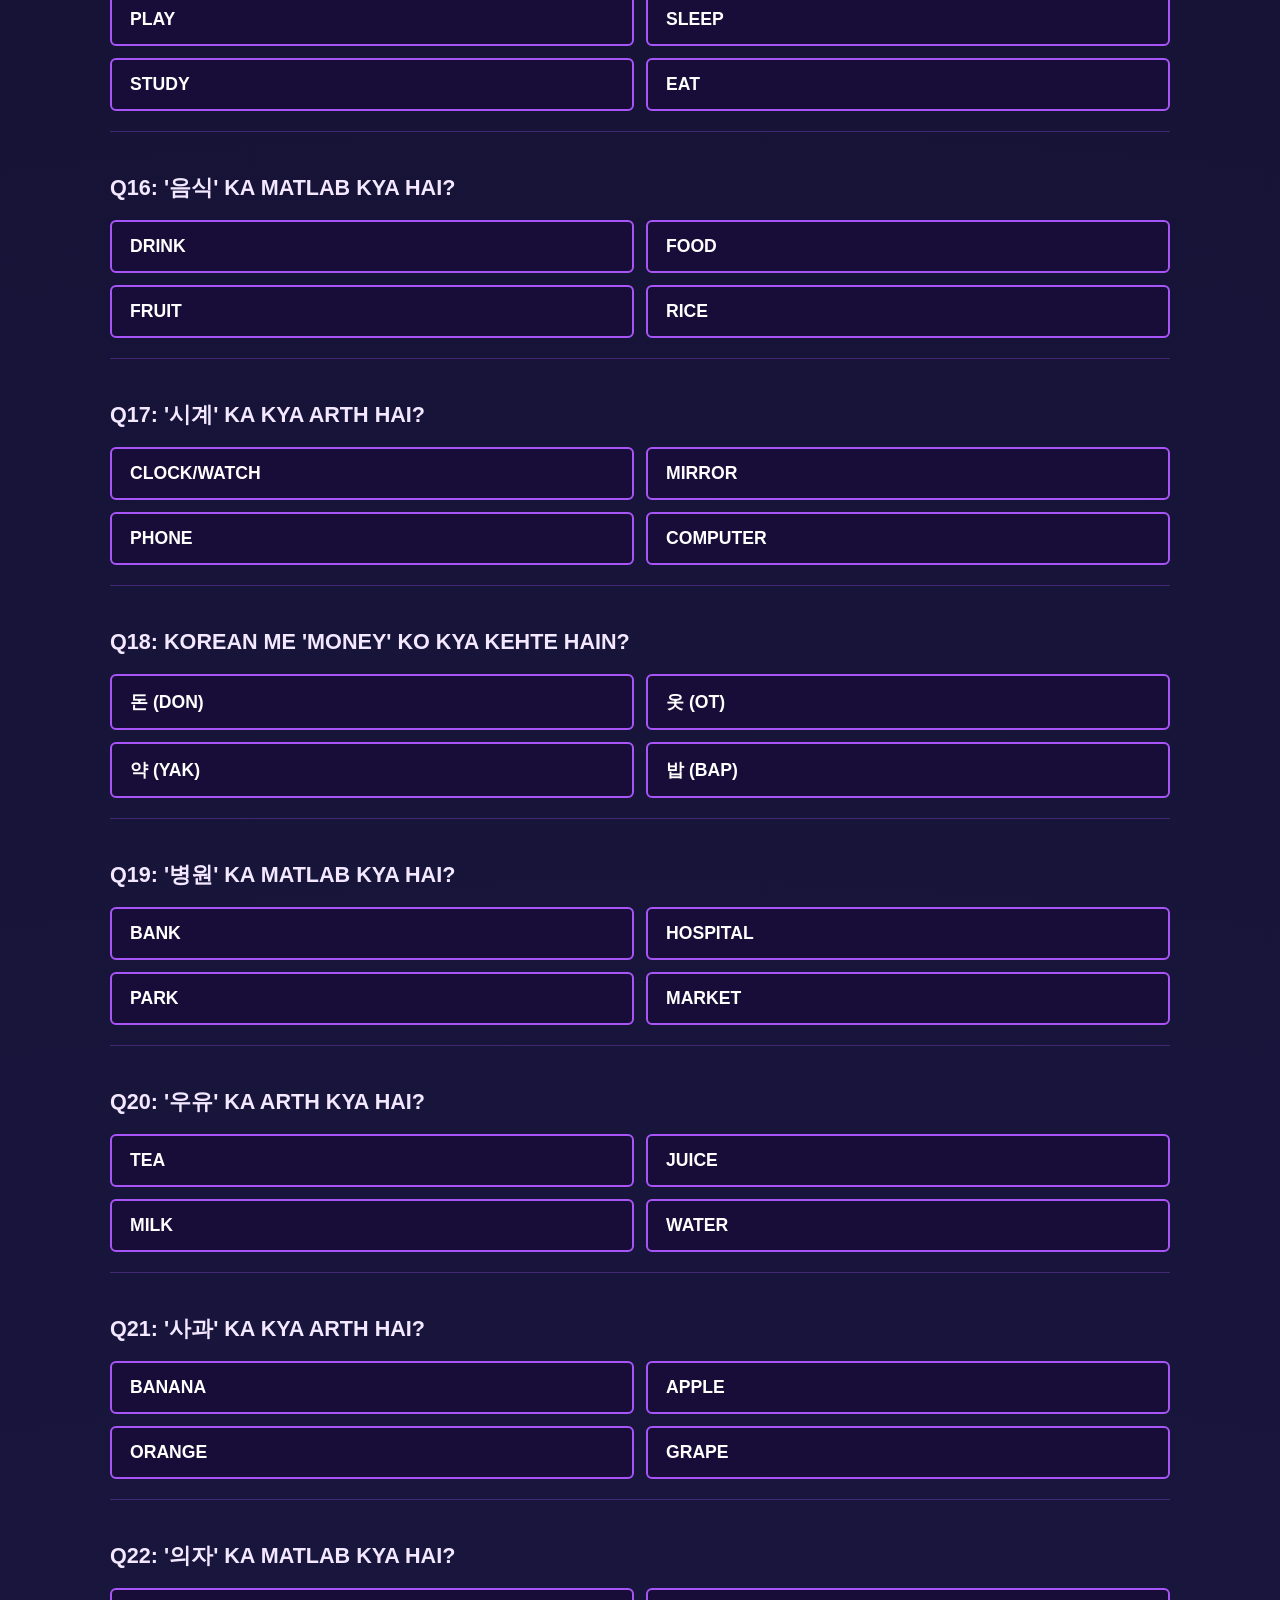
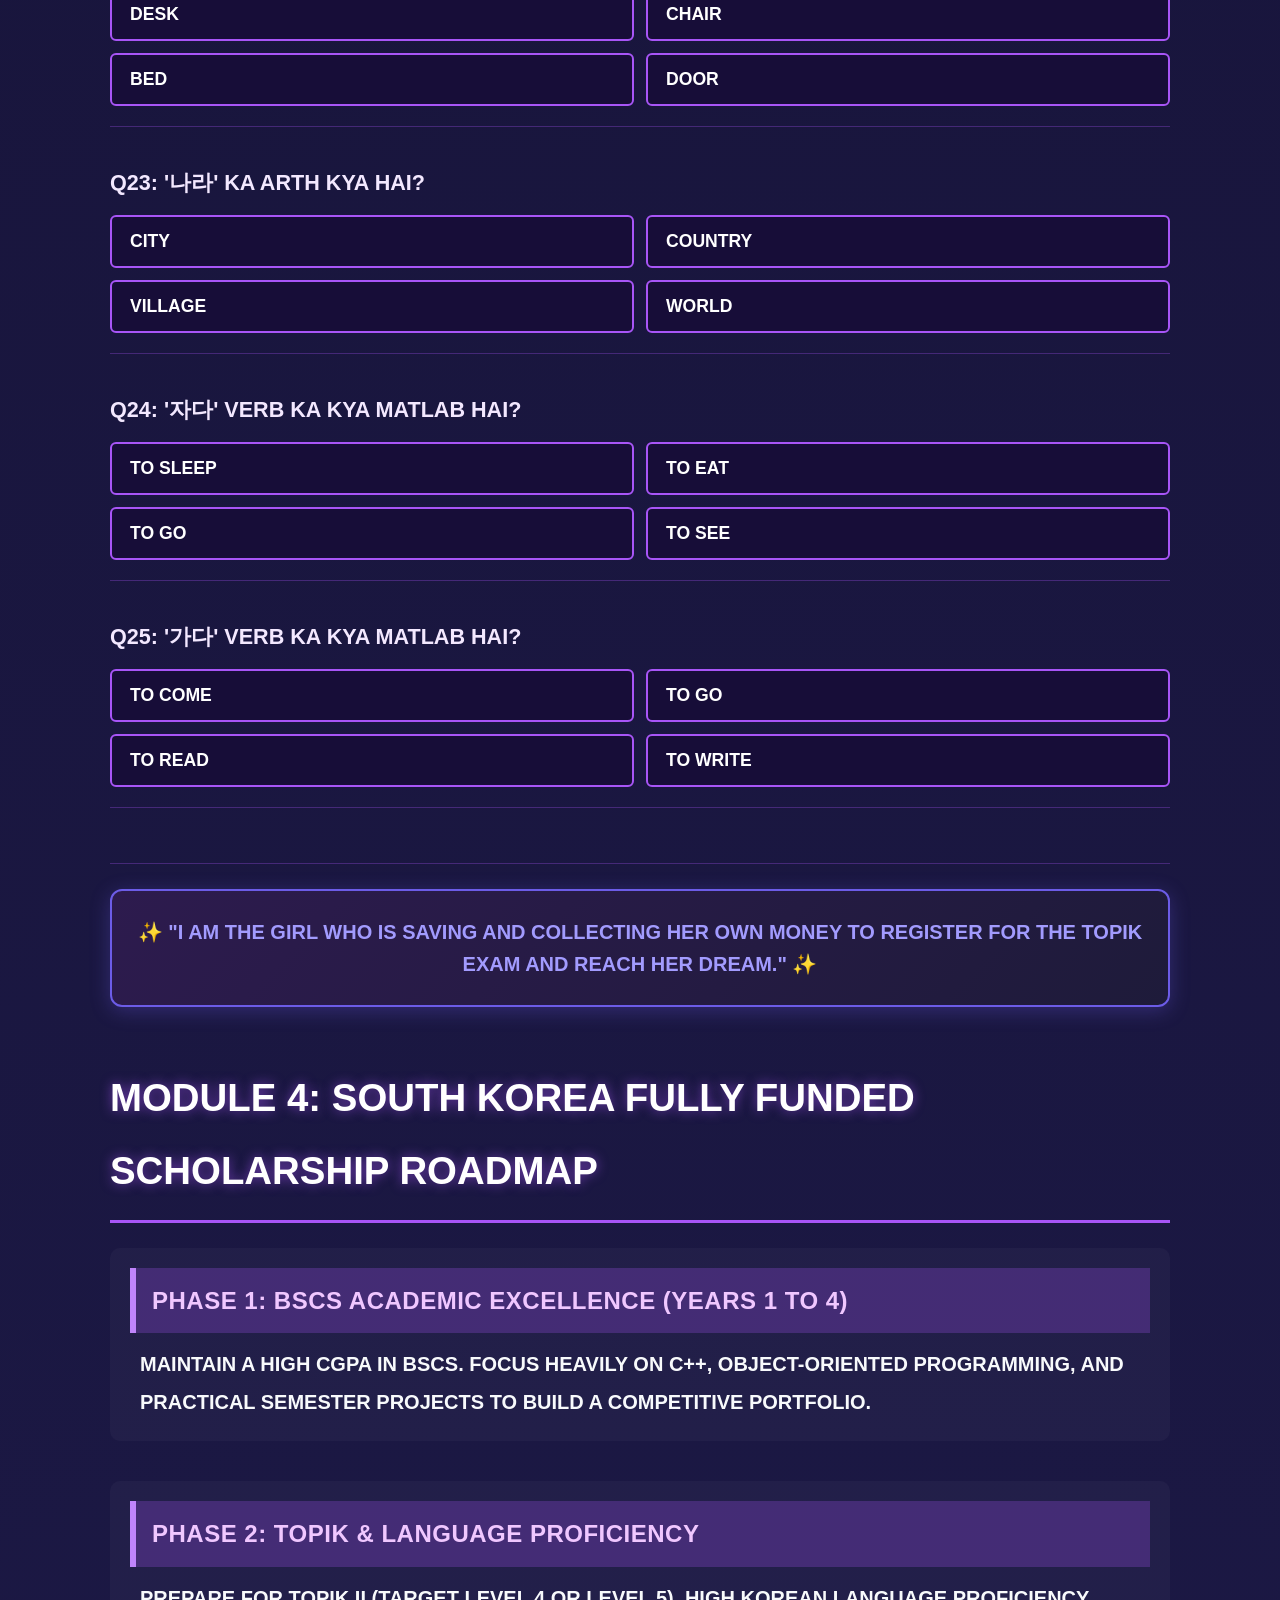
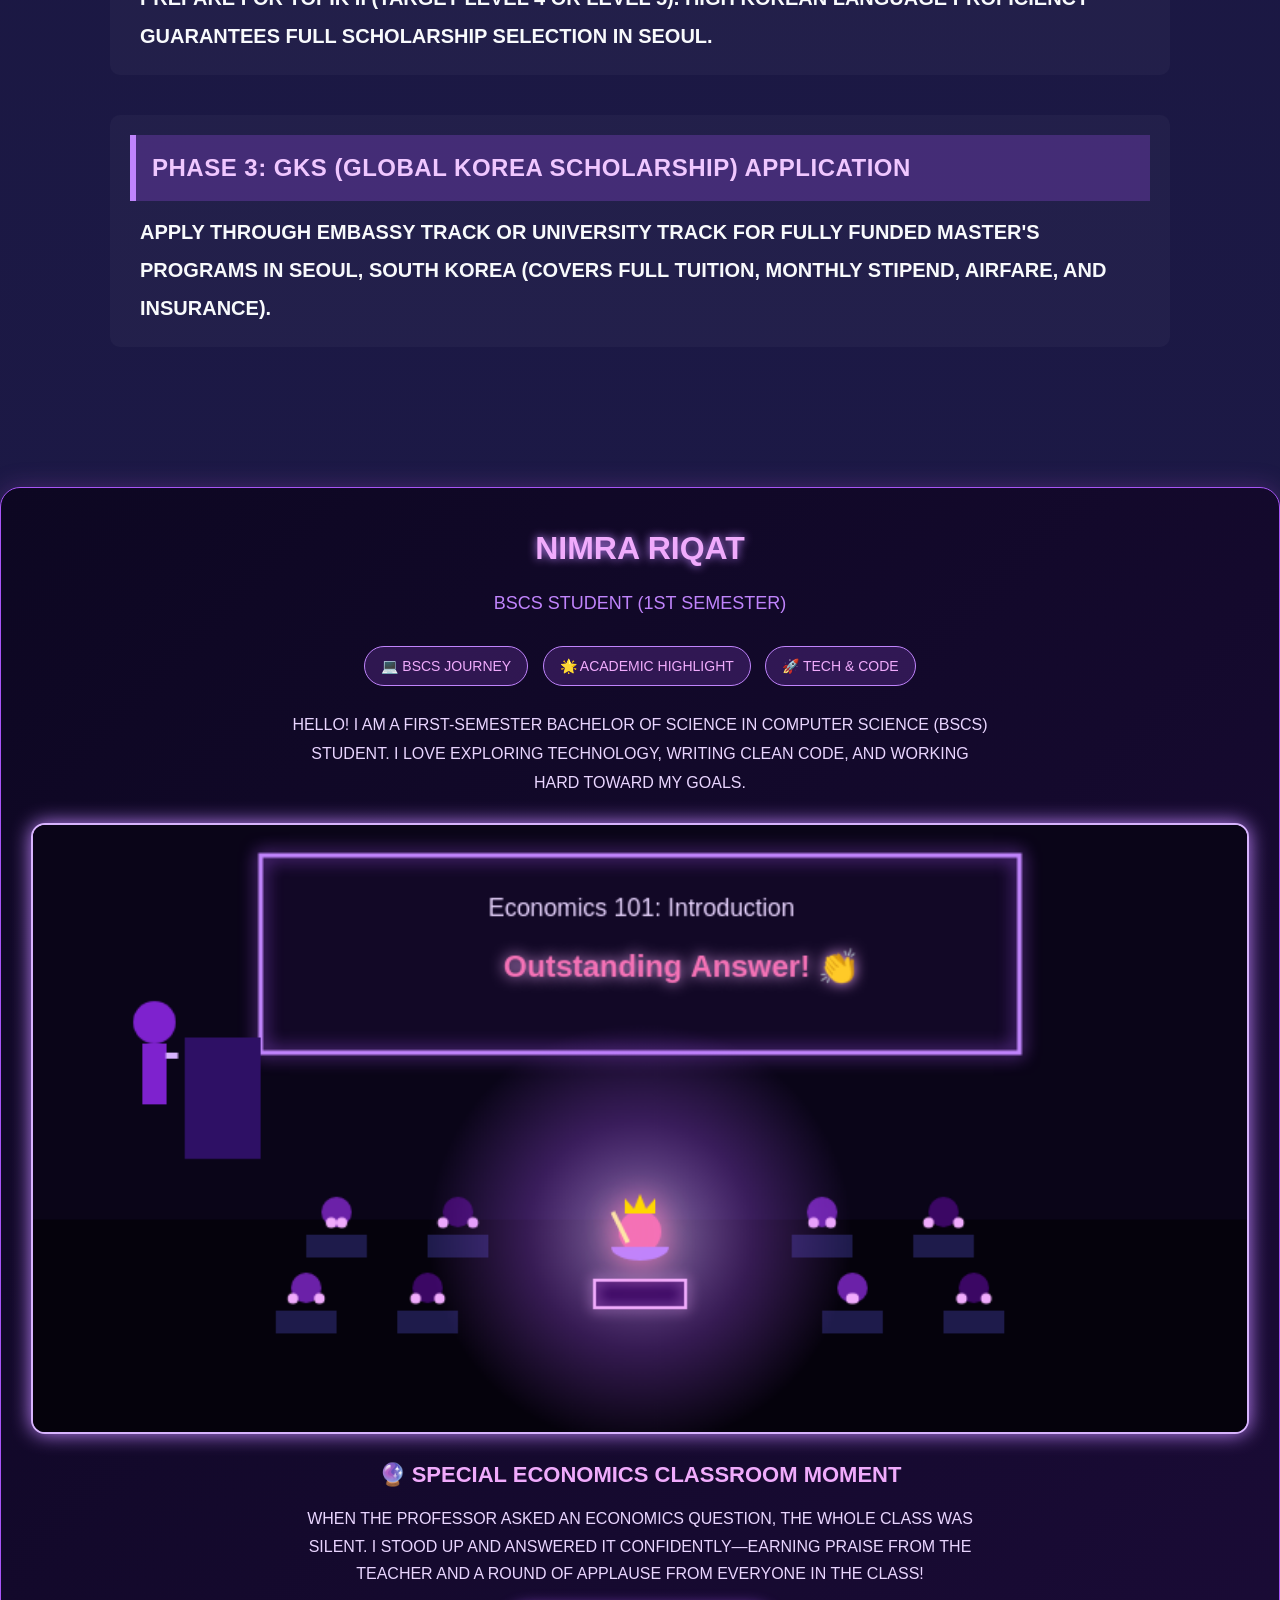
==== commit fbb7525d: "Update index.html" ====
--- a/index.html
+++ b/index.html
@@ -1489,6 +1489,289 @@
     </div>
 </div>
 
+<section class="bulb-toggle-section">
+  <div class="bulb-toggle-wrapper">
+    <!-- Toggle Button -->
+    <button
+      type="button"
+      id="bulbTeardownToggleBtn"
+      class="bulb-toggle-btn"
+      aria-expanded="false"
+      aria-controls="bulbTeardownPanel"
+    >
+      <div class="bulb-btn-left">
+        <div class="bulb-emoji" aria-hidden="true">💡</div>
+        <div>Bulb Teardown</div>
+      </div>
+      <div id="bulbToggleStateLabel" class="bulb-state-pill">Show</div>
+    </button>
+
+    <!-- Button Ke Neeche Items Ki Summary -->
+    <p class="bulb-summary-line">
+      <strong>Is mein kya kya cheezein hain:</strong> Diffuser dome, SMD LED PCB board, driver/capacitor parts, bulb base/holder aur exterior marked spot ki practical detail + real photos.
+    </p>
+
+    <!-- Expandable Detailed Content (Hidden by Default) -->
+    <div id="bulbTeardownPanel" class="bulb-detail-panel" hidden>
+      <div class="bulb-detail-block">
+        <h3>Purpose (Maqsad)</h3>
+        <p>
+          MEEZAN 12W LED bulb ko safe tareeqay se open karke uske andar ke parts ka practical observation karna—ke roshni aur circuit kaise kaam karta hai aur bahar/base ke paas kya mark ya condition nazar aati hai.
+        </p>
+      </div>
+
+      <div class="bulb-detail-block">
+        <h3>Teardown Flow &amp; Components Detail</h3>
+        <ol class="bulb-step-list">
+          <li>
+            <strong>Exterior &amp; Marked Spot Check:</strong> Bulb ko main power se alag aur thanda rakh kar bahari body aur base ke qareeb mark/spot dekha gaya.
+          </li>
+          <li>
+            <strong>Inside &amp; Diffuser View:</strong> Upar ka white diffuser hatane ke baad andar ki arrangement aur internal structure samjha gaya.
+          </li>
+          <li>
+            <strong>LED PCB &amp; Circuit Parts:</strong> Gol SMD LED board par lagi LED chips aur driver components (capacitors/resistors) ka jaiza liya gaya.
+          </li>
+          <li>
+            <strong>Bulb Holder &amp; Base Connection:</strong> Neeche wale screw base / holder side ke connection aur overall teardown assembly ko dekha gaya.
+          </li>
+        </ol>
+      </div>
+
+      <!-- Real Pictures Grid -->
+      <div class="bulb-real-photos">
+        <h3>Real Teardown Pictures</h3>
+        <div class="bulb-photo-grid">
+          <figure class="bulb-photo-card">
+            <img src="21325.jpg" alt="MEEZAN 12W bulb exterior and marked spot" />
+            <figcaption>
+              <strong>Exterior &amp; Spot:</strong> MEEZAN 12W body aur marked spot.
+            </figcaption>
+          </figure>
+
+          <figure class="bulb-photo-card">
+            <img src="bulb_inside.jpg" alt="Inside view of LED bulb" />
+            <figcaption>
+              <strong>Bulb Inside:</strong> Diffuser hatane ke baad andar ka view.
+            </figcaption>
+          </figure>
+
+          <figure class="bulb-photo-card">
+            <img src="Led_pcb.jpg" alt="LED PCB board and components" />
+            <figcaption>
+              <strong>LED PCB:</strong> LED chips aur circuit board.
+            </figcaption>
+          </figure>
+
+          <figure class="bulb-photo-card">
+            <img src="bulb_teardown.jpg" alt="Bulb teardown parts view" />
+            <figcaption>
+              <strong>Bulb Teardown:</strong> Open parts ka practical view.
+            </figcaption>
+          </figure>
+
+          <figure class="bulb-photo-card">
+            <img src="bulb_holder.jpg" alt="Bulb holder and base connection" />
+            <figcaption>
+              <strong>Bulb Holder:</strong> Base / holder wala hissa.
+            </figcaption>
+          </figure>
+        </div>
+      </div>
+
+      <div class="bulb-panel-footer">
+        <a href="bulb_teardown.html" class="bulb-full-link">Full Page &amp; Video Dekhein →</a>
+      </div>
+    </div>
+  </div>
+</section>
+
+<style>
+  .bulb-toggle-section {
+    max-width: 920px;
+    margin: 24px auto;
+    padding: 0 14px;
+    font-family: system-ui, -apple-system, BlinkMacSystemFont, "Segoe UI", Roboto, sans-serif;
+  }
+
+  .bulb-toggle-wrapper {
+    background: #ffffff;
+    border: 1px solid #ddd6fe;
+    border-radius: 14px;
+    padding: 18px;
+    box-shadow: 0 6px 20px rgba(109, 40, 217, 0.08);
+    color: #241938;
+  }
+
+  .bulb-toggle-btn {
+    width: 100%;
+    display: flex;
+    align-items: center;
+    justify-content: space-between;
+    gap: 12px;
+    background: linear-gradient(135deg, #6d28d9, #4c1d95);
+    color: #ffffff;
+    border: none;
+    border-radius: 11px;
+    padding: 14px 18px;
+    font-size: 1.05rem;
+    font-weight: 700;
+    cursor: pointer;
+    box-shadow: 0 4px 14px rgba(109, 40, 217, 0.25);
+    transition: transform 0.15s ease, background 0.2s ease;
+  }
+
+  .bulb-toggle-btn:hover {
+    background: linear-gradient(135deg, #5b21b6, #3b0764);
+  }
+
+  .bulb-toggle-btn:active {
+    transform: scale(0.99);
+  }
+
+  .bulb-btn-left {
+    display: flex;
+    align-items: center;
+    gap: 10px;
+  }
+
+  .bulb-emoji {
+    font-size: 1.3rem;
+    line-height: 1;
+  }
+
+  .bulb-state-pill {
+    background: rgba(255, 255, 255, 0.18);
+    border: 1px solid rgba(255, 255, 255, 0.35);
+    padding: 4px 12px;
+    border-radius: 999px;
+    font-size: 0.85rem;
+    font-weight: 600;
+  }
+
+  .bulb-summary-line {
+    margin: 12px 2px 0;
+    padding: 10px 14px;
+    background: #f5f0ff;
+    border-left: 4px solid #7c3aed;
+    border-radius: 8px;
+    color: #3b2d54;
+    font-size: 0.93rem;
+    line-height: 1.55;
+  }
+
+  .bulb-detail-panel {
+    margin-top: 16px;
+    padding-top: 16px;
+    border-top: 1px solid #ddd6fe;
+  }
+
+  .bulb-detail-block {
+    background: #faf7ff;
+    border: 1px solid #ede9fe;
+    border-radius: 10px;
+    padding: 14px 16px;
+    margin-bottom: 14px;
+  }
+
+  .bulb-detail-block h3,
+  .bulb-real-photos h3 {
+    margin: 0 0 8px;
+    color: #4c1d95;
+    font-size: 1.08rem;
+  }
+
+  .bulb-detail-block p {
+    margin: 0;
+    color: #3b2d54;
+    font-size: 0.94rem;
+    line-height: 1.6;
+  }
+
+  .bulb-step-list {
+    margin: 0;
+    padding-left: 20px;
+    color: #3b2d54;
+    font-size: 0.92rem;
+    line-height: 1.6;
+  }
+
+  .bulb-step-list li {
+    margin-bottom: 7px;
+  }
+
+  .bulb-photo-grid {
+    display: grid;
+    grid-template-columns: repeat(auto-fit, minmax(175px, 1fr));
+    gap: 14px;
+    margin-top: 10px;
+  }
+
+  .bulb-photo-card {
+    margin: 0;
+    background: #faf7ff;
+    border: 1px solid #ddd6fe;
+    border-radius: 10px;
+    padding: 9px;
+  }
+
+  .bulb-photo-card img {
+    display: block;
+    width: 100%;
+    height: 155px;
+    object-fit: cover;
+    border-radius: 8px;
+    background: #ede9fe;
+  }
+
+  .bulb-photo-card figcaption {
+    margin-top: 8px;
+    font-size: 0.85rem;
+    color: #4b3d66;
+    line-height: 1.45;
+  }
+
+  .bulb-panel-footer {
+    margin-top: 16px;
+    display: flex;
+    justify-content: flex-end;
+  }
+
+  .bulb-full-link {
+    display: inline-block;
+    background: #6d28d9;
+    color: #ffffff;
+    text-decoration: none;
+    padding: 9px 15px;
+    border-radius: 9px;
+    font-size: 0.9rem;
+    font-weight: 600;
+  }
+
+  .bulb-full-link:hover {
+    background: #5b21b6;
+  }
+</style>
+
+<script>
+  (function () {
+    const btn = document.getElementById("bulbTeardownToggleBtn");
+    const panel = document.getElementById("bulbTeardownPanel");
+    const label = document.getElementById("bulbToggleStateLabel");
+
+    if (!btn || !panel || !label) return;
+
+    btn.addEventListener("click", function () {
+      const isExpanded = btn.getAttribute("aria-expanded") === "true";
+      const nextState = !isExpanded;
+
+      btn.setAttribute("aria-expanded", String(nextState));
+      panel.hidden = !nextState;
+      label.textContent = nextState ? "Hide" : "Show";
+    });
+  })();
+</script>
+
 
 
 
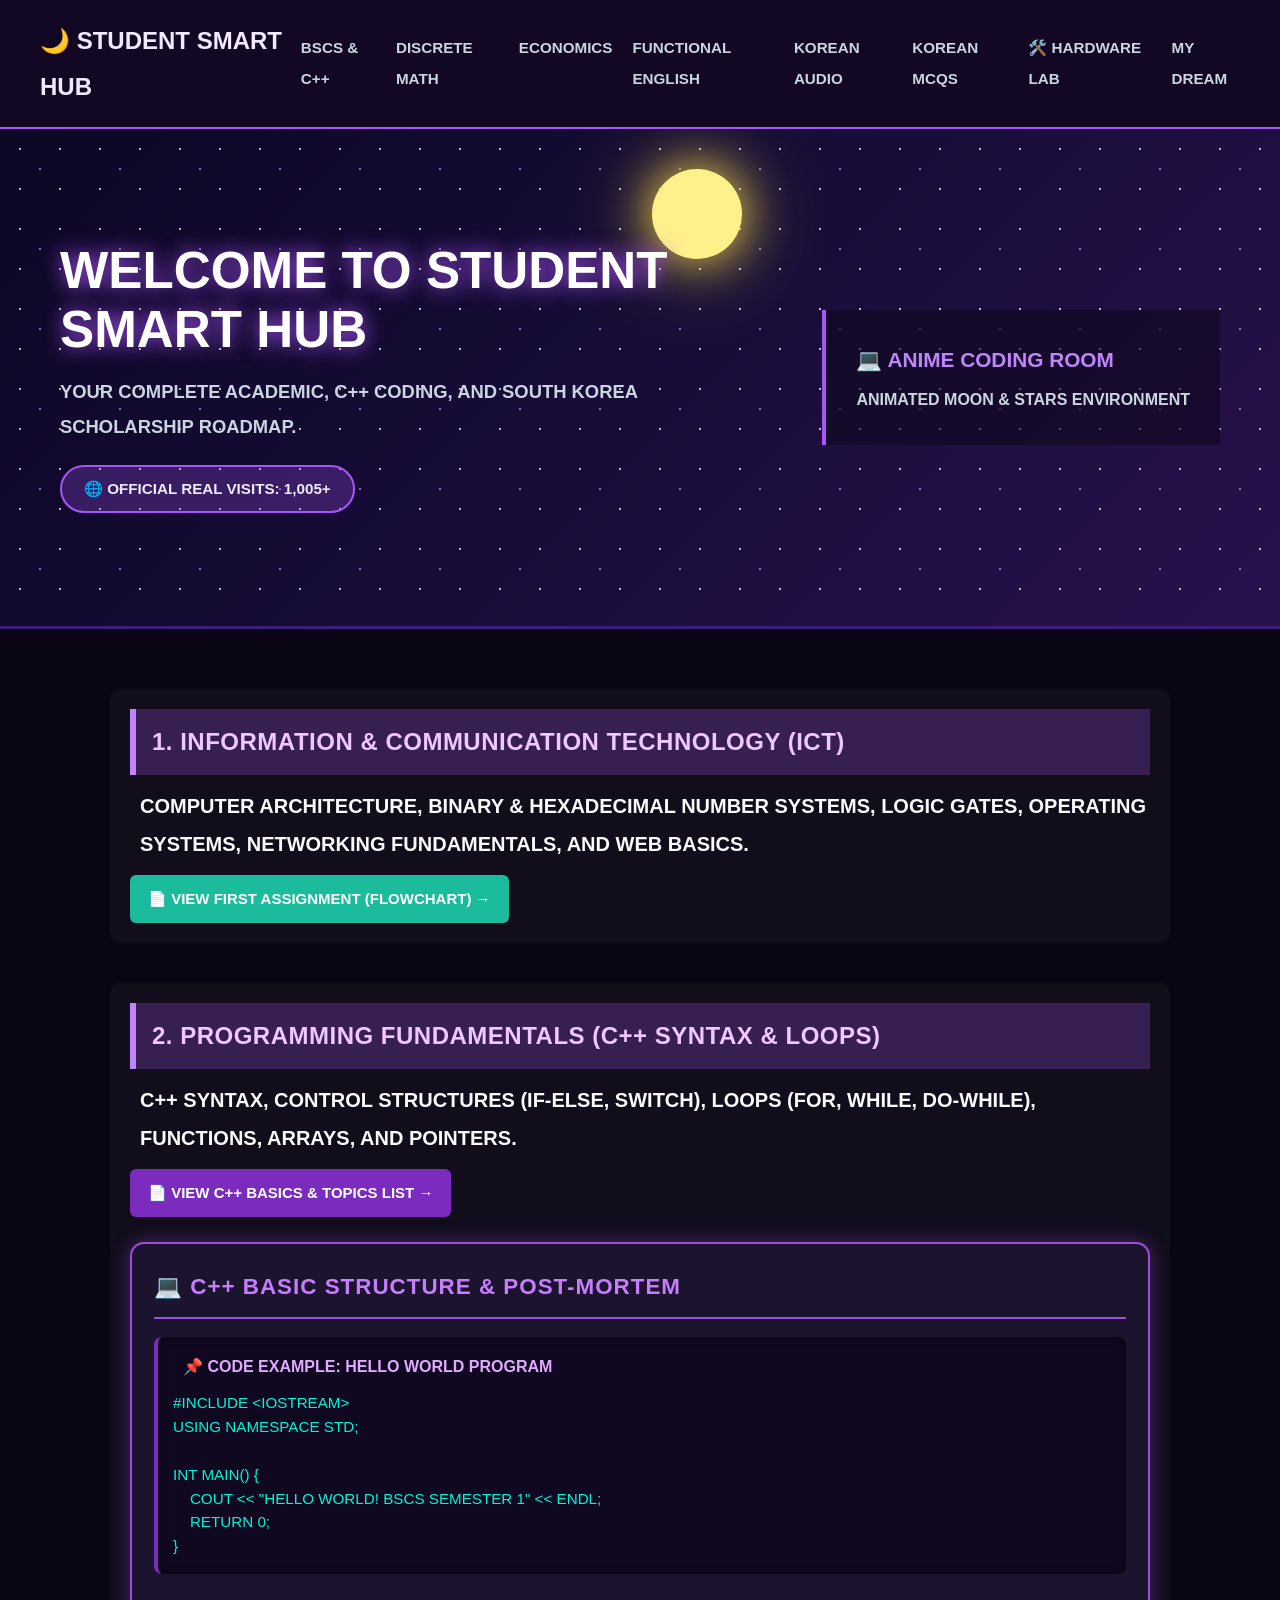
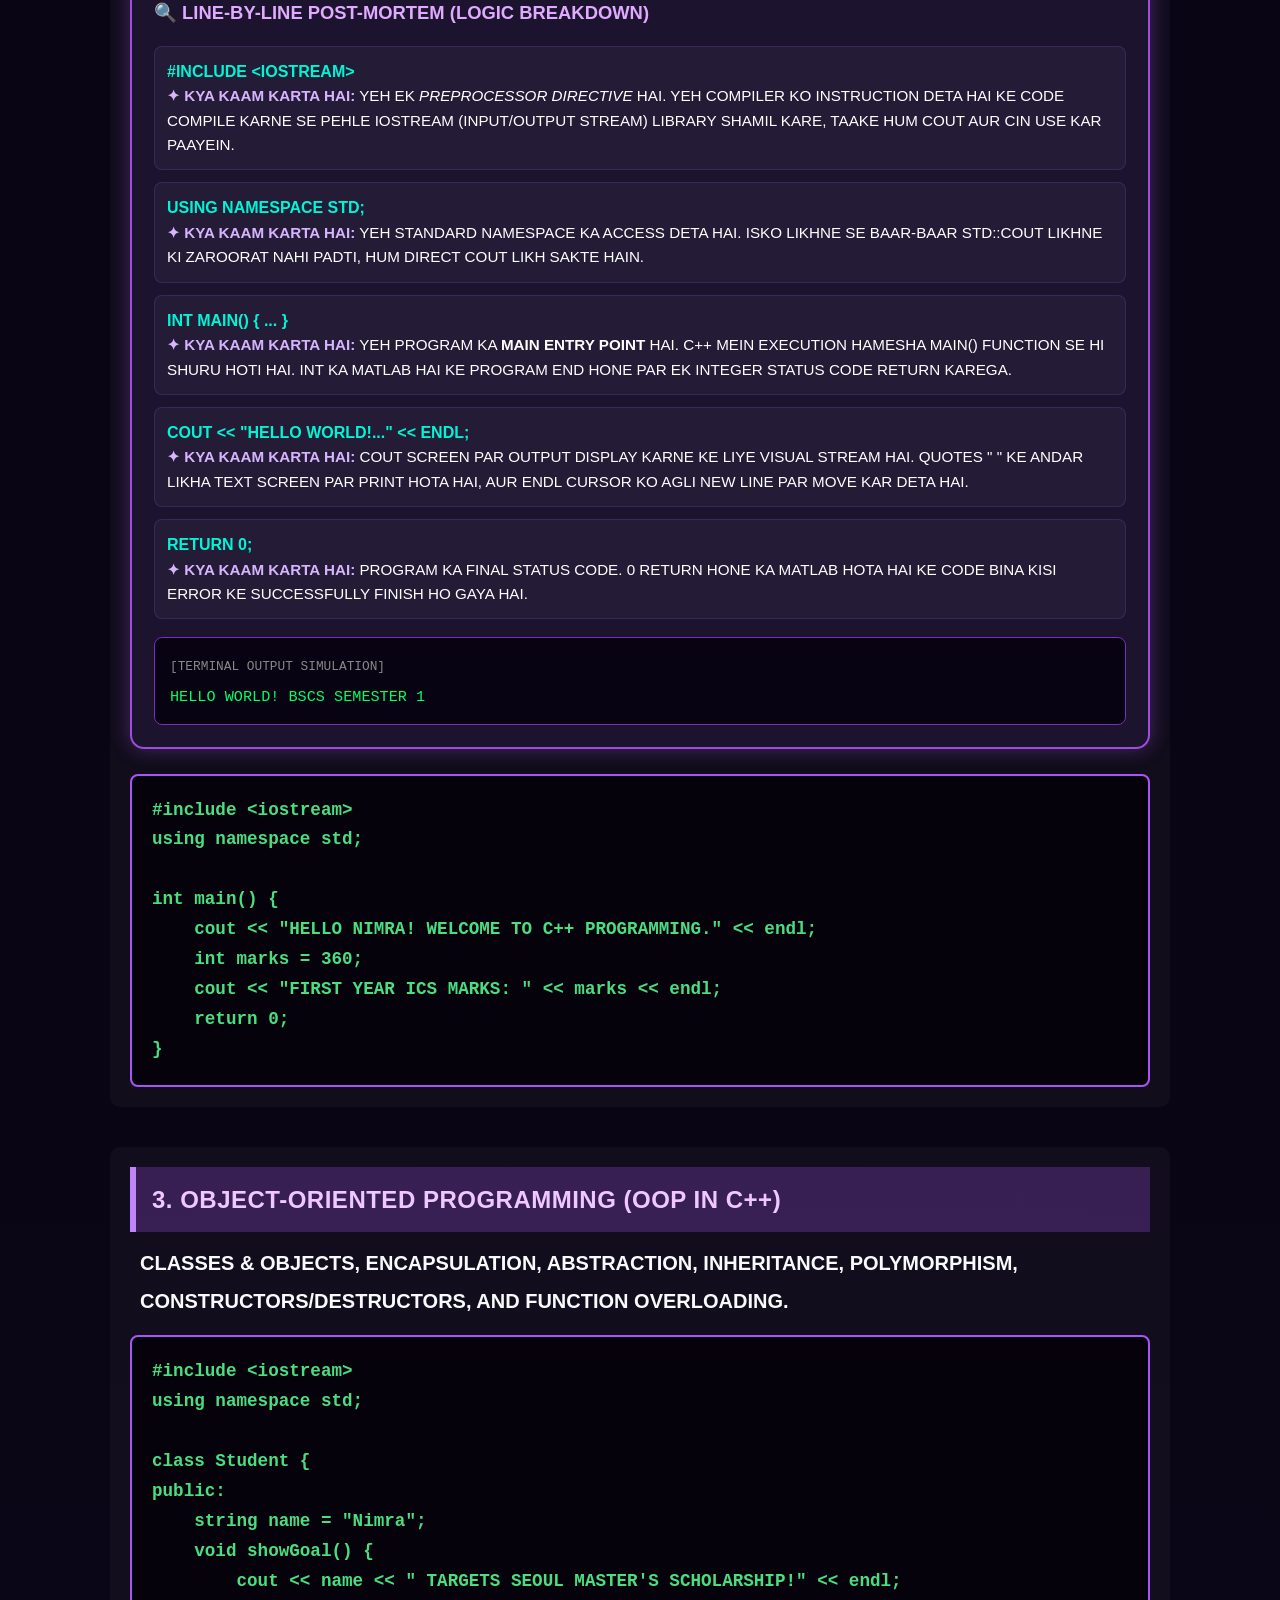
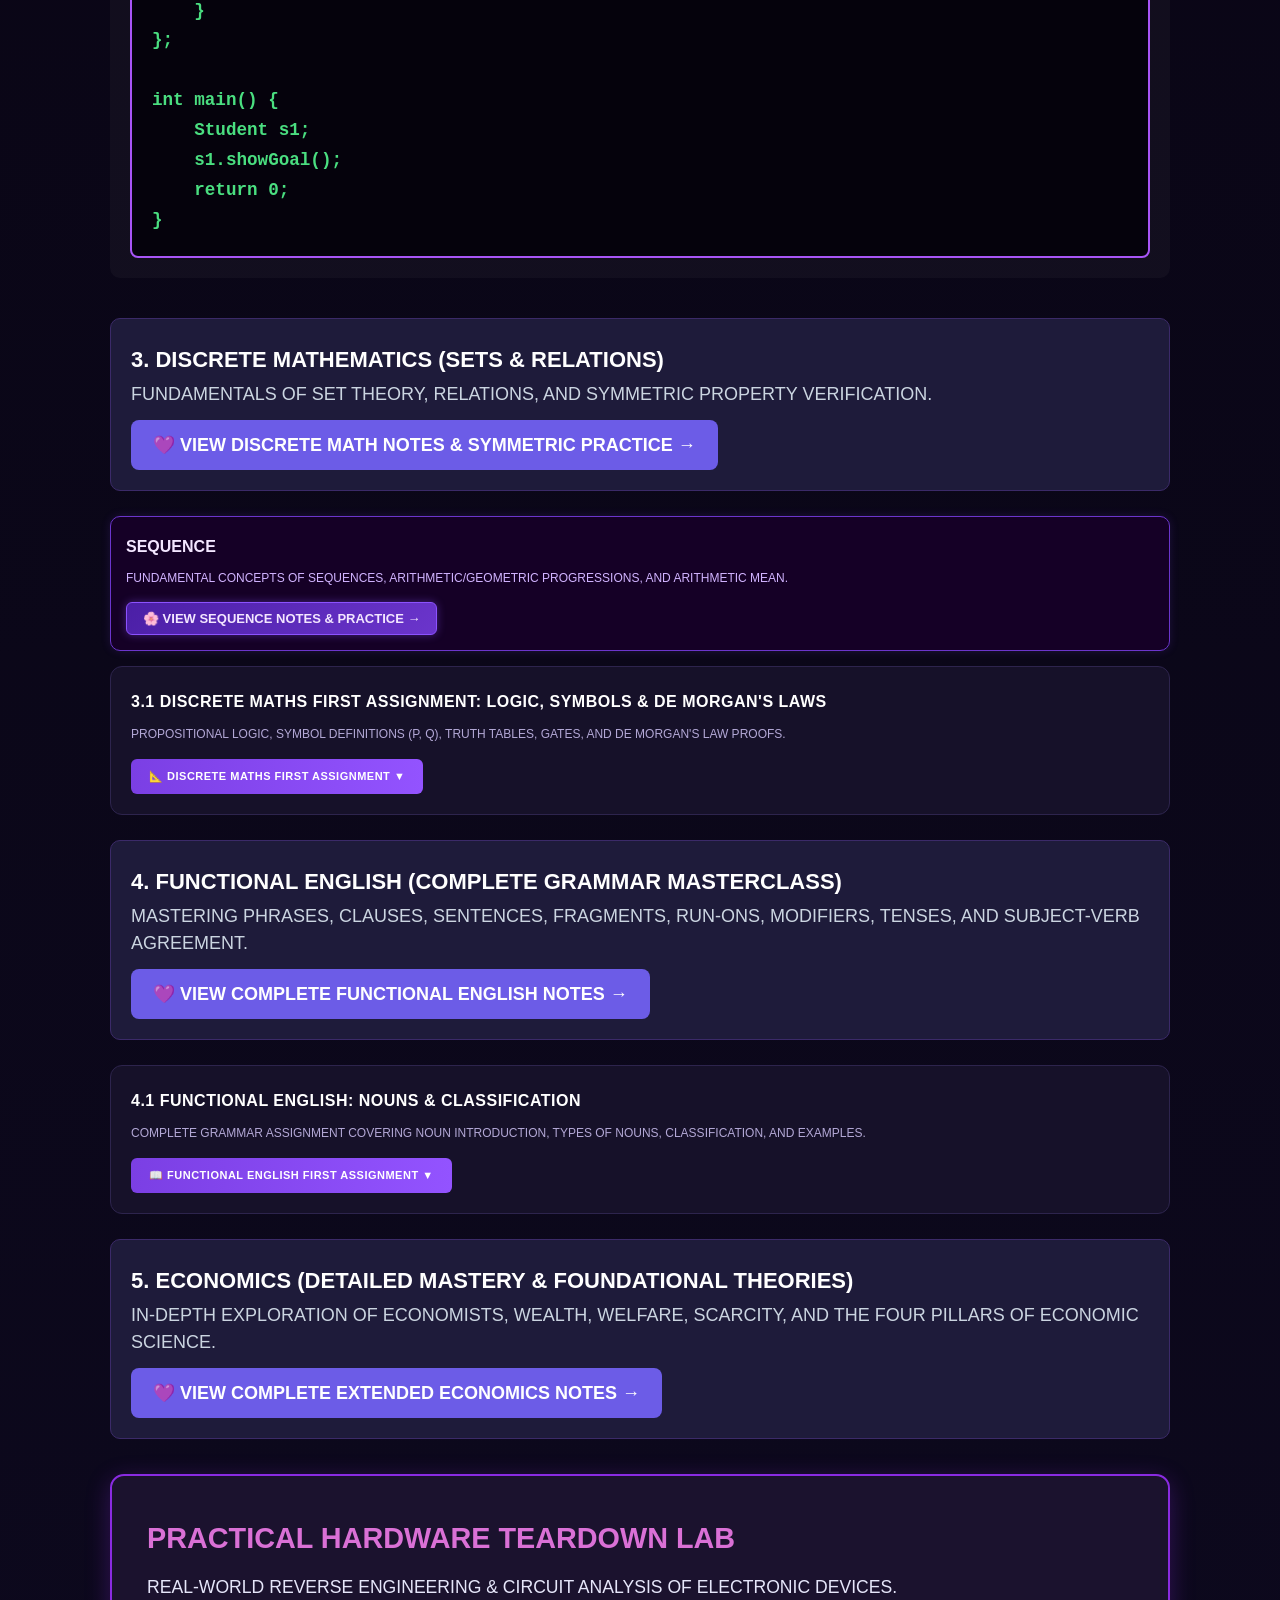
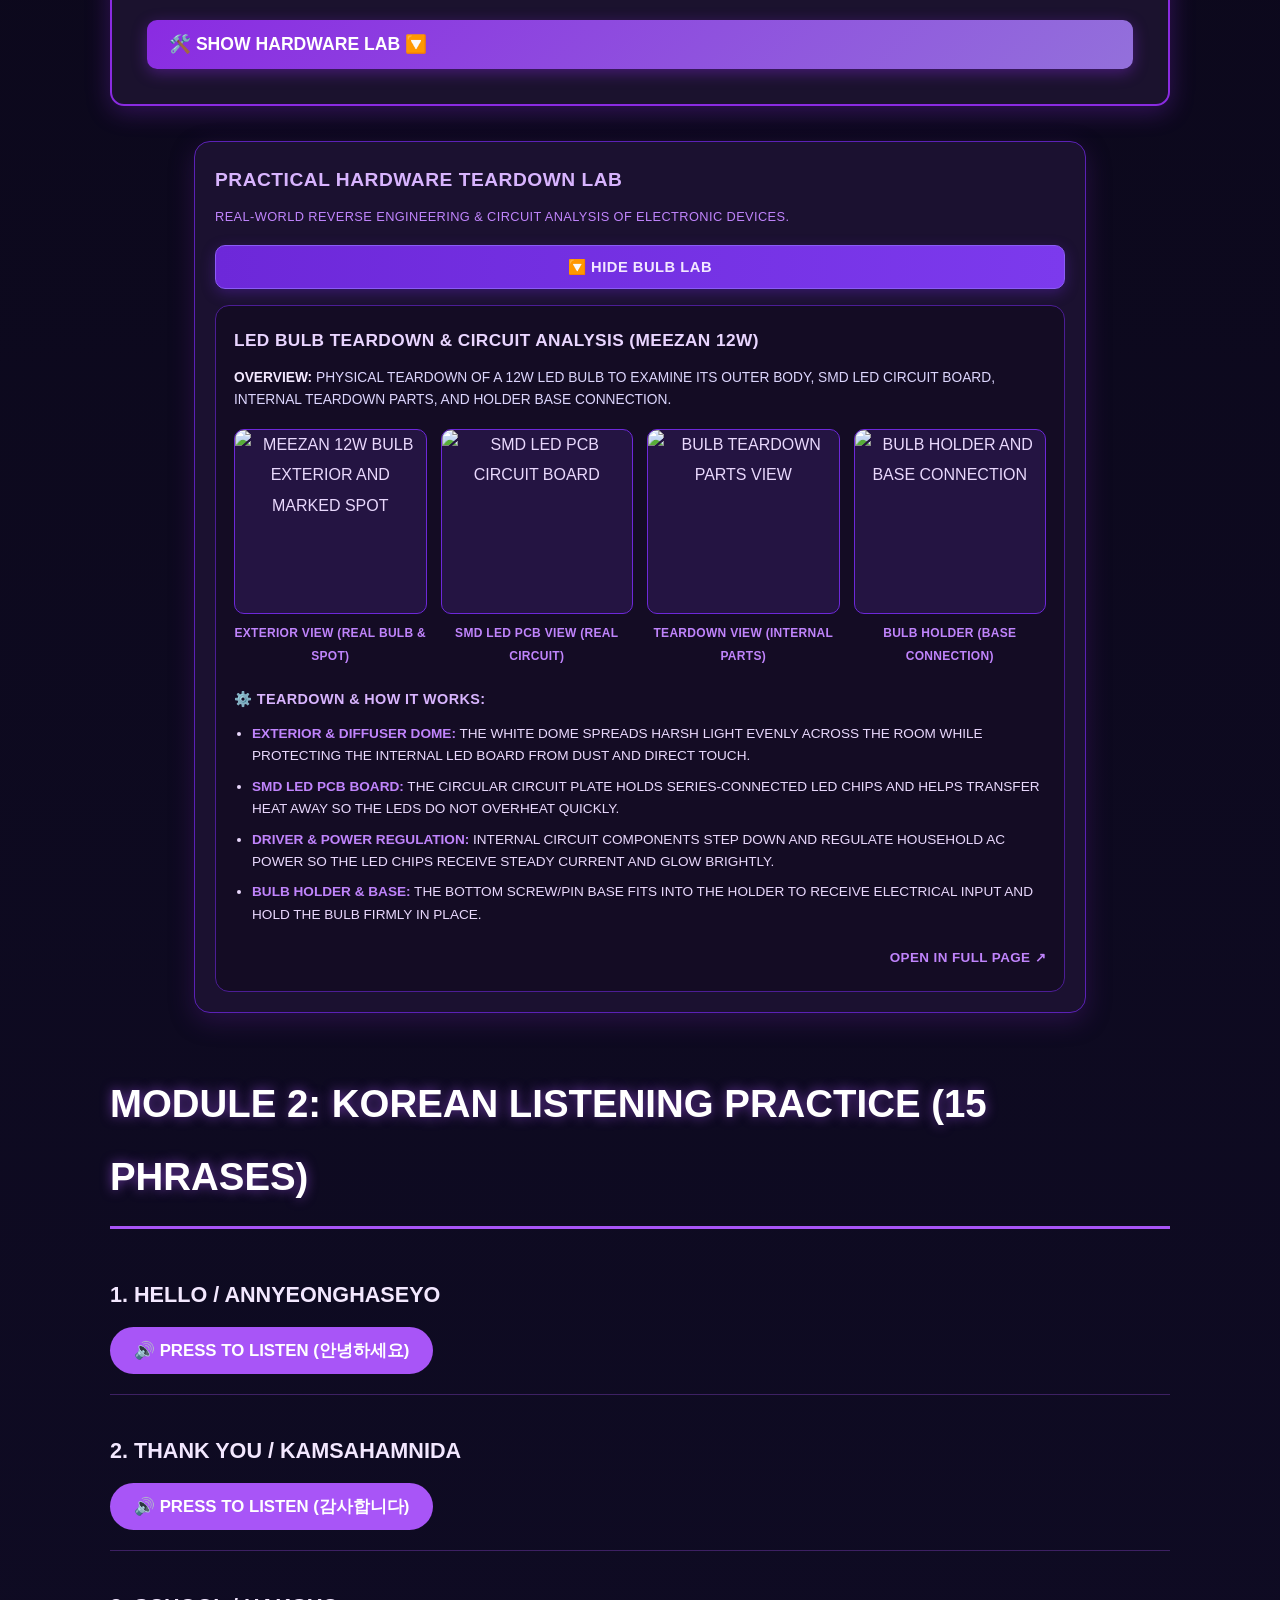
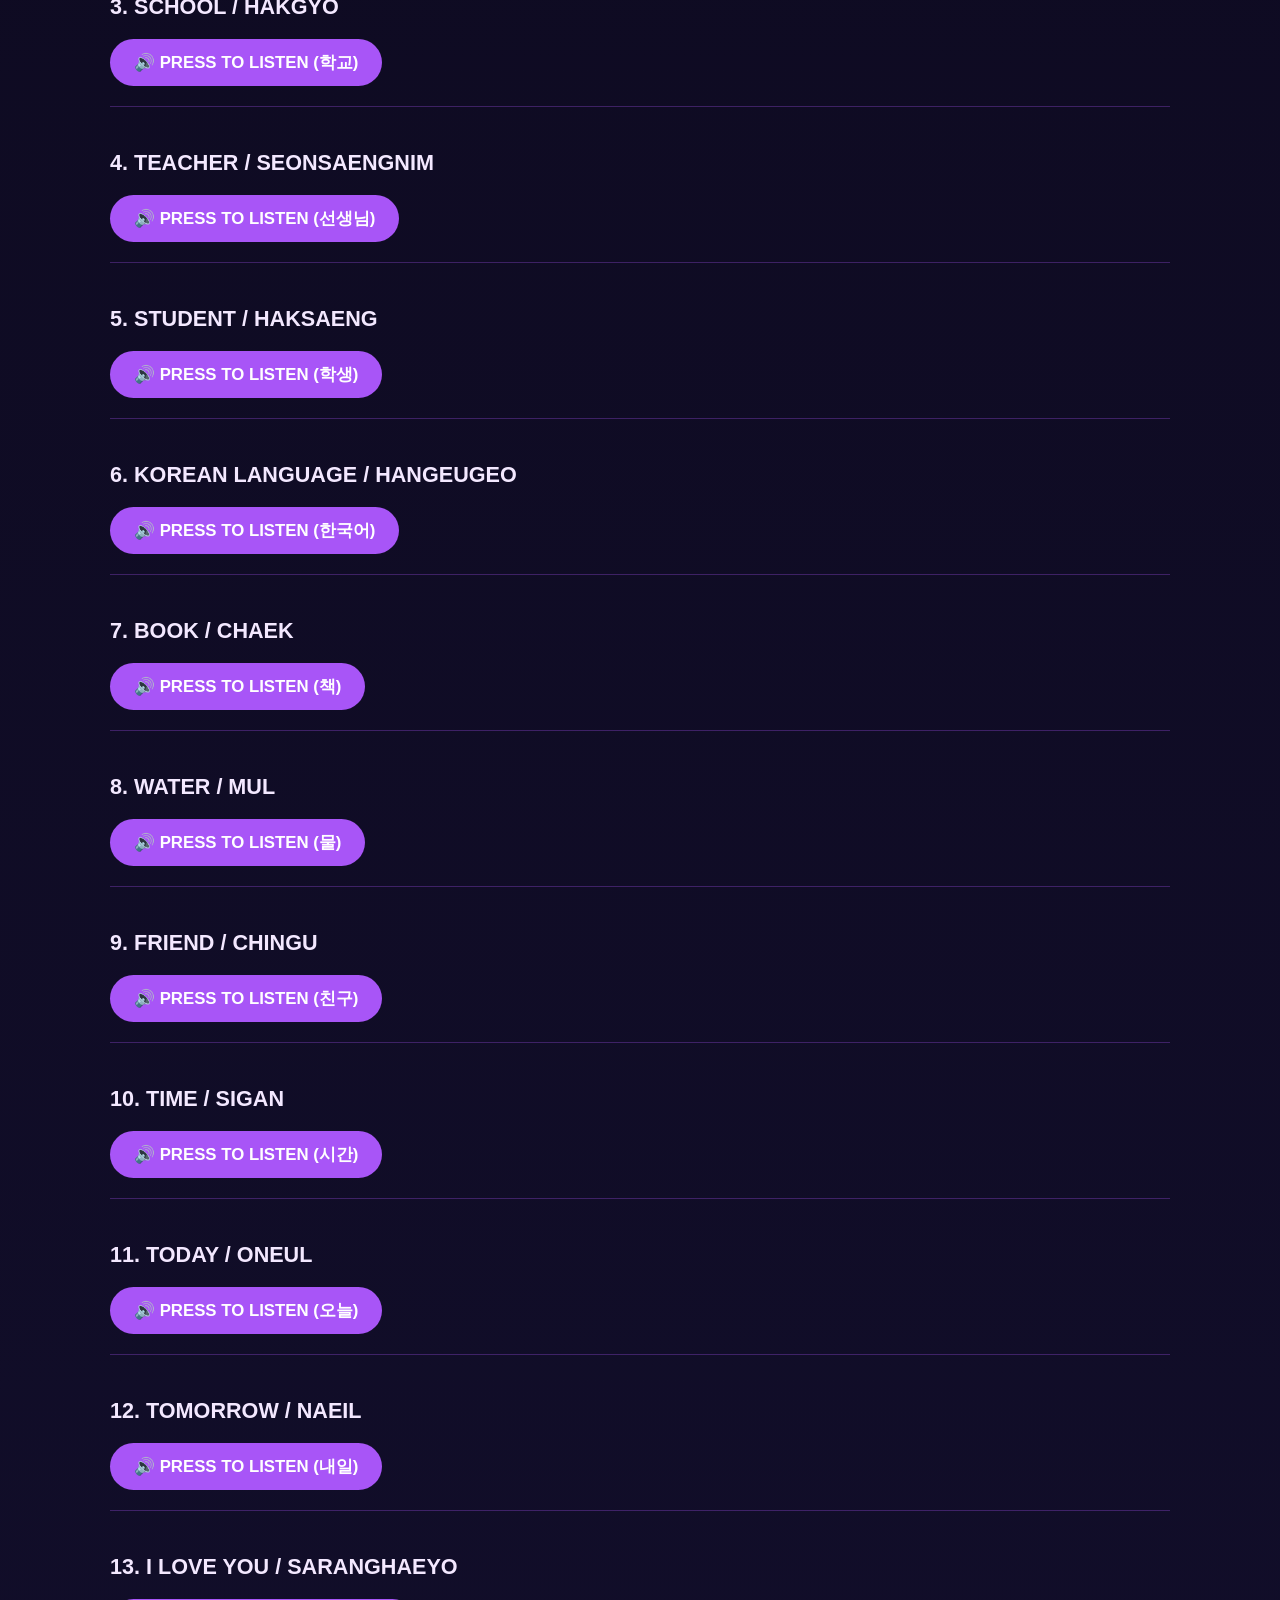
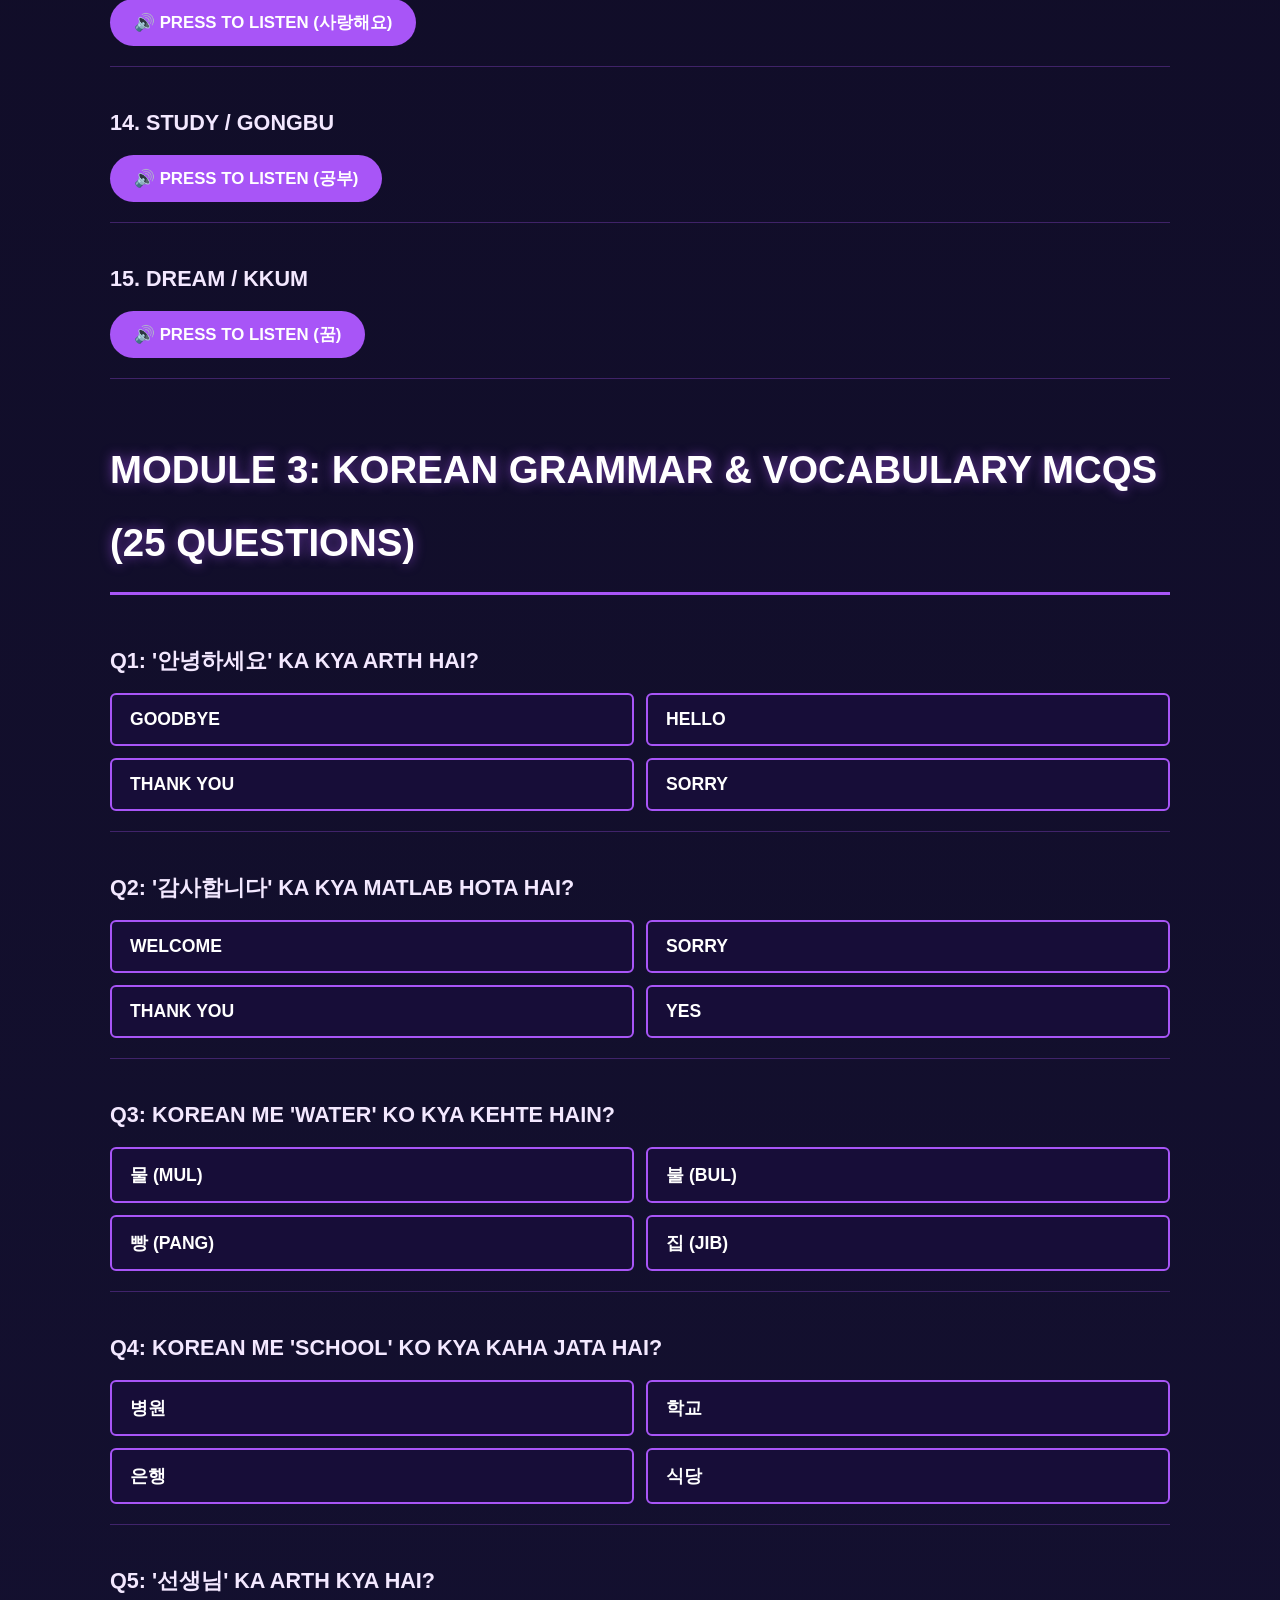
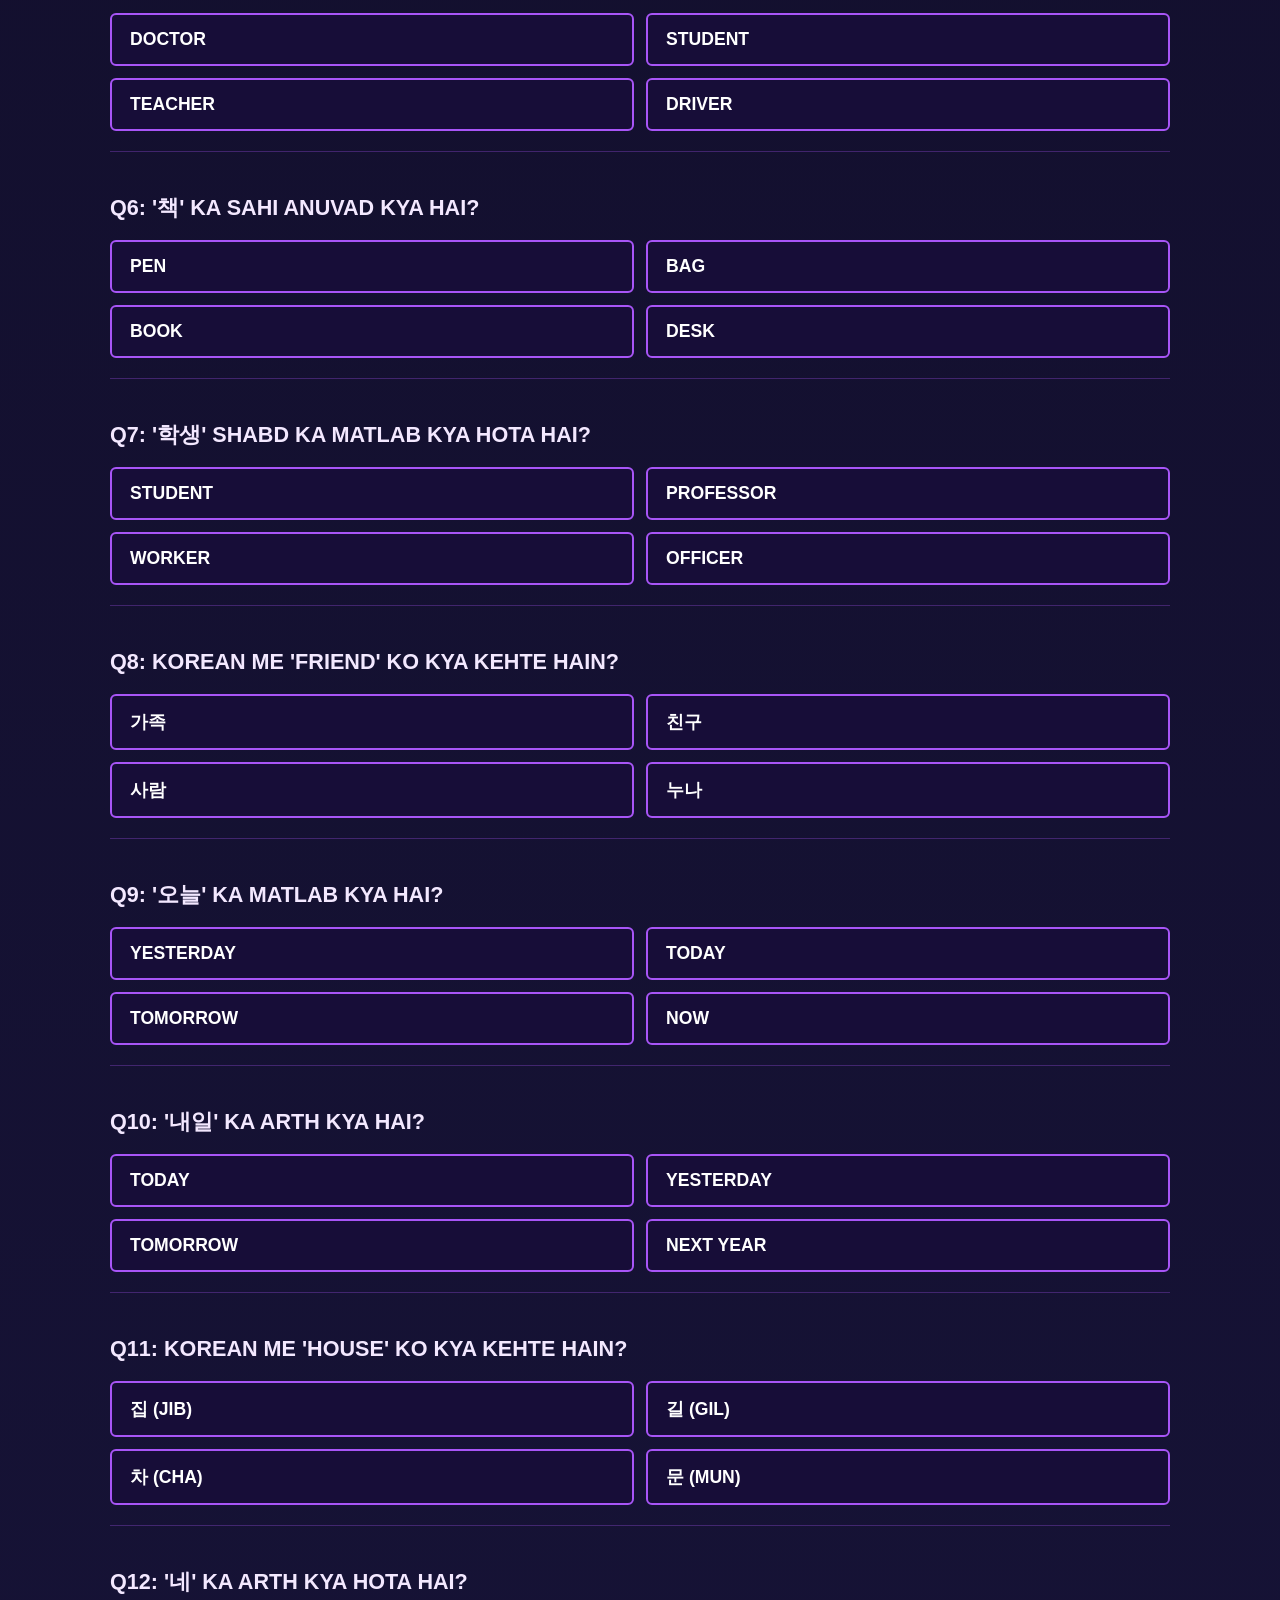
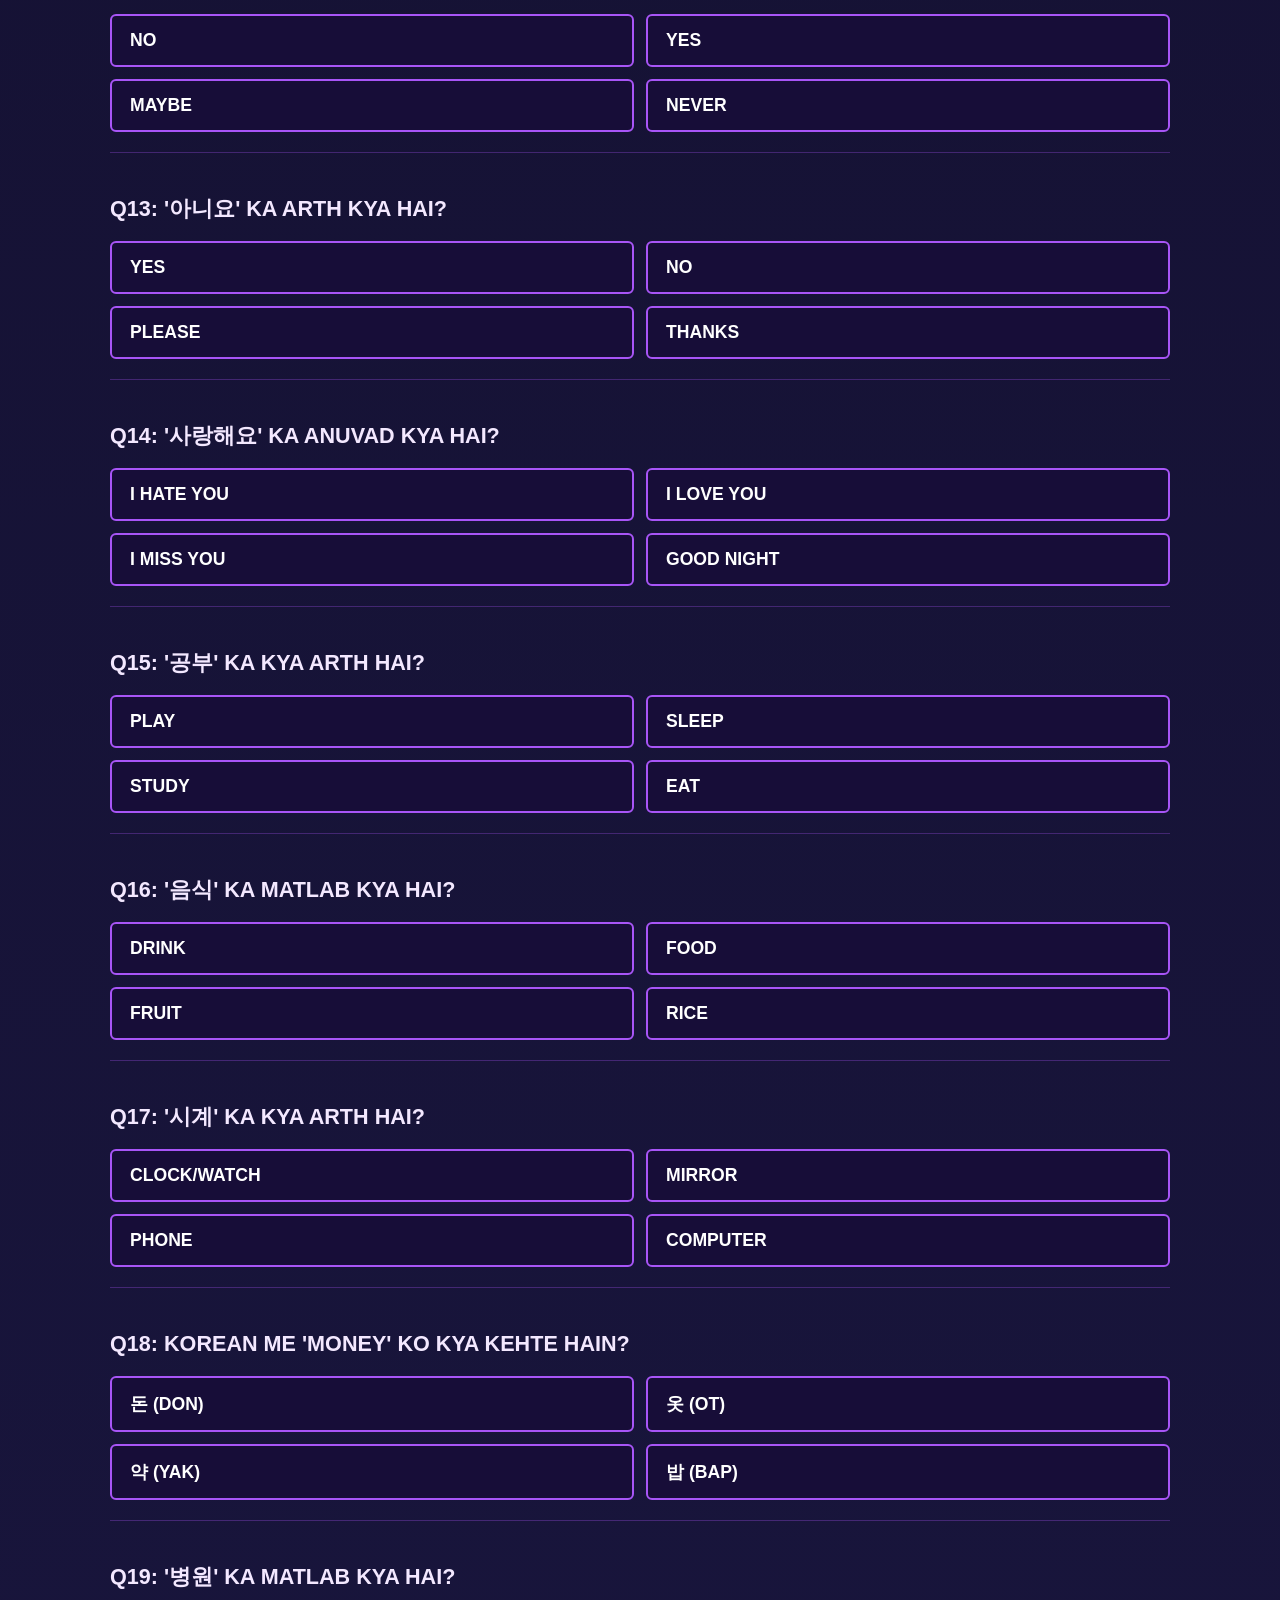
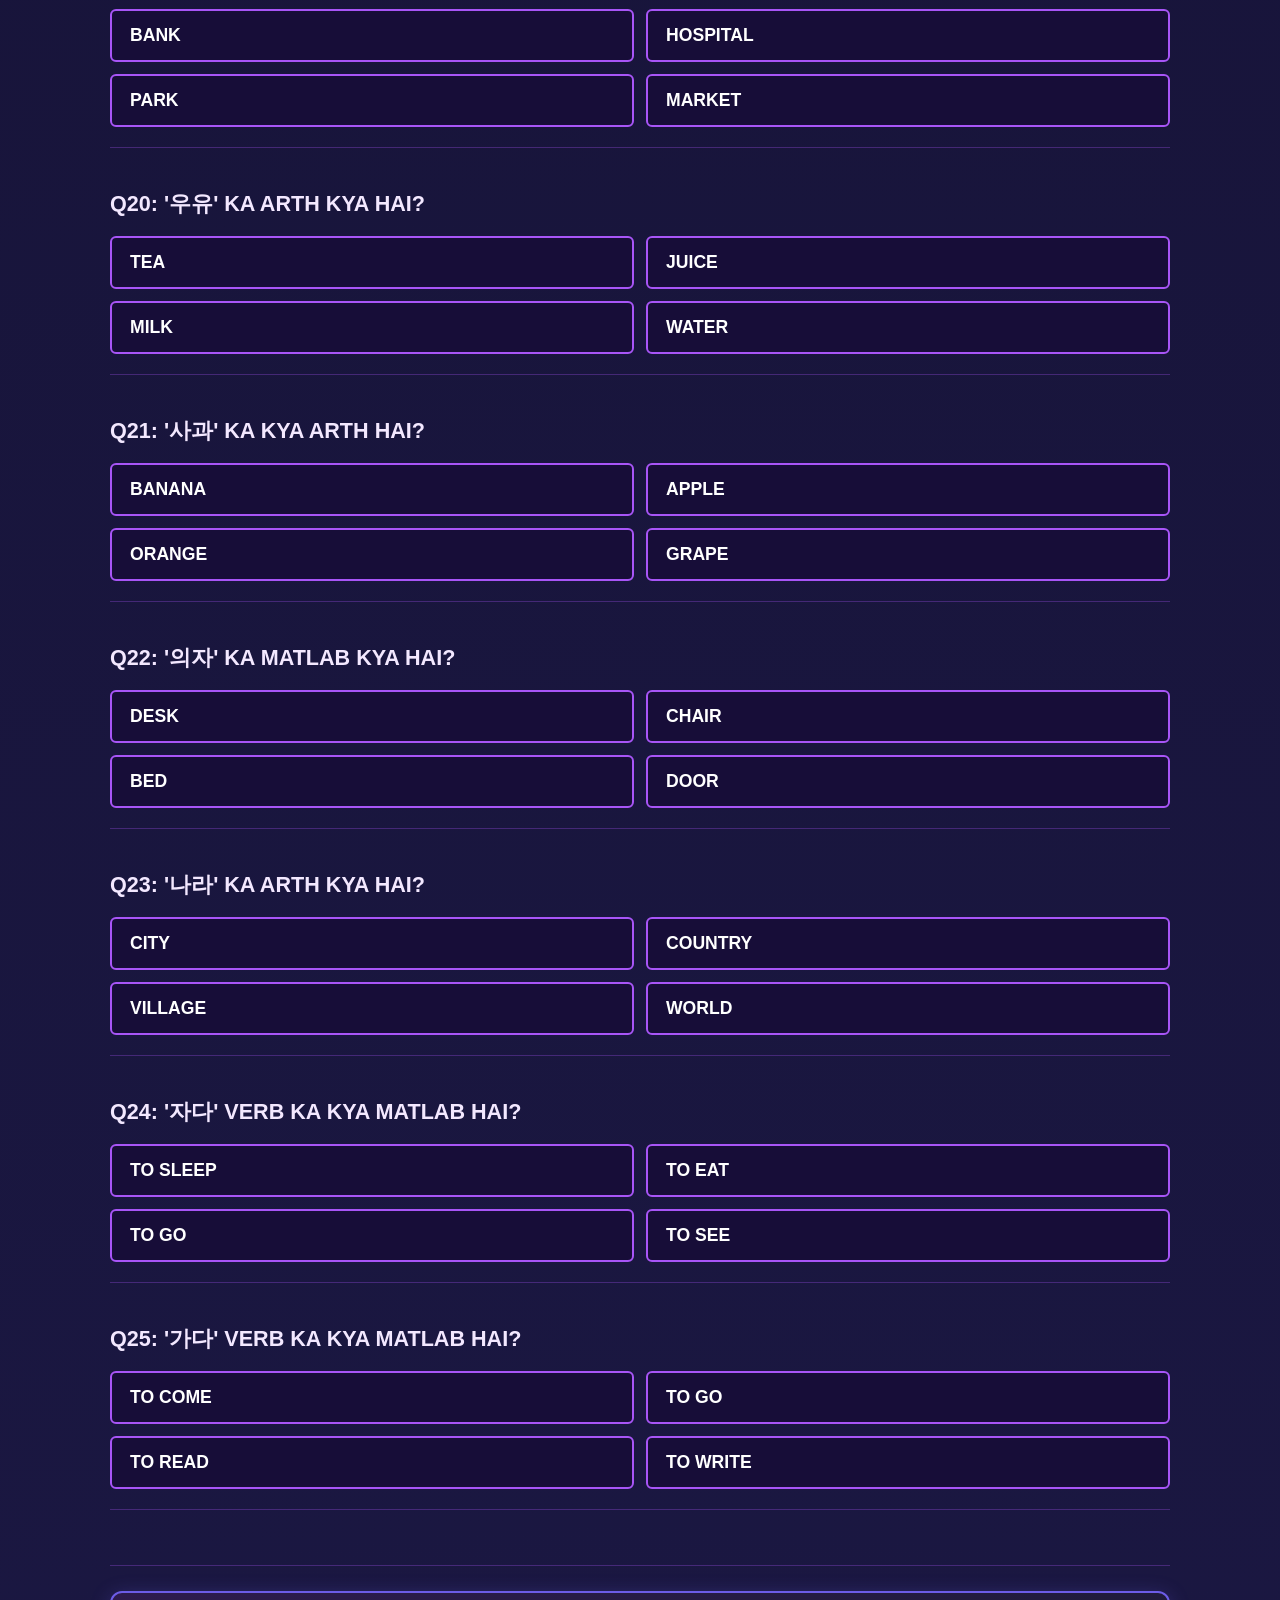
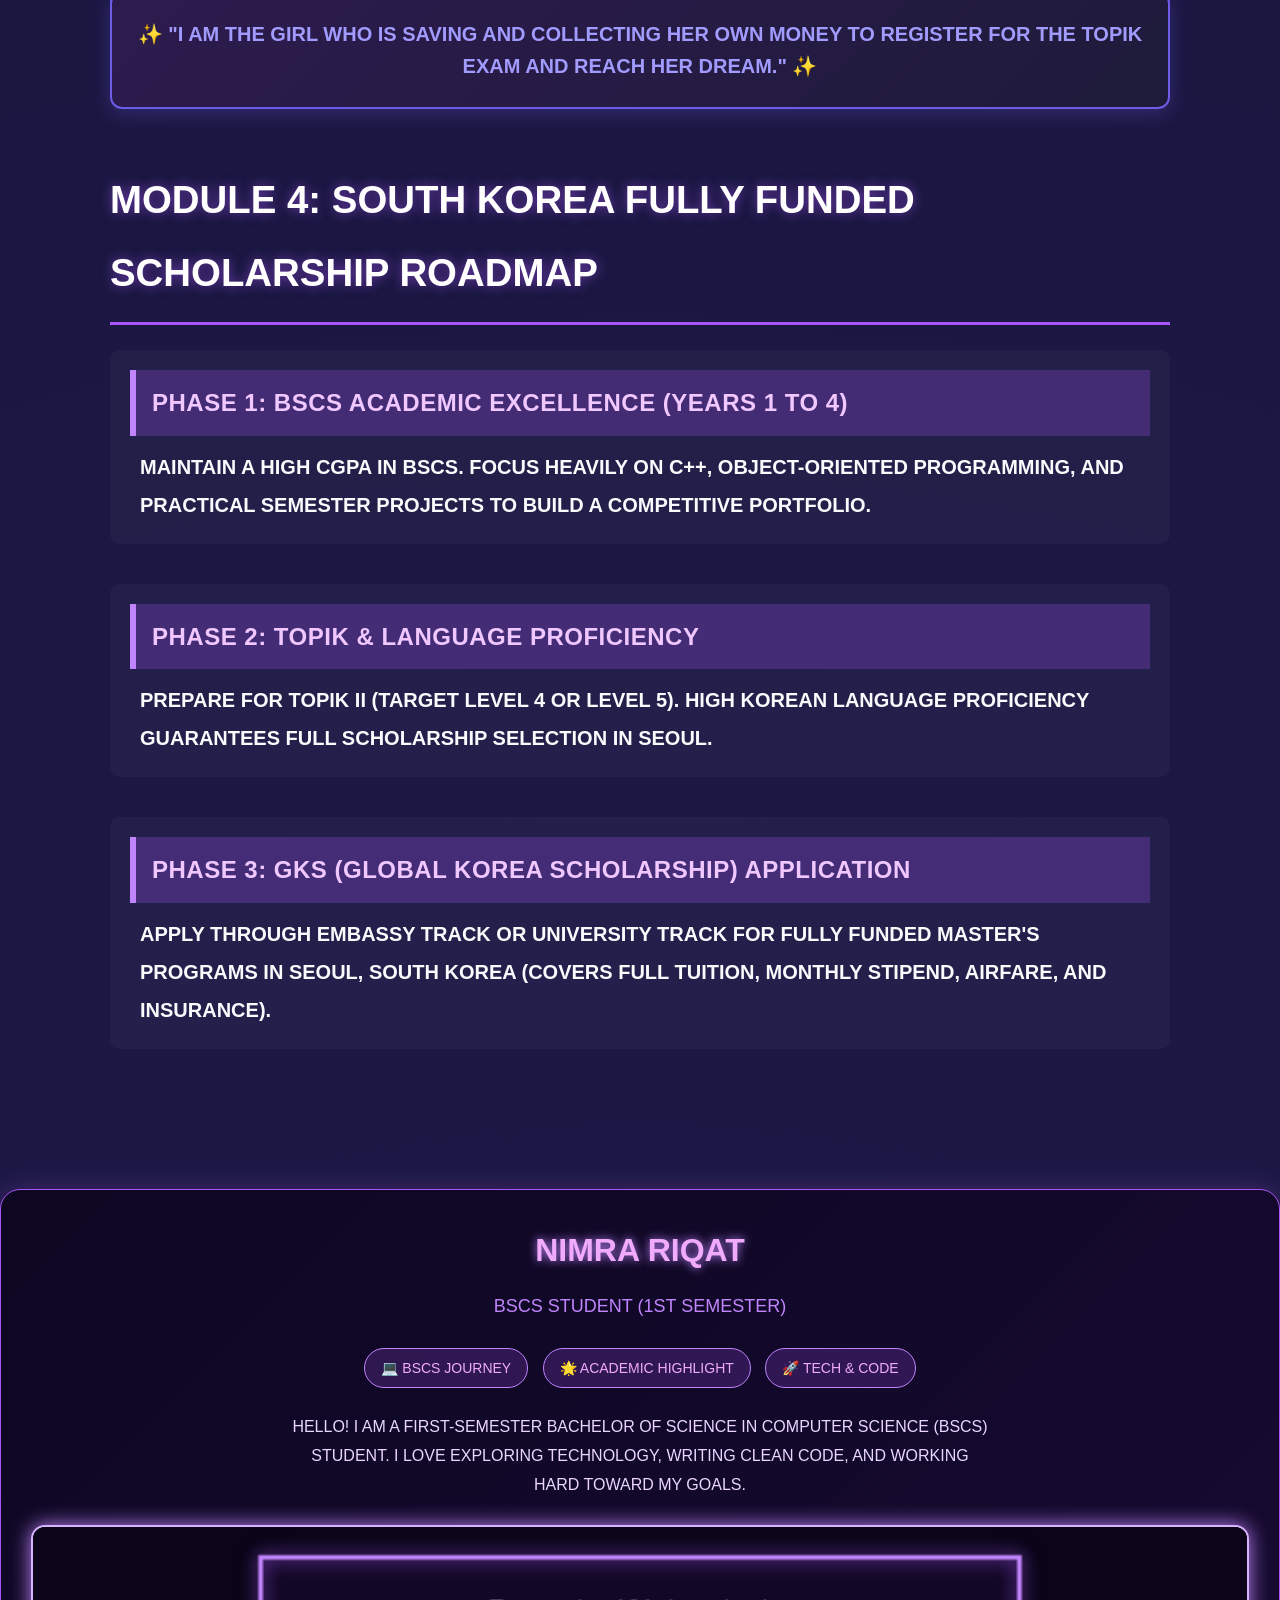
==== commit 94e91b26: "Update index.html" ====
--- a/index.html
+++ b/index.html
@@ -1489,288 +1489,264 @@
     </div>
 </div>
 
-<section class="bulb-toggle-section">
-  <div class="bulb-toggle-wrapper">
-    <!-- Toggle Button -->
+</section>
+<!-- PRACTICAL HARDWARE TEARDOWN LAB (PURE PURPLE THEME) -->
+<section class="purple-lab-section">
+  <div class="purple-lab-container">
+    <h2 class="purple-lab-heading">PRACTICAL HARDWARE TEARDOWN LAB</h2>
+    <p class="purple-lab-sub">
+      REAL-WORLD REVERSE ENGINEERING &amp; CIRCUIT ANALYSIS OF ELECTRONIC DEVICES.
+    </p>
+
+    <!-- Purple Show / Hide Toggle Button -->
     <button
       type="button"
-      id="bulbTeardownToggleBtn"
-      class="bulb-toggle-btn"
-      aria-expanded="false"
-      aria-controls="bulbTeardownPanel"
+      id="bulbLabToggleBtn"
+      class="purple-toggle-btn"
+      aria-expanded="true"
+      aria-controls="bulbLabContent"
     >
-      <div class="bulb-btn-left">
-        <div class="bulb-emoji" aria-hidden="true">💡</div>
-        <div>Bulb Teardown</div>
-      </div>
-      <div id="bulbToggleStateLabel" class="bulb-state-pill">Show</div>
+      <div id="bulbLabBtnText" class="purple-toggle-label">🔽 HIDE BULB LAB</div>
     </button>
 
-    <!-- Button Ke Neeche Items Ki Summary -->
-    <p class="bulb-summary-line">
-      <strong>Is mein kya kya cheezein hain:</strong> Diffuser dome, SMD LED PCB board, driver/capacitor parts, bulb base/holder aur exterior marked spot ki practical detail + real photos.
-    </p>
-
-    <!-- Expandable Detailed Content (Hidden by Default) -->
-    <div id="bulbTeardownPanel" class="bulb-detail-panel" hidden>
-      <div class="bulb-detail-block">
-        <h3>Purpose (Maqsad)</h3>
-        <p>
-          MEEZAN 12W LED bulb ko safe tareeqay se open karke uske andar ke parts ka practical observation karna—ke roshni aur circuit kaise kaam karta hai aur bahar/base ke paas kya mark ya condition nazar aati hai.
+    <!-- Toggleable Bulb Teardown Content -->
+    <div id="bulbLabContent" class="purple-lab-body">
+      <div class="purple-hw-card">
+        <h3 class="purple-card-title">LED BULB TEARDOWN &amp; CIRCUIT ANALYSIS (MEEZAN 12W)</h3>
+
+        <p class="purple-card-overview">
+          <strong>OVERVIEW:</strong> PHYSICAL TEARDOWN OF A 12W LED BULB TO EXAMINE ITS OUTER BODY, SMD LED CIRCUIT BOARD, INTERNAL TEARDOWN PARTS, AND HOLDER BASE CONNECTION.
         </p>
-      </div>
-
-      <div class="bulb-detail-block">
-        <h3>Teardown Flow &amp; Components Detail</h3>
-        <ol class="bulb-step-list">
+
+        <!-- Real Bulb Pictures (4 Photos) -->
+        <div class="purple-photos-grid">
+          <div class="purple-photo-box">
+            <img src="21325.jpg" alt="MEEZAN 12W bulb exterior and marked spot" />
+            <p class="purple-photo-caption">EXTERIOR VIEW (REAL BULB &amp; SPOT)</p>
+          </div>
+
+          <div class="purple-photo-box">
+            <img src="Led_pcb.jpg" alt="SMD LED PCB circuit board" />
+            <p class="purple-photo-caption">SMD LED PCB VIEW (REAL CIRCUIT)</p>
+          </div>
+
+          <div class="purple-photo-box">
+            <img src="bulb_teardown.jpg" alt="Bulb teardown parts view" />
+            <p class="purple-photo-caption">TEARDOWN VIEW (INTERNAL PARTS)</p>
+          </div>
+
+          <div class="purple-photo-box">
+            <img src="bulb_holder.jpg" alt="Bulb holder and base connection" />
+            <p class="purple-photo-caption">BULB HOLDER (BASE CONNECTION)</p>
+          </div>
+        </div>
+
+        <h4 class="purple-section-title">⚙️ TEARDOWN &amp; HOW IT WORKS:</h4>
+
+        <ul class="purple-points-list">
           <li>
-            <strong>Exterior &amp; Marked Spot Check:</strong> Bulb ko main power se alag aur thanda rakh kar bahari body aur base ke qareeb mark/spot dekha gaya.
+            <strong>EXTERIOR &amp; DIFFUSER DOME:</strong> THE WHITE DOME SPREADS HARSH LIGHT EVENLY ACROSS THE ROOM WHILE PROTECTING THE INTERNAL LED BOARD FROM DUST AND DIRECT TOUCH.
           </li>
           <li>
-            <strong>Inside &amp; Diffuser View:</strong> Upar ka white diffuser hatane ke baad andar ki arrangement aur internal structure samjha gaya.
+            <strong>SMD LED PCB BOARD:</strong> THE CIRCULAR CIRCUIT PLATE HOLDS SERIES-CONNECTED LED CHIPS AND HELPS TRANSFER HEAT AWAY SO THE LEDS DO NOT OVERHEAT QUICKLY.
           </li>
           <li>
-            <strong>LED PCB &amp; Circuit Parts:</strong> Gol SMD LED board par lagi LED chips aur driver components (capacitors/resistors) ka jaiza liya gaya.
+            <strong>DRIVER &amp; POWER REGULATION:</strong> INTERNAL CIRCUIT COMPONENTS STEP DOWN AND REGULATE HOUSEHOLD AC POWER SO THE LED CHIPS RECEIVE STEADY CURRENT AND GLOW BRIGHTLY.
           </li>
           <li>
-            <strong>Bulb Holder &amp; Base Connection:</strong> Neeche wale screw base / holder side ke connection aur overall teardown assembly ko dekha gaya.
+            <strong>BULB HOLDER &amp; BASE:</strong> THE BOTTOM SCREW/PIN BASE FITS INTO THE HOLDER TO RECEIVE ELECTRICAL INPUT AND HOLD THE BULB FIRMLY IN PLACE.
           </li>
-        </ol>
-      </div>
-
-      <!-- Real Pictures Grid -->
-      <div class="bulb-real-photos">
-        <h3>Real Teardown Pictures</h3>
-        <div class="bulb-photo-grid">
-          <figure class="bulb-photo-card">
-            <img src="21325.jpg" alt="MEEZAN 12W bulb exterior and marked spot" />
-            <figcaption>
-              <strong>Exterior &amp; Spot:</strong> MEEZAN 12W body aur marked spot.
-            </figcaption>
-          </figure>
-
-          <figure class="bulb-photo-card">
-            <img src="bulb_inside.jpg" alt="Inside view of LED bulb" />
-            <figcaption>
-              <strong>Bulb Inside:</strong> Diffuser hatane ke baad andar ka view.
-            </figcaption>
-          </figure>
-
-          <figure class="bulb-photo-card">
-            <img src="Led_pcb.jpg" alt="LED PCB board and components" />
-            <figcaption>
-              <strong>LED PCB:</strong> LED chips aur circuit board.
-            </figcaption>
-          </figure>
-
-          <figure class="bulb-photo-card">
-            <img src="bulb_teardown.jpg" alt="Bulb teardown parts view" />
-            <figcaption>
-              <strong>Bulb Teardown:</strong> Open parts ka practical view.
-            </figcaption>
-          </figure>
-
-          <figure class="bulb-photo-card">
-            <img src="bulb_holder.jpg" alt="Bulb holder and base connection" />
-            <figcaption>
-              <strong>Bulb Holder:</strong> Base / holder wala hissa.
-            </figcaption>
-          </figure>
+        </ul>
+
+        <div class="purple-card-footer">
+          <a href="bulb_teardown.html" class="purple-full-link">OPEN IN FULL PAGE ↗</a>
         </div>
-      </div>
-
-      <div class="bulb-panel-footer">
-        <a href="bulb_teardown.html" class="bulb-full-link">Full Page &amp; Video Dekhein →</a>
       </div>
     </div>
   </div>
 </section>
 
 <style>
-  .bulb-toggle-section {
+  .purple-lab-section {
     max-width: 920px;
     margin: 24px auto;
     padding: 0 14px;
     font-family: system-ui, -apple-system, BlinkMacSystemFont, "Segoe UI", Roboto, sans-serif;
   }
 
-  .bulb-toggle-wrapper {
-    background: #ffffff;
-    border: 1px solid #ddd6fe;
-    border-radius: 14px;
-    padding: 18px;
-    box-shadow: 0 6px 20px rgba(109, 40, 217, 0.08);
-    color: #241938;
-  }
-
-  .bulb-toggle-btn {
+  .purple-lab-container {
+    background: #1b1130;
+    border: 1.5px solid #5b21b6;
+    border-radius: 16px;
+    padding: 20px;
+    box-shadow: 0 8px 24px rgba(88, 28, 135, 0.35);
+    color: #e9d8fd;
+  }
+
+  .purple-lab-heading {
+    margin: 0 0 6px;
+    font-size: 1.2rem;
+    font-weight: 800;
+    color: #d8b4fe;
+    letter-spacing: 0.5px;
+  }
+
+  .purple-lab-sub {
+    margin: 0 0 16px;
+    font-size: 0.8rem;
+    color: #c084fc;
+    letter-spacing: 0.4px;
+  }
+
+  .purple-toggle-btn {
     width: 100%;
     display: flex;
     align-items: center;
-    justify-content: space-between;
-    gap: 12px;
-    background: linear-gradient(135deg, #6d28d9, #4c1d95);
-    color: #ffffff;
-    border: none;
-    border-radius: 11px;
-    padding: 14px 18px;
-    font-size: 1.05rem;
+    justify-content: center;
+    background: linear-gradient(90deg, #6d28d9, #7c3aed);
+    color: #f3e8ff;
+    border: 1px solid #8b5cf6;
+    border-radius: 10px;
+    padding: 12px 16px;
+    font-size: 0.92rem;
     font-weight: 700;
+    letter-spacing: 0.5px;
     cursor: pointer;
-    box-shadow: 0 4px 14px rgba(109, 40, 217, 0.25);
-    transition: transform 0.15s ease, background 0.2s ease;
-  }
-
-  .bulb-toggle-btn:hover {
-    background: linear-gradient(135deg, #5b21b6, #3b0764);
-  }
-
-  .bulb-toggle-btn:active {
-    transform: scale(0.99);
-  }
-
-  .bulb-btn-left {
-    display: flex;
-    align-items: center;
-    gap: 10px;
-  }
-
-  .bulb-emoji {
-    font-size: 1.3rem;
-    line-height: 1;
-  }
-
-  .bulb-state-pill {
-    background: rgba(255, 255, 255, 0.18);
-    border: 1px solid rgba(255, 255, 255, 0.35);
-    padding: 4px 12px;
-    border-radius: 999px;
-    font-size: 0.85rem;
-    font-weight: 600;
-  }
-
-  .bulb-summary-line {
-    margin: 12px 2px 0;
-    padding: 10px 14px;
-    background: #f5f0ff;
-    border-left: 4px solid #7c3aed;
-    border-radius: 8px;
-    color: #3b2d54;
-    font-size: 0.93rem;
-    line-height: 1.55;
-  }
-
-  .bulb-detail-panel {
+    box-shadow: 0 4px 14px rgba(109, 40, 217, 0.35);
+  }
+
+  .purple-toggle-btn:hover {
+    background: linear-gradient(90deg, #5b21b6, #6d28d9);
+  }
+
+  .purple-toggle-label {
+    font-weight: 700;
+    color: #f3e8ff;
+  }
+
+  .purple-lab-body {
     margin-top: 16px;
-    padding-top: 16px;
-    border-top: 1px solid #ddd6fe;
-  }
-
-  .bulb-detail-block {
-    background: #faf7ff;
-    border: 1px solid #ede9fe;
-    border-radius: 10px;
-    padding: 14px 16px;
-    margin-bottom: 14px;
-  }
-
-  .bulb-detail-block h3,
-  .bulb-real-photos h3 {
-    margin: 0 0 8px;
-    color: #4c1d95;
+  }
+
+  .purple-hw-card {
+    background: #140c24;
+    border: 1px solid #4c1d95;
+    border-radius: 14px;
+    padding: 18px;
+  }
+
+  .purple-card-title {
+    margin: 0 0 10px;
     font-size: 1.08rem;
-  }
-
-  .bulb-detail-block p {
-    margin: 0;
-    color: #3b2d54;
-    font-size: 0.94rem;
+    font-weight: 700;
+    color: #e9d5ff;
+    letter-spacing: 0.4px;
+  }
+
+  .purple-card-overview {
+    margin: 0 0 18px;
+    font-size: 0.86rem;
     line-height: 1.6;
-  }
-
-  .bulb-step-list {
-    margin: 0;
-    padding-left: 20px;
-    color: #3b2d54;
-    font-size: 0.92rem;
-    line-height: 1.6;
-  }
-
-  .bulb-step-list li {
-    margin-bottom: 7px;
-  }
-
-  .bulb-photo-grid {
+    color: #ddd6fe;
+  }
+
+  .purple-card-overview strong {
+    color: #f3e8ff;
+  }
+
+  .purple-photos-grid {
     display: grid;
-    grid-template-columns: repeat(auto-fit, minmax(175px, 1fr));
+    grid-template-columns: repeat(auto-fit, minmax(150px, 1fr));
     gap: 14px;
-    margin-top: 10px;
-  }
-
-  .bulb-photo-card {
-    margin: 0;
-    background: #faf7ff;
-    border: 1px solid #ddd6fe;
-    border-radius: 10px;
-    padding: 9px;
-  }
-
-  .bulb-photo-card img {
+    margin-bottom: 18px;
+  }
+
+  .purple-photo-box {
+    text-align: center;
+  }
+
+  .purple-photo-box img {
     display: block;
     width: 100%;
-    height: 155px;
+    height: 185px;
     object-fit: cover;
-    border-radius: 8px;
-    background: #ede9fe;
-  }
-
-  .bulb-photo-card figcaption {
-    margin-top: 8px;
+    border-radius: 10px;
+    border: 1.5px solid #6d28d9;
+    background: #241442;
+  }
+
+  .purple-photo-caption {
+    margin: 8px 0 0;
+    font-size: 0.75rem;
+    font-weight: 700;
+    color: #c084fc;
+    letter-spacing: 0.3px;
+  }
+
+  .purple-section-title {
+    margin: 0 0 10px;
+    font-size: 0.9rem;
+    font-weight: 700;
+    color: #d8b4fe;
+    letter-spacing: 0.4px;
+  }
+
+  .purple-points-list {
+    margin: 0;
+    padding-left: 18px;
     font-size: 0.85rem;
-    color: #4b3d66;
-    line-height: 1.45;
-  }
-
-  .bulb-panel-footer {
+    line-height: 1.65;
+    color: #e9d8fd;
+  }
+
+  .purple-points-list li {
+    margin-bottom: 8px;
+  }
+
+  .purple-points-list strong {
+    color: #c084fc;
+  }
+
+  .purple-card-footer {
     margin-top: 16px;
-    display: flex;
-    justify-content: flex-end;
-  }
-
-  .bulb-full-link {
-    display: inline-block;
-    background: #6d28d9;
-    color: #ffffff;
+    text-align: right;
+  }
+
+  .purple-full-link {
+    color: #c084fc;
     text-decoration: none;
-    padding: 9px 15px;
-    border-radius: 9px;
-    font-size: 0.9rem;
-    font-weight: 600;
-  }
-
-  .bulb-full-link:hover {
-    background: #5b21b6;
+    font-size: 0.84rem;
+    font-weight: 700;
+    letter-spacing: 0.4px;
+  }
+
+  .purple-full-link:hover {
+    color: #e9d5ff;
+    text-decoration: underline;
   }
 </style>
 
 <script>
   (function () {
-    const btn = document.getElementById("bulbTeardownToggleBtn");
-    const panel = document.getElementById("bulbTeardownPanel");
-    const label = document.getElementById("bulbToggleStateLabel");
-
-    if (!btn || !panel || !label) return;
-
-    btn.addEventListener("click", function () {
-      const isExpanded = btn.getAttribute("aria-expanded") === "true";
-      const nextState = !isExpanded;
-
-      btn.setAttribute("aria-expanded", String(nextState));
-      panel.hidden = !nextState;
-      label.textContent = nextState ? "Hide" : "Show";
+    const toggleBtn = document.getElementById("bulbLabToggleBtn");
+    const labContent = document.getElementById("bulbLabContent");
+    const btnText = document.getElementById("bulbLabBtnText");
+
+    if (!toggleBtn || !labContent || !btnText) return;
+
+    toggleBtn.addEventListener("click", function () {
+      const isOpen = toggleBtn.getAttribute("aria-expanded") === "true";
+      const nextOpen = !isOpen;
+
+      toggleBtn.setAttribute("aria-expanded", String(nextOpen));
+      labContent.hidden = !nextOpen;
+      btnText.textContent = nextOpen ? "🔽 HIDE BULB LAB" : "🔼 SHOW BULB LAB";
     });
   })();
 </script>
+
+  
+
 
 
 
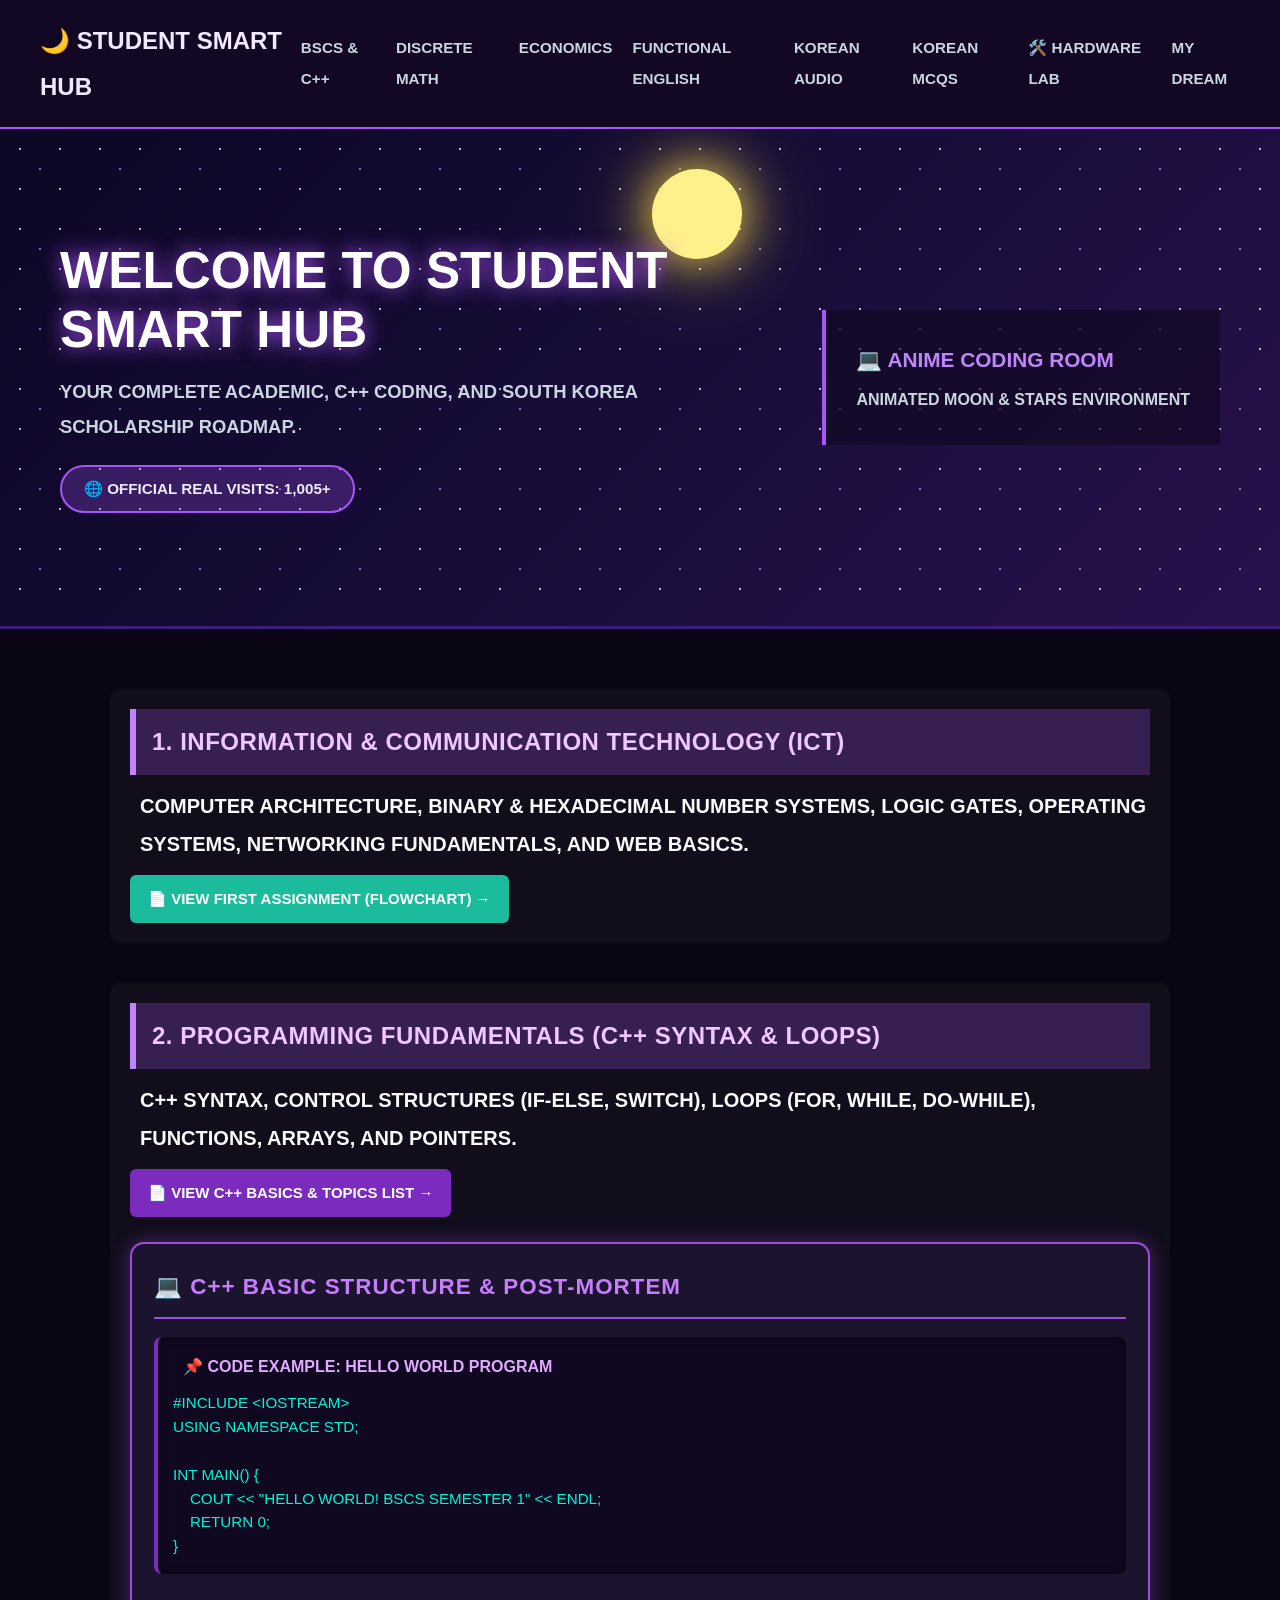
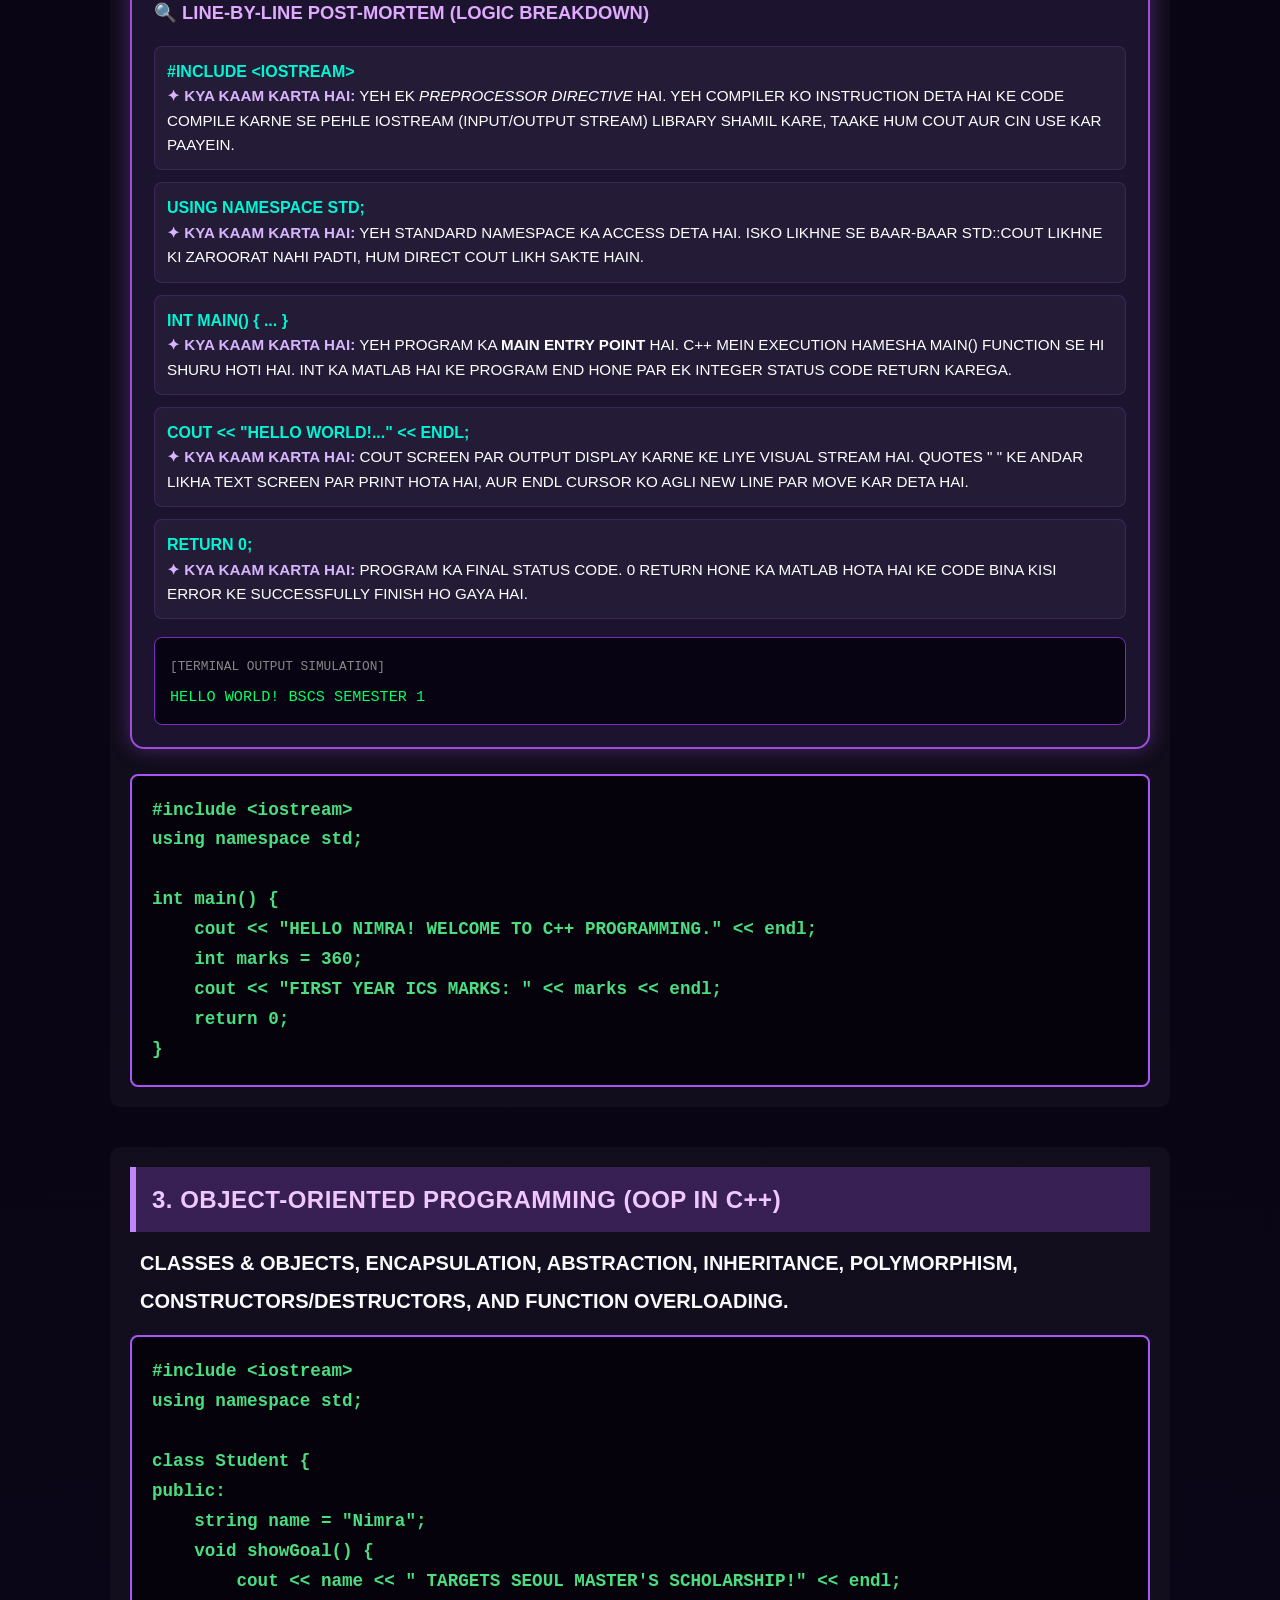
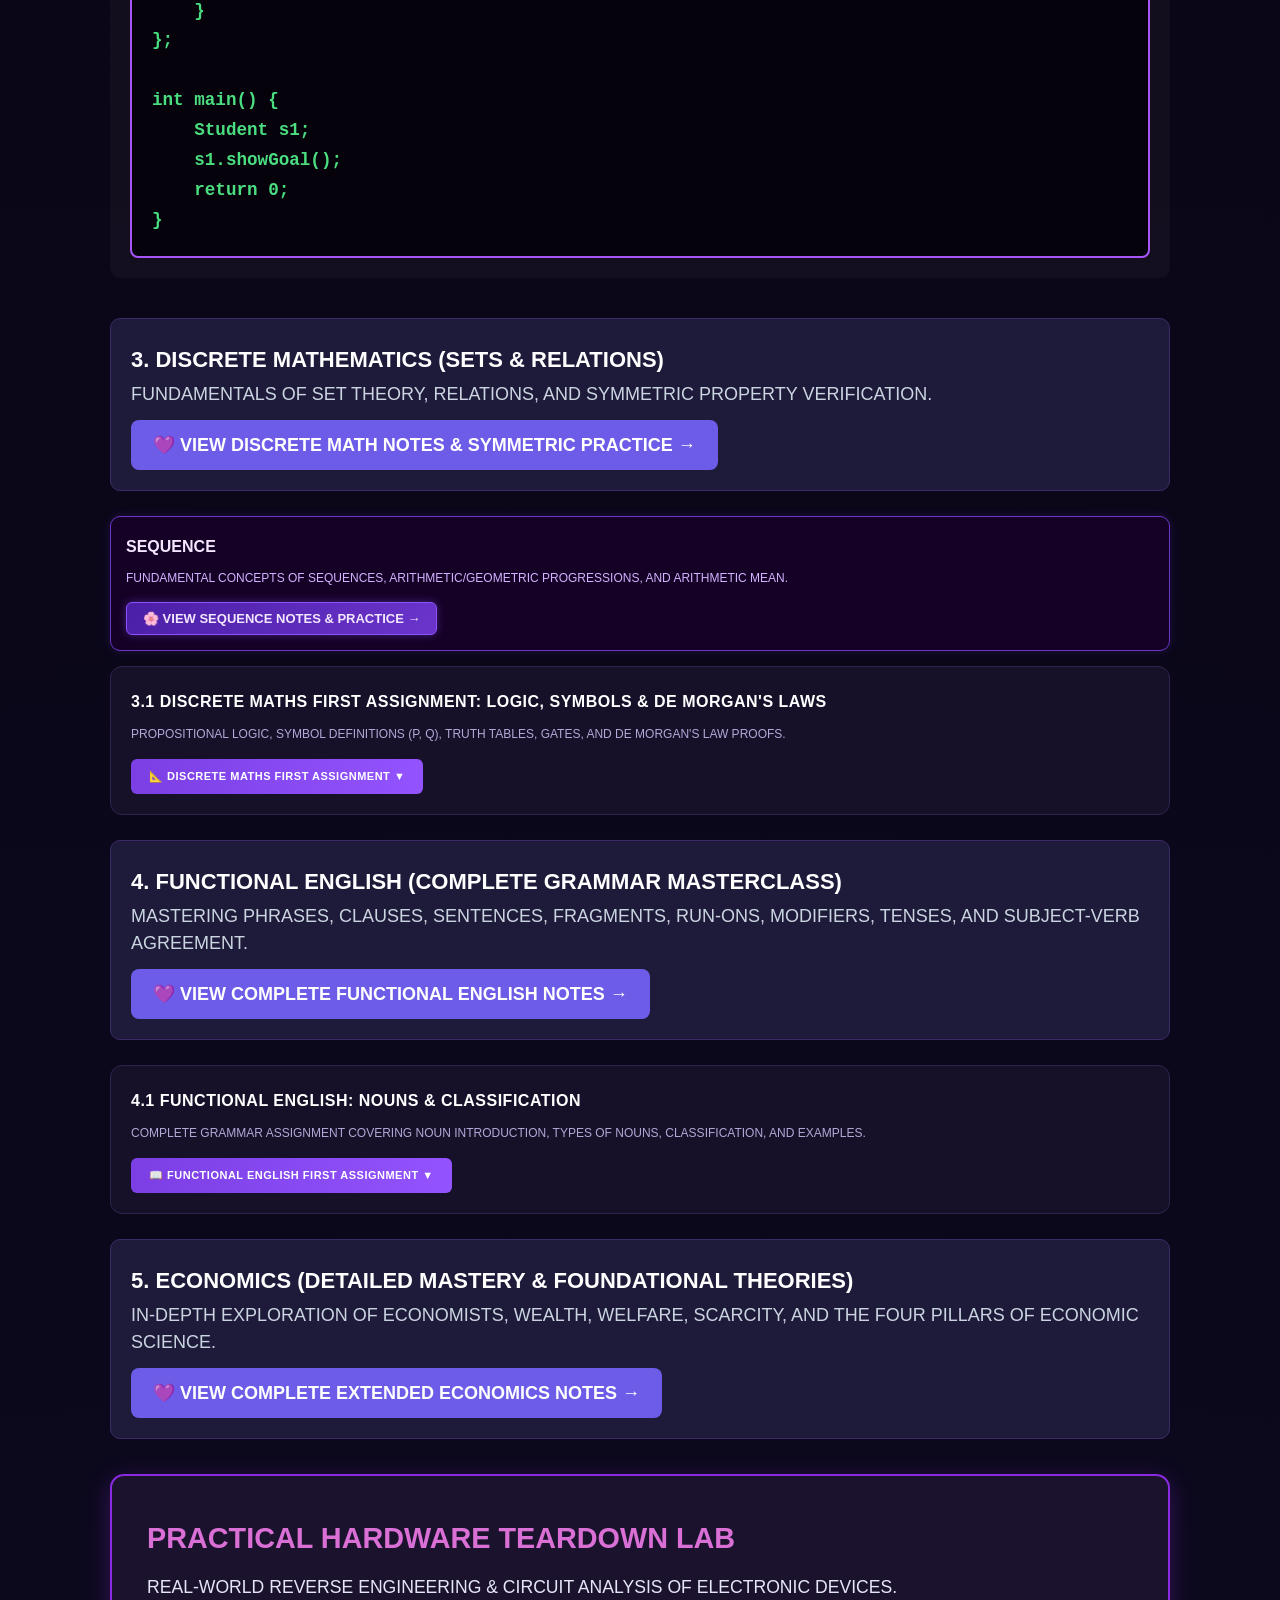
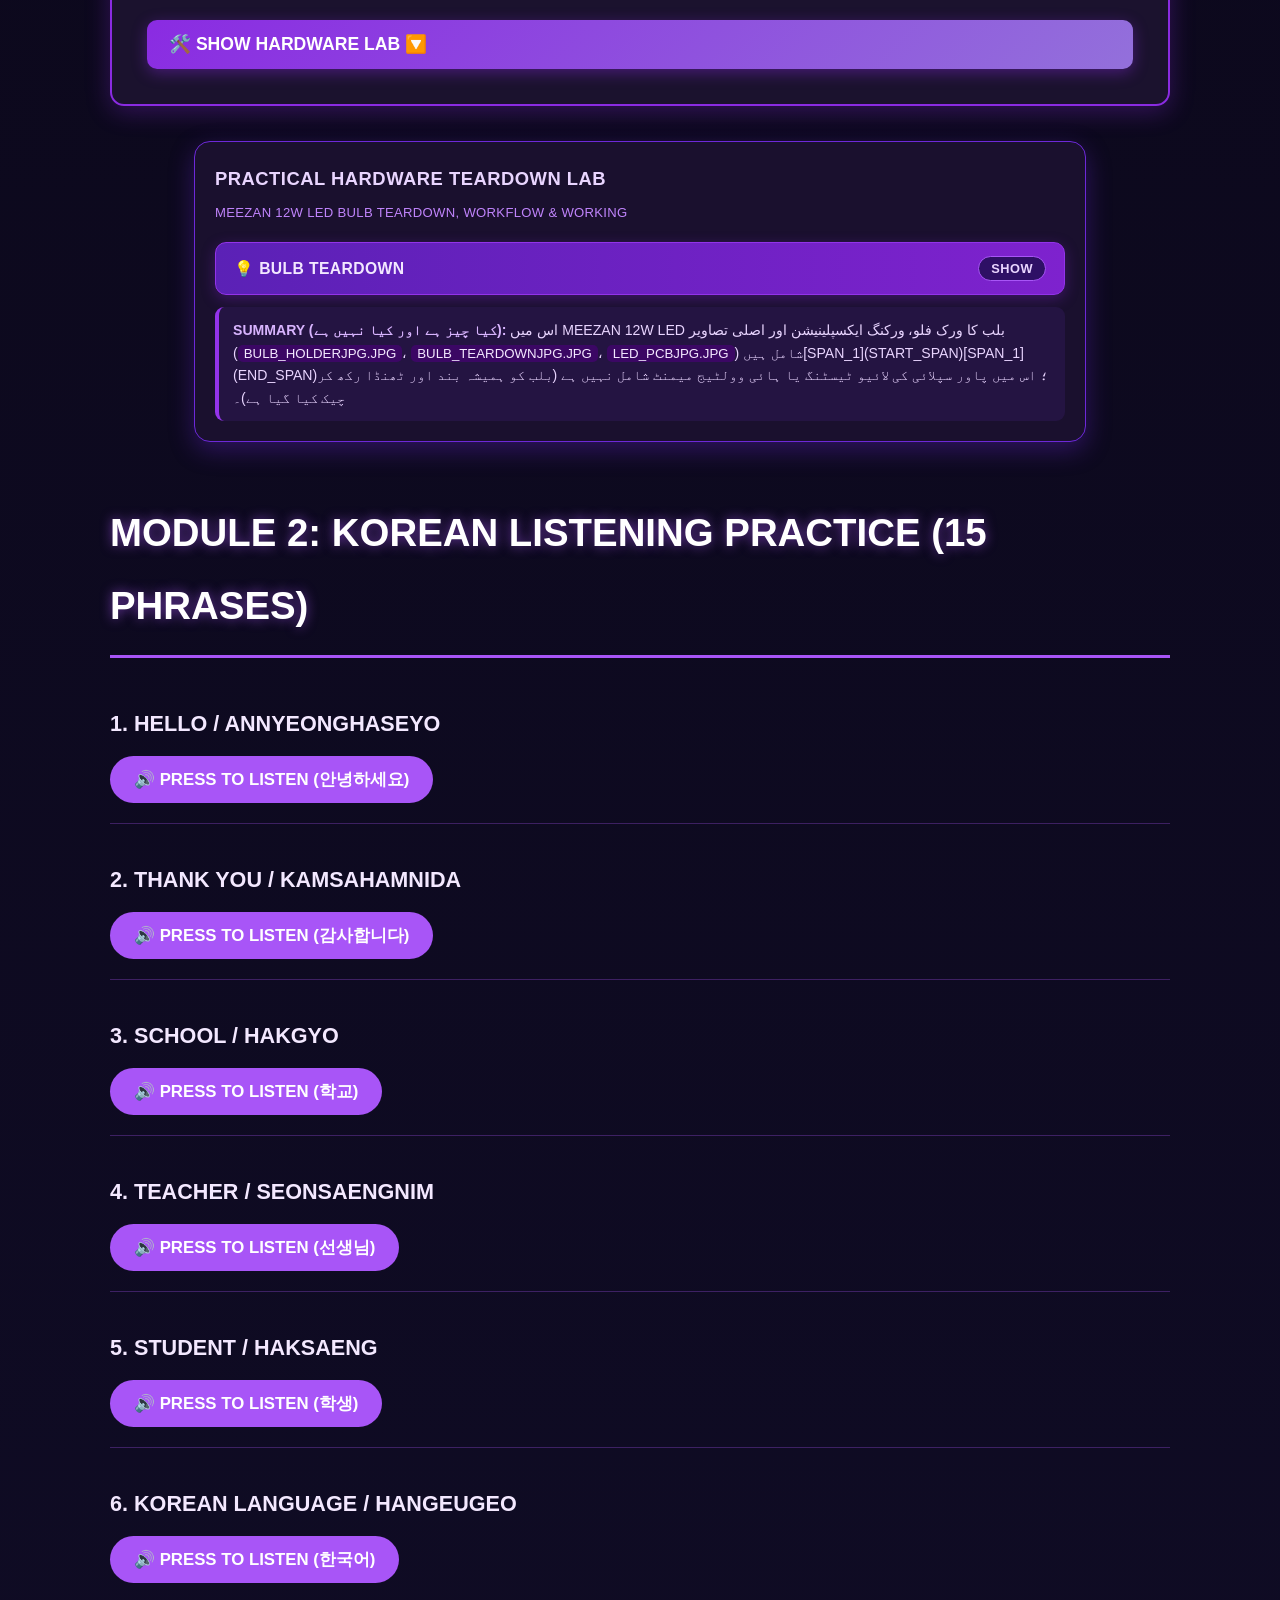
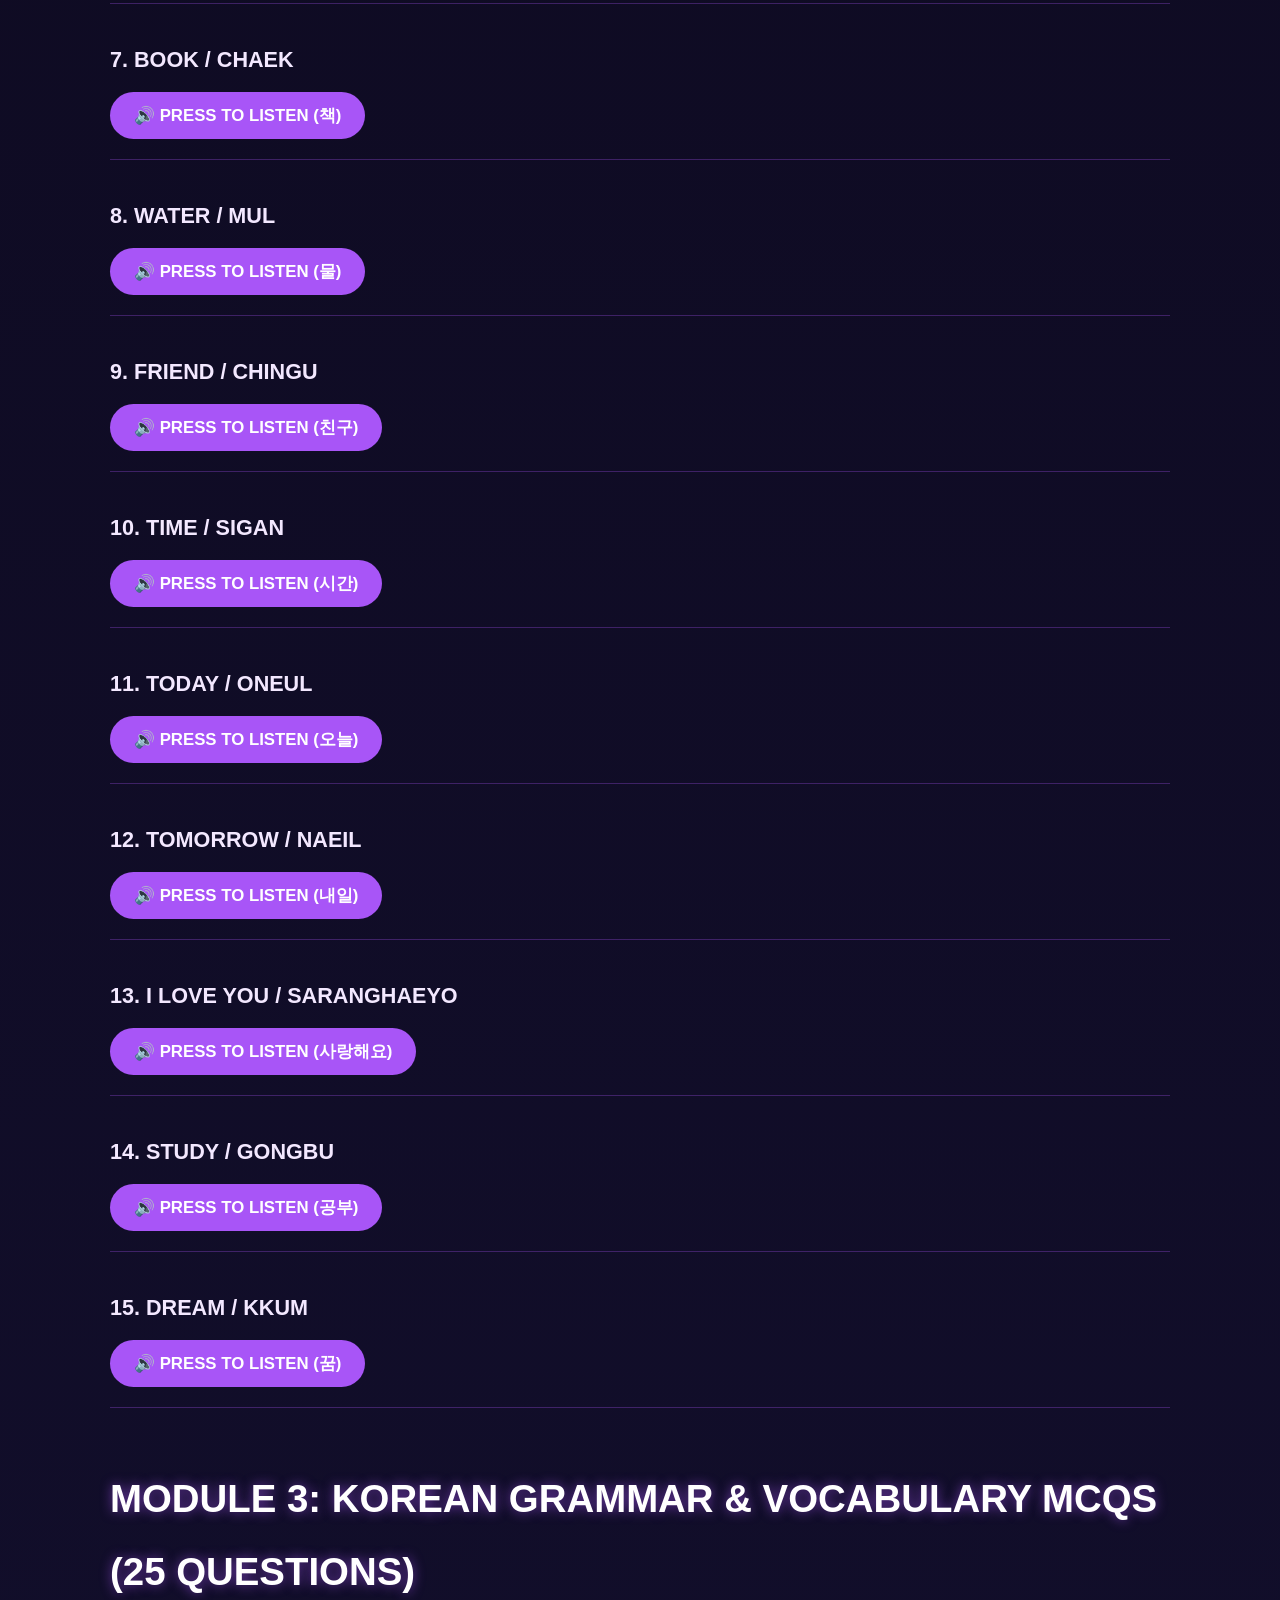
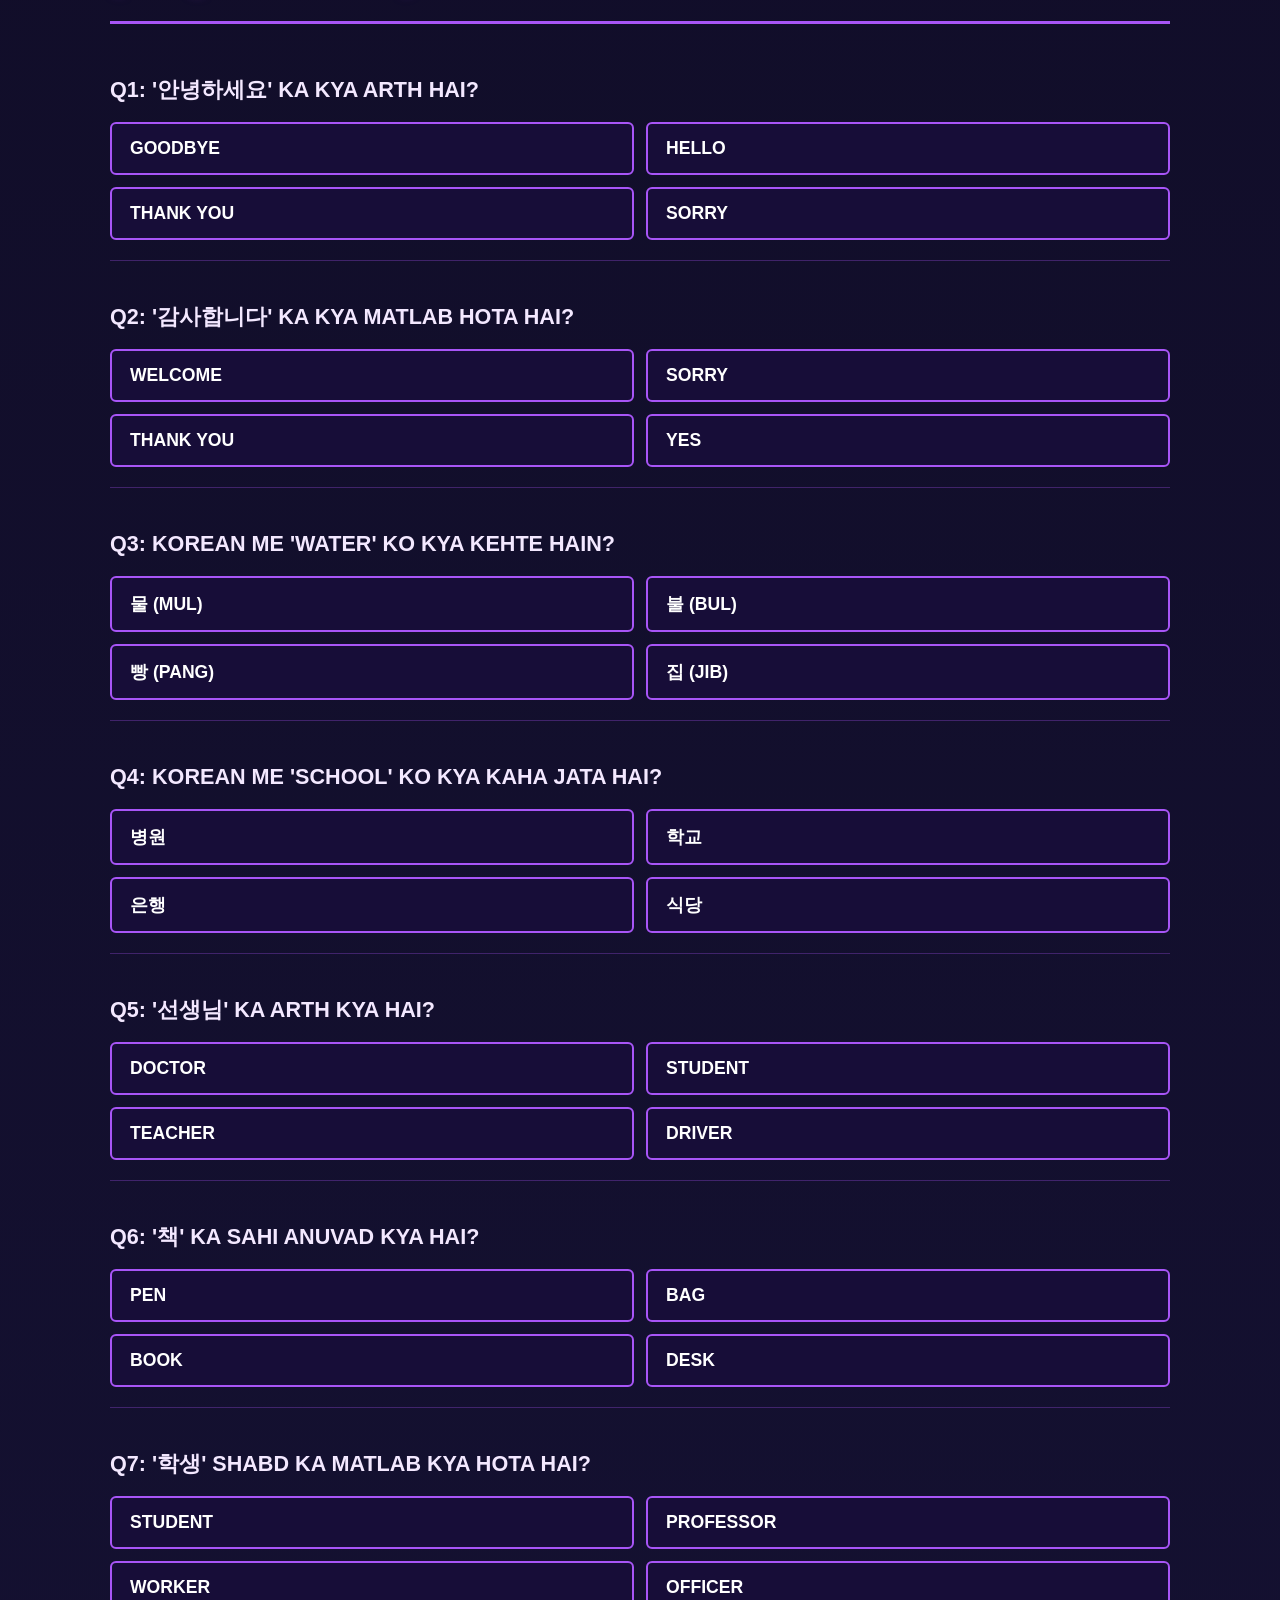
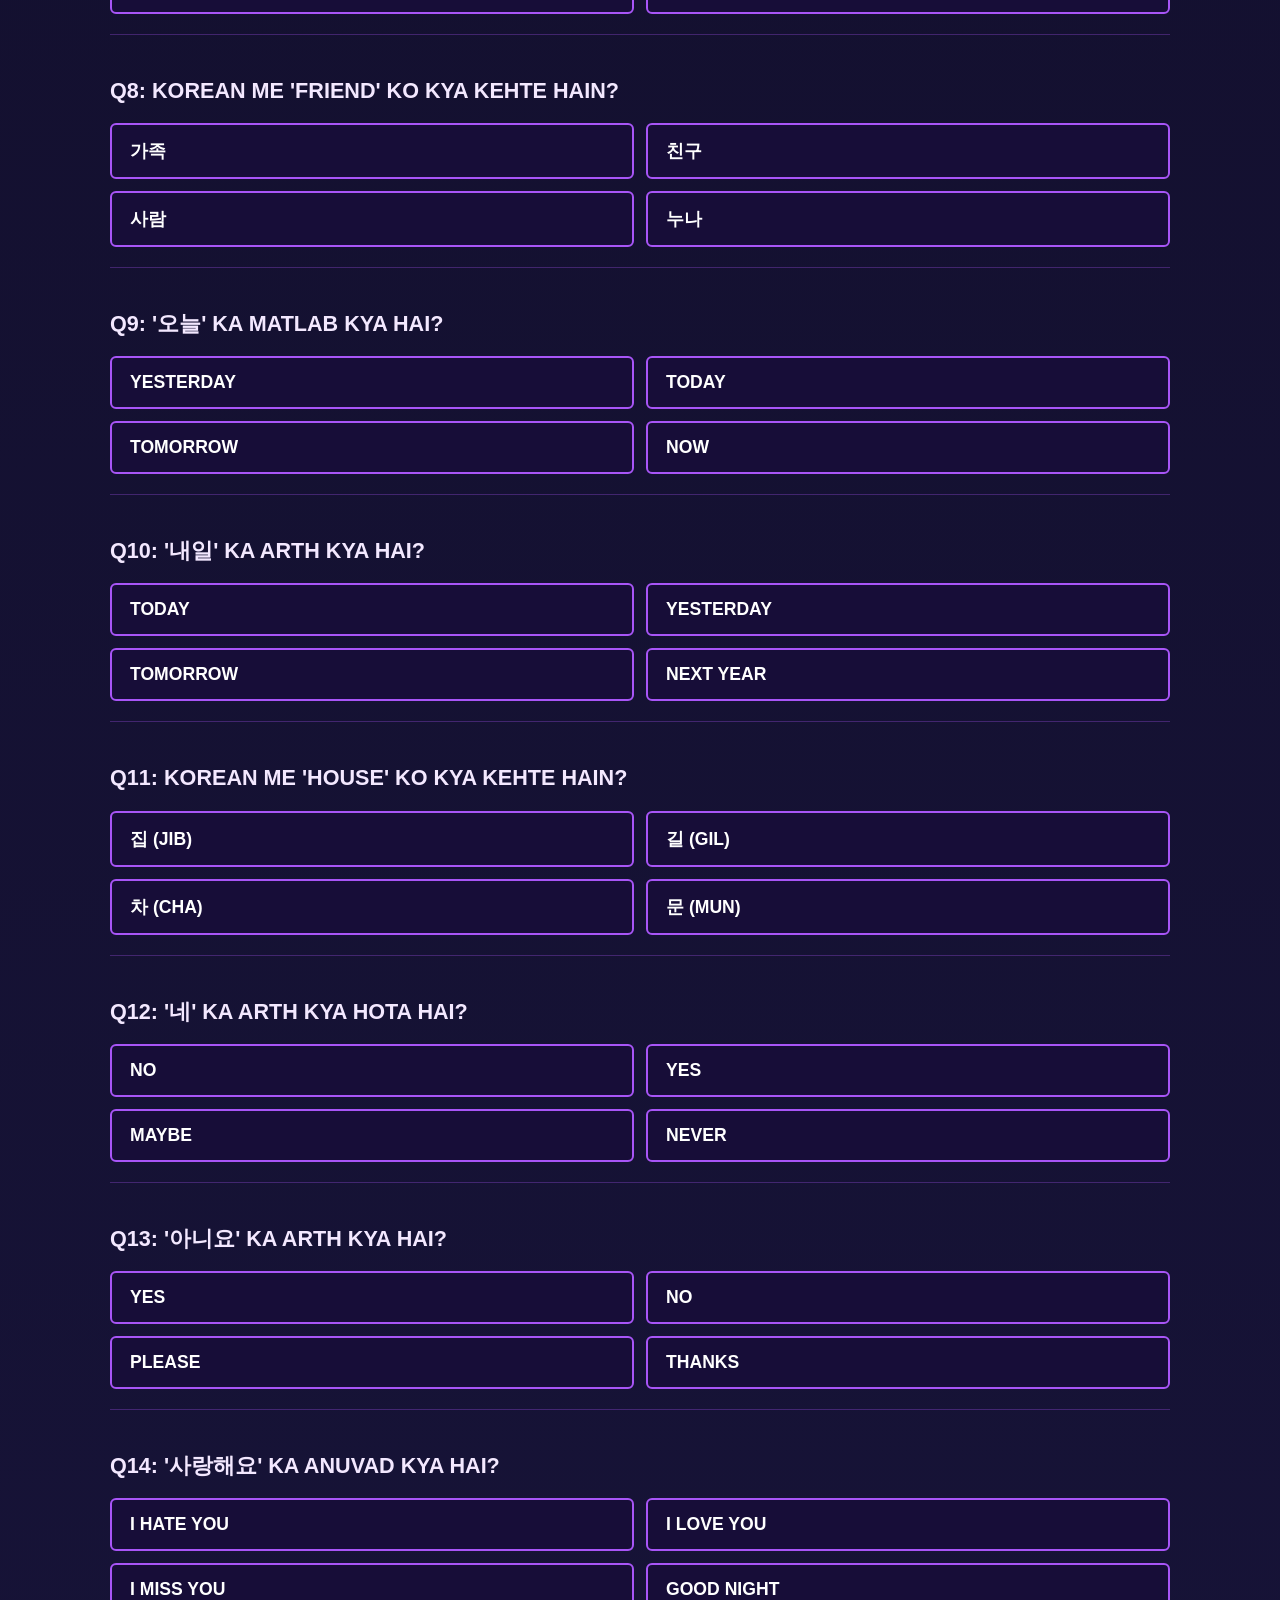
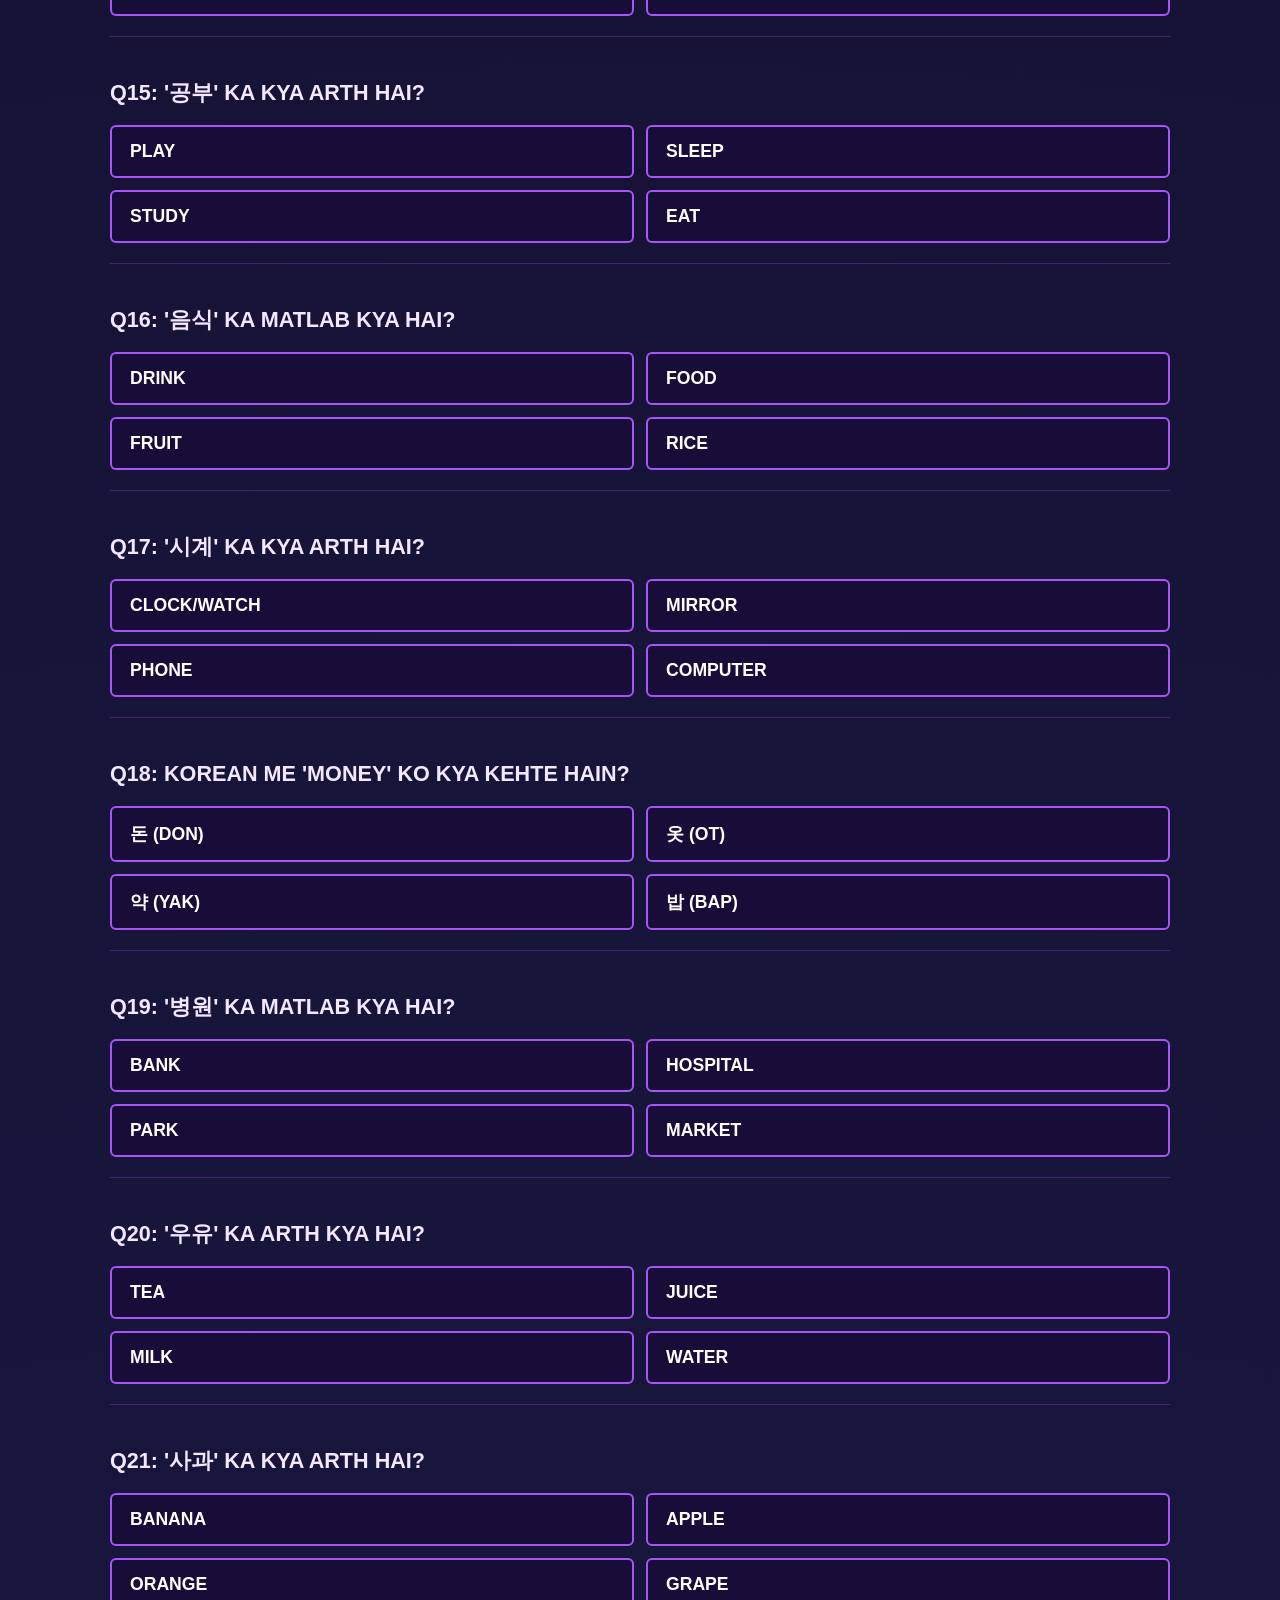
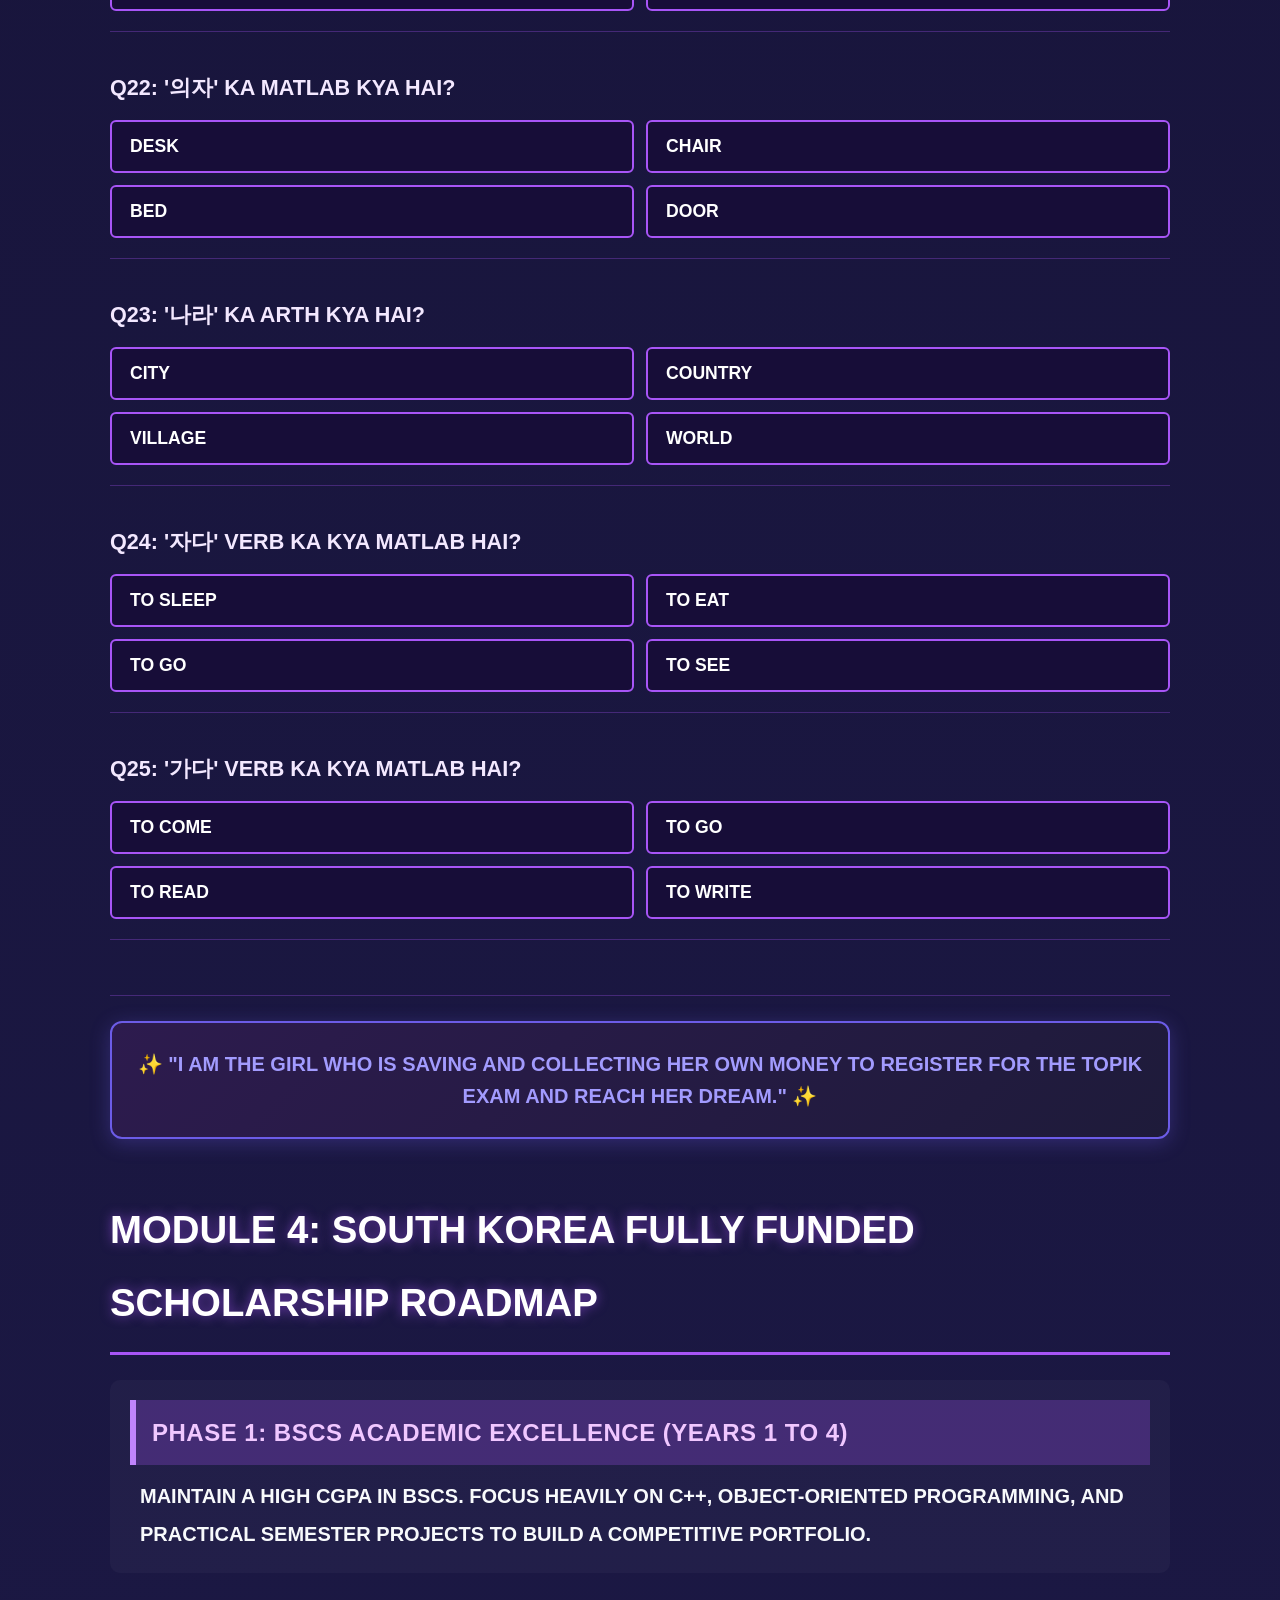
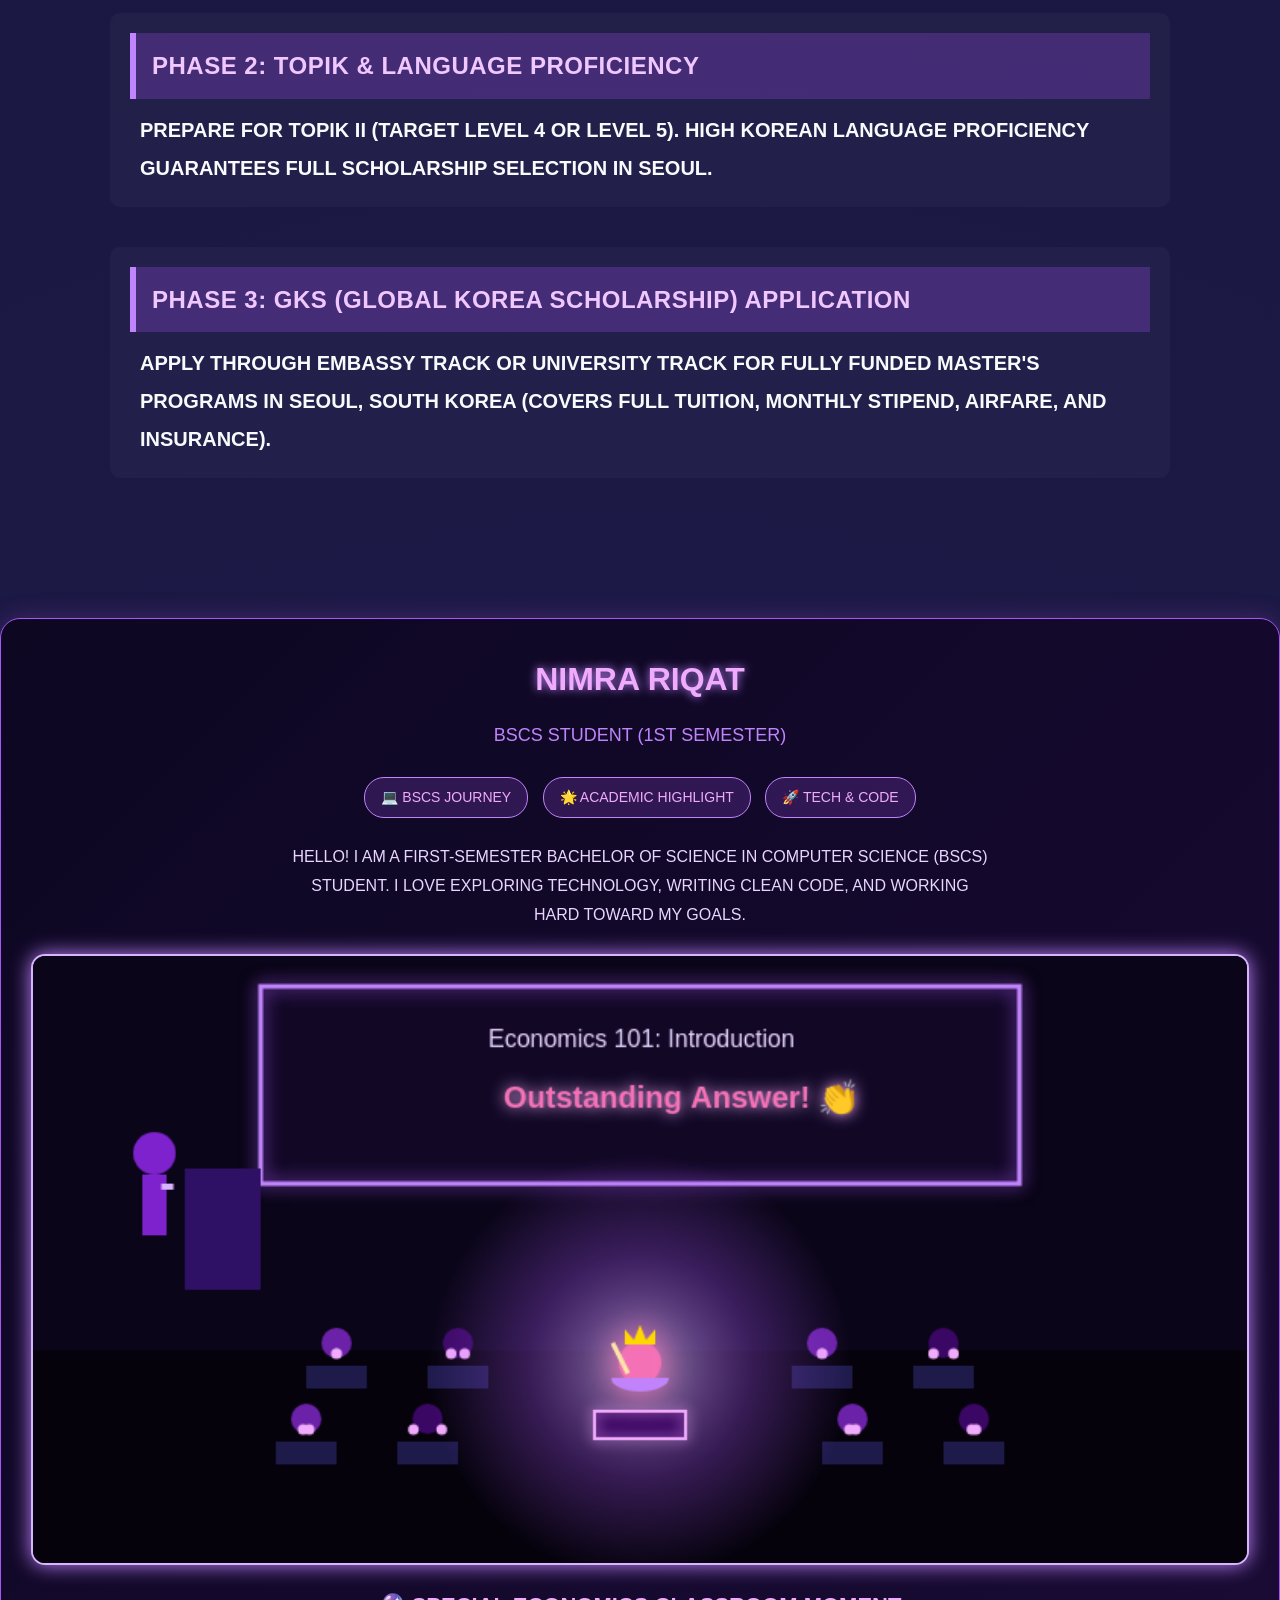
==== commit 94121b7e: "Update index.html" ====
--- a/index.html
+++ b/index.html
@@ -1490,76 +1490,75 @@
 </div>
 
 </section>
-<!-- PRACTICAL HARDWARE TEARDOWN LAB (PURE PURPLE THEME) -->
-<section class="purple-lab-section">
-  <div class="purple-lab-container">
-    <h2 class="purple-lab-heading">PRACTICAL HARDWARE TEARDOWN LAB</h2>
-    <p class="purple-lab-sub">
-      REAL-WORLD REVERSE ENGINEERING &amp; CIRCUIT ANALYSIS OF ELECTRONIC DEVICES.
-    </p>
+<!-- COMPLETE PURPLE BULB TEARDOWN TOGGLE SECTION -->
+<section class="bulb-complete-section">
+  <div class="bulb-complete-box">
+    <div class="bulb-lab-top-title">PRACTICAL HARDWARE TEARDOWN LAB</div>
+    <div class="bulb-lab-top-sub">MEEZAN 12W LED BULB TEARDOWN, WORKFLOW &amp; WORKING</div>
 
     <!-- Purple Show / Hide Toggle Button -->
     <button
       type="button"
-      id="bulbLabToggleBtn"
-      class="purple-toggle-btn"
-      aria-expanded="true"
-      aria-controls="bulbLabContent"
+      id="bulbCompleteToggleBtn"
+      class="bulb-purple-toggle-btn"
+      aria-expanded="false"
+      aria-controls="bulbCompletePanel"
     >
-      <div id="bulbLabBtnText" class="purple-toggle-label">🔽 HIDE BULB LAB</div>
+      <div class="bulb-btn-title">💡 BULB TEARDOWN</div>
+      <div id="bulbCompleteToggleState" class="bulb-btn-state">SHOW</div>
     </button>
 
-    <!-- Toggleable Bulb Teardown Content -->
-    <div id="bulbLabContent" class="purple-lab-body">
-      <div class="purple-hw-card">
-        <h3 class="purple-card-title">LED BULB TEARDOWN &amp; CIRCUIT ANALYSIS (MEEZAN 12W)</h3>
-
-        <p class="purple-card-overview">
-          <strong>OVERVIEW:</strong> PHYSICAL TEARDOWN OF A 12W LED BULB TO EXAMINE ITS OUTER BODY, SMD LED CIRCUIT BOARD, INTERNAL TEARDOWN PARTS, AND HOLDER BASE CONNECTION.
+    <!-- Summary Right Below The Button -->
+    <div class="bulb-button-summary">
+      <strong>SUMMARY (کیا چیز ہے اور کیا نہیں ہے):</strong> اس میں MEEZAN 12W LED بلب کا ورک فلو، ورکنگ ایکسپلینیشن اور اصلی تصاویر (<code>bulb_holderjpg.jpg</code>، <code>bulb_teardownjpg.jpg</code>، <code>led_pcbjpg.jpg</code>) شامل ہیں[span_1](start_span)[span_1](end_span)؛ اس میں پاور سپلائی کی لائیو ٹیسٹنگ یا ہائی وولٹیج میمنٹ شامل نہیں ہے (بلب کو ہمیشہ بند اور ٹھنڈا رکھ کر چیک کیا گیا ہے)۔
+    </div>
+
+    <!-- Hidden By Default: Opens On SHOW, Hides On HIDE -->
+    <div id="bulbCompletePanel" class="bulb-expandable-content" hidden>
+      <div class="bulb-inner-card">
+        <h3 class="bulb-card-heading">LED BULB TEARDOWN — WORKFLOW &amp; WORKING (MEEZAN 12W)</h3>
+
+        <p class="bulb-overview-text">
+          <strong>PURPOSE &amp; OVERVIEW:</strong> ایک 12W LED بلب کو محفوظ طریقے سے کھول کر اس کے بیرونی ہولڈر/بیس، اندرونی ڈھانچے اور ایل ای ڈی سرکٹ بورڈ کو سمجھنا تاکہ معلوم ہو سکے کہ بلب کیسے بنتا اور کیسے کام کرتا ہے۔
         </p>
 
-        <!-- Real Bulb Pictures (4 Photos) -->
-        <div class="purple-photos-grid">
-          <div class="purple-photo-box">
-            <img src="21325.jpg" alt="MEEZAN 12W bulb exterior and marked spot" />
-            <p class="purple-photo-caption">EXTERIOR VIEW (REAL BULB &amp; SPOT)</p>
+        <!-- Real Pictures Grid -->
+        <div class="bulb-pics-grid">
+          <div class="bulb-pic-card">
+            <img src="bulb_holderjpg.jpg" alt="MEEZAN 12W LED bulb holder and base connection" />
+            <p class="bulb-pic-label">BULB HOLDER &amp; BASE</p>
           </div>
 
-          <div class="purple-photo-box">
-            <img src="Led_pcb.jpg" alt="SMD LED PCB circuit board" />
-            <p class="purple-photo-caption">SMD LED PCB VIEW (REAL CIRCUIT)</p>
+          <div class="bulb-pic-card">
+            <img src="bulb_teardownjpg.jpg" alt="MEEZAN 12W LED bulb teardown parts" />
+            <p class="bulb-pic-label">BULB TEARDOWN PARTS</p>
           </div>
 
-          <div class="purple-photo-box">
-            <img src="bulb_teardown.jpg" alt="Bulb teardown parts view" />
-            <p class="purple-photo-caption">TEARDOWN VIEW (INTERNAL PARTS)</p>
-          </div>
-
-          <div class="purple-photo-box">
-            <img src="bulb_holder.jpg" alt="Bulb holder and base connection" />
-            <p class="purple-photo-caption">BULB HOLDER (BASE CONNECTION)</p>
+          <div class="bulb-pic-card">
+            <img src="led_pcbjpg.jpg" alt="MEEZAN 12W SMD LED PCB circuit board" />
+            <p class="bulb-pic-label">LED PCB CIRCUIT</p>
           </div>
         </div>
 
-        <h4 class="purple-section-title">⚙️ TEARDOWN &amp; HOW IT WORKS:</h4>
-
-        <ul class="purple-points-list">
-          <li>
-            <strong>EXTERIOR &amp; DIFFUSER DOME:</strong> THE WHITE DOME SPREADS HARSH LIGHT EVENLY ACROSS THE ROOM WHILE PROTECTING THE INTERNAL LED BOARD FROM DUST AND DIRECT TOUCH.
-          </li>
-          <li>
-            <strong>SMD LED PCB BOARD:</strong> THE CIRCULAR CIRCUIT PLATE HOLDS SERIES-CONNECTED LED CHIPS AND HELPS TRANSFER HEAT AWAY SO THE LEDS DO NOT OVERHEAT QUICKLY.
-          </li>
-          <li>
-            <strong>DRIVER &amp; POWER REGULATION:</strong> INTERNAL CIRCUIT COMPONENTS STEP DOWN AND REGULATE HOUSEHOLD AC POWER SO THE LED CHIPS RECEIVE STEADY CURRENT AND GLOW BRIGHTLY.
-          </li>
-          <li>
-            <strong>BULB HOLDER &amp; BASE:</strong> THE BOTTOM SCREW/PIN BASE FITS INTO THE HOLDER TO RECEIVE ELECTRICAL INPUT AND HOLD THE BULB FIRMLY IN PLACE.
-          </li>
+        <!-- Workflow -->
+        <h4 class="bulb-sub-heading">WORKFLOW (مرحلہ وار طریقہ کار):</h4>
+        <ol class="bulb-workflow-list">
+          <li><strong>SAFE PREPARATION:</strong> بلب کو مین بجلی سے الگ اور مکمل طور پر ٹھنڈا رکھ کر ہینڈل کیا گیا۔</li>
+          <li><strong>HOLDER &amp; BASE INSPECTION:</strong> نچلے ہولڈر اور بیس حصے (<code>bulb_holderjpg.jpg</code>) کا معائنہ کیا گیا جو بلب کو مضبوطی سے تھامتا ہے[span_2](start_span)[span_2](end_span)۔</li>
+          <li><strong>TEARDOWN &amp; OPENING:</strong> بلب کے حصے کھول کر اندرونی ساخت اور اجزاء (<code>bulb_teardownjpg.jpg</code>) کو الگ سے دیکھا گیا[span_3](start_span)[span_3](end_span)۔</li>
+          <li><strong>LED PCB OBSERVATION:</strong> سرکٹ پلیٹ (<code>led_pcbjpg.jpg</code>) پر لگی ایل ای ڈی چپس اور کنکشنز کا جائزہ لیا گیا[span_4](start_span)[span_4](end_span)۔</li>
+        </ol>
+
+        <!-- Working -->
+        <h4 class="bulb-sub-heading">WORKING (یہ کیسے کام کرتا ہے):</h4>
+        <ul class="bulb-working-list">
+          <li><strong>POWER ENTRY VIA HOLDER:</strong> جب بلب کو ہولڈر میں لگایا جاتا ہے تو برقی رو بیس کے ذریعے اندرونی سرکٹ تک پہنچتی ہے۔</li>
+          <li><strong>REGULATION &amp; DRIVER ACTION:</strong> اندرونی سرکٹ کے اجزاء آنے والی برقی طاقت کو ایل ای ڈی چپس کے مناسب سطح پر منظم کرتے ہیں۔</li>
+          <li><strong>LIGHT EMISSION &amp; HEAT MANAGEMENT:</strong> ایل ای ڈی پی سی بی پر موجود چپس روشنی پیدا کرتی ہیں اور پلیٹ/باڈی اس حرارت کو پھیلانے میں مدد دیتی ہے تاکہ بلب زیادہ گرم نہ ہو۔</li>
         </ul>
 
-        <div class="purple-card-footer">
-          <a href="bulb_teardown.html" class="purple-full-link">OPEN IN FULL PAGE ↗</a>
+        <div class="bulb-card-bottom">
+          <a href="bulb_teardown.html" class="bulb-page-link">OPEN FULL PAGE ↗</a>
         </div>
       </div>
     </div>
@@ -1567,185 +1566,234 @@
 </section>
 
 <style>
-  .purple-lab-section {
+  .bulb-complete-section {
     max-width: 920px;
     margin: 24px auto;
     padding: 0 14px;
     font-family: system-ui, -apple-system, BlinkMacSystemFont, "Segoe UI", Roboto, sans-serif;
   }
 
-  .purple-lab-container {
-    background: #1b1130;
-    border: 1.5px solid #5b21b6;
+  .bulb-complete-box {
+    background: #1a102e;
+    border: 1.5px solid #6d28d9;
     border-radius: 16px;
     padding: 20px;
-    box-shadow: 0 8px 24px rgba(88, 28, 135, 0.35);
-    color: #e9d8fd;
-  }
-
-  .purple-lab-heading {
-    margin: 0 0 6px;
-    font-size: 1.2rem;
+    box-shadow: 0 8px 24px rgba(109, 40, 217, 0.35);
+    color: #f3e8ff;
+  }
+
+  .bulb-lab-top-title {
+    font-size: 1.15rem;
     font-weight: 800;
-    color: #d8b4fe;
+    color: #e9d5ff;
     letter-spacing: 0.5px;
-  }
-
-  .purple-lab-sub {
-    margin: 0 0 16px;
-    font-size: 0.8rem;
+    margin-bottom: 4px;
+  }
+
+  .bulb-lab-top-sub {
+    font-size: 0.82rem;
     color: #c084fc;
-    letter-spacing: 0.4px;
-  }
-
-  .purple-toggle-btn {
+    margin-bottom: 16px;
+    letter-spacing: 0.3px;
+  }
+
+  .bulb-purple-toggle-btn {
     width: 100%;
     display: flex;
     align-items: center;
-    justify-content: center;
-    background: linear-gradient(90deg, #6d28d9, #7c3aed);
+    justify-content: space-between;
+    gap: 12px;
+    background: linear-gradient(90deg, #5b21b6, #7e22ce);
     color: #f3e8ff;
-    border: 1px solid #8b5cf6;
-    border-radius: 10px;
-    padding: 12px 16px;
-    font-size: 0.92rem;
+    border: 1px solid #9333ea;
+    border-radius: 11px;
+    padding: 13px 18px;
+    font-size: 0.98rem;
+    font-weight: 700;
+    cursor: pointer;
+    box-shadow: 0 4px 14px rgba(126, 34, 206, 0.35);
+  }
+
+  .bulb-purple-toggle-btn:hover {
+    background: linear-gradient(90deg, #4c1d95, #6b21a8);
+  }
+
+  .bulb-btn-title {
+    font-weight: 800;
+    color: #f3e8ff;
+    letter-spacing: 0.4px;
+  }
+
+  .bulb-btn-state {
+    background: #2e1065;
+    color: #e9d5ff;
+    border: 1px solid #a855f7;
+    border-radius: 999px;
+    padding: 4px 12px;
+    font-size: 0.8rem;
     font-weight: 700;
     letter-spacing: 0.5px;
-    cursor: pointer;
-    box-shadow: 0 4px 14px rgba(109, 40, 217, 0.35);
-  }
-
-  .purple-toggle-btn:hover {
-    background: linear-gradient(90deg, #5b21b6, #6d28d9);
-  }
-
-  .purple-toggle-label {
-    font-weight: 700;
+  }
+
+  .bulb-button-summary {
+    margin-top: 12px;
+    padding: 12px 14px;
+    background: #241442;
+    border-left: 4px solid #9333ea;
+    border-radius: 9px;
+    color: #e9d5ff;
+    font-size: 0.88rem;
+    line-height: 1.6;
+  }
+
+  .bulb-button-summary strong {
+    color: #d8b4fe;
+  }
+
+  .bulb-button-summary code {
+    background: #3b0764;
     color: #f3e8ff;
-  }
-
-  .purple-lab-body {
+    padding: 1px 6px;
+    border-radius: 5px;
+    font-size: 0.83rem;
+  }
+
+  .bulb-expandable-content {
     margin-top: 16px;
   }
 
-  .purple-hw-card {
-    background: #140c24;
-    border: 1px solid #4c1d95;
+  .bulb-inner-card {
+    background: #130b24;
+    border: 1px solid #581c87;
     border-radius: 14px;
     padding: 18px;
   }
 
-  .purple-card-title {
+  .bulb-card-heading {
     margin: 0 0 10px;
-    font-size: 1.08rem;
+    font-size: 1.06rem;
     font-weight: 700;
     color: #e9d5ff;
     letter-spacing: 0.4px;
   }
 
-  .purple-card-overview {
+  .bulb-overview-text {
     margin: 0 0 18px;
-    font-size: 0.86rem;
-    line-height: 1.6;
+    font-size: 0.88rem;
+    line-height: 1.65;
     color: #ddd6fe;
   }
 
-  .purple-card-overview strong {
-    color: #f3e8ff;
-  }
-
-  .purple-photos-grid {
+  .bulb-overview-text strong {
+    color: #d8b4fe;
+  }
+
+  .bulb-pics-grid {
     display: grid;
     grid-template-columns: repeat(auto-fit, minmax(150px, 1fr));
     gap: 14px;
     margin-bottom: 18px;
   }
 
-  .purple-photo-box {
+  .bulb-pic-card {
+    background: #1e1038;
+    border: 1px solid #6b21a8;
+    border-radius: 10px;
+    padding: 8px;
     text-align: center;
   }
 
-  .purple-photo-box img {
+  .bulb-pic-card img {
     display: block;
     width: 100%;
-    height: 185px;
+    height: 175px;
     object-fit: cover;
-    border-radius: 10px;
-    border: 1.5px solid #6d28d9;
-    background: #241442;
-  }
-
-  .purple-photo-caption {
+    border-radius: 8px;
+    border: 1px solid #7e22ce;
+    background: #2e1065;
+  }
+
+  .bulb-pic-label {
     margin: 8px 0 0;
-    font-size: 0.75rem;
+    font-size: 0.76rem;
     font-weight: 700;
-    color: #c084fc;
+    color: #d8b4fe;
     letter-spacing: 0.3px;
   }
 
-  .purple-section-title {
-    margin: 0 0 10px;
-    font-size: 0.9rem;
+  .bulb-sub-heading {
+    margin: 14px 0 8px;
+    font-size: 0.92rem;
     font-weight: 700;
     color: #d8b4fe;
     letter-spacing: 0.4px;
   }
 
-  .purple-points-list {
-    margin: 0;
-    padding-left: 18px;
-    font-size: 0.85rem;
+  .bulb-workflow-list,
+  .bulb-working-list {
+    margin: 0 0 14px;
+    padding-left: 20px;
+    font-size: 0.87rem;
     line-height: 1.65;
-    color: #e9d8fd;
-  }
-
-  .purple-points-list li {
-    margin-bottom: 8px;
-  }
-
-  .purple-points-list strong {
+    color: #e9d5ff;
+  }
+
+  .bulb-workflow-list li,
+  .bulb-working-list li {
+    margin-bottom: 7px;
+  }
+
+  .bulb-workflow-list strong,
+  .bulb-working-list strong {
     color: #c084fc;
   }
 
-  .purple-card-footer {
-    margin-top: 16px;
+  .bulb-workflow-list code,
+  .bulb-working-list code {
+    background: #2e1065;
+    color: #f3e8ff;
+    padding: 1px 5px;
+    border-radius: 4px;
+    font-size: 0.81rem;
+  }
+
+  .bulb-card-bottom {
+    margin-top: 14px;
     text-align: right;
   }
 
-  .purple-full-link {
-    color: #c084fc;
+  .bulb-page-link {
+    color: #d8b4fe;
     text-decoration: none;
     font-size: 0.84rem;
     font-weight: 700;
     letter-spacing: 0.4px;
   }
 
-  .purple-full-link:hover {
-    color: #e9d5ff;
+  .bulb-page-link:hover {
+    color: #f3e8ff;
     text-decoration: underline;
   }
 </style>
 
 <script>
   (function () {
-    const toggleBtn = document.getElementById("bulbLabToggleBtn");
-    const labContent = document.getElementById("bulbLabContent");
-    const btnText = document.getElementById("bulbLabBtnText");
-
-    if (!toggleBtn || !labContent || !btnText) return;
+    const toggleBtn = document.getElementById("bulbCompleteToggleBtn");
+    const panel = document.getElementById("bulbCompletePanel");
+    const stateText = document.getElementById("bulbCompleteToggleState");
+
+    if (!toggleBtn || !panel || !stateText) return;
 
     toggleBtn.addEventListener("click", function () {
-      const isOpen = toggleBtn.getAttribute("aria-expanded") === "true";
-      const nextOpen = !isOpen;
-
-      toggleBtn.setAttribute("aria-expanded", String(nextOpen));
-      labContent.hidden = !nextOpen;
-      btnText.textContent = nextOpen ? "🔽 HIDE BULB LAB" : "🔼 SHOW BULB LAB";
+      const isShown = toggleBtn.getAttribute("aria-expanded") === "true";
+      const nextShow = !isShown;
+
+      toggleBtn.setAttribute("aria-expanded", String(nextShow));
+      panel.hidden = !nextShow;
+      stateText.textContent = nextShow ? "HIDE" : "SHOW";
     });
   })();
 </script>
-
-  
 
 
 
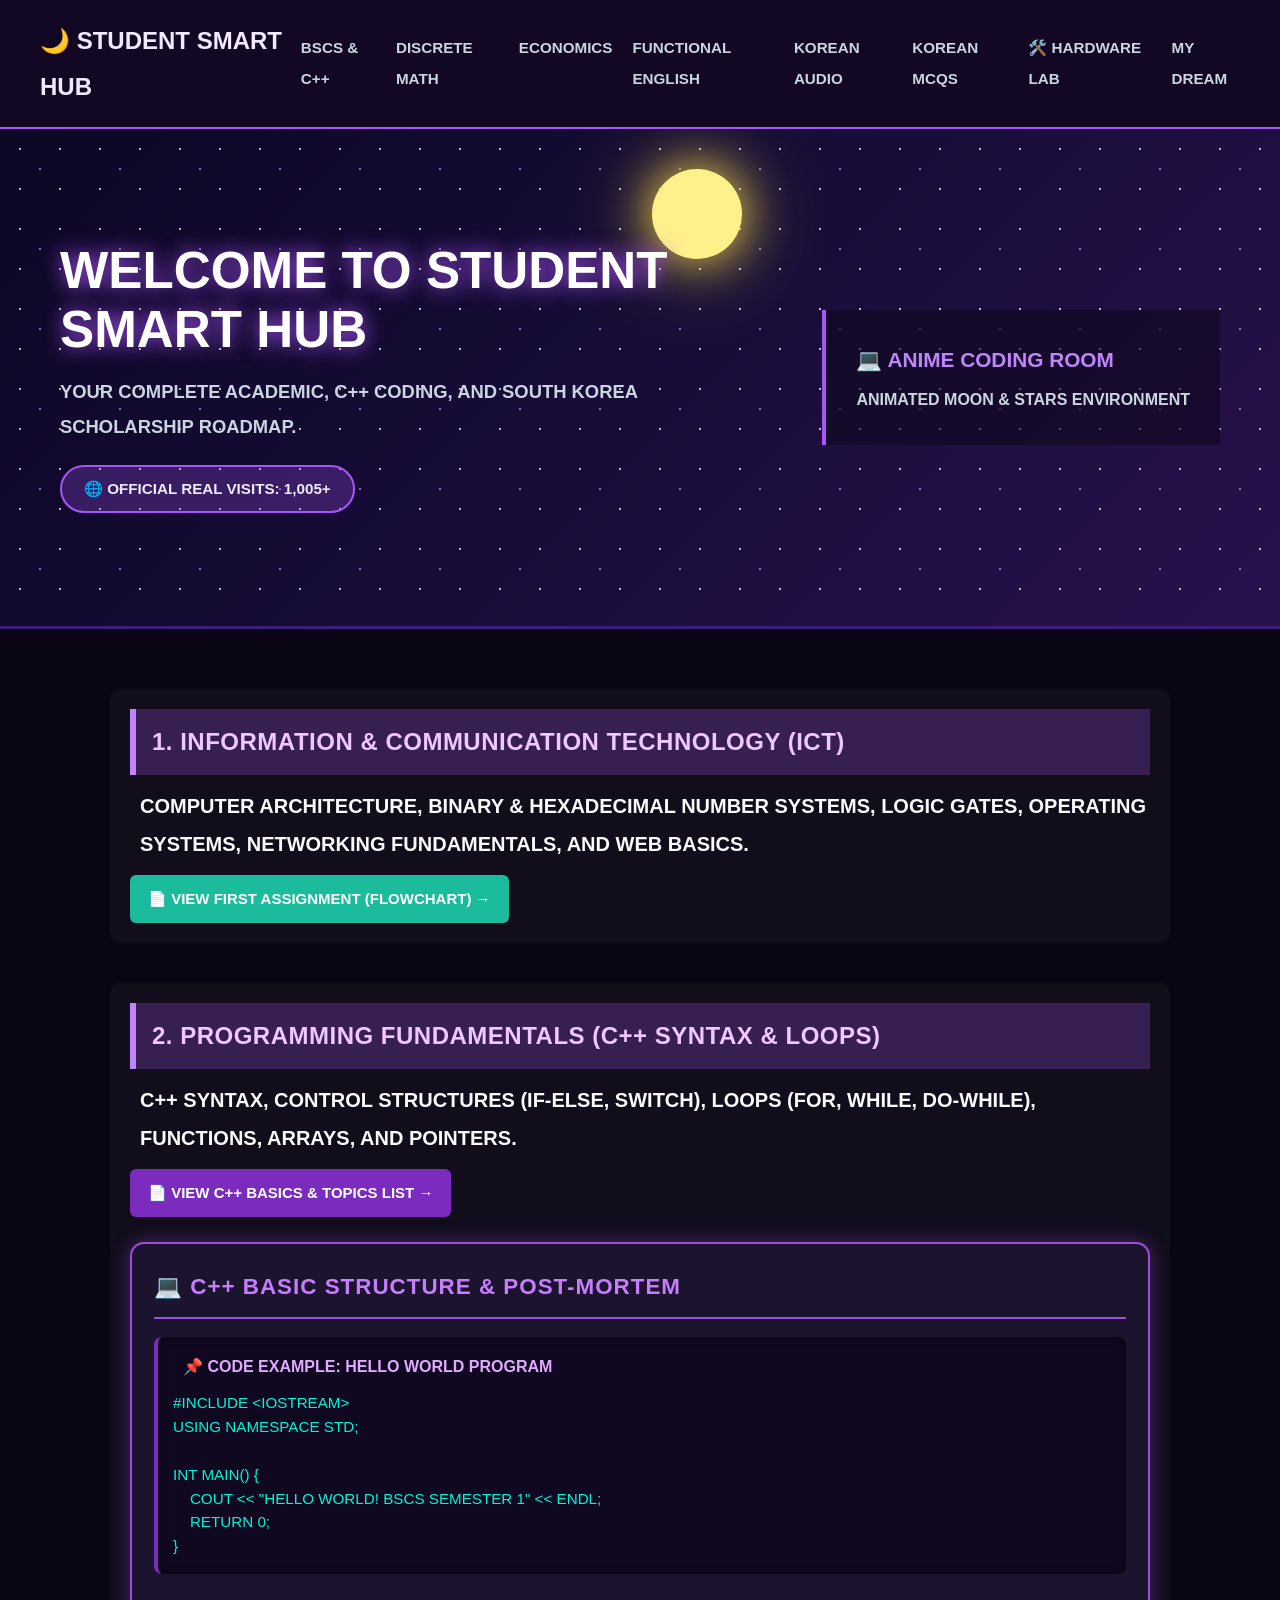
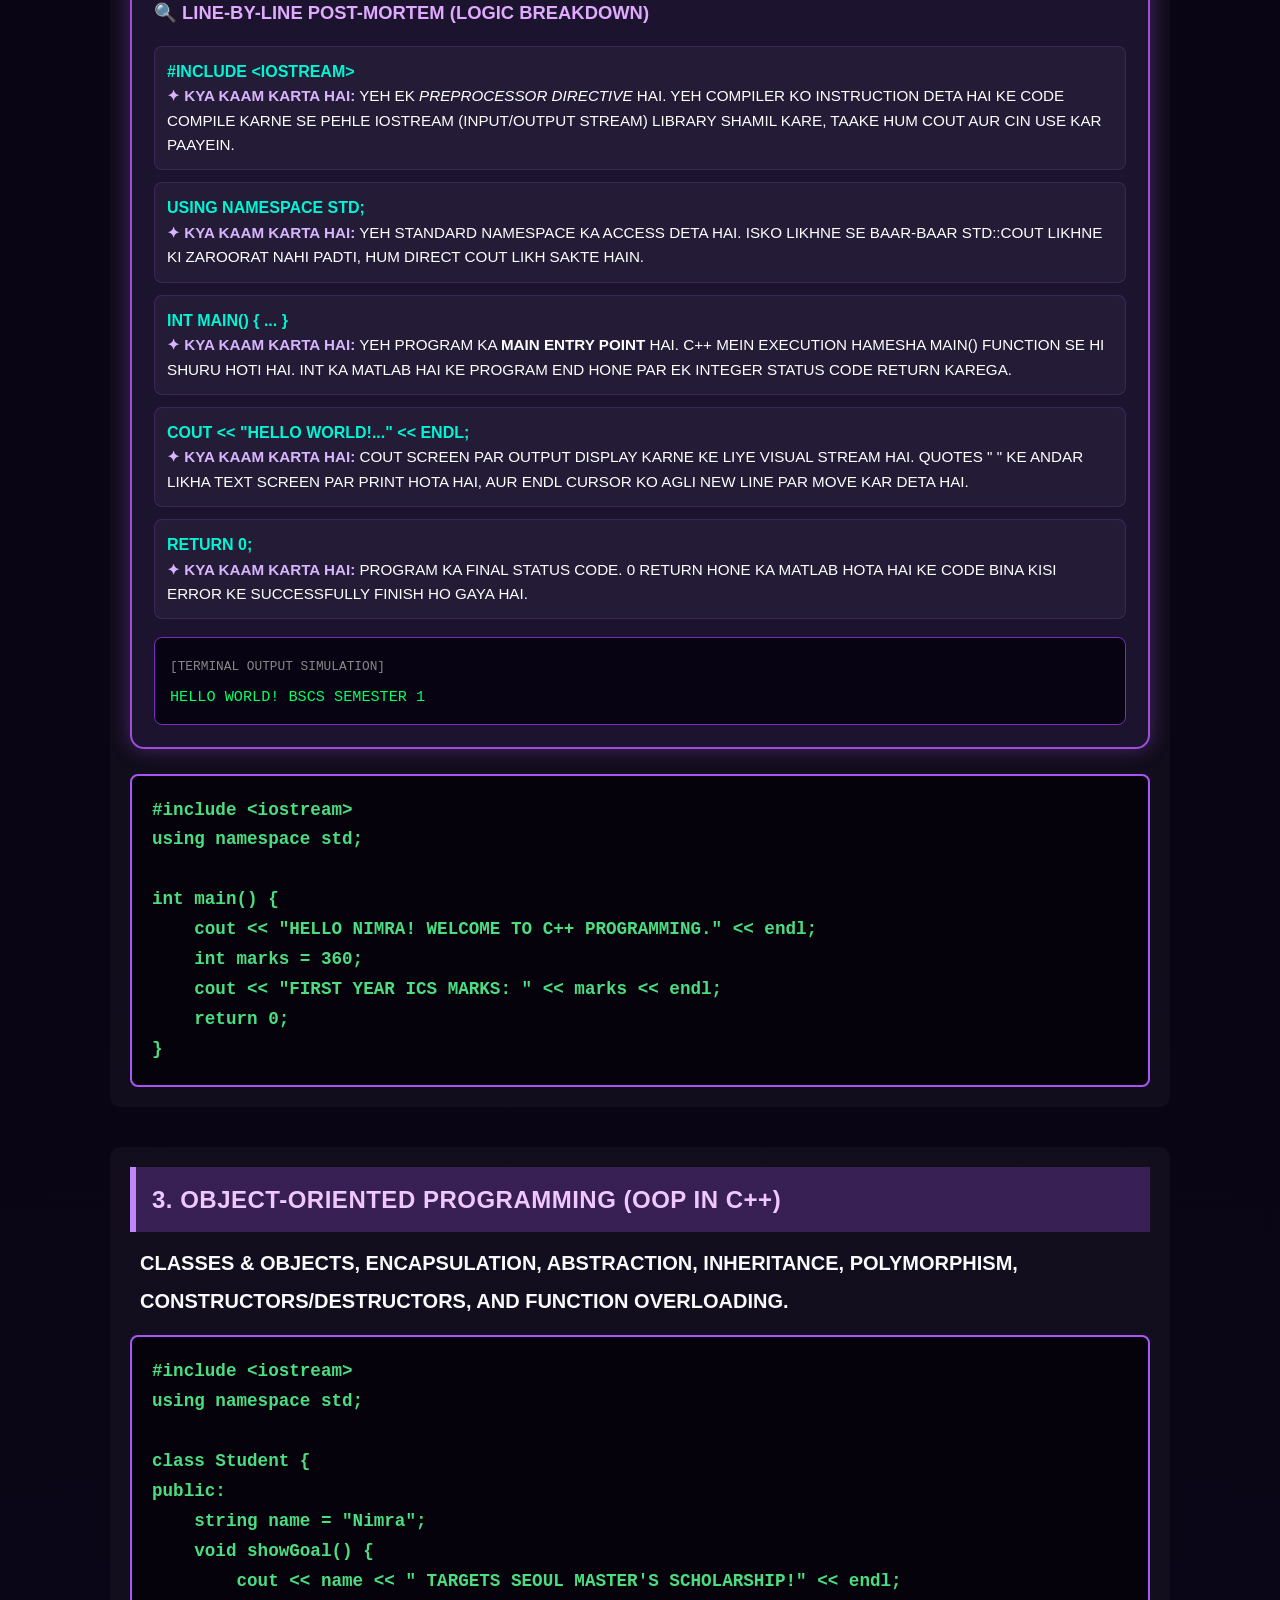
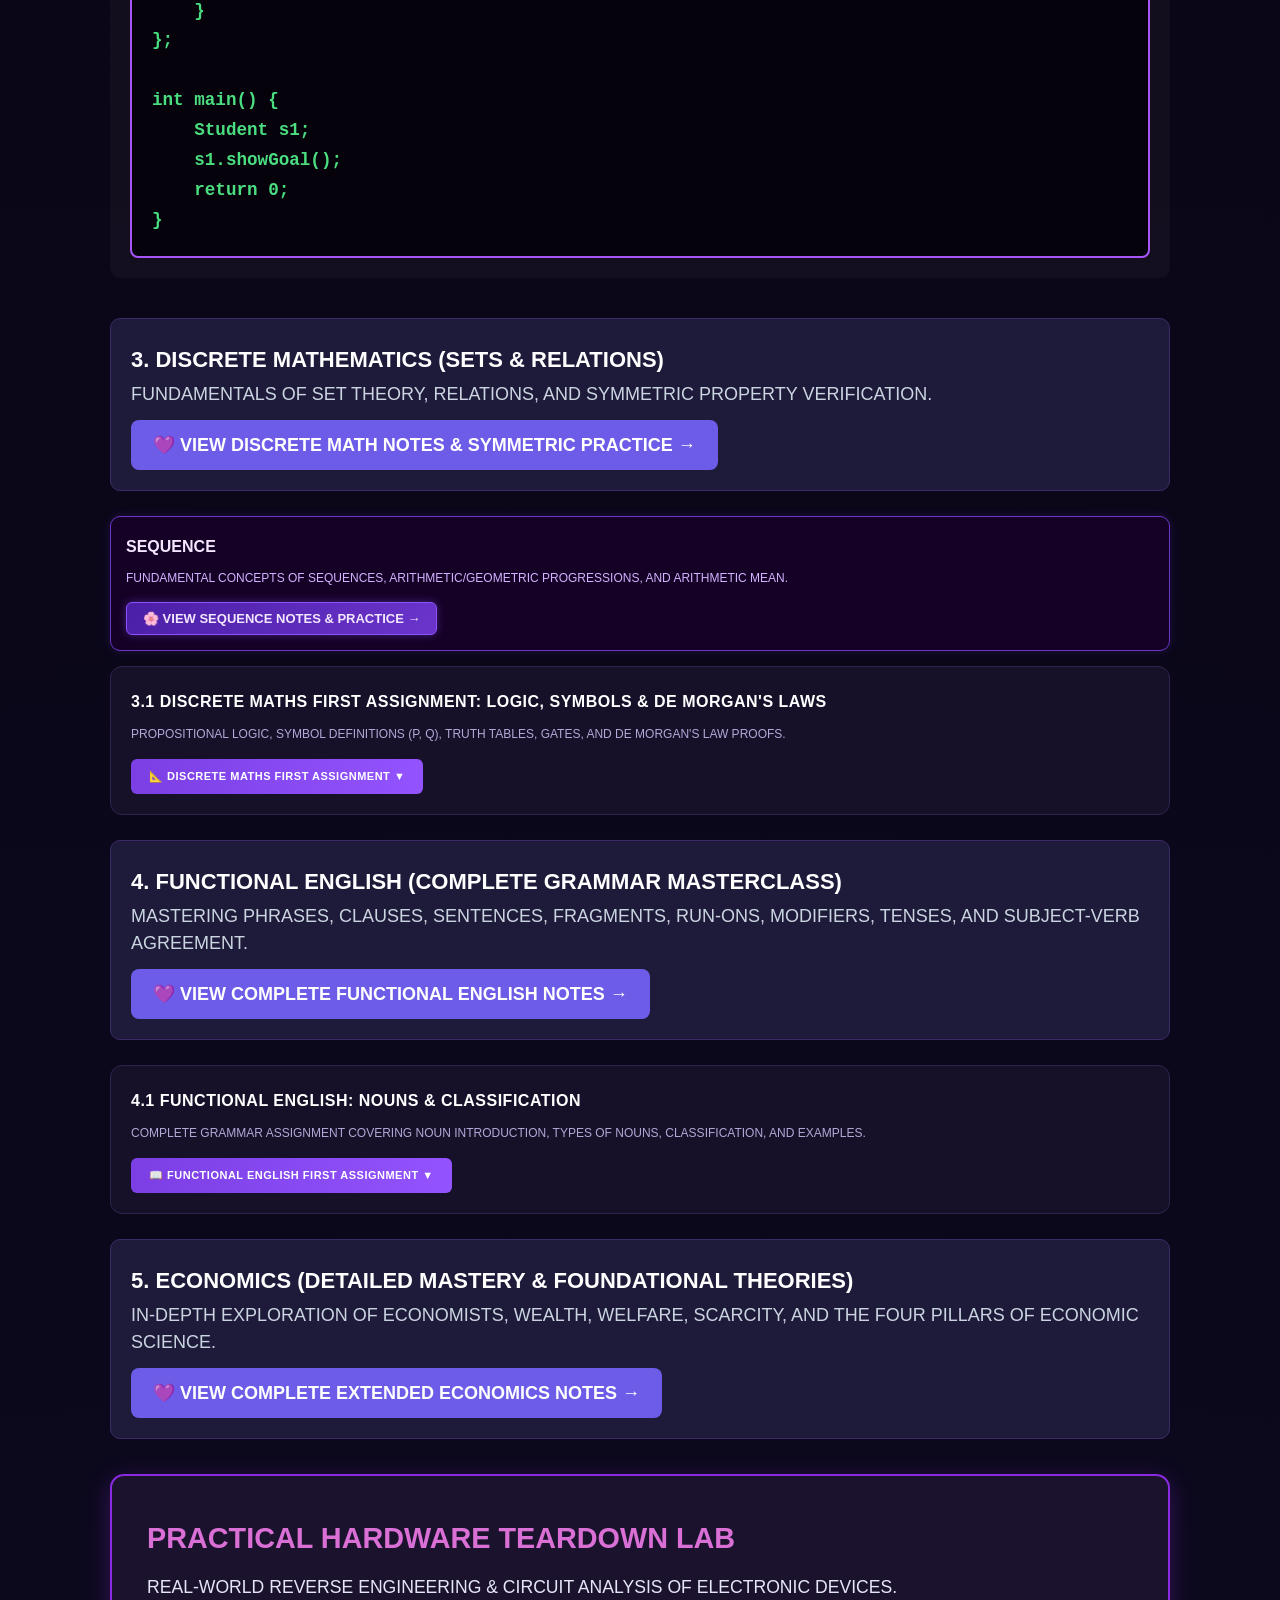
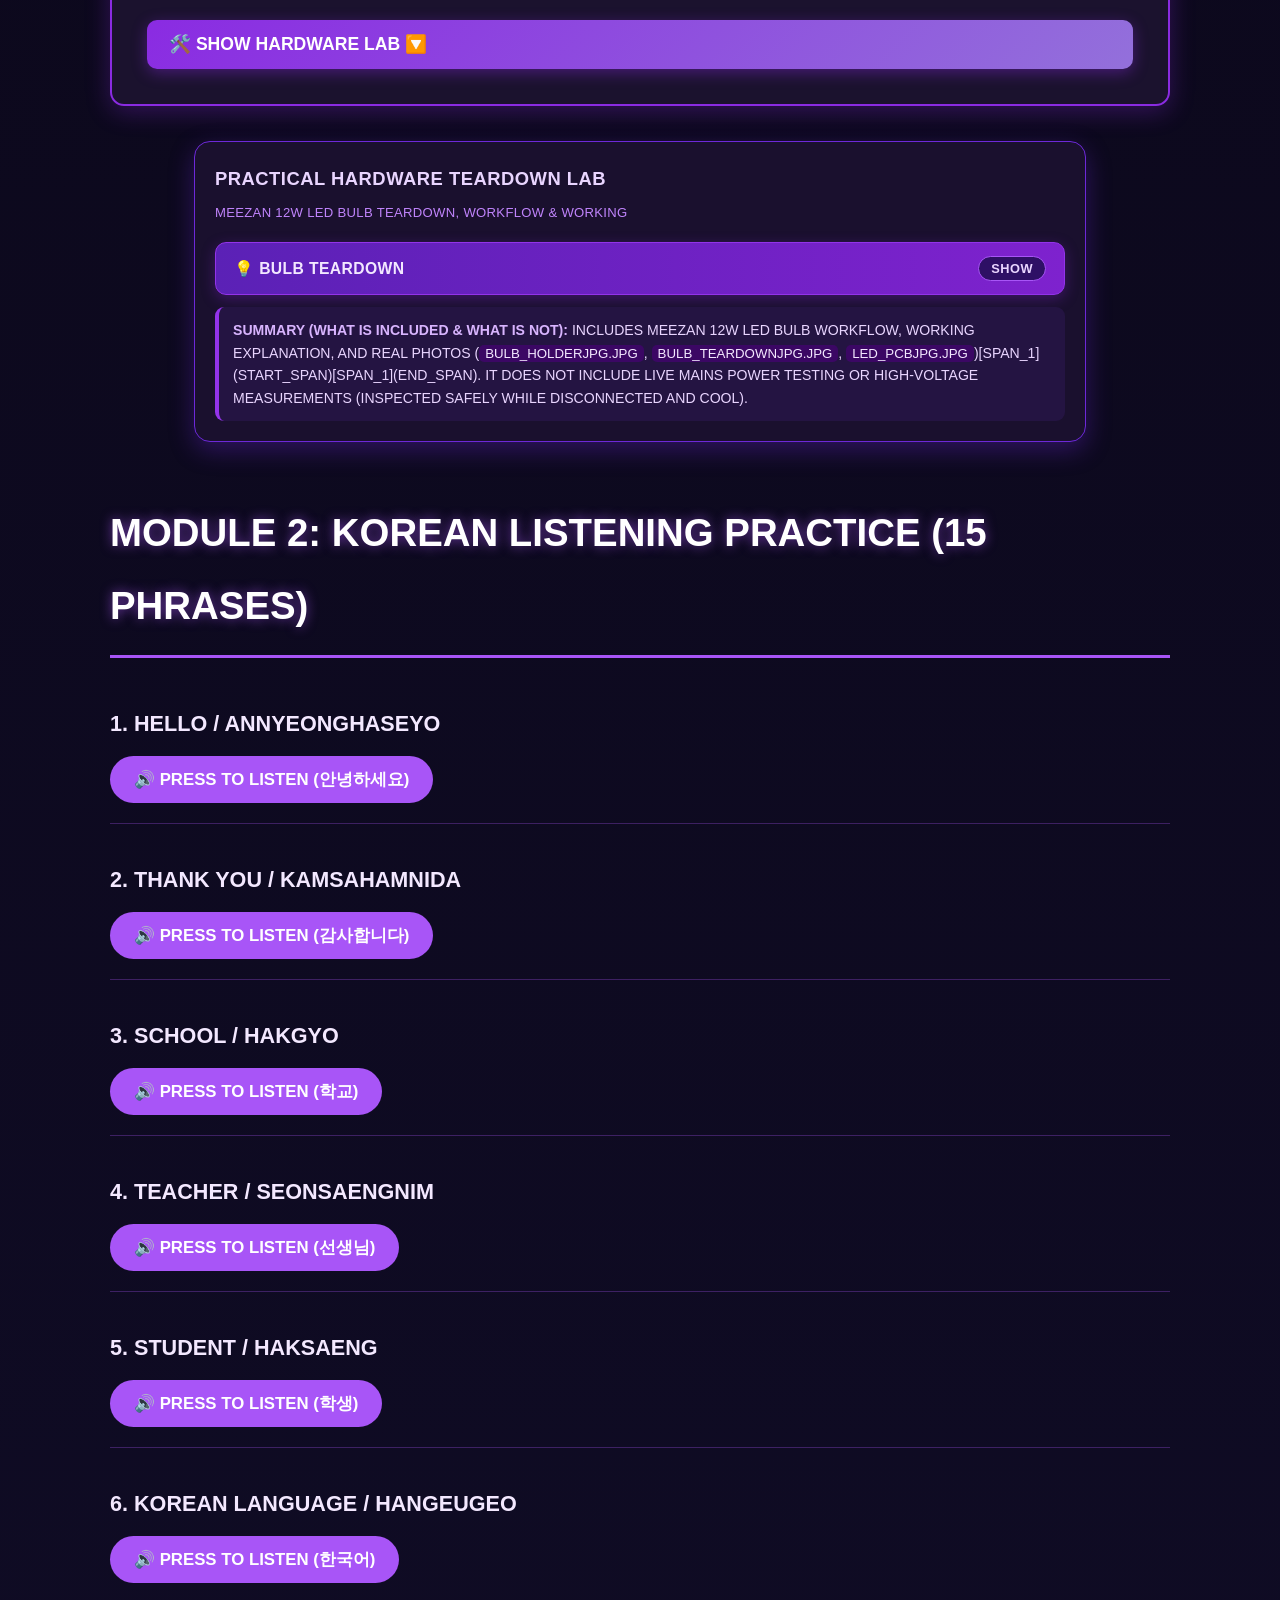
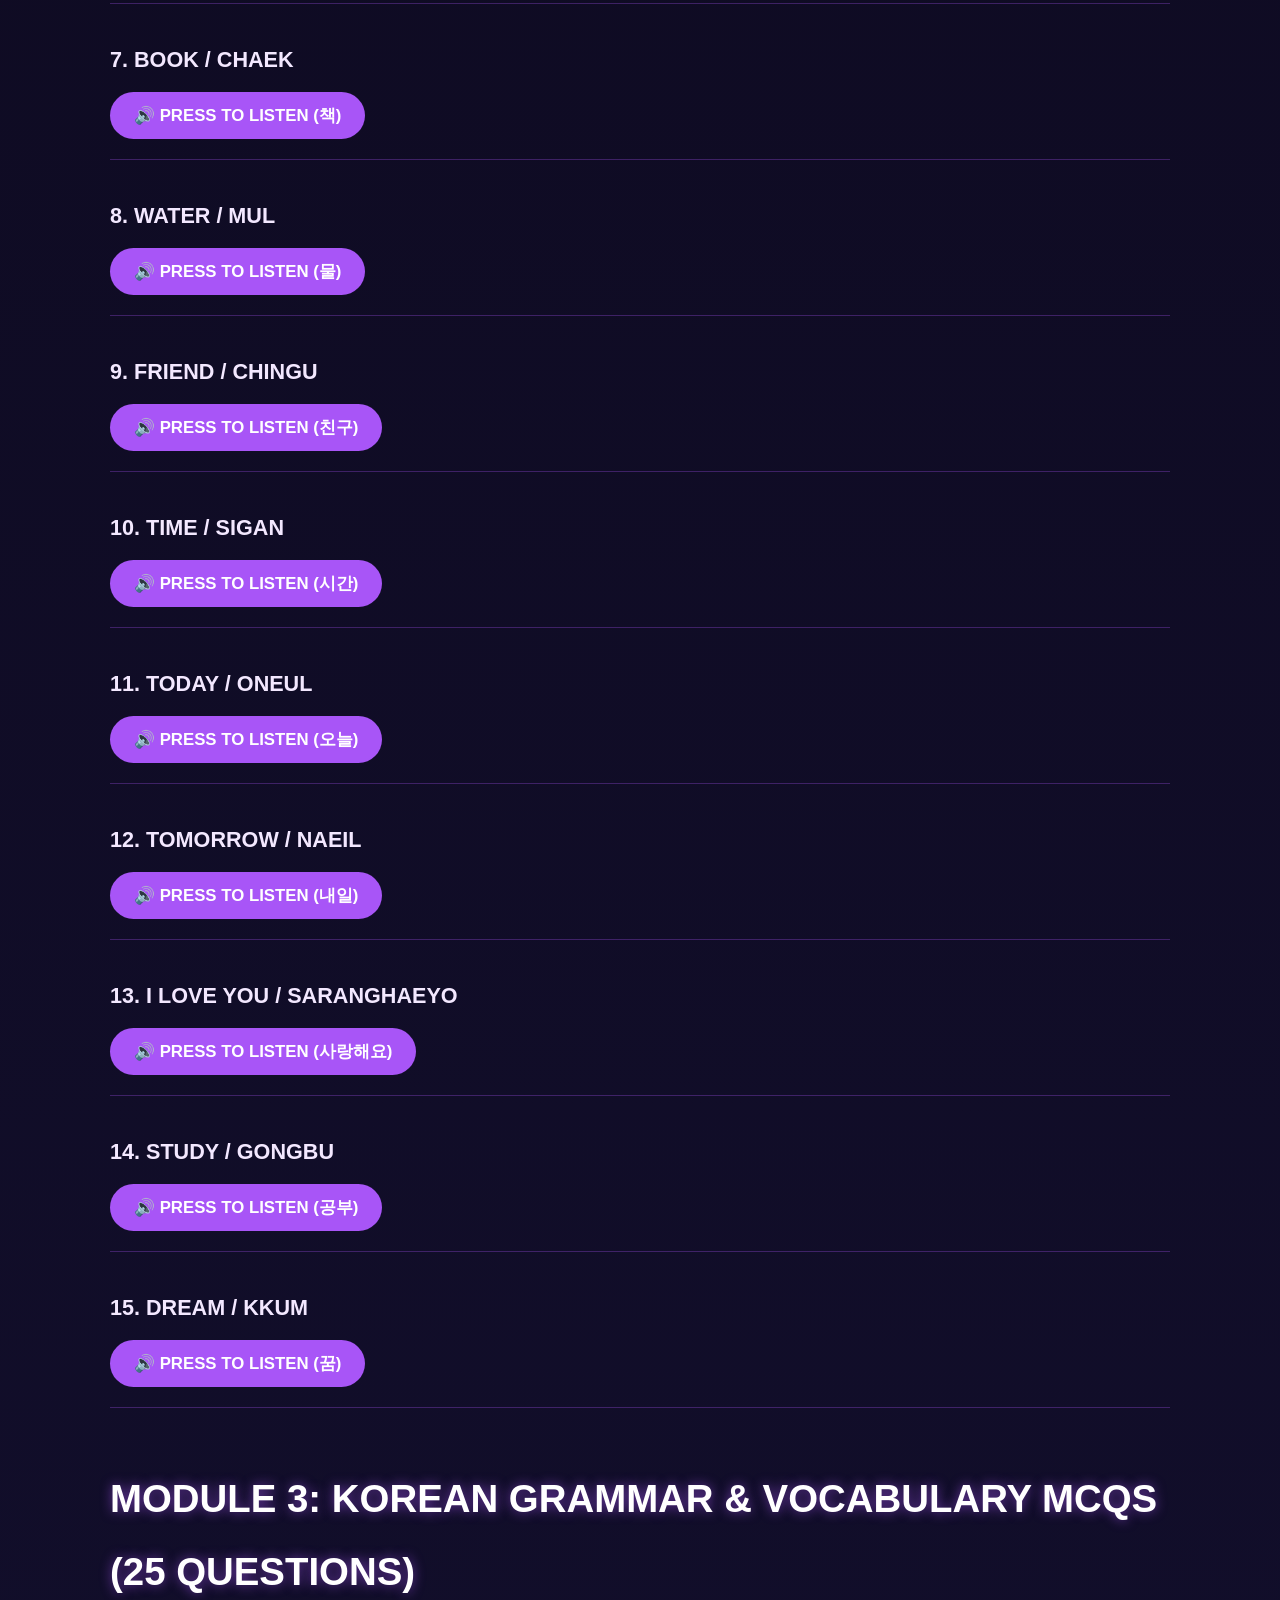
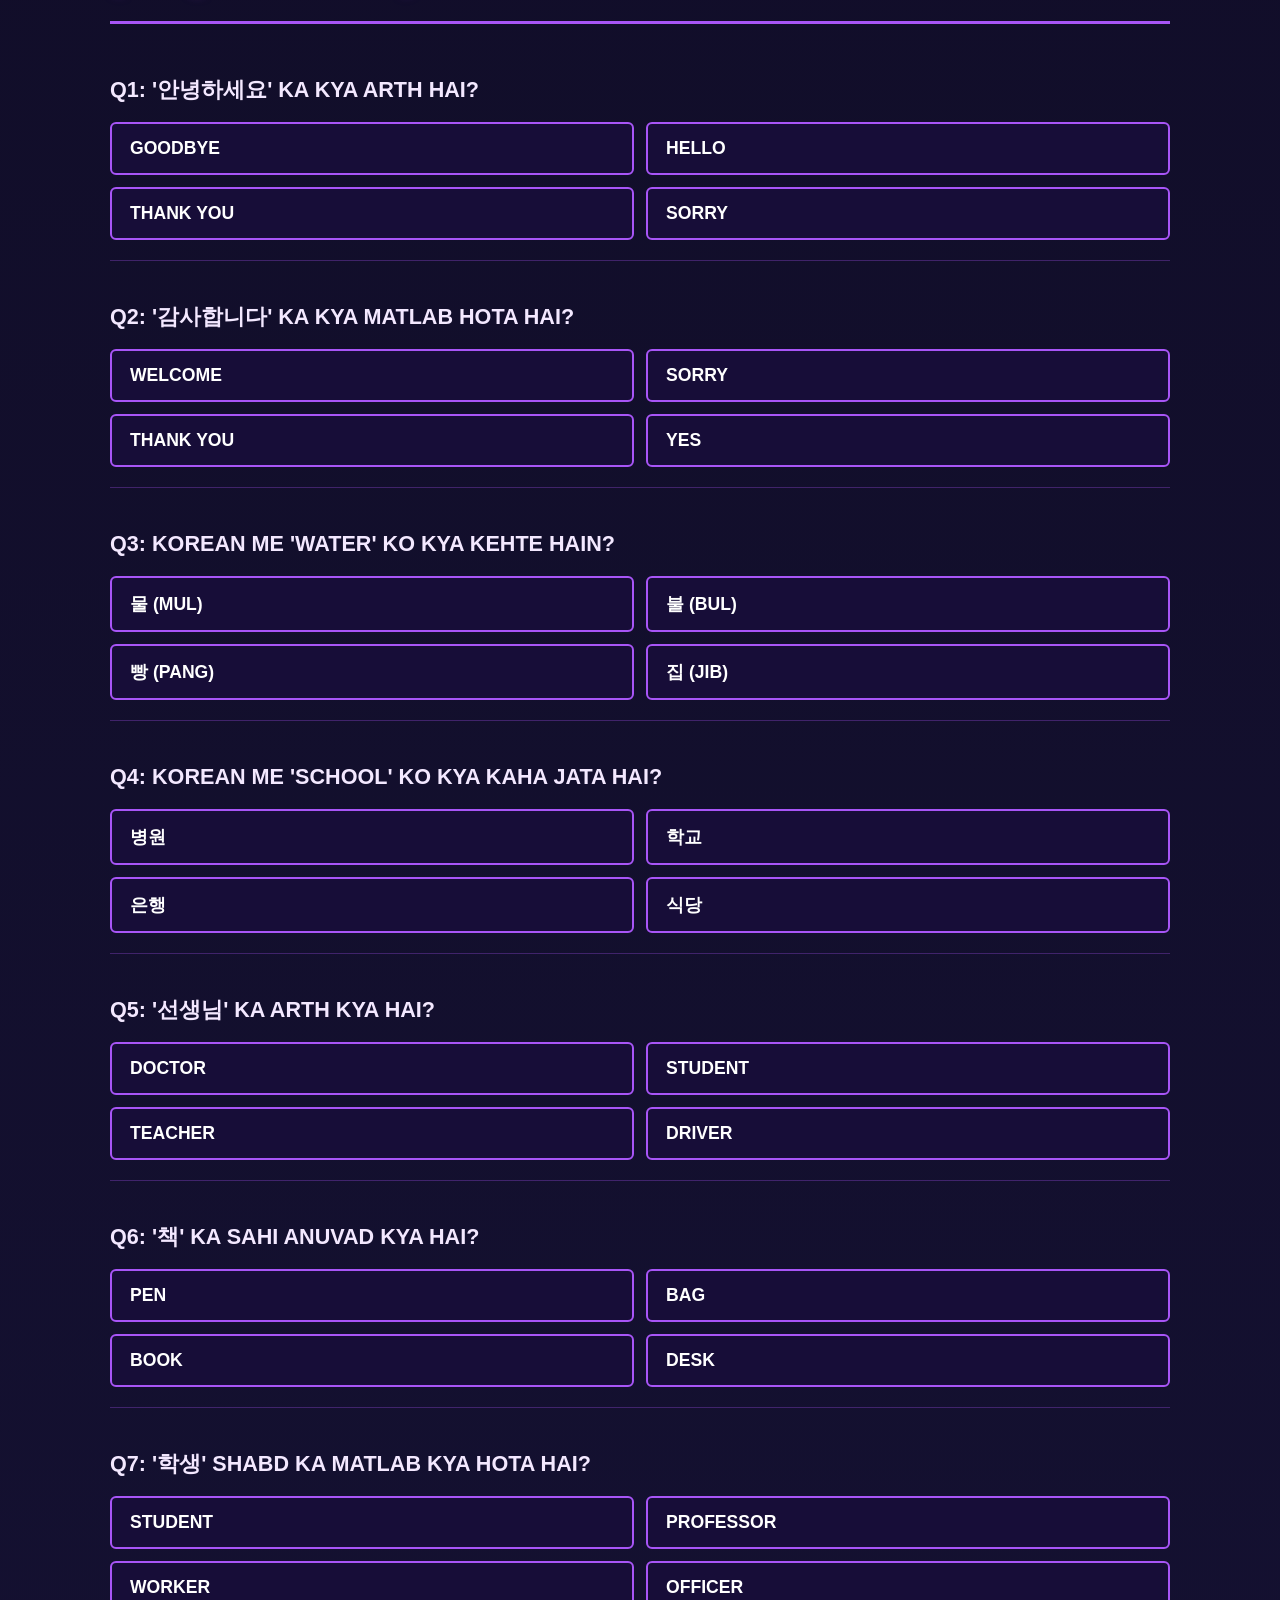
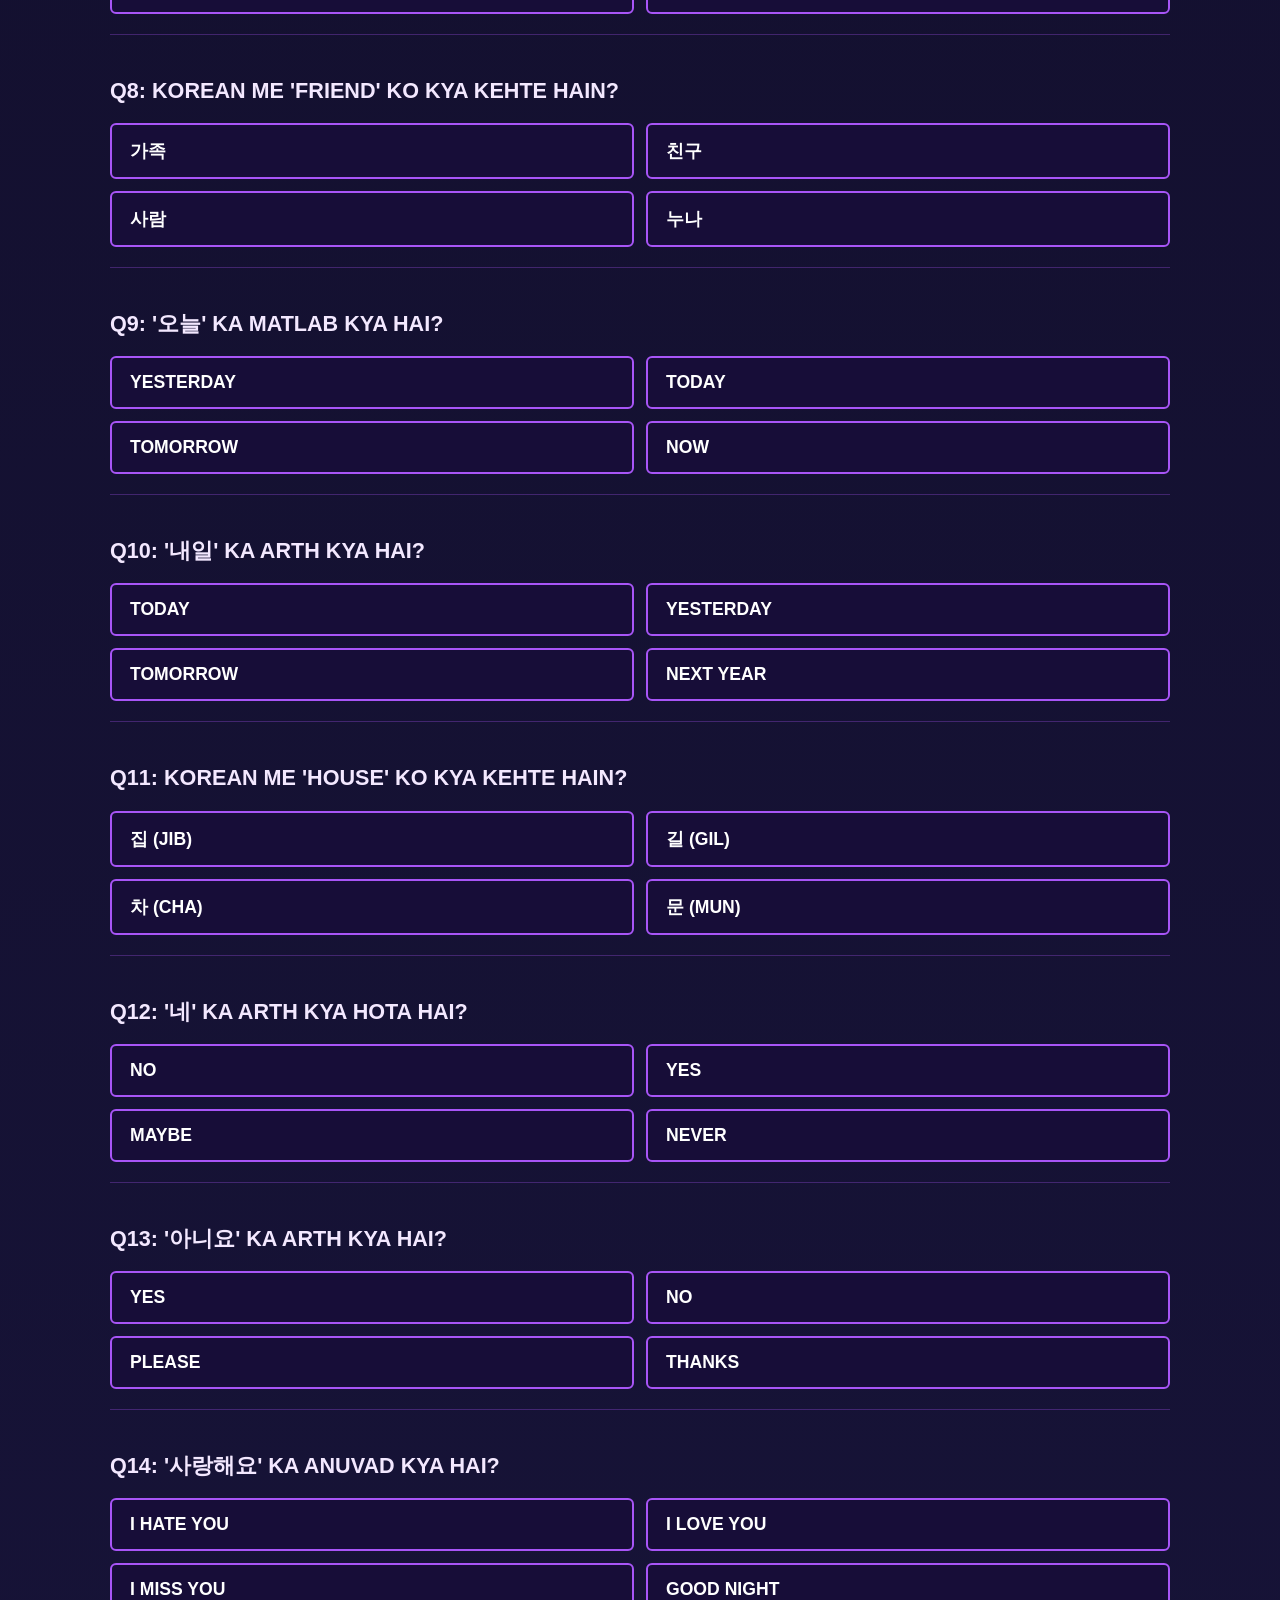
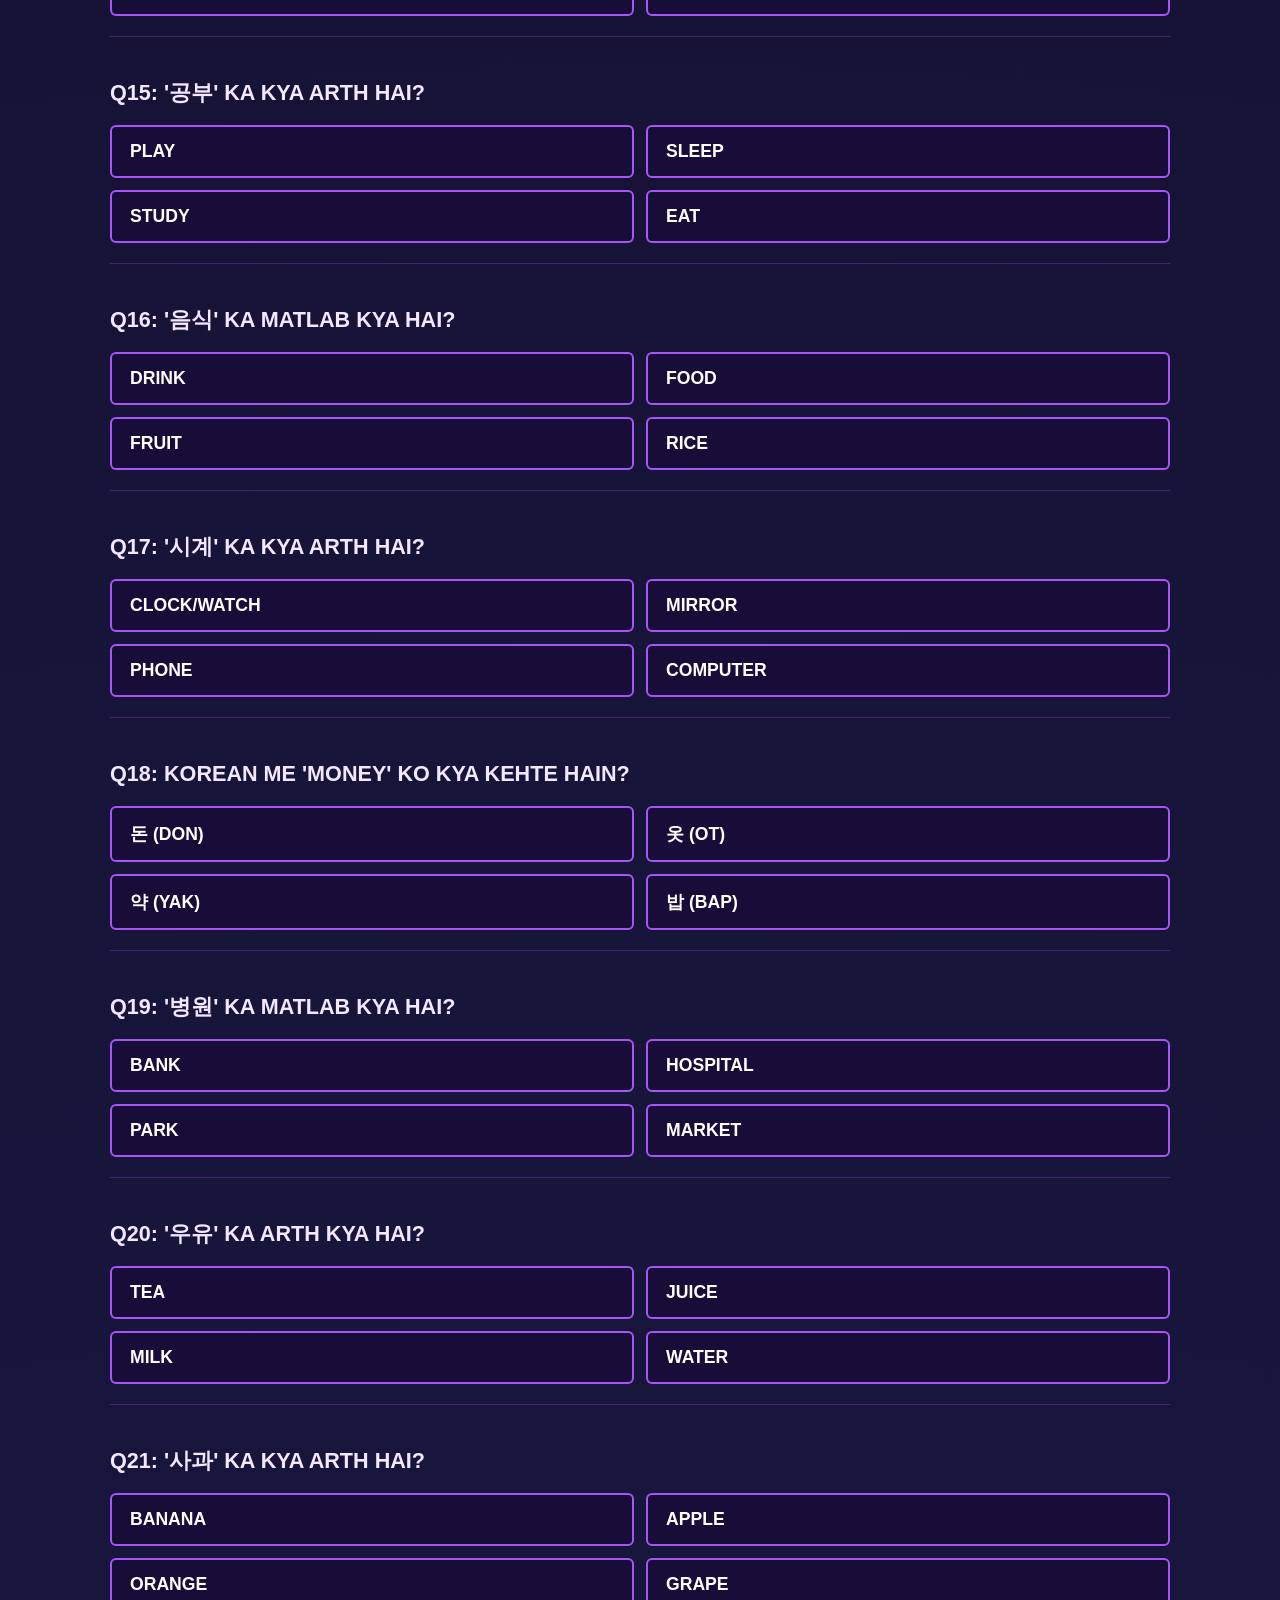
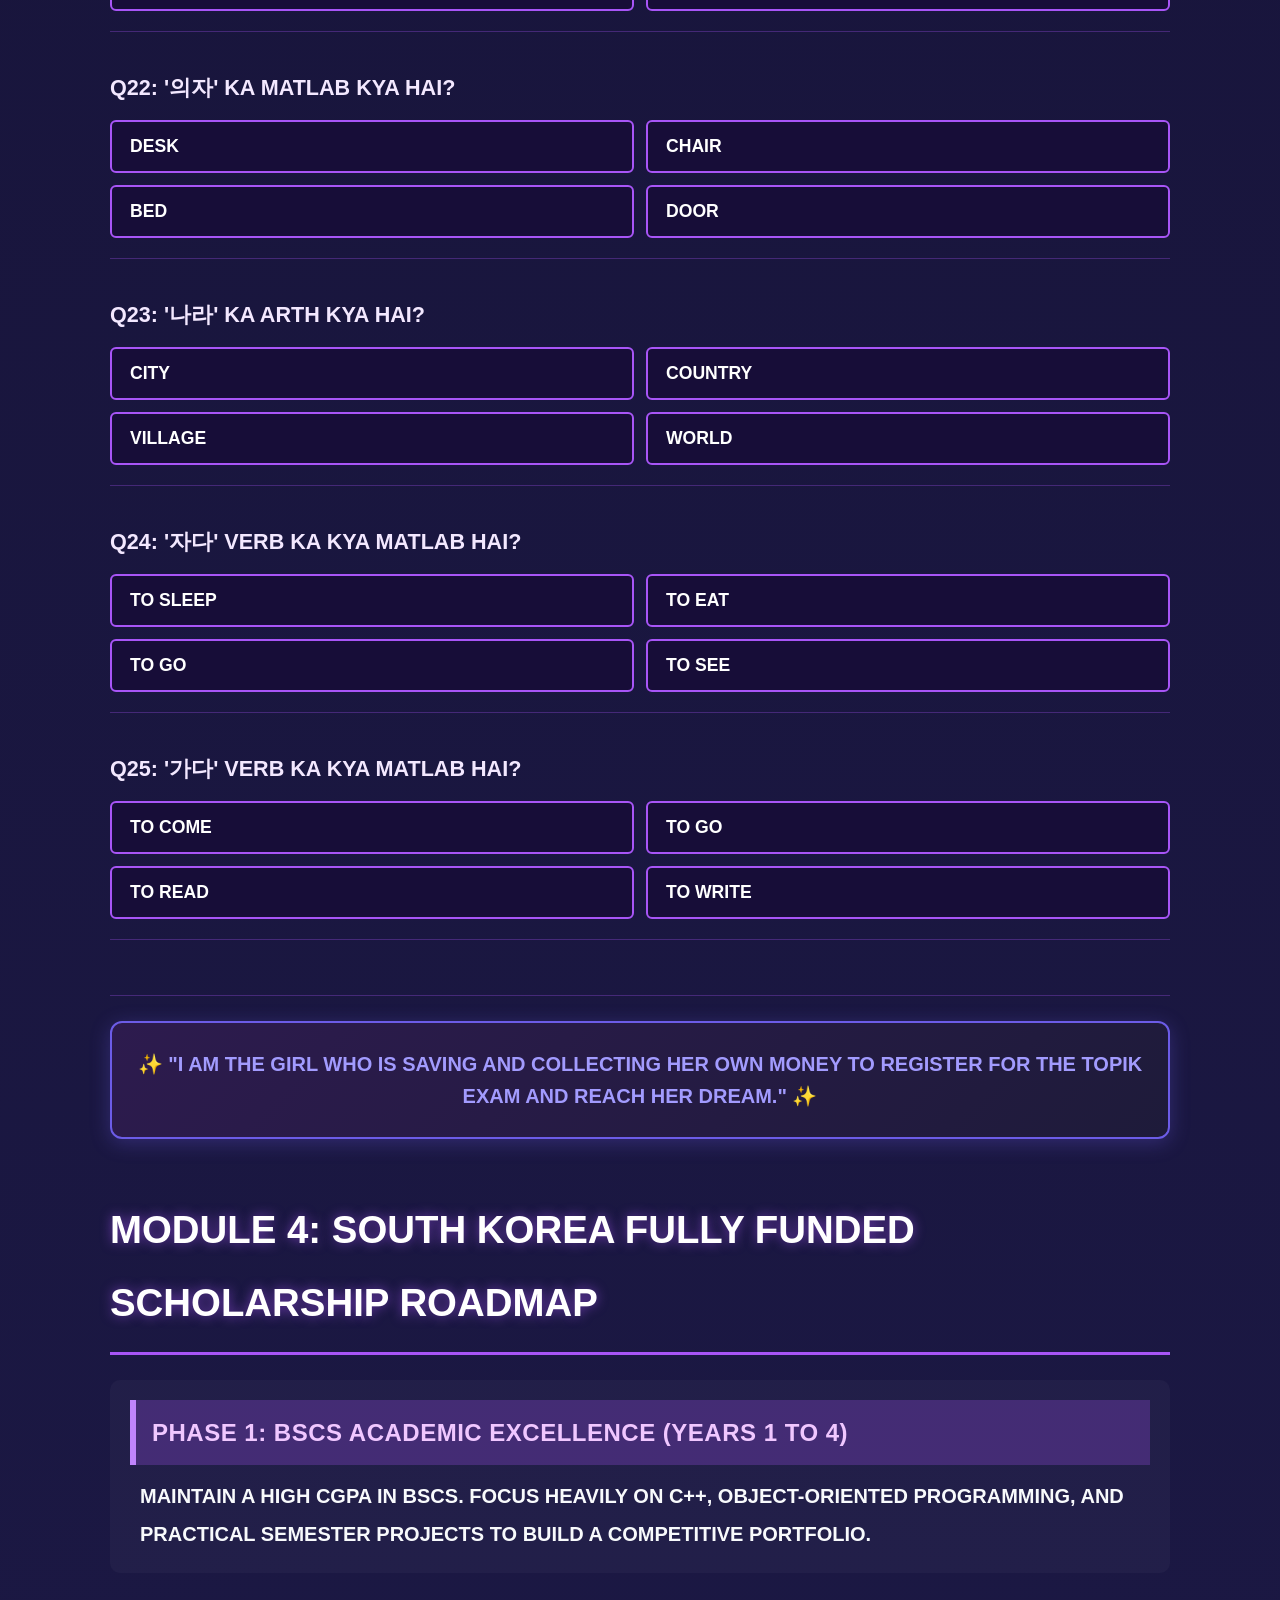
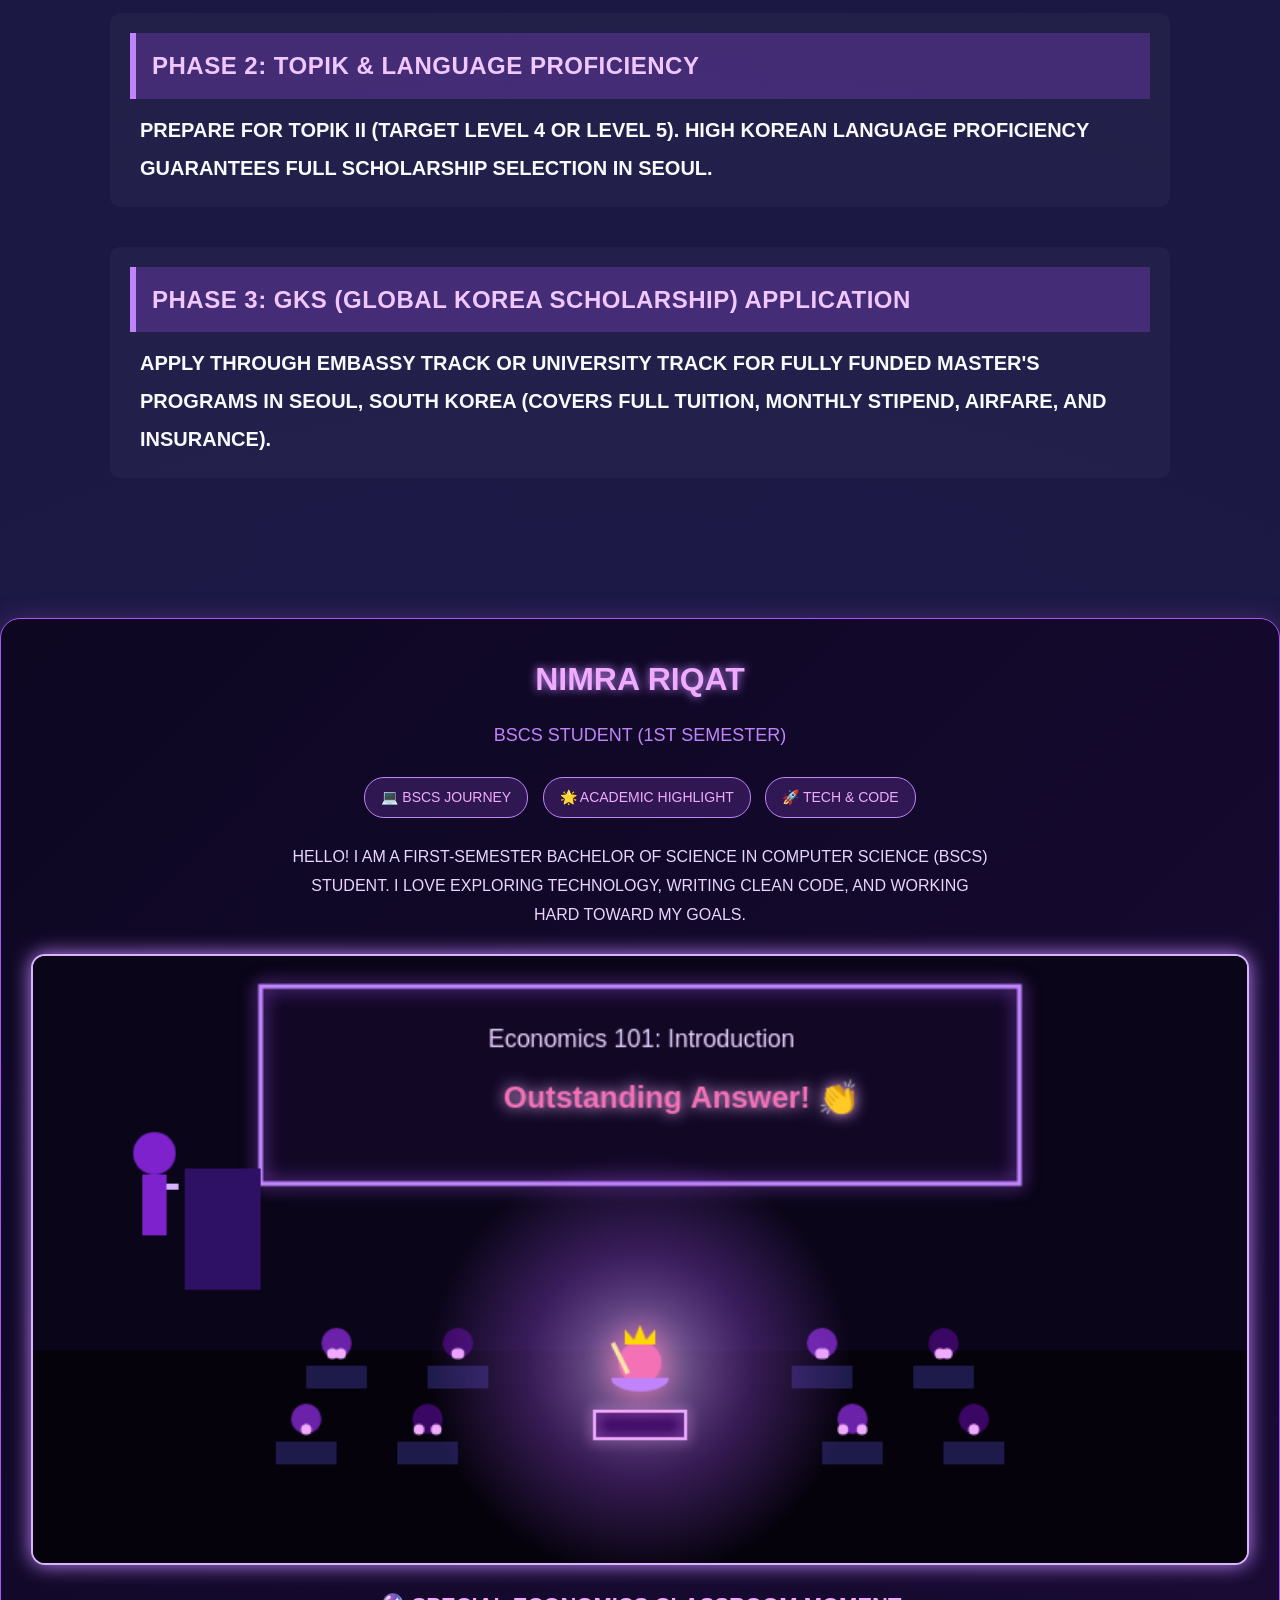
==== commit b7b5a688: "Update index.html" ====
--- a/index.html
+++ b/index.html
@@ -1490,7 +1490,7 @@
 </div>
 
 </section>
-<!-- COMPLETE PURPLE BULB TEARDOWN TOGGLE SECTION -->
+<!-- COMPLETE PURPLE BULB TEARDOWN TOGGLE SECTION (ENGLISH ONLY) -->
 <section class="bulb-complete-section">
   <div class="bulb-complete-box">
     <div class="bulb-lab-top-title">PRACTICAL HARDWARE TEARDOWN LAB</div>
@@ -1510,7 +1510,7 @@
 
     <!-- Summary Right Below The Button -->
     <div class="bulb-button-summary">
-      <strong>SUMMARY (کیا چیز ہے اور کیا نہیں ہے):</strong> اس میں MEEZAN 12W LED بلب کا ورک فلو، ورکنگ ایکسپلینیشن اور اصلی تصاویر (<code>bulb_holderjpg.jpg</code>، <code>bulb_teardownjpg.jpg</code>، <code>led_pcbjpg.jpg</code>) شامل ہیں[span_1](start_span)[span_1](end_span)؛ اس میں پاور سپلائی کی لائیو ٹیسٹنگ یا ہائی وولٹیج میمنٹ شامل نہیں ہے (بلب کو ہمیشہ بند اور ٹھنڈا رکھ کر چیک کیا گیا ہے)۔
+      <strong>SUMMARY (WHAT IS INCLUDED &amp; WHAT IS NOT):</strong> Includes MEEZAN 12W LED bulb workflow, working explanation, and real photos (<code>bulb_holderjpg.jpg</code>, <code>bulb_teardownjpg.jpg</code>, <code>led_pcbjpg.jpg</code>)[span_1](start_span)[span_1](end_span). It does not include live mains power testing or high-voltage measurements (inspected safely while disconnected and cool).
     </div>
 
     <!-- Hidden By Default: Opens On SHOW, Hides On HIDE -->
@@ -1519,7 +1519,7 @@
         <h3 class="bulb-card-heading">LED BULB TEARDOWN — WORKFLOW &amp; WORKING (MEEZAN 12W)</h3>
 
         <p class="bulb-overview-text">
-          <strong>PURPOSE &amp; OVERVIEW:</strong> ایک 12W LED بلب کو محفوظ طریقے سے کھول کر اس کے بیرونی ہولڈر/بیس، اندرونی ڈھانچے اور ایل ای ڈی سرکٹ بورڈ کو سمجھنا تاکہ معلوم ہو سکے کہ بلب کیسے بنتا اور کیسے کام کرتا ہے۔
+          <strong>PURPOSE &amp; OVERVIEW:</strong> Physical teardown of a 12W LED bulb to examine its holder base, internal teardown parts, and LED circuit board so we can understand how the bulb is constructed and how it operates.
         </p>
 
         <!-- Real Pictures Grid -->
@@ -1541,20 +1541,20 @@
         </div>
 
         <!-- Workflow -->
-        <h4 class="bulb-sub-heading">WORKFLOW (مرحلہ وار طریقہ کار):</h4>
+        <h4 class="bulb-sub-heading">WORKFLOW:</h4>
         <ol class="bulb-workflow-list">
-          <li><strong>SAFE PREPARATION:</strong> بلب کو مین بجلی سے الگ اور مکمل طور پر ٹھنڈا رکھ کر ہینڈل کیا گیا۔</li>
-          <li><strong>HOLDER &amp; BASE INSPECTION:</strong> نچلے ہولڈر اور بیس حصے (<code>bulb_holderjpg.jpg</code>) کا معائنہ کیا گیا جو بلب کو مضبوطی سے تھامتا ہے[span_2](start_span)[span_2](end_span)۔</li>
-          <li><strong>TEARDOWN &amp; OPENING:</strong> بلب کے حصے کھول کر اندرونی ساخت اور اجزاء (<code>bulb_teardownjpg.jpg</code>) کو الگ سے دیکھا گیا[span_3](start_span)[span_3](end_span)۔</li>
-          <li><strong>LED PCB OBSERVATION:</strong> سرکٹ پلیٹ (<code>led_pcbjpg.jpg</code>) پر لگی ایل ای ڈی چپس اور کنکشنز کا جائزہ لیا گیا[span_4](start_span)[span_4](end_span)۔</li>
+          <li><strong>SAFE PREPARATION:</strong> The bulb was kept disconnected from mains power and completely cool before handling.</li>
+          <li><strong>HOLDER &amp; BASE INSPECTION:</strong> Inspected the lower holder and base section (<code>bulb_holderjpg.jpg</code>) that holds the bulb securely in place[span_2](start_span)[span_2](end_span).</li>
+          <li><strong>TEARDOWN &amp; OPENING:</strong> Opened the bulb sections to observe the internal structure and parts (<code>bulb_teardownjpg.jpg</code>)[span_3](start_span)[span_3](end_span).</li>
+          <li><strong>LED PCB OBSERVATION:</strong> Examined the circuit board (<code>led_pcbjpg.jpg</code>) and its mounted LED chips and connections[span_4](start_span)[span_4](end_span).</li>
         </ol>
 
         <!-- Working -->
-        <h4 class="bulb-sub-heading">WORKING (یہ کیسے کام کرتا ہے):</h4>
+        <h4 class="bulb-sub-heading">WORKING:</h4>
         <ul class="bulb-working-list">
-          <li><strong>POWER ENTRY VIA HOLDER:</strong> جب بلب کو ہولڈر میں لگایا جاتا ہے تو برقی رو بیس کے ذریعے اندرونی سرکٹ تک پہنچتی ہے۔</li>
-          <li><strong>REGULATION &amp; DRIVER ACTION:</strong> اندرونی سرکٹ کے اجزاء آنے والی برقی طاقت کو ایل ای ڈی چپس کے مناسب سطح پر منظم کرتے ہیں۔</li>
-          <li><strong>LIGHT EMISSION &amp; HEAT MANAGEMENT:</strong> ایل ای ڈی پی سی بی پر موجود چپس روشنی پیدا کرتی ہیں اور پلیٹ/باڈی اس حرارت کو پھیلانے میں مدد دیتی ہے تاکہ بلب زیادہ گرم نہ ہو۔</li>
+          <li><strong>POWER ENTRY VIA HOLDER:</strong> When fitted into a holder, electrical input enters through the base toward the internal circuit.</li>
+          <li><strong>REGULATION &amp; DRIVER ACTION:</strong> Internal circuit components regulate incoming electrical power to a suitable level for the LED chips.</li>
+          <li><strong>LIGHT EMISSION &amp; HEAT MANAGEMENT:</strong> The LED chips on the PCB emit light while the board and housing help dissipate heat so the bulb does not overheat.</li>
         </ul>
 
         <div class="bulb-card-bottom">
@@ -1794,6 +1794,9 @@
     });
   })();
 </script>
+
+  
+  
 
 
 
